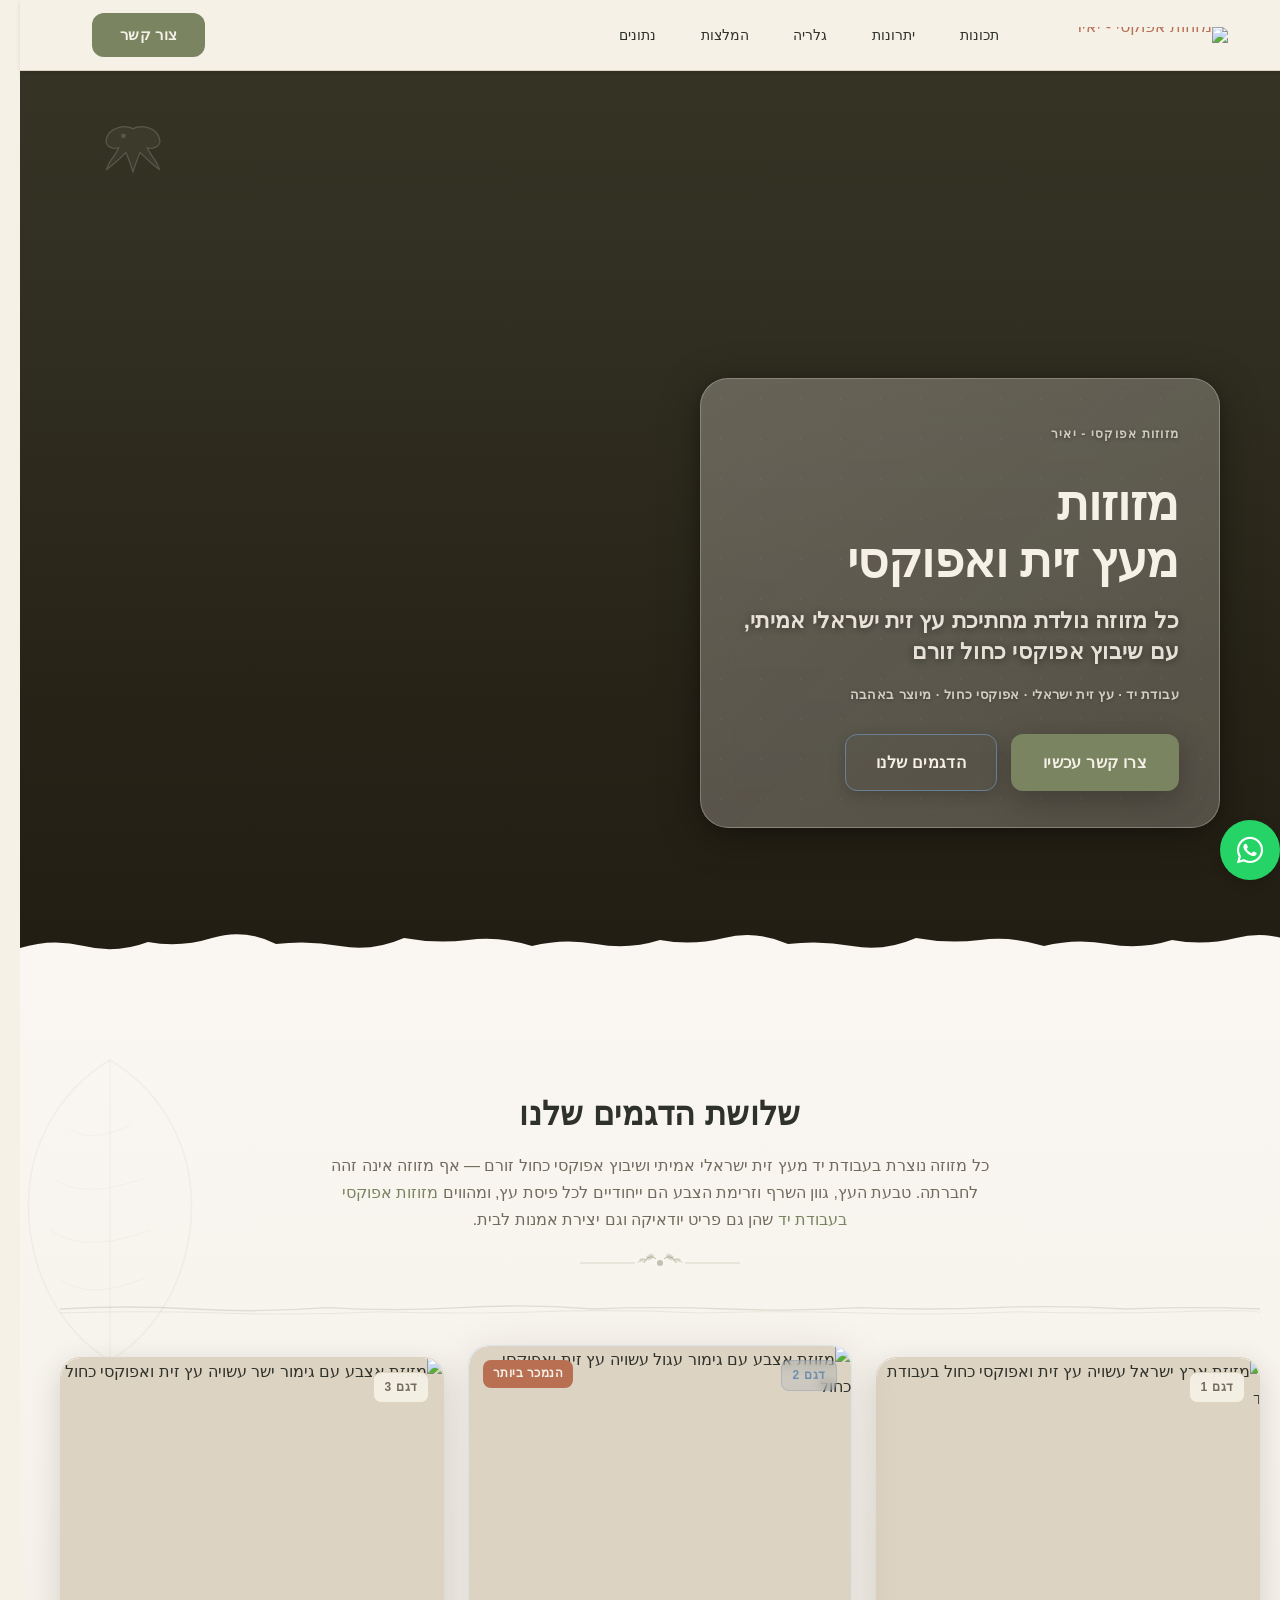
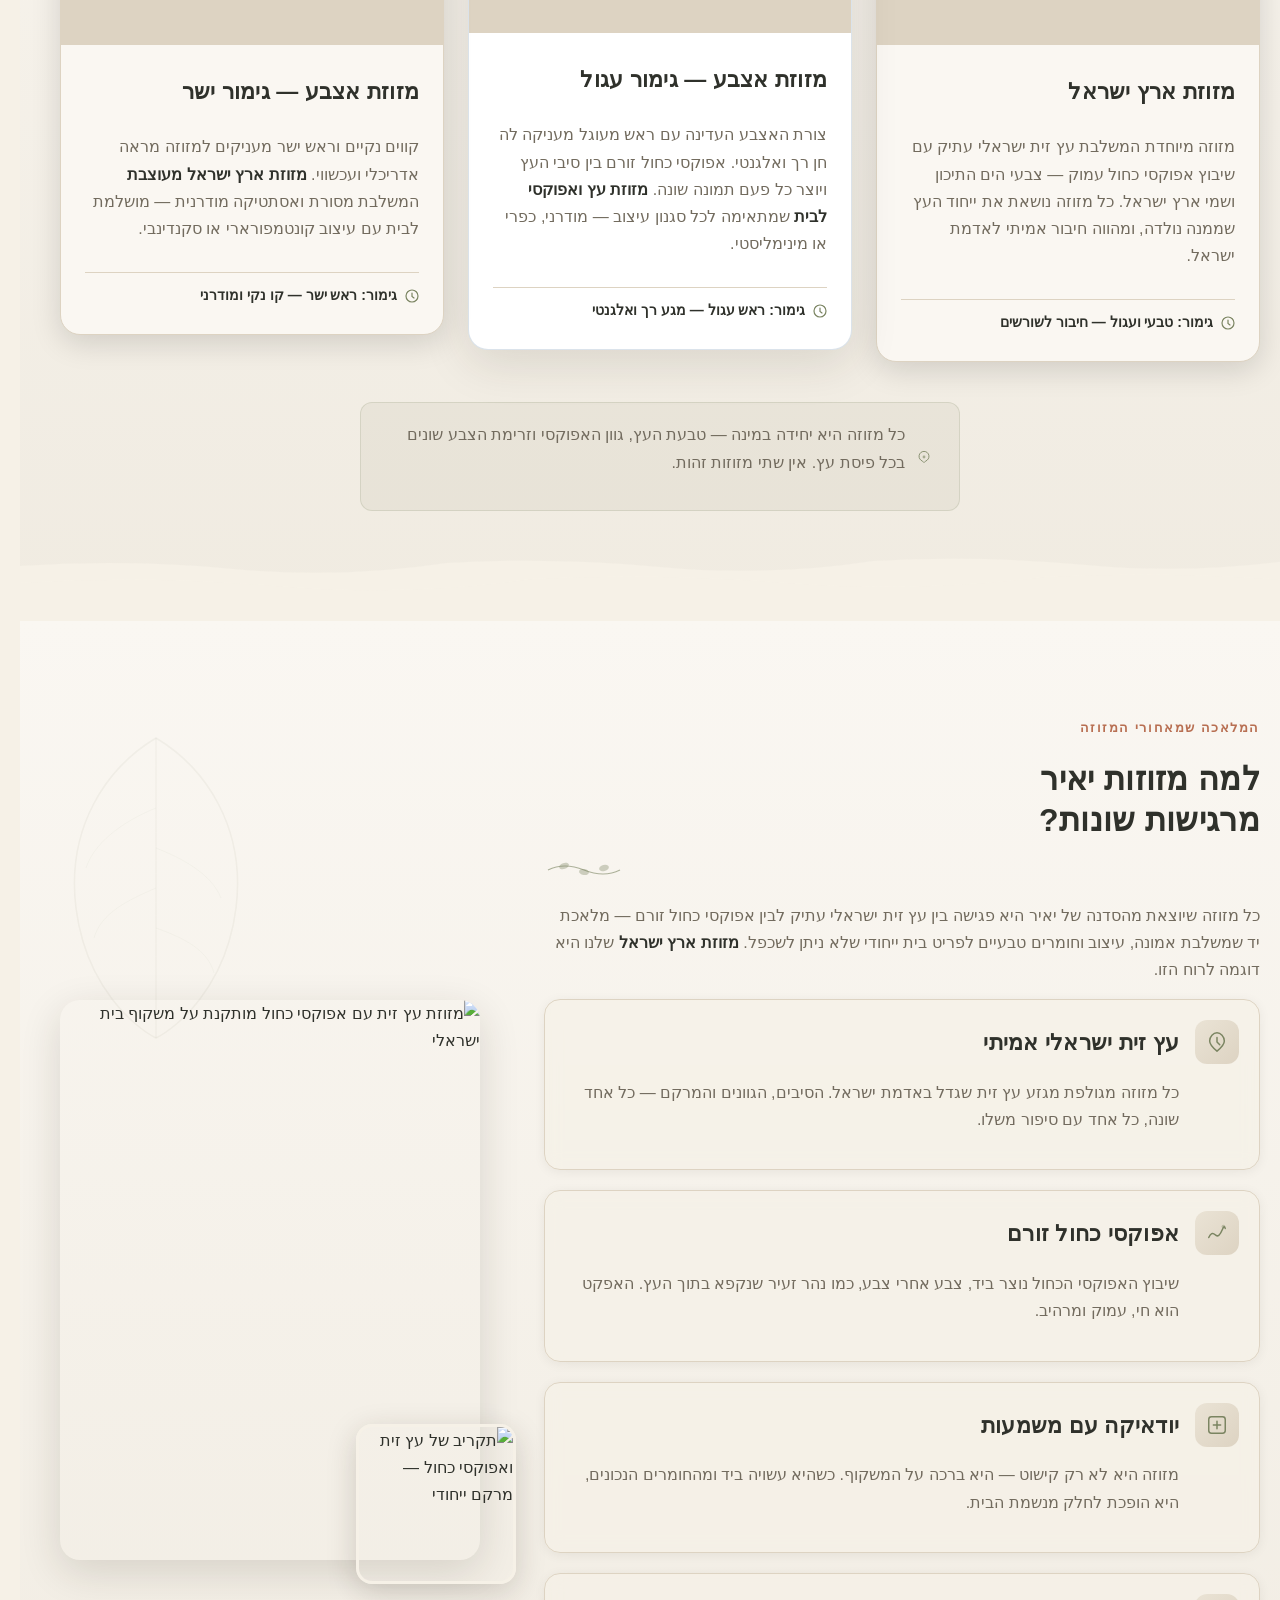
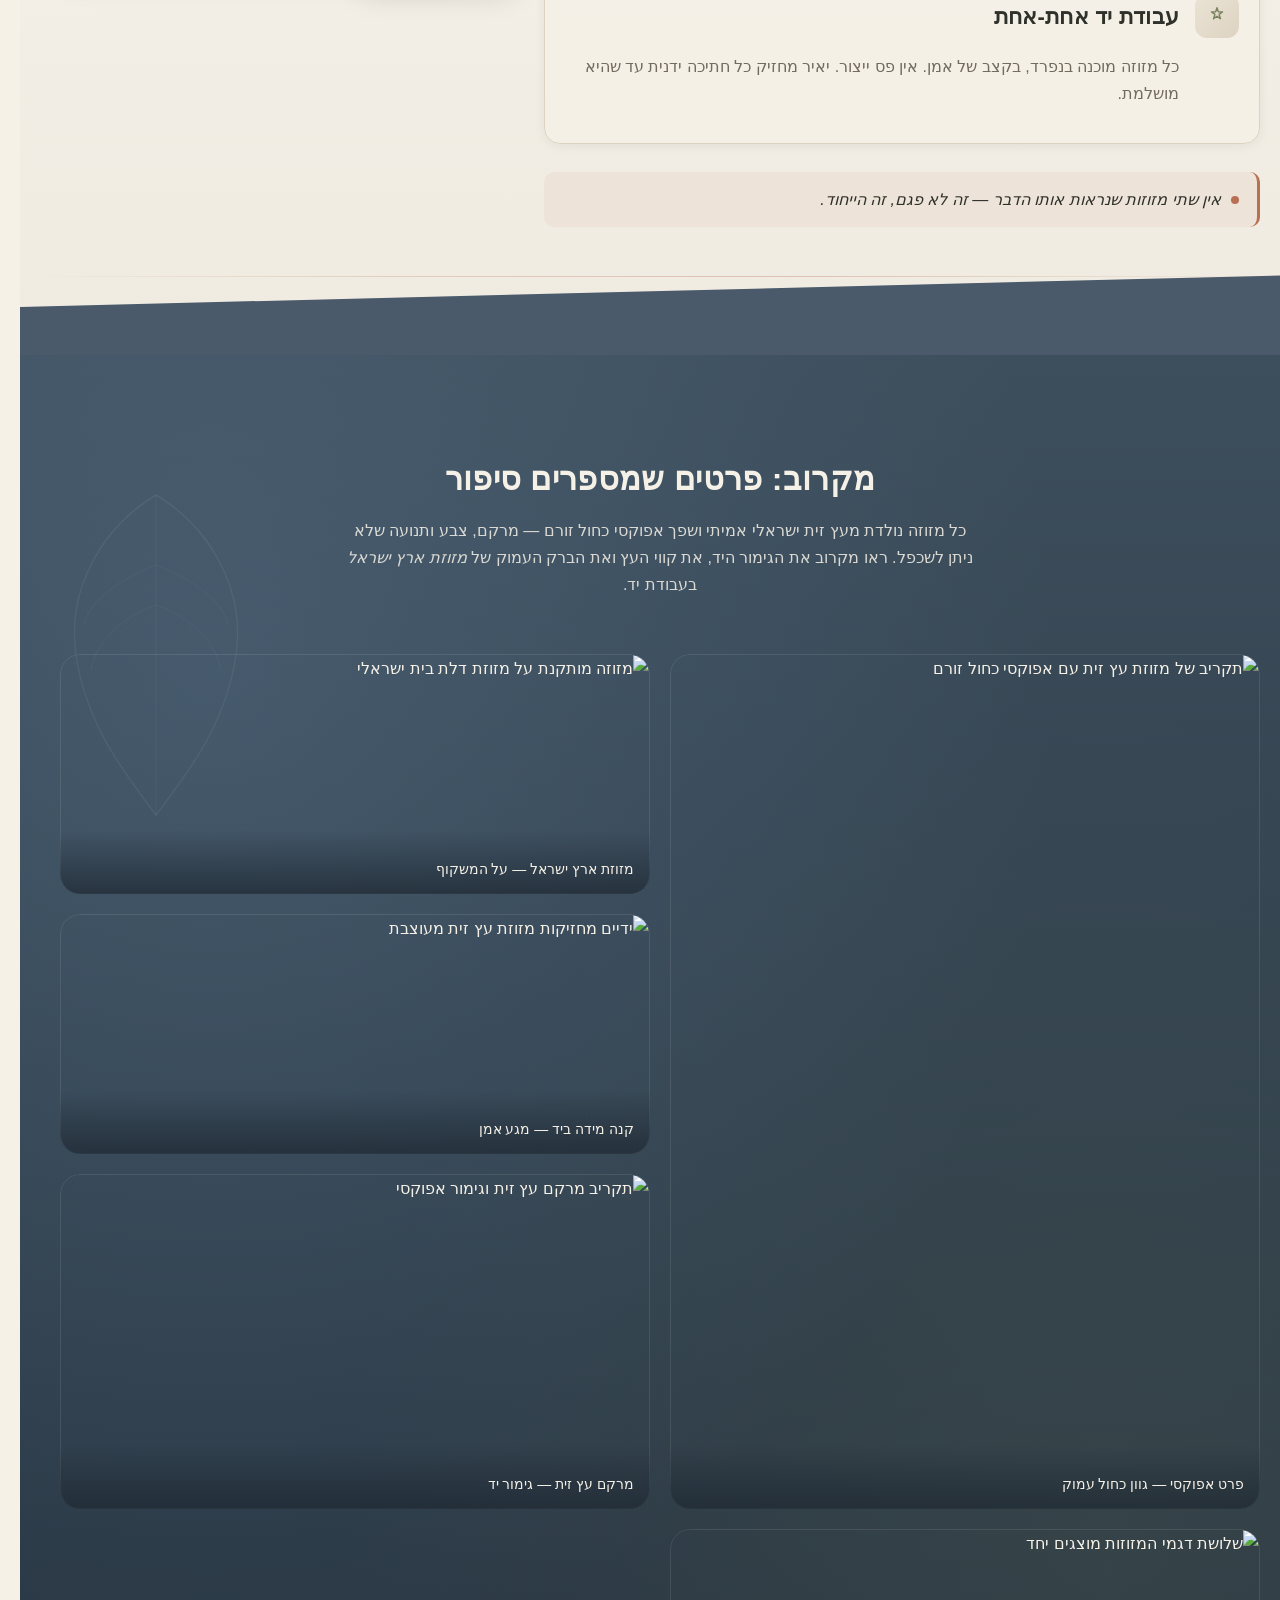
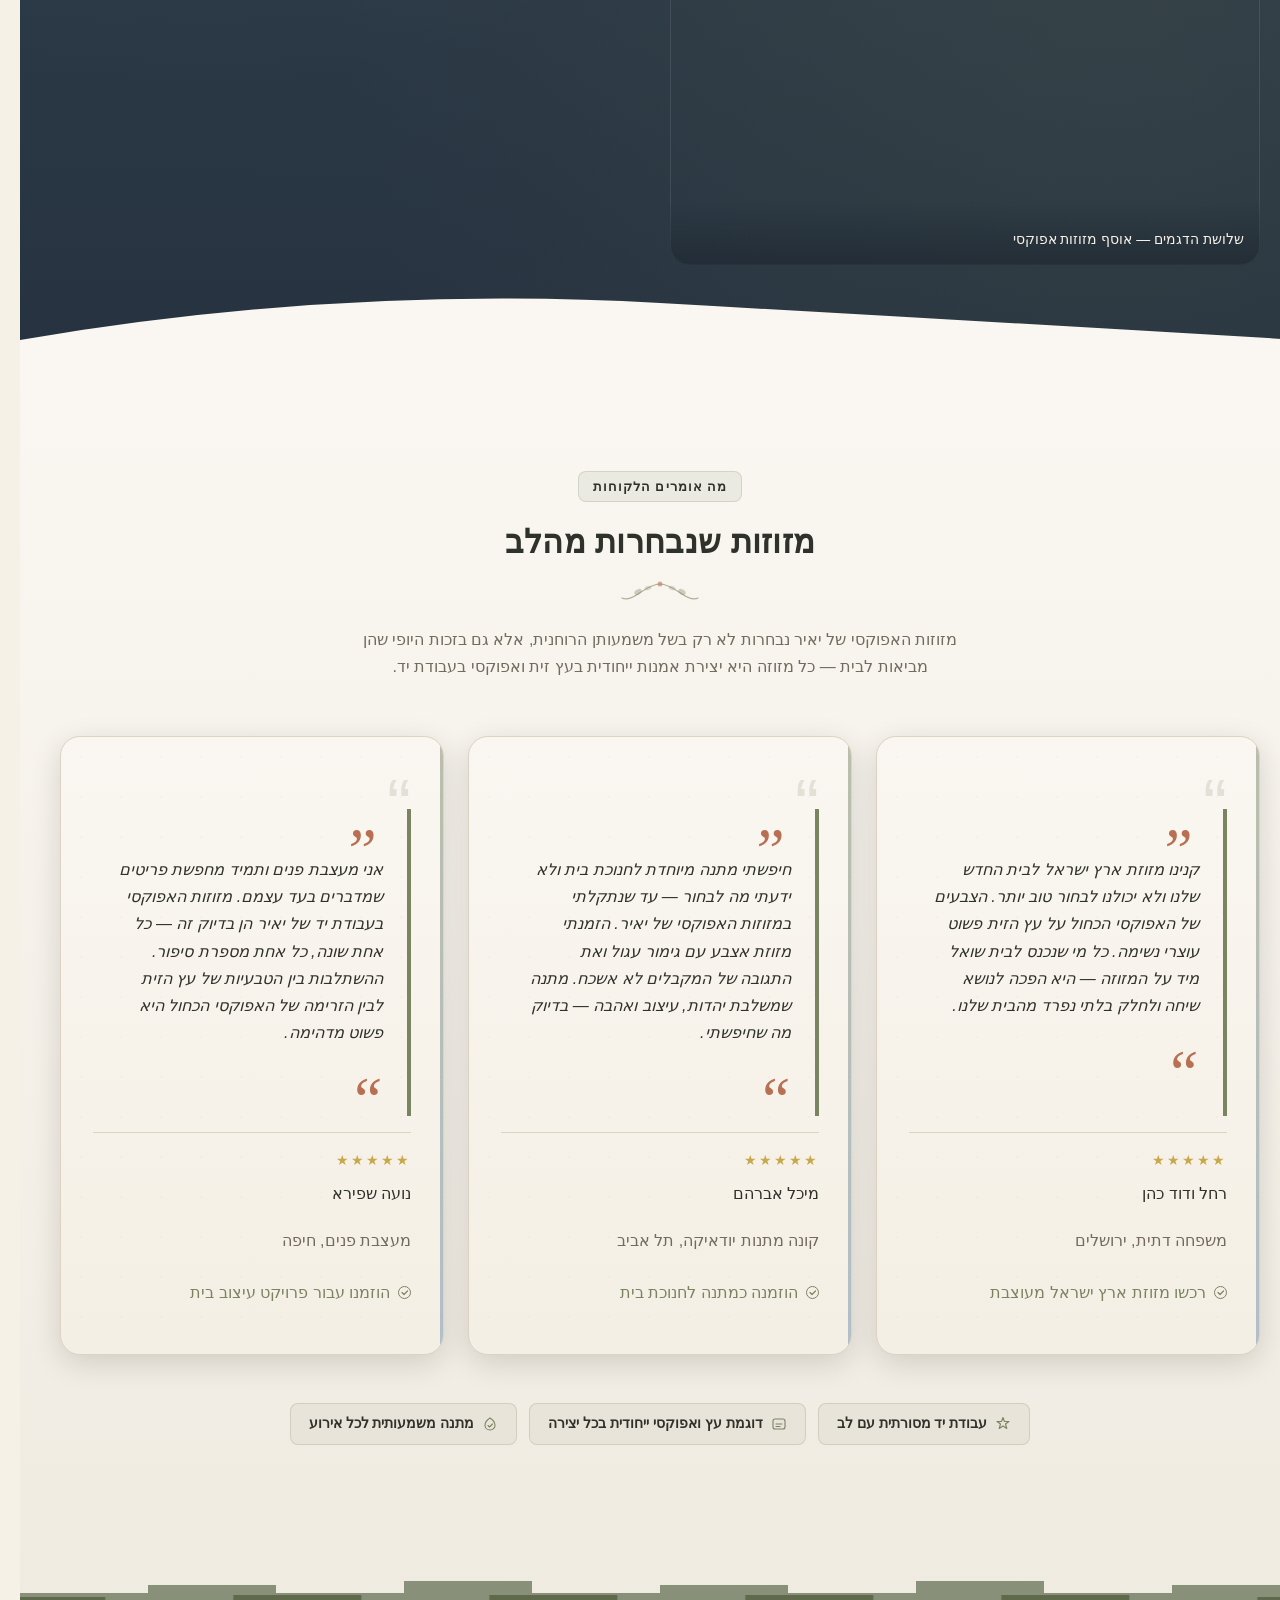
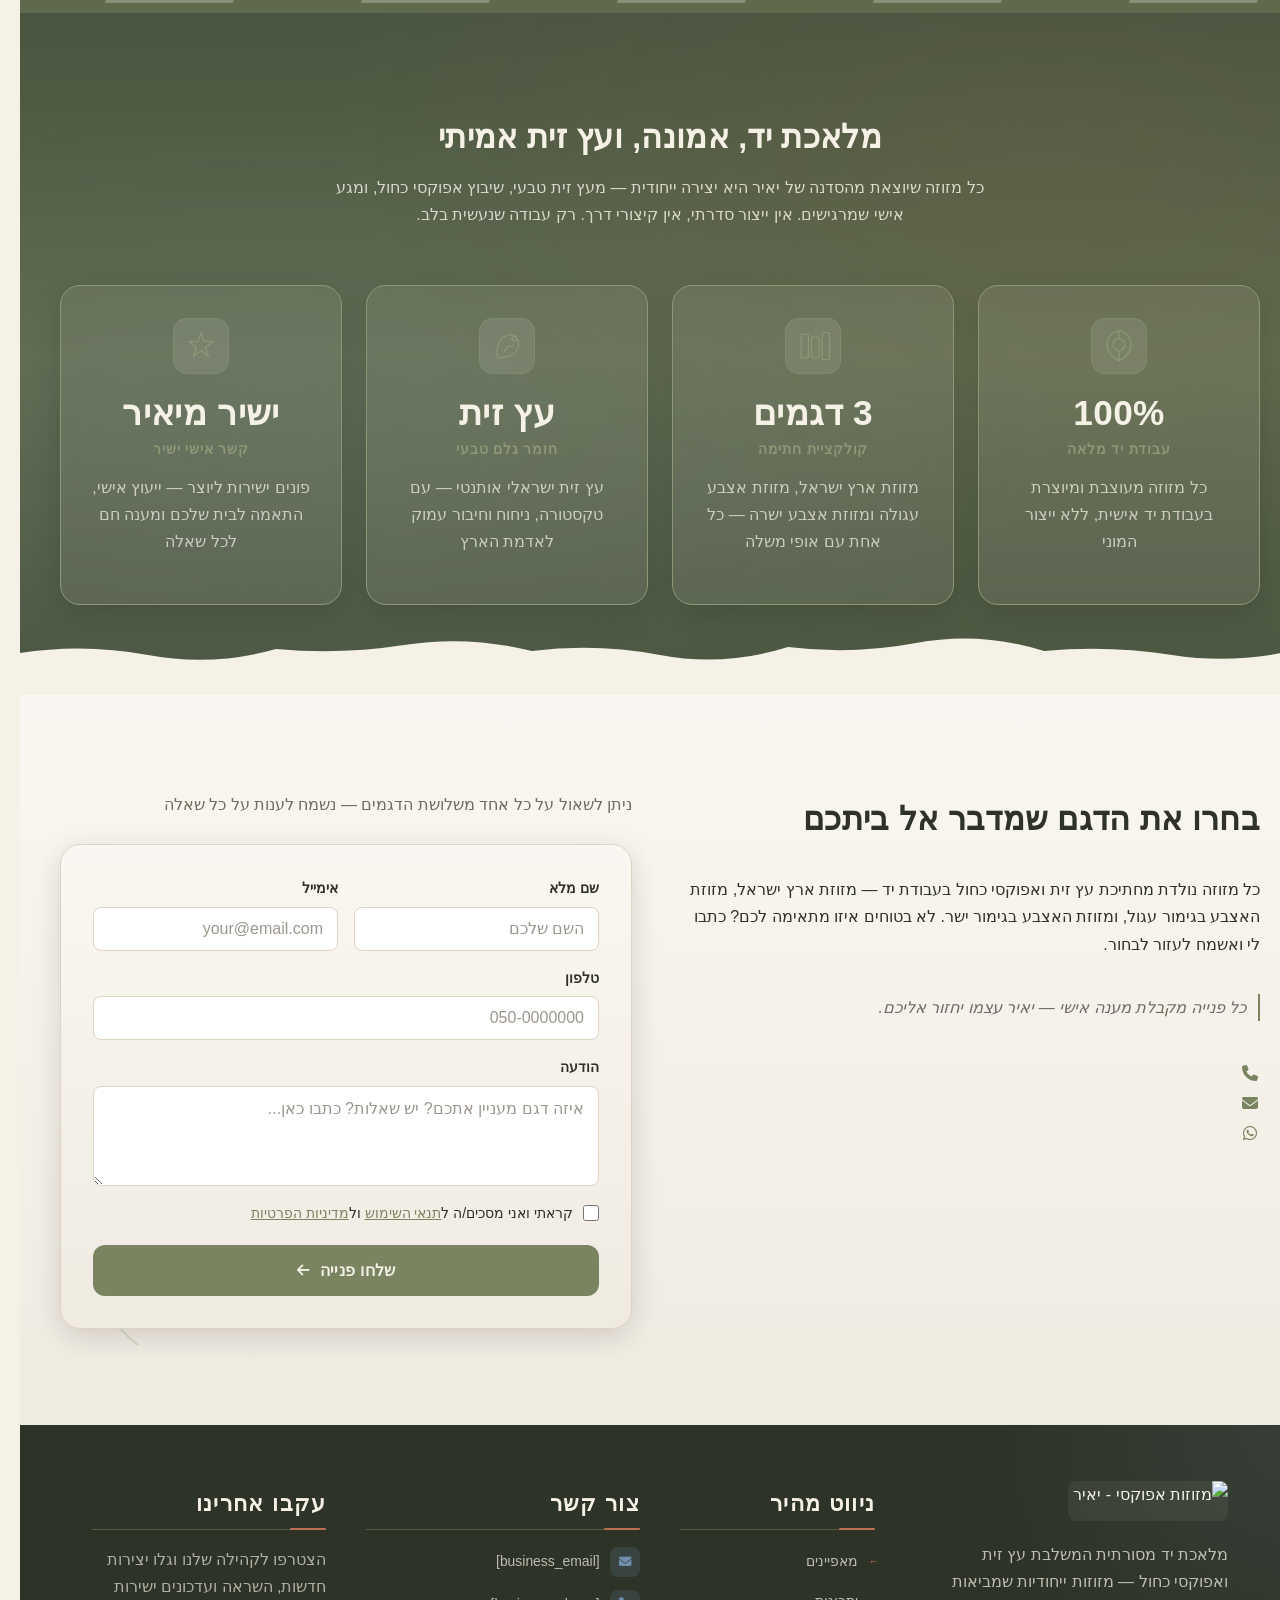
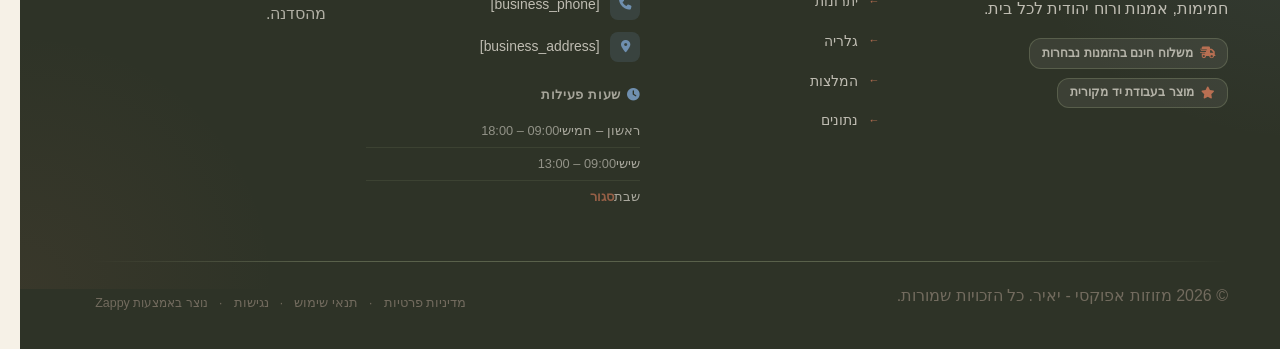
==== index.html @ d076f715 "Background sync: Progressive GitHub Sync" ====
<!DOCTYPE html>
<html lang="he" dir="rtl">
<head>
    <meta charset="UTF-8">
    <meta name="viewport" content="width=device-width, initial-scale=1.0">
    <meta name="robots" content="index, follow">
    <title>מזוזת ארץ ישראל — מזוזות אפוקסי - יאיר</title>
    <meta name="description" content="Yair With Epoxy is a handcrafted Judaica brand specializing in olive wood mezuzot with stunning blue epoxy resin inlays. The brand combines rustic, earthy Israe">
    <meta name="keywords" content="מזוזת ארץ ישראל, מזוזות אפוקסי בעבודת יד, מזוזת עץ ואפוקסי לבית, מזוזת ארץ ישראל מעוצבת">
    
    <!-- Favicons -->
    <link rel="icon" type="image/x-icon" href="/assets/favicon.ico">
    <link rel="icon" type="image/png" sizes="16x16" href="/assets/favicon-16x16.png">
    <link rel="icon" type="image/png" sizes="32x32" href="/assets/favicon-32x32.png">
    <link rel="icon" type="image/png" sizes="48x48" href="/assets/favicon-48x48.png">
    <link rel="icon" type="image/png" sizes="192x192" href="/assets/favicon-192x192.png">
    <link rel="icon" type="image/png" sizes="512x512" href="/assets/favicon-512x512.png">
    <link rel="apple-touch-icon" href="/assets/apple-touch-icon.png">
    <!-- Zappy Analytics -->
<script>
(function() {
  'use strict';
  
  // Configuration
  var config = {
    websiteId: 'cc06fa82-2587-4626-b65b-74b0fa6df982',
    apiUrl: 'https://api.zappy5.com/api/analytics/track',
    sessionDuration: 30 * 60 * 1000, // 30 minutes
    visitorDuration: 30 * 24 * 60 * 60 * 1000, // 30 days
    trackPageViews: true,
    trackClicks: true,
    trackFormSubmissions: true
  };
  
  // Generate or retrieve persistent visitor ID (30 days)
  function getVisitorId() {
    var visitorKey = 'zappy_visitor_' + config.websiteId;
    var visitor = null;
    
    try {
      visitor = localStorage.getItem(visitorKey);
      if (visitor) {
        var visitorData = JSON.parse(visitor);
        var now = Date.now();
        
        // Check if visitor ID is still valid (30 days)
        if (now - visitorData.created < config.visitorDuration) {
          // Update last seen timestamp
          visitorData.lastSeen = now;
          localStorage.setItem(visitorKey, JSON.stringify(visitorData));
          return visitorData.id;
        }
      }
    } catch (e) {
      console.warn('Zappy Analytics: LocalStorage not available');
    }
    
    // Generate new visitor ID
    var newVisitorId = 'zv_' + Date.now() + '_' + Math.random().toString(36).substr(2, 9);
    
    try {
      localStorage.setItem(visitorKey, JSON.stringify({
        id: newVisitorId,
        created: Date.now(),
        lastSeen: Date.now()
      }));
    } catch (e) {
      // Continue without local storage
    }
    
    return newVisitorId;
  }
  
  // Generate or retrieve session ID (30 minutes)
  function getSessionId() {
    var sessionKey = 'zappy_session_' + config.websiteId;
    var session = null;
    
    try {
      session = sessionStorage.getItem(sessionKey);
      if (session) {
        var sessionData = JSON.parse(session);
        var now = Date.now();
        
        // Check if session is still valid
        if (now - sessionData.timestamp < config.sessionDuration) {
          // Update timestamp
          sessionData.timestamp = now;
          sessionStorage.setItem(sessionKey, JSON.stringify(sessionData));
          return sessionData.id;
        }
      }
    } catch (e) {
      console.warn('Zappy Analytics: SessionStorage not available');
    }
    
    // Generate new session ID
    var newSessionId = 'zs_' + Date.now() + '_' + Math.random().toString(36).substr(2, 9);
    
    try {
      sessionStorage.setItem(sessionKey, JSON.stringify({
        id: newSessionId,
        timestamp: Date.now()
      }));
    } catch (e) {
      // Continue without session storage
    }
    
    return newSessionId;
  }
  
  var visitorId = getVisitorId();
  var sessionId = getSessionId();
  
  // Track an event
  function trackEvent(eventType, data) {
    data = data || {};
    
    var eventData = {
      website_id: config.websiteId,
      event_type: eventType,
      page_path: window.location.pathname,
      referrer: document.referrer || 'direct',
      visitor_id: visitorId,
      session_id: sessionId,
      metadata: data
    };
    
    // Use sendBeacon if available (better for page unload events)
    if (navigator.sendBeacon) {
      var blob = new Blob([JSON.stringify(eventData)], { type: 'application/json' });
      navigator.sendBeacon(config.apiUrl, blob);
    } else {
      // Fallback to fetch
      fetch(config.apiUrl, {
        method: 'POST',
        headers: {
          'Content-Type': 'application/json'
        },
        body: JSON.stringify(eventData),
        keepalive: true
      }).catch(function(error) {
        console.warn('Zappy Analytics: Failed to track event', error);
      });
    }
  }
  
  // Track page view
  if (config.trackPageViews) {
    trackEvent('pageview', {
      title: document.title,
      url: window.location.href
    });
  }
  
  // Track clicks on important elements
  if (config.trackClicks) {
    document.addEventListener('click', function(e) {
      var target = e.target;
      
      // Track button clicks (counted as actions)
      if (target.tagName === 'BUTTON' || target.closest('button')) {
        var button = target.tagName === 'BUTTON' ? target : target.closest('button');
        trackEvent('click', {
          element: 'button',
          text: button.textContent.trim().substring(0, 100),
          id: button.id || null,
          class: button.className || null
        });
      }
      
      // Track link clicks (navigation - not counted as actions)
      else if (target.tagName === 'A' || target.closest('a')) {
        var link = target.tagName === 'A' ? target : target.closest('a');
        trackEvent('navigation', {
          element: 'link',
          text: link.textContent.trim().substring(0, 100),
          href: link.href,
          external: link.hostname !== window.location.hostname
        });
      }
    }, true);
  }
  
  // Track form submissions
  if (config.trackFormSubmissions) {
    document.addEventListener('submit', function(e) {
      var form = e.target;
      
      trackEvent('form_submit', {
        form_id: form.id || null,
        form_name: form.name || null,
        form_action: form.action || null,
        form_method: form.method || 'GET'
      });
    }, true);
  }
  
  // Track time on page (send on page unload)
  var pageLoadTime = Date.now();
  
  window.addEventListener('beforeunload', function() {
    var timeOnPage = Math.floor((Date.now() - pageLoadTime) / 1000); // in seconds
    
    trackEvent('page_unload', {
      time_on_page: timeOnPage,
      page_path: window.location.pathname
    });
  });
  
  // Expose tracking function globally for custom events
  window.zappyAnalytics = {
    track: trackEvent,
    getVisitorId: function() { return visitorId; },
    getSessionId: function() { return sessionId; }
  };
  
})();
</script>
<!-- End Zappy Analytics -->
    <meta property="og:title" content="מזוזת ארץ ישראל — מזוזות אפוקסי - יאיר">
    <meta property="og:description" content="Yair With Epoxy is a handcrafted Judaica brand specializing in olive wood mezuzot with stunning blue epoxy resin inlays. The brand combines rustic, earthy Israe">
    <meta name="twitter:card" content="summary_large_image">
    <meta name="twitter:title" content="מזוזת ארץ ישראל — מזוזות אפוקסי - יאיר">
    <meta name="twitter:description" content="Yair With Epoxy is a handcrafted Judaica brand specializing in olive wood mezuzot with stunning blue epoxy resin inlays. The brand combines rustic, earthy Israe">
    <meta property="og:type" content="website">
  <meta property="og:locale" content="he_IL">
  
  
  
  
  
  <link rel="stylesheet" href="https://cdnjs.cloudflare.com/ajax/libs/font-awesome/6.4.0/css/all.min.css">
  <style>
    .skip-link { position: absolute; top: 0; left: 0; transform: translateY(-200%); padding: 12px 18px; background: var(--bg-dark, #1a1a1a); color: var(--text-light, #fff); font-weight: 600; border-radius: 0 0 8px 0; z-index: 10000; }
    .skip-link:focus { transform: none; outline: 2px solid var(--ring, #fff); outline-offset: 2px; }
    :focus-visible { outline: 2px solid var(--ring, currentColor); outline-offset: 3px; }
  </style>


  
    <!-- Favicons -->
    <link rel="icon" type="image/x-icon" href="/assets/favicon.ico">
    <link rel="icon" type="image/png" sizes="16x16" href="/assets/favicon-16x16.png">
    <link rel="icon" type="image/png" sizes="32x32" href="/assets/favicon-32x32.png">
    <link rel="icon" type="image/png" sizes="48x48" href="/assets/favicon-48x48.png">
    <link rel="icon" type="image/png" sizes="192x192" href="/assets/favicon-192x192.png">
    <link rel="icon" type="image/png" sizes="512x512" href="/assets/favicon-512x512.png">
    <link rel="apple-touch-icon" href="/assets/apple-touch-icon.png">
    <!-- Cookie Consent -->
    <link rel="stylesheet" href="https://cdn.jsdelivr.net/npm/vanilla-cookieconsent@3/dist/cookieconsent.css">
    <script src="https://cdn.jsdelivr.net/npm/vanilla-cookieconsent@3/dist/cookieconsent.umd.js"></script>
    <!-- Mickidum Accessibility Toolbar -->
    <script src="https://cdn.jsdelivr.net/gh/mickidum/acc_toolbar/acctoolbar/acctoolbar.min.js"></script>
    <link rel="stylesheet" href="/styles.css">
    <script>window.ZAPPY_WEBSITE_ID = "cc06fa82-2587-4626-b65b-74b0fa6df982"; window.ZAPPY_API_BASE = "https://api.zappy5.com";</script>

    <style id="zappy-dropdown-submenu-styles">
      /* ========== DESKTOP DROPDOWN SUBMENU STYLES ========== */
      /* Base styles for dropdown submenus - parent must be positioned */
      .nav-menu li:has(.sub-menu), nav li:has(.sub-menu), .navbar li:has(.sub-menu), #navMenu li:has(.sub-menu) { position: relative; }
      /* Submenu base - hidden by default */
      .nav-menu .sub-menu, nav .sub-menu, .navbar .sub-menu, #navMenu .sub-menu { display: block !important; position: absolute !important; top: 100%; left: 0; min-width: 220px; background: white; border-radius: 8px; box-shadow: 0 8px 25px rgba(0,0,0,0.15); padding: 8px 0; opacity: 0; visibility: hidden; transform: translateY(10px); transition: all 0.3s ease; z-index: 1000; list-style: none; pointer-events: none; }
      /* CRITICAL: Desktop hover styles to show dropdown */
      .nav-menu li:hover > .sub-menu, nav li:hover > .sub-menu, .navbar li:hover > .sub-menu, #navMenu li:hover > .sub-menu { opacity: 1 !important; visibility: visible !important; transform: translateY(0) !important; pointer-events: auto !important; }
      /* Submenu item styling */
      .sub-menu li { list-style: none; margin: 0; padding: 0; }
      .sub-menu a { display: block !important; padding: 10px 16px !important; color: var(--text-dark, #333) !important; font-weight: 500; text-decoration: none; white-space: nowrap; transition: background-color 0.2s; }
      .sub-menu .zappy-nav-child > a { padding-left: 28px !important; font-size: 0.9em !important; opacity: 0.85 !important; }
      [dir="rtl"] .sub-menu .zappy-nav-child > a, html[lang="he"] .sub-menu .zappy-nav-child > a, html[lang="ar"] .sub-menu .zappy-nav-child > a { padding-left: 10px !important; padding-right: 28px !important; }
      .sub-menu .zappy-nav-parent > a { font-weight: 600 !important; }
      .sub-menu a:hover { background-color: #f5f5f5; }
      /* RTL (Hebrew/Arabic) dropdown positioning */
      [dir="rtl"] .nav-menu .sub-menu, [dir="rtl"] nav .sub-menu, [dir="rtl"] .navbar .sub-menu, html[lang="he"] .nav-menu .sub-menu, html[lang="he"] nav .sub-menu, html[lang="he"] .navbar .sub-menu, html[lang="ar"] .nav-menu .sub-menu, html[lang="ar"] nav .sub-menu, html[lang="ar"] .navbar .sub-menu { left: auto !important; right: 0 !important; }
      /* Hide empty dropdown menus (exclude catalog sub-menus that use <a> children instead of <li>) */
      .sub-menu:empty, .sub-menu:not(:has(li:not(.zappy-hidden-menu-item))):not(:has(> a)), .sub-menu:not(:has(li)):not(:has(> a)) { display: none !important; opacity: 0 !important; visibility: hidden !important; pointer-events: none !important; }
      /* Desktop: show submenu on Menu Group hover */
      li:has(.menu-group-title):hover > .sub-menu { opacity: 1 !important; visibility: visible !important; transform: translateY(0) !important; pointer-events: auto !important; }
      /* Menu Group title styling */
      .nav-menu > li > .menu-group-title, #navMenu > li > .menu-group-title { display: inline-block; padding: 0.5rem 1rem; cursor: default; user-select: none; }
      
      /* ========== MOBILE SUBMENU STYLES ========== */
      @media (max-width: 768px) {
        .nav-menu .sub-menu, nav .sub-menu, .navbar .sub-menu, #navMenu .sub-menu { position: static !important; transform: none !important; box-shadow: none !important; background: transparent !important; max-height: 0; overflow: hidden; opacity: 0; visibility: hidden; transition: max-height 0.3s ease, opacity 0.3s ease; padding: 0 !important; border-radius: 0 !important; }
        .navbar .sub-menu.mobile-expanded, .nav-menu .sub-menu.mobile-expanded, #navMenu .sub-menu.mobile-expanded { max-height: none !important; overflow-y: visible !important; opacity: 1 !important; visibility: visible !important; padding: 8px 0 8px 16px !important; }
        [dir="rtl"] .sub-menu.mobile-expanded, html[lang="he"] .sub-menu.mobile-expanded { padding: 8px 16px 8px 0 !important; }
        /* Disable hover behavior on mobile */
        .nav-menu li:hover > .sub-menu, nav li:hover > .sub-menu, .navbar li:hover > .sub-menu, #navMenu li:hover > .sub-menu { opacity: 0; visibility: hidden; pointer-events: none; }
        .nav-menu li > .sub-menu.mobile-expanded, nav li > .sub-menu.mobile-expanded, .navbar li > .sub-menu.mobile-expanded, #navMenu li > .sub-menu.mobile-expanded { opacity: 1 !important; visibility: visible !important; pointer-events: auto !important; }
        .nav-menu li:has(.sub-menu), nav li:has(.sub-menu), .navbar li:has(.sub-menu), #navMenu li:has(.sub-menu) { display: flex !important; flex-wrap: wrap !important; align-items: center !important; position: relative !important; min-height: 44px !important; }
        .nav-menu li:has(.sub-menu) > a, nav li:has(.sub-menu) > a, .navbar li:has(.sub-menu) > a, #navMenu li:has(.sub-menu) > a { flex: 1 !important; min-width: 0 !important; }
        .nav-menu li:has(.sub-menu) > .menu-group-title, nav li:has(.sub-menu) > .menu-group-title, .navbar li:has(.sub-menu) > .menu-group-title, #navMenu li:has(.sub-menu) > .menu-group-title { flex: 1 !important; min-width: 0 !important; padding: 0 !important; line-height: inherit !important; }
        .nav-menu li:has(.sub-menu) > .sub-menu, nav li:has(.sub-menu) > .sub-menu, .navbar li:has(.sub-menu) > .sub-menu, #navMenu li:has(.sub-menu) > .sub-menu { flex-basis: 100% !important; width: 100% !important; }
        .nav-menu li:has(.sub-menu) > a [class*="chevron"], .nav-menu li:has(.sub-menu) > a [class*="arrow"], .nav-menu li:has(.sub-menu) > a .fa-chevron-down, .nav-menu li:has(.sub-menu) > a .fa-angle-down, nav li:has(.sub-menu) > a [class*="chevron"], nav li:has(.sub-menu) > a [class*="arrow"], #navMenu li:has(.sub-menu) > a [class*="chevron"], #navMenu li:has(.sub-menu) > a [class*="arrow"] { display: none !important; visibility: hidden !important; }
        .mobile-submenu-toggle { display: flex !important; align-items: center !important; justify-content: center !important; width: 44px !important; height: auto !important; background: transparent !important; border: none !important; cursor: pointer !important; color: var(--text-dark) !important; position: static !important; flex-shrink: 0 !important; align-self: stretch !important; z-index: 2 !important; padding: 0 !important; margin: 0 !important; }
        .mobile-submenu-toggle::after { content: '' !important; width: 0 !important; height: 0 !important; border-left: 6px solid transparent !important; border-right: 6px solid transparent !important; border-top: 7px solid currentColor !important; transition: transform 0.3s ease !important; }
        .mobile-submenu-toggle.expanded::after { transform: rotate(180deg) !important; }
        .sub-menu a { padding: 10px 0 !important; display: block !important; color: var(--text-dark) !important; white-space: normal !important; }
        .sub-menu .zappy-nav-child > a { padding-left: 28px !important; font-size: 0.9em !important; opacity: 0.85 !important; }
        [dir="rtl"] .sub-menu .zappy-nav-child > a, html[lang="he"] .sub-menu .zappy-nav-child > a, html[lang="ar"] .sub-menu .zappy-nav-child > a { padding-left: 0 !important; padding-right: 28px !important; }
        .sub-menu .zappy-nav-parent > a { font-weight: 600 !important; }
        .nav-menu.active, #navMenu.active { max-width: 100vw !important; overflow-x: hidden !important; box-sizing: border-box !important; }
        .navbar .sub-menu li a, nav.navbar .sub-menu li a, .zappy-products-dropdown .sub-menu a { color: var(--text-dark) !important; }
      }
      @media (min-width: 769px) { .mobile-submenu-toggle { display: none !important; } }
    </style>

    <style id="zappy-widget-visibility">
      html[dir="rtl"] .whatsapp-float { right: 20px !important; left: auto !important; }
      html[dir="ltr"] .whatsapp-float, html:not([dir]) .whatsapp-float { left: 20px !important; right: auto !important; }
      html[dir="rtl"] #mic-access-tool-general-button, html[dir="rtl"] .mic-access-tool-general-button,
      html[dir="rtl"] #mic-init-access-tool .mic-access-tool-general-button,
      html[dir="rtl"] #mic-init-access-tool #mic-access-tool-general-button,
      html[dir="rtl"] ._access-icon { left: 20px !important; right: auto !important; }
      html[dir="ltr"] #mic-access-tool-general-button, html[dir="ltr"] .mic-access-tool-general-button,
      html[dir="ltr"] #mic-init-access-tool .mic-access-tool-general-button,
      html[dir="ltr"] #mic-init-access-tool #mic-access-tool-general-button,
      html[dir="ltr"] ._access-icon,
      html:not([dir]) #mic-access-tool-general-button, html:not([dir]) .mic-access-tool-general-button,
      html:not([dir]) #mic-init-access-tool .mic-access-tool-general-button,
      html:not([dir]) #mic-init-access-tool #mic-access-tool-general-button,
      html:not([dir]) ._access-icon { right: 20px !important; left: auto !important; }
      @media (max-width: 768px) { .whatsapp-float { display: flex !important; } }
      @media (min-width: 769px) { .whatsapp-float { display: flex !important; } }
      @media (max-width: 768px) {
        #mic-access-tool-general-button, .mic-access-tool-general-button,
        #mic-init-access-tool .mic-access-tool-general-button, #mic-init-access-tool #mic-access-tool-general-button,
        ._access-icon { display: flex !important; visibility: visible !important; opacity: 1 !important; pointer-events: auto !important; }
        #mic-access-tool-box.opened-mic-access-tool, .mic-access-tool-box.opened-mic-access-tool,
        #mic-init-access-tool #mic-access-tool-box.opened-mic-access-tool {
          visibility: visible !important; opacity: 1 !important; pointer-events: auto !important;
        }
      }
      @media (min-width: 769px) {
        #mic-access-tool-general-button, .mic-access-tool-general-button,
        #mic-init-access-tool .mic-access-tool-general-button, #mic-init-access-tool #mic-access-tool-general-button,
        ._access-icon { display: flex !important; visibility: visible !important; opacity: 1 !important; pointer-events: auto !important; }
        #mic-access-tool-box.opened-mic-access-tool, .mic-access-tool-box.opened-mic-access-tool,
        #mic-init-access-tool #mic-access-tool-box.opened-mic-access-tool {
          visibility: visible !important; opacity: 1 !important; pointer-events: auto !important;
        }
      }
    </style>
</head>
<body>
<a class="skip-link" href="#main">דלג לתוכן הראשי</a>
  <nav class="navbar" dir="rtl">
  <button class="mobile-toggle" id="mobileToggle" aria-label="Menu">
    <svg class="hamburger-icon" width="24" height="24" viewBox="0 0 24 24" fill="none">
      <path d="M3 12h18M3 6h18M3 18h18" stroke="currentColor" stroke-width="2" stroke-linecap="round"></path>
    </svg>
    <svg class="close-icon" width="24" height="24" viewBox="0 0 24 24" fill="none" style="display: none;">
      <path d="M18 6L6 18M6 6l12 12" stroke="currentColor" stroke-width="2" stroke-linecap="round"></path>
    </svg>
  </button>

  <button class="phone-header-btn" data-phone="" aria-label="Call">
    <svg width="20" height="20" viewBox="0 0 24 24" fill="currentColor">
      <path d="M22 16.92v3a2 2 0 0 1-2.18 2 19.79 19.79 0 0 1-8.63-3.07 19.5 19.5 0 0 1-6-6 19.79 19.79 0 0 1-3.07-8.67A2 2 0 0 1 4.11 2h3a2 2 0 0 1 2 1.72 12.84 12.84 0 0 0 .7 2.81 2 2 0 0 1-.45 2.11L8.09 9.91a16 16 0 0 0 6 6l1.27-1.27a2 2 0 0 1 2.11-.45 12.84 12.84 0 0 0 2.81.7A2 2 0 0 1 22 16.92z"></path>
    </svg>
  </button>

  <div class="nav-container">
    <div class="nav-right-group"><div class="nav-brand">
      <a href="/" class="logo-link"><img class="logo" src="/assets/handcrafted-judaica-wood-art-logo-1780050934459-krdzu1.webp?v=1780050934841-1s3g7k" alt="מזוזות אפוקסי - יאיר"></a>
    </div><ul class="nav-menu" id="navMenu"><li><a href="#features">תכונות</a></li><li><a href="#benefits">יתרונות</a></li><li><a href="#gallery">גלריה</a></li><li><a href="#testimonials">המלצות</a></li><li><a href="#stats">נתונים</a></li></ul></div>

    

    <div class="nav-cta-container">
      <a href="#cta" class="nav-cta-btn">צור קשר</a>
    </div>
  </div>
</nav>
<script>

// Navbar Mobile Menu Toggle and Contrast Fix
(function() {
  // Use 'load' event instead of 'DOMContentLoaded' to ensure we run AFTER all other scripts
  window.addEventListener('load', function() {
    
    // FIX MOBILE BUTTON CONTRAST
    // Detect navbar background color and apply contrasting color to mobile buttons
    const navbar = document.querySelector('.navbar, nav, header');
    if (!navbar) {
      console.log('[Navbar] Navbar element not found');
      return;
    }
    
    // DECLARE VARIABLES EARLY to avoid Temporal Dead Zone errors
    // These are used in multiple places below
    let mobileToggle = document.getElementById('mobileToggle') ||
                       document.querySelector('.mobile-toggle') ||
                       document.querySelector('.hamburger') ||
                       document.querySelector('.hamburger-menu') ||
                       document.querySelector('.menu-toggle') ||
                       document.querySelector('.burger-menu') ||
                       document.querySelector('[aria-label="Menu"]') ||
                       document.querySelector('[aria-label="תפריט"]');
    
    const phoneBtn = document.querySelector('.phone-header-btn');
    
    const computedStyle = window.getComputedStyle(navbar);
    let bgColor = computedStyle.backgroundColor;
    
    console.log('[Navbar] Initial navbar background:', bgColor);
    
    // Check if background is transparent or rgba with 0 alpha
    const isTransparent = bgColor === 'transparent' || 
                         bgColor === 'rgba(0, 0, 0, 0)' ||
                         (bgColor.startsWith('rgba') && bgColor.includes(', 0)'));
    
    if (isTransparent) {
      // Check for background-image or gradient
      const bgImage = computedStyle.backgroundImage;
      if (bgImage && bgImage !== 'none') {
        console.log('[Navbar] Navbar has background image/gradient, using dark text');
        bgColor = 'rgb(240, 240, 240)'; // Assume light background
      } else {
        // Transparent navbar - check body background
        const bodyBg = window.getComputedStyle(document.body).backgroundColor;
        console.log('[Navbar] Navbar transparent, using body background:', bodyBg);
        bgColor = bodyBg;
      }
    }
    
    // Calculate luminance to determine if background is light or dark
    const rgb = bgColor.match(/\d+/g);
    if (rgb && rgb.length >= 3) {
      const r = parseInt(rgb[0]);
      const g = parseInt(rgb[1]);
      const b = parseInt(rgb[2]);
      const luminance = (0.299 * r + 0.587 * g + 0.114 * b) / 255;
      
      // Mobile button colors are set by Claude's AI-generated CSS (same as .nav-menu a)
      // No dynamic color overrides needed - colors come from the generated navbar CSS
      console.log('[Navbar] Mobile button colors preserved from Claude CSS (luminance:', luminance.toFixed(2) + ')');
      
      // FIX ICON SIZES - Ensure SVGs are properly sized and visible
      // INJECT CRITICAL CSS TO OVERRIDE ANY CONFLICTING RULES
      const criticalCSS = document.createElement('style');
      criticalCSS.id = 'zappy-mobile-nav-fix';
      const htmlLang = document.documentElement.lang || 'en';
      const htmlDir = document.documentElement.dir || 'ltr';
      // Check both dir attribute AND lang for RTL detection
      // dir="rtl" is the most reliable indicator
      const isRTL = htmlDir === 'rtl' || htmlLang === 'he' || htmlLang === 'ar';
      
      criticalCSS.textContent = `
        /* Hide mobile buttons on desktop, show only on mobile */
        @media (min-width: 769px) {
          .mobile-toggle,
          .phone-header-btn {
            display: none !important;
          }
        }
        
        /* Show and position mobile buttons correctly on mobile */
        @media (max-width: 768px) {
          .navbar,
          nav.navbar {
            min-height: 70px !important;
          }

          .mobile-toggle,
          .phone-header-btn {
            position: absolute !important;
            top: 0 !important;
            bottom: 0 !important;
            margin-top: auto !important;
            margin-bottom: auto !important;
            transform: none !important;
            z-index: 1001 !important;
            display: flex !important;
            align-items: center !important;
            justify-content: center !important;
            width: 36px !important;
            height: 36px !important;
            border-radius: 50% !important;
            border: none !important;
            cursor: pointer !important;
            padding: 6px !important;
            background: none !important;
            color: var(--nav-text, var(--text-dark)) !important;
            touch-action: manipulation !important;
            -webkit-tap-highlight-color: transparent !important;
          }

          html[data-zappy-site-type="ecommerce"] .phone-header-btn,
          body[data-zappy-site-type="ecommerce"] .phone-header-btn,
          html[data-zappy-site-type="ecommerce"] header .phone-header-btn,
          html[data-zappy-site-type="ecommerce"] nav .phone-header-btn {
            display: none !important;
            visibility: hidden !important;
            width: 0 !important;
            height: 0 !important;
            min-width: 0 !important;
            overflow: hidden !important;
          }
          
          /* LTR positioning (default): hamburger LEFT, phone RIGHT */
          html:not([dir="rtl"]):not([lang="he"]):not([lang="ar"]) .mobile-toggle,
          html[dir="ltr"] .mobile-toggle {
            left: 12px !important;
            right: auto !important;
          }
          html:not([dir="rtl"]):not([lang="he"]):not([lang="ar"]) .phone-header-btn,
          html[dir="ltr"] .phone-header-btn {
            right: 12px !important;
            left: auto !important;
          }
          
          /* RTL positioning: hamburger RIGHT, phone LEFT */
          html[dir="rtl"] .mobile-toggle,
          html[lang="he"] .mobile-toggle,
          html[lang="ar"] .mobile-toggle {
            right: 12px !important;
            left: auto !important;
          }
          html[dir="rtl"] .phone-header-btn,
          html[lang="he"] .phone-header-btn,
          html[lang="ar"] .phone-header-btn {
            left: 12px !important;
            right: auto !important;
          }
          
          /* CRITICAL: Ensure nav-container has min-height on mobile */
          /* All children are positioned absolutely/fixed on mobile, so height:auto collapses to 0 */
          .nav-container {
            min-height: 70px !important;
            position: relative !important;
          }
          
          /* Ensure SVG icons are properly sized and inherit color */
          .mobile-toggle svg,
          .phone-header-btn svg {
            width: 24px !important;
            height: 24px !important;
            /* Don't force display - let JavaScript control hamburger/close toggle */
          }
          
          /* Reset nav-cta-container on mobile - remove desktop box-shadow/padding */
          /* that creates a visible ghost box when CTA button is hidden */
          .nav-cta-container {
            box-shadow: none !important;
            padding: 0 !important;
          }
          
          /* Hide nav-cta-container entirely on mobile when there's no lang-switcher */
          /* (only the CTA button is inside, and it's hidden on mobile) */
          .nav-cta-container:not(:has(.lang-switcher)) {
            display: none !important;
          }
          
          /* CRITICAL: Prevent hero image fade gradient from bleeding over headline text */
          /* The .image-fade-gradient has bottom: -30px (extends below parent) */
          /* On mobile stacked layout, this overlaps the h1 text below the image */
          .hero-image-column {
            overflow: hidden !important;
          }
          .image-fade-gradient {
            bottom: 0 !important;
          }
          
          /* Hide desktop language switcher on mobile - hamburger menu handles it */
          /* High specificity to override stored CSS */
          .lang-switcher,
          .nav-cta-container .lang-switcher,
          .nav-container .lang-switcher,
          .navbar .lang-switcher,
          .navbar .nav-cta-container .lang-switcher {
            display: none !important;
          }
        }
      `;
      
      // Remove existing fix if present and inject new one
      const existing = document.getElementById('zappy-mobile-nav-fix');
      if (existing) existing.remove();
      document.head.appendChild(criticalCSS);
      
      console.log('[Navbar] Critical CSS injected for mobile nav positioning');
      
      // ONLY apply inline positioning styles on mobile viewport
      // On desktop, the CSS handles hiding these buttons with display: none
      // Inline styles were breaking desktop layout by overriding CSS
      const isMobileViewport = window.innerWidth <= 768;
      
      if (mobileToggle) {
        // Icon sizing applies to all viewports for consistency
        const hamburgerIcon = mobileToggle.querySelector('.hamburger-icon');
        const closeIcon = mobileToggle.querySelector('.close-icon');
        
        if (hamburgerIcon) {
          hamburgerIcon.style.setProperty('width', '24px', 'important');
          hamburgerIcon.style.setProperty('height', '24px', 'important');
          hamburgerIcon.style.setProperty('display', 'block', 'important'); // Show hamburger by default
        }
        if (closeIcon) {
          closeIcon.style.setProperty('width', '24px', 'important');
          closeIcon.style.setProperty('height', '24px', 'important');
          closeIcon.style.setProperty('display', 'none', 'important'); // Hide close icon by default
        }
        
        // ONLY set positioning inline styles on mobile
        if (isMobileViewport) {
          mobileToggle.style.setProperty('position', 'absolute', 'important');
          mobileToggle.style.setProperty('top', '0', 'important');
          mobileToggle.style.setProperty('bottom', '0', 'important');
          mobileToggle.style.setProperty('margin-top', 'auto', 'important');
          mobileToggle.style.setProperty('margin-bottom', 'auto', 'important');
          mobileToggle.style.setProperty('transform', 'none', 'important');
          mobileToggle.style.setProperty('z-index', '1001', 'important');
          
          // Clear any inline left/right so CSS can take over based on html[dir]
          mobileToggle.style.removeProperty('left');
          mobileToggle.style.removeProperty('right');
          
          console.log('[Navbar] Mobile toggle positioning applied (mobile viewport)');
        } else {
          // On desktop, clear any positioning styles to let CSS handle it
          mobileToggle.style.removeProperty('position');
          mobileToggle.style.removeProperty('top');
          mobileToggle.style.removeProperty('transform');
          mobileToggle.style.removeProperty('z-index');
          mobileToggle.style.removeProperty('left');
          mobileToggle.style.removeProperty('right');
          console.log('[Navbar] Desktop viewport - cleared mobile toggle inline positioning');
        }
      }
      
      if (phoneBtn) {
        // Icon sizing applies to all viewports
        const phoneIcon = phoneBtn.querySelector('svg');
        if (phoneIcon) {
          phoneIcon.style.width = '24px';
          phoneIcon.style.height = '24px';
          phoneIcon.setAttribute('width', '24');
          phoneIcon.setAttribute('height', '24');
        }
        
        // ONLY set positioning inline styles on mobile
        if (isMobileViewport) {
          phoneBtn.style.setProperty('position', 'absolute', 'important');
          phoneBtn.style.setProperty('top', '0', 'important');
          phoneBtn.style.setProperty('bottom', '0', 'important');
          phoneBtn.style.setProperty('margin-top', 'auto', 'important');
          phoneBtn.style.setProperty('margin-bottom', 'auto', 'important');
          phoneBtn.style.setProperty('transform', 'none', 'important');
          phoneBtn.style.setProperty('z-index', '1001', 'important');
          
          // Clear any inline left/right so CSS can take over based on html[dir]
          phoneBtn.style.removeProperty('left');
          phoneBtn.style.removeProperty('right');
          
          console.log('[Navbar] Phone button positioning applied (mobile viewport)');
        } else {
          // On desktop, clear any positioning styles to let CSS handle it
          phoneBtn.style.removeProperty('position');
          phoneBtn.style.removeProperty('top');
          phoneBtn.style.removeProperty('transform');
          phoneBtn.style.removeProperty('z-index');
          phoneBtn.style.removeProperty('left');
          phoneBtn.style.removeProperty('right');
          console.log('[Navbar] Desktop viewport - cleared phone button inline positioning');
        }
      }
    } else {
      console.log('[Navbar] Could not parse background color:', bgColor);
    }
    
    // MOBILE MENU TOGGLE
    // Re-query in case DOM changed (mobileToggle already declared at top of function)
    mobileToggle = document.getElementById('mobileToggle') ||
                   document.querySelector('.mobile-toggle') ||
                   document.querySelector('.hamburger') ||
                   document.querySelector('.hamburger-menu') ||
                   document.querySelector('.menu-toggle') ||
                   document.querySelector('.burger-menu') ||
                   document.querySelector('[aria-label="Menu"]') ||
                   document.querySelector('[aria-label="תפריט"]');
    
    // EXPANDED SEARCH: Find nav menu by ID or class
    const navMenu = document.getElementById('navMenu') ||
                  document.querySelector('.nav-menu') ||
                  document.querySelector('.nav-links') ||
                  document.querySelector('nav ul:not(.submenu)');
    
    if (!mobileToggle || !navMenu) {
      console.log('[Navbar] Mobile toggle or menu not found:', { toggle: !!mobileToggle, menu: !!navMenu });
      return;
    }
    
    // Ensure navMenu has ID for CSS targeting
    if (!navMenu.id) {
      navMenu.id = 'navMenu';
    }
    
    console.log('[Navbar] Initializing mobile menu...');
    
    // Remove any existing event listeners by cloning the button
    const newToggle = mobileToggle.cloneNode(true);
    mobileToggle.parentNode.replaceChild(newToggle, mobileToggle);
    
    // Toggle menu handler (shared by click and touchend)
    function handleToggle(e) {
      e.preventDefault();
      e.stopPropagation();
      
      const hamburgerIcon = newToggle.querySelector('.hamburger-icon');
      const closeIcon = newToggle.querySelector('.close-icon');
      const isActive = navMenu.classList.contains('active');
      
      if (isActive) {
        // Close menu
        navMenu.classList.remove('active');
        if (hamburgerIcon) hamburgerIcon.style.setProperty('display', 'block', 'important');
        if (closeIcon) closeIcon.style.setProperty('display', 'none', 'important');
        document.body.style.overflow = '';
        console.log('[Navbar] Menu closed');
      } else {
        // Open menu
        navMenu.classList.add('active');
        if (hamburgerIcon) hamburgerIcon.style.setProperty('display', 'none', 'important');
        if (closeIcon) closeIcon.style.setProperty('display', 'block', 'important');
        document.body.style.overflow = 'hidden';
        console.log('[Navbar] Menu opened');
      }
    }
    
    // Use click for desktop/emulation and touchend as iOS Safari fallback.
    // Prevent double-fire with a timestamp guard.
    var lastToggleTime = 0;
    function guardedToggle(e) {
      var now = Date.now();
      if (now - lastToggleTime < 300) return;
      lastToggleTime = now;
      handleToggle(e);
    }
    
    newToggle.addEventListener('click', guardedToggle);
    newToggle.addEventListener('touchend', guardedToggle);
    
    // Close menu when clicking nav links (but NOT dropdown toggles)
    const navLinks = navMenu.querySelectorAll('a');
    navLinks.forEach(function(link) {
      link.addEventListener('click', function() {
        // Don't close if it's a dropdown child (unless it's a real navigation link)
        if (this.getAttribute('href') === '#') return;
        
        const hamburgerIcon = newToggle.querySelector('.hamburger-icon');
        const closeIcon = newToggle.querySelector('.close-icon');
        
        navMenu.classList.remove('active');
        if (hamburgerIcon) hamburgerIcon.style.setProperty('display', 'block', 'important');
        if (closeIcon) closeIcon.style.setProperty('display', 'none', 'important');
        document.body.style.overflow = '';
        console.log('[Navbar] Menu closed (link clicked)');
      });
    });
    
    // DROPDOWN MENU TOGGLE (for mobile and touch devices)
    var dropdownToggles = navMenu.querySelectorAll('.dropdown-toggle');
    dropdownToggles.forEach(function(toggle) {
      toggle.addEventListener('click', function(e) {
        e.preventDefault();
        e.stopPropagation();
        var parent = this.closest('.nav-dropdown');
        if (!parent) return;
        
        // Close other open dropdowns at the same level
        var siblings = parent.parentNode.querySelectorAll('.nav-dropdown.open');
        siblings.forEach(function(sib) {
          if (sib !== parent) sib.classList.remove('open');
        });
        
        parent.classList.toggle('open');
        console.log('[Navbar] Dropdown toggled:', parent.classList.contains('open') ? 'open' : 'closed');
      });
    });
    
    // Close dropdowns when clicking outside
    document.addEventListener('click', function(e) {
      if (!e.target.closest('.nav-dropdown')) {
        var openDropdowns = document.querySelectorAll('.nav-dropdown.open');
        openDropdowns.forEach(function(dd) { dd.classList.remove('open'); });
      }
    });
    
    console.log('[Navbar] Dropdown handlers initialized for ' + dropdownToggles.length + ' dropdowns');
    
    // Phone button functionality (phoneBtn already declared at top of function)
    if (phoneBtn) {
      phoneBtn.addEventListener('click', function() {
        // Get phone number from placeholder in page or use default
        const phoneLinks = document.querySelectorAll('a[href^="tel:"]');
        const phoneNumber = phoneLinks.length > 0 
          ? phoneLinks[0].getAttribute('href').replace('tel:', '')
          : '[business_phone]';
        
        window.location.href = 'tel:' + phoneNumber;
        console.log('[Navbar] Phone button clicked');
      });
    }
    
    console.log('[Navbar] Mobile menu initialized successfully');
    
    // WhatsApp button visibility is now controlled via CSS (siteSettings).
    // No JS-based desktop hiding — the button is visible on both mobile and desktop by default.
  });
})();

</script>
  
  <main id="main">
    <section data-band-index="0" id="hero" class="index-hero-section" data-layout-spec="בית-hero" dir="rtl" data-hero-type="fullscreen-scrim">
  <!-- Background Image Layer -->
  <div class="index-hero-bg">
    <img loading="eager" fetchpriority="high" data-hero-bg="true" data-placeholder="index-hero-image-1" data-context="Cinematic close-up of handcrafted olive wood mezuzah with stunning flowing blue epoxy resin inlay, natural warm daylight, placed against a warm Jerusalem stone doorway. The wood grain is richly visible, the blue epoxy glows with depth and movement, subtle lifestyle context showing a traditional Israeli home entrance. Warm golden-hour light, earthy tones, artisan craftsmanship feel." width="1400" height="900" src="/assets/site-index-hero-image-1.webp" alt="מזוזת עץ זית עם אפוקסי כחול בעבודת יד על מזוזת דלת אבן ירושלמית" data-hero-background="true" data-element-type="image" data-element-id="img-1780050946213-e4utgu9fn">
  </div>

  <!-- Scrim Overlay -->
  <div class="index-hero-scrim" aria-hidden="true"></div>

  <!-- Dove Decorative Motif -->
  <svg class="index-hero-dove" data-no-icon-edit="true" aria-hidden="true" viewBox="0 0 60 50" fill="none" xmlns="http://www.w3.org/2000/svg">
    <path d="M30 8 C22 4, 10 8, 8 16 C6 22, 12 26, 18 24 C16 30, 10 34, 8 42 C14 38, 20 32, 24 28 C26 32, 28 38, 30 44 C32 38, 34 32, 36 28 C40 32, 46 38, 52 42 C50 34, 44 30, 42 24 C48 26, 54 22, 52 16 C50 8, 38 4, 30 8Z" stroke="rgba(246,241,231,0.35)" stroke-width="1" fill="rgba(246,241,231,0.08)"></path>
    <circle cx="22" cy="14" r="2" fill="rgba(246,241,231,0.3)"></circle>
  </svg>

  <!-- Content Container -->
  <div class="index-hero-container">
    <!-- Frosted Card -->
    <div class="index-hero-card">
      <!-- Brand Label -->
      <p><span class="index-hero-label" >מזוזות אפוקסי - יאיר&nbsp;</span>

      </p><h1 class="index-hero-h1" >מזוזות<br>מעץ זית ואפוקסי</h1>

      <h3 class="index-hero-subtitle" >כל מזוזה נולדת מחתיכת עץ זית ישראלי אמיתי, עם שיבוץ אפוקסי כחול זורם</h3>

      <!-- Micro-points row -->
      <div class="index-hero-micro">
        <span>עבודת יד</span>
        <span class="index-hero-dot" aria-hidden="true">·</span>
        <span>עץ זית ישראלי</span>
        <span class="index-hero-dot" aria-hidden="true">·</span>
        <span>אפוקסי כחול</span>
        <span class="index-hero-dot" aria-hidden="true">·</span>
        <span>מיוצר באהבה</span>
      </div>

      <!-- CTA Buttons -->
      <div class="index-hero-ctas">
        <a href="#contact" class="index-hero-btn-primary" data-element-type="button" data-element-id="btn-1780050946207-jtv8w6qqr" data-native-element="true">צרו קשר עכשיו</a>
        <a href="#models" class="index-hero-btn-secondary" data-element-type="button" data-element-id="btn-1780050946207-5g6mdak1n" data-native-element="true">הדגמים שלנו</a>
      </div>
    </div>
  </div>

  <!-- Bottom Torn-Paper Divider -->
  <div class="index-hero-divider-wrapper">
    <svg data-no-icon-edit="true" aria-hidden="true" viewBox="0 0 1440 90" preserveAspectRatio="none" xmlns="http://www.w3.org/2000/svg">
      <path d="M0,90 L0,48 Q36,38 72,46 T144,42 Q180,48 216,38 T288,44 Q324,40 360,46 T432,38 Q468,44 504,40 T576,46 Q612,38 648,44 T720,40 Q756,46 792,38 T864,44 Q900,40 936,46 T1008,38 Q1044,44 1080,40 T1152,46 Q1188,38 1224,44 T1296,40 Q1332,46 1368,38 T1440,44 L1440,90 Z" fill="#FAF7F2"></path>
    </svg>
  </div>
</section>

<section data-band-index="1" id="features" class="index-features-section" data-layout-spec="בית-features" dir="rtl">
  <!-- Decorative leaf watermark -->
  <div class="index-features-leaf-watermark" aria-hidden="true">
    <svg data-no-icon-edit="true" aria-hidden="true" viewBox="0 0 220 320" fill="none" xmlns="http://www.w3.org/2000/svg">
      <path d="M110 10 C60 40, 20 100, 30 180 C40 260, 90 300, 110 310 C130 300, 180 260, 190 180 C200 100, 160 40, 110 10Z" stroke="#7A8461" stroke-width="1.5" fill="none" opacity="0.07"></path>
      <path d="M110 10 C110 10, 110 310, 110 310" stroke="#7A8461" stroke-width="1" fill="none" opacity="0.07"></path>
      <path d="M70 80 C90 90, 110 85, 130 75" stroke="#7A8461" stroke-width="0.8" fill="none" opacity="0.07"></path>
      <path d="M55 130 C80 145, 110 140, 145 128" stroke="#7A8461" stroke-width="0.8" fill="none" opacity="0.07"></path>
      <path d="M50 180 C78 198, 110 195, 150 180" stroke="#7A8461" stroke-width="0.8" fill="none" opacity="0.07"></path>
      <path d="M60 230 C85 245, 110 242, 145 228" stroke="#7A8461" stroke-width="0.8" fill="none" opacity="0.07"></path>
    </svg>
  </div>

  <div class="index-features-container">
    <!-- Intro Block -->
    <div class="index-features-intro">
      <h2 class="index-features-title">שלושת הדגמים שלנו</h2>
      <p class="index-features-subtitle" >כל מזוזה נוצרת בעבודת יד מעץ זית ישראלי אמיתי ושיבוץ אפוקסי כחול זורם — אף מזוזה אינה זהה לחברתה. טבעת העץ, גוון השרף וזרימת הצבע הם ייחודיים לכל פיסת עץ, ומהווים <em>מזוזות אפוקסי בעבודת יד</em> שהן גם פריט יודאיקה וגם יצירת אמנות לבית.</p>

      <!-- Olive branch flourish divider -->
      <div class="index-features-flourish" aria-hidden="true">
        <svg data-no-icon-edit="true" aria-hidden="true" width="160" height="28" viewBox="0 0 160 28" fill="none" xmlns="http://www.w3.org/2000/svg">
          <line x1="0" y1="14" x2="55" y2="14" stroke="#7A8461" stroke-width="0.8" opacity="0.35"></line>
          <line x1="105" y1="14" x2="160" y2="14" stroke="#7A8461" stroke-width="0.8" opacity="0.35"></line>
          <ellipse cx="80" cy="14" rx="3" ry="3" fill="#7A8461" opacity="0.45"></ellipse>
          <path d="M64 14 C66 8, 72 6, 76 10" stroke="#7A8461" stroke-width="1" fill="none" opacity="0.5"></path>
          <ellipse cx="70" cy="8" rx="4" ry="2.5" transform="rotate(-30 70 8)" fill="#7A8461" opacity="0.25"></ellipse>
          <path d="M96 14 C94 8, 88 6, 84 10" stroke="#7A8461" stroke-width="1" fill="none" opacity="0.5"></path>
          <ellipse cx="90" cy="8" rx="4" ry="2.5" transform="rotate(30 90 8)" fill="#7A8461" opacity="0.25"></ellipse>
          <path d="M58 14 C60 10, 64 9, 67 12" stroke="#7A8461" stroke-width="0.8" fill="none" opacity="0.35"></path>
          <ellipse cx="62" cy="11" rx="3" ry="1.8" transform="rotate(-20 62 11)" fill="#7A8461" opacity="0.18"></ellipse>
          <path d="M102 14 C100 10, 96 9, 93 12" stroke="#7A8461" stroke-width="0.8" fill="none" opacity="0.35"></path>
          <ellipse cx="98" cy="11" rx="3" ry="1.8" transform="rotate(20 98 11)" fill="#7A8461" opacity="0.18"></ellipse>
        </svg>
      </div>
    </div>

    <!-- Wood grain separator -->
    <div class="index-features-grain-separator" aria-hidden="true">
      <svg data-no-icon-edit="true" aria-hidden="true" width="100%" height="12" viewBox="0 0 900 12" preserveAspectRatio="none" xmlns="http://www.w3.org/2000/svg">
        <path d="M0,6 Q50,3 100,6 T200,5 Q250,8 300,5 T400,6 Q450,4 500,6 T600,5 Q650,7 700,5 T800,6 Q850,4 900,6" stroke="rgba(122,132,97,0.2)" stroke-width="1" fill="none"></path>
        <path d="M0,9 Q60,7 120,9 T240,8 Q300,10 360,8 T480,9 Q540,7 600,9 T720,8 Q780,10 840,8 T900,9" stroke="rgba(122,132,97,0.12)" stroke-width="0.8" fill="none"></path>
      </svg>
    </div>

    <!-- Cards Grid -->
    <div class="index-features-grid" data-zappy-grid-align="start">

      <!-- Card 1: Land of Israel Mezuzah -->
      <article class="index-features-card index-features-card--outer" data-grid-item-index="0">
        <figure class="index-features-card-image-wrap">
          <div data-zappy-zoom-wrapper="true" data-element-id="img-1780050946213-kg9yrsnw5" data-element-type="image" data-zappy-zoom-wrapper-width="410px" data-zappy-zoom-wrapper-height="306px" data-zappy-zoom-wrapper-width-mode="px" data-zappy-zoom-wrapper-align="center" style="position: relative !important; overflow: hidden !important; width: 410px !important; max-width: 100% !important; margin-left: auto !important; margin-right: auto !important; height: 306px !important; display: block !important;" data-zappy-zoom-clip="true" data-zappy-wrapper-margins-applied="true"><img decoding="async" data-placeholder="index-features-image-1" data-context="Close-up photograph of a handcrafted mezuzah made from olive wood with stunning blue epoxy resin inlay. The mezuzah is labeled Land of Israel. The olive wood grain is clearly visible with natural knots and warm brown tones. The blue epoxy flows organically through the wood like a river or sea. The mezuzah sits on a natural linen cloth with soft warm lighting revealing the tactile texture and epoxy shine. Artisan Judaica product photography." width="600" height="400" src="/assets/site-index-features-image-1-1780053356319-v0cci9.webp?v=1780053358831" alt="מזוזת ארץ ישראל עשויה עץ זית ואפוקסי כחול בעבודת יד" data-element-type="image" data-element-id="img-1780050946213-kg9yrsnw5" style="object-position: 50% 50% !important; display: block; object-fit: cover; margin: 0px !important; left: -1.08% !important; top: -180.6% !important; width: 102% !important; height: 468.571429% !important; max-width: none !important; max-height: none !important;" data-zappy-zoom="1.02" data-zappy-original-width="410" data-zappy-original-height="306" data-zappy-object-position="50% 50%"></div>
          <div class="index-features-card-badge">דגם 1</div>
        </figure>
        <div class="index-features-card-body">
          <h3 class="index-features-card-title" >מזוזת ארץ ישראל</h3>
          <p class="index-features-card-desc">מזוזה מיוחדת המשלבת עץ זית ישראלי עתיק עם שיבוץ אפוקסי כחול עמוק — צבעי הים התיכון ושמי ארץ ישראל. כל מזוזה נושאת את ייחוד העץ שממנה נולדה, ומהווה חיבור אמיתי לאדמת ישראל.</p>
          <div class="index-features-card-detail">
            <svg data-element-type="icon" data-icon-type="svg" width="14" height="14" viewBox="0 0 14 14" fill="none" xmlns="http://www.w3.org/2000/svg" aria-hidden="true">
              <circle cx="7" cy="7" r="6" stroke="currentColor" stroke-width="1.2"></circle>
              <path d="M7 4v3.5l2 1.5" stroke="currentColor" stroke-width="1.2" stroke-linecap="round"></path>
            </svg>
            <span style="color: rgb(47, 49, 43) !important;">גימור: טבעי ועגול — חיבור לשורשים</span>
          </div>
        </div>
      </article>

      <!-- Card 2: Finger Mezuzah Round (center, elevated) -->
      <article class="index-features-card index-features-card--center" data-grid-item-index="1">
        <figure class="index-features-card-image-wrap">
          <img loading="lazy" decoding="async" data-placeholder="index-features-image-2" data-context="Handcrafted finger mezuzah with round finish made from olive wood and blue epoxy resin. The mezuzah is slender and finger-shaped with a smooth rounded top. Blue epoxy resin flows in beautiful organic patterns through the warm olive wood. The piece is photographed on a white marble surface with soft natural light highlighting the wood grain texture and glossy epoxy shine. Artisan Judaica mezuzah product photography." width="600" height="400" src="/assets/site-index-features-image-2.webp" alt="מזוזת אצבע עם גימור עגול עשויה עץ זית ואפוקסי כחול" data-element-type="image" data-element-id="img-1780050946213-0nm4qgvvj" >
          <div class="index-features-card-badge index-features-card-badge--accent">דגם 2</div>
          <div class="index-features-card-featured-tag">הנמכר ביותר</div>
        </figure>
        <div class="index-features-card-body">
          <h3 class="index-features-card-title">מזוזת אצבע — גימור עגול</h3>
          <p class="index-features-card-desc">צורת האצבע העדינה עם ראש מעוגל מעניקה לה חן רך ואלגנטי. אפוקסי כחול זורם בין סיבי העץ ויוצר כל פעם תמונה שונה. <strong>מזוזת עץ ואפוקסי לבית</strong> שמתאימה לכל סגנון עיצוב — מודרני, כפרי או מינימליסטי.</p>
          <div class="index-features-card-detail">
            <svg data-element-type="icon" data-icon-type="svg" width="14" height="14" viewBox="0 0 14 14" fill="none" xmlns="http://www.w3.org/2000/svg" aria-hidden="true">
              <circle cx="7" cy="7" r="6" stroke="currentColor" stroke-width="1.2"></circle>
              <path d="M7 4v3.5l2 1.5" stroke="currentColor" stroke-width="1.2" stroke-linecap="round"></path>
            </svg>
            <span style="color: rgb(47, 49, 43) !important;">גימור: ראש עגול — מגע רך ואלגנטי</span>
          </div>
        </div>
      </article>

      <!-- Card 3: Finger Mezuzah Straight -->
      <article class="index-features-card index-features-card--outer" data-grid-item-index="2">
        <figure class="index-features-card-image-wrap">
          <img loading="lazy" decoding="async" data-placeholder="index-features-image-3" data-context="Handcrafted finger mezuzah with straight finish made from olive wood and blue epoxy resin. The mezuzah has a clean straight top edge giving it a modern architectural look. Blue epoxy resin creates flowing abstract patterns through the natural olive wood grain. The piece is photographed on a wooden surface with warm side lighting showing the depth of the epoxy and the natural wood texture. Artisan Judaica product photography." width="600" height="400" src="/assets/site-index-features-image-3.webp" alt="מזוזת אצבע עם גימור ישר עשויה עץ זית ואפוקסי כחול" data-element-type="image" data-element-id="img-1780050946213-qkydyq0v4" >
          <div class="index-features-card-badge">דגם 3</div>
        </figure>
        <div class="index-features-card-body">
          <h3 class="index-features-card-title">מזוזת אצבע — גימור ישר</h3>
          <p class="index-features-card-desc">קווים נקיים וראש ישר מעניקים למזוזה מראה אדריכלי ועכשווי. <strong>מזוזת ארץ ישראל מעוצבת</strong> המשלבת מסורת ואסתטיקה מודרנית — מושלמת לבית עם עיצוב קונטמפורארי או סקנדינבי.</p>
          <div class="index-features-card-detail">
            <svg data-element-type="icon" data-icon-type="svg" width="14" height="14" viewBox="0 0 14 14" fill="none" xmlns="http://www.w3.org/2000/svg" aria-hidden="true">
              <circle cx="7" cy="7" r="6" stroke="currentColor" stroke-width="1.2"></circle>
              <path d="M7 4v3.5l2 1.5" stroke="currentColor" stroke-width="1.2" stroke-linecap="round"></path>
            </svg>
            <span style="color: rgb(47, 49, 43) !important;">גימור: ראש ישר — קו נקי ומודרני</span>
          </div>
        </div>
      </article>

    </div>
    <!-- End Cards Grid -->

    <!-- Uniqueness note -->
    <div class="index-features-uniqueness">
      <svg data-element-type="icon" data-icon-type="svg" width="20" height="20" viewBox="0 0 20 20" fill="none" xmlns="http://www.w3.org/2000/svg" aria-hidden="true">
        <path d="M10 2C6.5 2 3.5 4.5 3 8C2.5 11.5 4.5 14.5 8 16L10 18L12 16C15.5 14.5 17.5 11.5 17 8C16.5 4.5 13.5 2 10 2Z" stroke="#7A8461" stroke-width="1.2" fill="none"></path>
        <circle cx="10" cy="10" r="2" fill="#7A8461" opacity="0.6"></circle>
      </svg>
      <p>כל מזוזה היא יחידה במינה — טבעת העץ, גוון האפוקסי וזרימת הצבע שונים בכל פיסת עץ. אין שתי מזוזות זהות.</p>
    </div>

  </div>

  <!-- Bottom contour-wave divider -->
  <div class="index-features-divider-wrapper">
    <svg data-no-icon-edit="true" aria-hidden="true" viewBox="0 0 1200 90" preserveAspectRatio="none" xmlns="http://www.w3.org/2000/svg">
      <!-- Muted olive band -->
      <path d="M0,90 L0,35 Q100,28 200,38 T400,32 Q500,26 600,36 T800,30 Q900,24 1000,34 T1200,28 L1200,90 Z" fill="var(--bg-light)"></path>
      <!-- Cream band (next section bg) -->
      <path d="M0,90 L0,52 Q120,44 240,55 T480,48 Q600,42 720,52 T960,46 Q1080,40 1200,50 L1200,90 Z" fill="var(--bg-light)"></path>
    </svg>
  </div>

</section>

<section data-band-index="2" id="benefits" class="index-benefits-section" data-layout-spec="בית-benefits" dir="rtl">
  <!-- Decorative leaf watermark -->
  <div class="index-benefits-leaf-watermark" aria-hidden="true">
    <svg data-no-icon-edit="true" aria-hidden="true" viewBox="0 0 220 320" fill="none" xmlns="http://www.w3.org/2000/svg" width="220" height="320">
      <path d="M110 10 C60 40, 20 100, 30 180 C40 260, 90 300, 110 310 C130 300, 180 260, 190 180 C200 100, 160 40, 110 10Z" stroke="#7A8461" stroke-width="1.5" fill="none" opacity="0.07"></path>
      <path d="M110 10 C110 10, 110 310, 110 310" stroke="#7A8461" stroke-width="1" fill="none" opacity="0.07"></path>
      <path d="M110 80 C85 90, 50 110, 40 140" stroke="#7A8461" stroke-width="0.8" fill="none" opacity="0.06"></path>
      <path d="M110 120 C135 130, 165 145, 175 170" stroke="#7A8461" stroke-width="0.8" fill="none" opacity="0.06"></path>
      <path d="M110 160 C82 172, 55 185, 48 210" stroke="#7A8461" stroke-width="0.8" fill="none" opacity="0.06"></path>
      <path d="M110 200 C138 210, 162 222, 168 245" stroke="#7A8461" stroke-width="0.8" fill="none" opacity="0.06"></path>
    </svg>
  </div>

  <div class="index-benefits-container">
    <!-- Content Column (Right / Start in RTL) -->
    <div class="index-benefits-content">
      <div class="index-benefits-label">המלאכה שמאחורי המזוזה</div>
      <h2 class="index-benefits-heading">למה מזוזות יאיר<br>מרגישות שונות?</h2>

      <!-- Olive branch ornament -->
      <div class="index-benefits-ornament" aria-hidden="true">
        <svg data-no-icon-edit="true" aria-hidden="true" viewBox="0 0 80 24" fill="none" xmlns="http://www.w3.org/2000/svg" width="80" height="24">
          <path d="M4 12 Q20 4, 40 12 Q60 20, 76 12" stroke="#7A8461" stroke-width="1.2" fill="none" opacity="0.6"></path>
          <ellipse cx="20" cy="8" rx="5" ry="3" transform="rotate(-20 20 8)" fill="#7A8461" opacity="0.35"></ellipse>
          <ellipse cx="40" cy="14" rx="5" ry="3" transform="rotate(10 40 14)" fill="#7A8461" opacity="0.35"></ellipse>
          <ellipse cx="60" cy="10" rx="5" ry="3" transform="rotate(-15 60 10)" fill="#7A8461" opacity="0.35"></ellipse>
        </svg>
      </div>

      <p class="index-benefits-intro">כל מזוזה שיוצאת מהסדנה של יאיר היא פגישה בין עץ זית ישראלי עתיק לבין אפוקסי כחול זורם — מלאכת יד שמשלבת אמונה, עיצוב וחומרים טבעיים לפריט בית ייחודי שלא ניתן לשכפל. <strong>מזוזת ארץ ישראל</strong> שלנו היא דוגמה לרוח הזו.</p>

      <ul class="index-benefits-list">
        <li class="index-benefits-item">
          <div class="index-benefits-icon-wrap">
            <svg data-element-type="icon" data-icon-type="svg" viewBox="0 0 24 24" fill="none" xmlns="http://www.w3.org/2000/svg" width="22" height="22" stroke="currentColor" stroke-width="1.6" stroke-linecap="round" stroke-linejoin="round">
              <path d="M12 2C8 2 4 6 4 11c0 4 3 7 8 11 5-4 8-7 8-11 0-5-4-9-8-9z"></path>
              <path d="M12 7v5l3 3"></path>
            </svg>
          </div>
          <div class="index-benefits-item-content">
            <h3 class="index-benefits-item-title">עץ זית ישראלי אמיתי</h3>
            <p class="index-benefits-item-desc">כל מזוזה מגולפת מגזע עץ זית שגדל באדמת ישראל. הסיבים, הגוונים והמרקם — כל אחד שונה, כל אחד עם סיפור משלו.</p>
          </div>
        </li>

        <li class="index-benefits-item">
          <div class="index-benefits-icon-wrap">
            <svg data-element-type="icon" data-icon-type="svg" viewBox="0 0 24 24" fill="none" xmlns="http://www.w3.org/2000/svg" width="22" height="22" stroke="currentColor" stroke-width="1.6" stroke-linecap="round" stroke-linejoin="round">
              <path d="M3 17 Q6 10, 10 14 Q14 18, 18 8 Q20 3, 21 7"></path>
              <circle cx="19" cy="5" r="2" fill="currentColor" stroke="none" opacity="0.4"></circle>
            </svg>
          </div>
          <div class="index-benefits-item-content">
            <h3 class="index-benefits-item-title">אפוקסי כחול זורם</h3>
            <p class="index-benefits-item-desc">שיבוץ האפוקסי הכחול נוצר ביד, צבע אחרי צבע, כמו נהר זעיר שנקפא בתוך העץ. האפקט הוא חי, עמוק ומרהיב.</p>
          </div>
        </li>

        <li class="index-benefits-item">
          <div class="index-benefits-icon-wrap">
            <svg data-element-type="icon" data-icon-type="svg" viewBox="0 0 24 24" fill="none" xmlns="http://www.w3.org/2000/svg" width="22" height="22" stroke="currentColor" stroke-width="1.6" stroke-linecap="round" stroke-linejoin="round">
              <rect x="3" y="3" width="18" height="18" rx="3"></rect>
              <path d="M8 12h8M12 8v8"></path>
            </svg>
          </div>
          <div class="index-benefits-item-content">
            <h3 class="index-benefits-item-title">יודאיקה עם משמעות</h3>
            <p class="index-benefits-item-desc">מזוזה היא לא רק קישוט — היא ברכה על המשקוף. כשהיא עשויה ביד ומהחומרים הנכונים, היא הופכת לחלק מנשמת הבית.</p>
          </div>
        </li>

        <li class="index-benefits-item">
          <div class="index-benefits-icon-wrap">
            <svg data-element-type="icon" data-icon-type="svg" viewBox="0 0 24 24" fill="none" xmlns="http://www.w3.org/2000/svg" width="22" height="22" stroke="currentColor" stroke-width="1.6" stroke-linecap="round" stroke-linejoin="round">
              <path d="M12 3l1.5 4.5H18l-3.75 2.75L15.75 15 12 12.25 8.25 15l1.5-4.75L6 7.5h4.5L12 3z"></path>
            </svg>
          </div>
          <div class="index-benefits-item-content">
            <h3 class="index-benefits-item-title">עבודת יד אחת-אחת</h3>
            <p class="index-benefits-item-desc">כל מזוזה מוכנה בנפרד, בקצב של אמן. אין פס ייצור. יאיר מחזיק כל חתיכה ידנית עד שהיא מושלמת.</p>
          </div>
        </li>
      </ul>

      <p class="index-benefits-unique-note">
        <span class="index-benefits-unique-dot" aria-hidden="true"></span>
        אין שתי מזוזות שנראות אותו הדבר — זה לא פגם, זה הייחוד.
      </p>
    </div>

    <!-- Imagery Column (Left / End in RTL) -->
    <div class="index-benefits-imagery">
      <div class="index-benefits-main-img-wrap">
        <img loading="lazy" decoding="async" data-placeholder="index-benefits-image-1" data-context="A handcrafted olive wood mezuzah with vivid blue epoxy resin inlay, installed on a warm stone doorway in an Israeli home. Soft natural light, rustic and elegant atmosphere, close-up lifestyle photography showing the mezuzah mounted near a wooden door with warm cream walls. The epoxy flows like a river of blue through the olive wood grain. Vertical orientation, editorial style, warm earthy tones." width="480" height="640" src="/assets/site-index-benefits-image-1.webp" alt="מזוזת עץ זית עם אפוקסי כחול מותקנת על משקוף בית ישראלי" class="index-benefits-main-img">
        <!-- Secondary tile peeking -->
        <div class="index-benefits-secondary-tile">
          <img loading="lazy" decoding="async" data-placeholder="index-benefits-image-2" data-context="Extreme close-up macro photography of olive wood grain texture with blue epoxy resin flowing through it. Warm golden-brown wood tones contrasted with deep vivid blue epoxy. Artisan craftsmanship detail shot, shallow depth of field, editorial product photography style." width="180" height="180" src="/assets/site-index-benefits-image-2.webp" alt="תקריב של עץ זית ואפוקסי כחול — מרקם ייחודי" class="index-benefits-secondary-img">
        </div>
      </div>
    </div>
  </div>

  <!-- Bottom divider: diagonal soft fade with terracotta whisper line -->
  <div class="index-benefits-divider-wrapper">
    <div class="index-benefits-terracotta-line" aria-hidden="true"></div>
    <svg data-no-icon-edit="true" aria-hidden="true" viewBox="0 0 1200 80" preserveAspectRatio="none" xmlns="http://www.w3.org/2000/svg">
      <path d="M0,80 L0,32 L1200,0 L1200,80 Z" fill="#4A5A6B"></path>
    </svg>
  </div>
</section>

<section data-band-index="3" id="gallery" class="index-gallery-section" data-layout-spec="בית-gallery" dir="rtl">
  <!-- Leaf watermark decorative motif -->
  <svg class="gallery-leaf-watermark" data-no-icon-edit="true" aria-hidden="true" viewBox="0 0 220 340" fill="none" xmlns="http://www.w3.org/2000/svg">
    <path d="M110 10 C60 40, 20 100, 30 170 C40 240, 80 290, 110 330 C140 290, 180 240, 190 170 C200 100, 160 40, 110 10 Z" stroke="#F6F1E7" stroke-width="1.5" fill="none" opacity="0.06"></path>
    <path d="M110 10 C110 10, 110 330, 110 330" stroke="#F6F1E7" stroke-width="1" fill="none" opacity="0.05"></path>
    <path d="M110 80 C85 90, 45 110, 38 140" stroke="#F6F1E7" stroke-width="0.8" fill="none" opacity="0.05"></path>
    <path d="M110 120 C80 130, 50 155, 45 185" stroke="#F6F1E7" stroke-width="0.8" fill="none" opacity="0.05"></path>
    <path d="M110 80 C135 90, 175 110, 182 140" stroke="#F6F1E7" stroke-width="0.8" fill="none" opacity="0.05"></path>
    <path d="M110 120 C140 130, 170 155, 175 185" stroke="#F6F1E7" stroke-width="0.8" fill="none" opacity="0.05"></path>
  </svg>

  <div class="gallery-container">
    <!-- Section Header -->
    <div class="gallery-header">
      <h2 class="gallery-title">מקרוב: פרטים שמספרים סיפור</h2>
      <p class="gallery-subtitle">כל מזוזה נולדת מעץ זית ישראלי אמיתי ושפך אפוקסי כחול זורם — מרקם, צבע ותנועה שלא ניתן לשכפל. ראו מקרוב את הגימור היד, את קווי העץ ואת הברק העמוק של <span class="gallery-keyword">מזוזת ארץ ישראל</span> בעבודת יד.</p>
    </div>

    <!-- Asymmetrical Gallery Grid -->
    <div class="gallery-grid">
      <!-- Large anchor image - spans 2 rows, START side (right in RTL) -->
      <figure class="gallery-item gallery-item--anchor">
        <img loading="lazy" decoding="async" data-placeholder="index-gallery-image-1" data-context="Large close-up macro photograph of handcrafted olive wood mezuzah with vibrant deep blue epoxy resin inlay, showing the flowing resin river pattern against natural warm wood grain, natural window light, premium artisan Judaica craft, earthy tones, museum quality product photography" width="600" height="800" src="/assets/site-index-gallery-image-1.webp" alt="תקריב של מזוזת עץ זית עם אפוקסי כחול זורם">
        <figcaption class="gallery-caption">פרט אפוקסי — גוון כחול עמוק</figcaption>
      </figure>

      <!-- Two medium images stacked - END side (left in RTL) -->
      <div class="gallery-stack">
        <figure class="gallery-item gallery-item--medium">
          <img loading="lazy" decoding="async" data-placeholder="index-gallery-image-2" data-context="Handcrafted olive wood mezuzah installed on a warm stone doorframe in an Israeli home, natural daylight, rustic and elegant, showing the mezuzah in its proper placement context, blue epoxy resin catches the light, warm earthy atmosphere" width="600" height="380" src="/assets/site-index-gallery-image-2.webp" alt="מזוזה מותקנת על מזוזת דלת בית ישראלי">
          <figcaption class="gallery-caption">מזוזת ארץ ישראל — על המשקוף</figcaption>
        </figure>

        <figure class="gallery-item gallery-item--medium">
          <img loading="lazy" decoding="async" data-placeholder="index-gallery-image-3" data-context="Close-up of craftsman hands holding a finished olive wood mezuzah, showing the scale and handcrafted quality, warm skin tones against the dark wood and blue epoxy, natural light, artisan Judaica craftsmanship, intimate and personal feel" width="600" height="380" src="/assets/site-index-gallery-image-3.webp" alt="ידיים מחזיקות מזוזת עץ זית מעוצבת">
          <figcaption class="gallery-caption">קנה מידה ביד — מגע אמן</figcaption>
        </figure>
      </div>

      <!-- Two smaller landscape tiles at the bottom -->
      <figure class="gallery-item gallery-item--landscape">
        <img loading="lazy" decoding="async" data-placeholder="index-gallery-image-4" data-context="Extreme close-up macro of olive wood grain texture with blue epoxy resin inlay, showing the fine wood fiber detail, natural ring patterns, polished smooth surface catching warm light, artisan finish quality, luxury Judaica craft detail" width="600" height="340" src="/assets/site-index-gallery-image-4.webp" alt="תקריב מרקם עץ זית וגימור אפוקסי">
        <figcaption class="gallery-caption">מרקם עץ זית — גימור יד</figcaption>
      </figure>

      <figure class="gallery-item gallery-item--landscape">
        <img loading="lazy" decoding="async" data-placeholder="index-gallery-image-5" data-context="Three handcrafted olive wood mezuzot with blue epoxy resin displayed together on a warm linen cloth surface, soft natural light from the side, showing the three signature models side by side, premium artisan Judaica collection display" width="600" height="340" src="/assets/site-index-gallery-image-5.webp" alt="שלושת דגמי המזוזות מוצגים יחד">
        <figcaption class="gallery-caption">שלושת הדגמים — אוסף מזוזות אפוקסי</figcaption>
      </figure>
    </div>
  </div>

  <!-- Bottom arch divider transitioning to warm cream testimonial section -->
  <div class="gallery-divider-wrapper">
    <svg data-no-icon-edit="true" aria-hidden="true" viewBox="0 0 1200 90" preserveAspectRatio="none" xmlns="http://www.w3.org/2000/svg">
      <path d="M0,90 L0,55 Q300,0 600,18 Q900,36 1200,55 L1200,90 Z" fill="#FAF7F2"></path>
    </svg>
  </div>
</section>

<section data-band-index="4" id="testimonials" class="index-testimonials-section" data-layout-spec="בית-testimonials" dir="rtl">
  <div class="index-testimonials-container">

    <!-- Intro Block -->
    <div class="index-testimonials-intro">
      <span class="index-testimonials-eyebrow">מה אומרים הלקוחות</span>
      <h2 class="index-testimonials-title">מזוזות שנבחרות מהלב</h2>
      <div class="index-testimonials-divider-ornament" aria-hidden="true">
        <svg data-no-icon-edit="true" aria-hidden="true" width="80" height="28" viewBox="0 0 80 28" fill="none" xmlns="http://www.w3.org/2000/svg">
          <path d="M40 4 C32 4 24 10 18 14 C12 18 6 20 2 18" stroke="#7A8461" stroke-width="1.2" stroke-linecap="round" fill="none" opacity="0.6"></path>
          <path d="M40 4 C48 4 56 10 62 14 C68 18 74 20 78 18" stroke="#7A8461" stroke-width="1.2" stroke-linecap="round" fill="none" opacity="0.6"></path>
          <ellipse cx="18" cy="12" rx="4" ry="2.5" fill="#7A8461" opacity="0.35" transform="rotate(-30 18 12)"></ellipse>
          <ellipse cx="62" cy="12" rx="4" ry="2.5" fill="#7A8461" opacity="0.35" transform="rotate(30 62 12)"></ellipse>
          <ellipse cx="28" cy="8" rx="3.5" ry="2" fill="#7A8461" opacity="0.28" transform="rotate(-15 28 8)"></ellipse>
          <ellipse cx="52" cy="8" rx="3.5" ry="2" fill="#7A8461" opacity="0.28" transform="rotate(15 52 8)"></ellipse>
          <circle cx="40" cy="4" r="2.5" fill="#B86F52" opacity="0.55"></circle>
        </svg>
      </div>
      <p class="index-testimonials-subtitle">מזוזות האפוקסי של יאיר נבחרות לא רק בשל משמעותן הרוחנית, אלא גם בזכות היופי שהן מביאות לבית — כל מזוזה היא יצירת אמנות ייחודית בעץ זית ואפוקסי בעבודת יד.</p>
    </div>

    <!-- Testimonials Grid -->
    <div class="index-testimonials-grid">

      <!-- Card 1 -->
      <article class="index-testimonials-card">
        <div class="index-testimonials-quote-mark" aria-hidden="true">“</div>
        <blockquote class="index-testimonials-quote">
          <p>קנינו מזוזת ארץ ישראל לבית החדש שלנו ולא יכולנו לבחור טוב יותר. הצבעים של האפוקסי הכחול על עץ הזית פשוט עוצרי נשימה. כל מי שנכנס לבית שואל מיד על המזוזה — היא הפכה לנושא שיחה ולחלק בלתי נפרד מהבית שלנו.</p>
        </blockquote>
        <footer class="index-testimonials-card-footer">
          <div class="index-testimonials-stars" aria-label="חמישה כוכבים">★★★★★</div>
          <p class="index-testimonials-customer-name">רחל ודוד כהן</p>
          <p class="index-testimonials-customer-type">משפחה דתית, ירושלים</p>
          <p class="index-testimonials-trust-cue">
            <svg data-element-type="icon" data-icon-type="svg" width="13" height="13" viewBox="0 0 13 13" fill="none" xmlns="http://www.w3.org/2000/svg" style="display:inline-block;vertical-align:middle;margin-inline-end:4px"><circle cx="6.5" cy="6.5" r="6" stroke="#7A8461" stroke-width="1"></circle><path d="M4 6.5L6 8.5L9.5 5" stroke="#7A8461" stroke-width="1.2" stroke-linecap="round" stroke-linejoin="round"></path></svg>
            רכשו מזוזת ארץ ישראל מעוצבת
          </p>
        </footer>
      </article>

      <!-- Card 2 -->
      <article class="index-testimonials-card">
        <div class="index-testimonials-quote-mark" aria-hidden="true">“</div>
        <blockquote class="index-testimonials-quote">
          <p>חיפשתי מתנה מיוחדת לחנוכת בית ולא ידעתי מה לבחור — עד שנתקלתי במזוזות האפוקסי של יאיר. הזמנתי מזוזת אצבע עם גימור עגול ואת התגובה של המקבלים לא אשכח. מתנה שמשלבת יהדות, עיצוב ואהבה — בדיוק מה שחיפשתי.</p>
        </blockquote>
        <footer class="index-testimonials-card-footer">
          <div class="index-testimonials-stars" aria-label="חמישה כוכבים">★★★★★</div>
          <p class="index-testimonials-customer-name">מיכל אברהם</p>
          <p class="index-testimonials-customer-type">קונה מתנות יודאיקה, תל אביב</p>
          <p class="index-testimonials-trust-cue">
            <svg data-element-type="icon" data-icon-type="svg" width="13" height="13" viewBox="0 0 13 13" fill="none" xmlns="http://www.w3.org/2000/svg" style="display:inline-block;vertical-align:middle;margin-inline-end:4px"><circle cx="6.5" cy="6.5" r="6" stroke="#7A8461" stroke-width="1"></circle><path d="M4 6.5L6 8.5L9.5 5" stroke="#7A8461" stroke-width="1.2" stroke-linecap="round" stroke-linejoin="round"></path></svg>
            הוזמנה כמתנה לחנוכת בית
          </p>
        </footer>
      </article>

      <!-- Card 3 -->
      <article class="index-testimonials-card">
        <div class="index-testimonials-quote-mark" aria-hidden="true">“</div>
        <blockquote class="index-testimonials-quote">
          <p>אני מעצבת פנים ותמיד מחפשת פריטים שמדברים בעד עצמם. מזוזות האפוקסי בעבודת יד של יאיר הן בדיוק זה — כל אחת שונה, כל אחת מספרת סיפור. ההשתלבות בין הטבעיות של עץ הזית לבין הזרימה של האפוקסי הכחול היא פשוט מדהימה.</p>
        </blockquote>
        <footer class="index-testimonials-card-footer">
          <div class="index-testimonials-stars" aria-label="חמישה כוכבים">★★★★★</div>
          <p class="index-testimonials-customer-name">נועה שפירא</p>
          <p class="index-testimonials-customer-type">מעצבת פנים, חיפה</p>
          <p class="index-testimonials-trust-cue">
            <svg data-element-type="icon" data-icon-type="svg" width="13" height="13" viewBox="0 0 13 13" fill="none" xmlns="http://www.w3.org/2000/svg" style="display:inline-block;vertical-align:middle;margin-inline-end:4px"><circle cx="6.5" cy="6.5" r="6" stroke="#7A8461" stroke-width="1"></circle><path d="M4 6.5L6 8.5L9.5 5" stroke="#7A8461" stroke-width="1.2" stroke-linecap="round" stroke-linejoin="round"></path></svg>
            הוזמנו עבור פרויקט עיצוב בית
          </p>
        </footer>
      </article>

    </div>

    <!-- Trust Badge Strip -->
    <div class="index-testimonials-trust-strip">
      <div class="index-testimonials-trust-pill">
        <svg data-element-type="icon" data-icon-type="svg" width="16" height="16" viewBox="0 0 16 16" fill="none" xmlns="http://www.w3.org/2000/svg"><path d="M8 1.5L9.5 5.5H14L10.5 8L11.8 12.5L8 10L4.2 12.5L5.5 8L2 5.5H6.5L8 1.5Z" stroke="#7A8461" stroke-width="1.1" stroke-linejoin="round" fill="none"></path></svg>
        <span>עבודת יד מסורתית עם לב</span>
      </div>
      <div class="index-testimonials-trust-pill">
        <svg data-element-type="icon" data-icon-type="svg" width="16" height="16" viewBox="0 0 16 16" fill="none" xmlns="http://www.w3.org/2000/svg"><rect x="2" y="3" width="12" height="10" rx="2" stroke="#7A8461" stroke-width="1.1" fill="none"></rect><path d="M5 8h6M5 10.5h4" stroke="#7A8461" stroke-width="1" stroke-linecap="round"></path></svg>
        <span>דוגמת עץ ואפוקסי ייחודית בכל יצירה</span>
      </div>
      <div class="index-testimonials-trust-pill">
        <svg data-element-type="icon" data-icon-type="svg" width="16" height="16" viewBox="0 0 16 16" fill="none" xmlns="http://www.w3.org/2000/svg"><path d="M8 2C8 2 3 5 3 9.5C3 12 5.2 14 8 14C10.8 14 13 12 13 9.5C13 5 8 2 8 2Z" stroke="#7A8461" stroke-width="1.1" fill="none"></path><path d="M6 9.5L7.5 11L10.5 8" stroke="#7A8461" stroke-width="1.1" stroke-linecap="round" stroke-linejoin="round"></path></svg>
        <span>מתנה משמעותית לכל אירוע</span>
      </div>
    </div>

  </div>

  <!-- Bottom Divider: stepped paper-layer edge -->
  <div class="index-testimonials-divider-wrapper">
    <svg data-no-icon-edit="true" aria-hidden="true" viewBox="0 0 1200 72" preserveAspectRatio="none" xmlns="http://www.w3.org/2000/svg">
      <path d="M0,72 L0,48 L0,52 L120,52 L120,44 L240,44 L240,52 L360,52 L360,40 L480,40 L480,52 L600,52 L600,44 L720,44 L720,52 L840,52 L840,40 L960,40 L960,52 L1080,52 L1080,44 L1200,44 L1200,72 Z" fill="#5F6A4D" opacity="0.7"></path>
      <path d="M0,72 L0,56 L80,56 L80,62 L200,62 L200,54 L320,54 L320,62 L440,62 L440,54 L560,54 L560,62 L680,62 L680,54 L800,54 L800,62 L920,62 L920,54 L1040,54 L1040,62 L1160,62 L1160,56 L1200,56 L1200,72 Z" fill="#5F6A4D"></path>
    </svg>
  </div>

</section>

<section data-band-index="5" id="stats" class="index-stats-section" data-layout-spec="בית-stats" dir="rtl">
  <div class="index-stats-container">
    <div class="index-stats-header">
      <h2 class="index-stats-title">מלאכת יד, אמונה, ועץ זית אמיתי</h2>
      <p class="index-stats-subtitle">כל מזוזה שיוצאת מהסדנה של יאיר היא יצירה ייחודית — מעץ זית טבעי, שיבוץ אפוקסי כחול, ומגע אישי שמרגישים. אין ייצור סדרתי, אין קיצורי דרך. רק עבודה שנעשית בלב.</p>
    </div>
    <div class="index-stats-grid">
      <article class="index-stat-panel">
        <div class="index-stat-icon-wrap">
          <svg data-element-type="icon" data-icon-type="svg" xmlns="http://www.w3.org/2000/svg" viewBox="0 0 48 48" fill="none" stroke="currentColor" stroke-width="1.6" stroke-linecap="round" stroke-linejoin="round" width="36" height="36" aria-hidden="true"><path d="M24 4 C14 4 8 14 8 22 C8 32 16 40 24 44 C32 40 40 32 40 22 C40 14 34 4 24 4Z"></path><path d="M24 14 C20 14 16 18 16 22 C16 26 20 30 24 30 C28 30 32 26 32 22 C32 18 28 14 24 14Z"></path><line x1="24" y1="4" x2="24" y2="14"></line><line x1="24" y1="30" x2="24" y2="44"></line></svg>
        </div>
        <div class="index-stat-value">100%</div>
        <div class="index-stat-label">עבודת יד מלאה</div>
        <p class="index-stat-desc">כל מזוזה מעוצבת ומיוצרת בעבודת יד אישית, ללא ייצור המוני</p>
      </article>
      <article class="index-stat-panel">
        <div class="index-stat-icon-wrap">
          <svg data-element-type="icon" data-icon-type="svg" xmlns="http://www.w3.org/2000/svg" viewBox="0 0 48 48" fill="none" stroke="currentColor" stroke-width="1.6" stroke-linecap="round" stroke-linejoin="round" width="36" height="36" aria-hidden="true"><rect x="8" y="8" width="10" height="32" rx="3"></rect><rect x="22" y="12" width="10" height="28" rx="3"></rect><rect x="36" y="6" width="10" height="36" rx="3"></rect></svg>
        </div>
        <div class="index-stat-value">3 דגמים</div>
        <div class="index-stat-label">קולקציית חתימה</div>
        <p class="index-stat-desc">מזוזת ארץ ישראל, מזוזת אצבע עגולה ומזוזת אצבע ישרה — כל אחת עם אופי משלה</p>
      </article>
      <article class="index-stat-panel">
        <div class="index-stat-icon-wrap">
          <svg data-element-type="icon" data-icon-type="svg" xmlns="http://www.w3.org/2000/svg" viewBox="0 0 48 48" fill="none" stroke="currentColor" stroke-width="1.6" stroke-linecap="round" stroke-linejoin="round" width="36" height="36" aria-hidden="true"><path d="M12 40 C12 40 8 28 14 18 C18 11 26 8 32 10 C38 12 42 20 38 28 C34 36 24 40 12 40Z"></path><path d="M20 32 C22 26 28 22 34 24"></path><circle cx="34" cy="14" r="3"></circle></svg>
        </div>
        <div class="index-stat-value">עץ זית</div>
        <div class="index-stat-label">חומר גלם טבעי</div>
        <p class="index-stat-desc">עץ זית ישראלי אותנטי — עם טקסטורה, ניחוח וחיבור עמוק לאדמת הארץ</p>
      </article>
      <article class="index-stat-panel">
        <div class="index-stat-icon-wrap">
          <svg data-element-type="icon" data-icon-type="svg" xmlns="http://www.w3.org/2000/svg" viewBox="0 0 48 48" fill="none" stroke="currentColor" stroke-width="1.6" stroke-linecap="round" stroke-linejoin="round" width="36" height="36" aria-hidden="true"><path d="M24 6 L28 18 L40 18 L30 26 L34 38 L24 30 L14 38 L18 26 L8 18 L20 18 Z"></path></svg>
        </div>
        <div class="index-stat-value">ישיר מיאיר</div>
        <div class="index-stat-label">קשר אישי ישיר</div>
        <p class="index-stat-desc">פונים ישירות ליוצר — ייעוץ אישי, התאמה לבית שלכם ומענה חם לכל שאלה</p>
      </article>
    </div>
  </div>
  <div class="index-stats-divider-wrapper">
    <svg data-no-icon-edit="true" aria-hidden="true" viewBox="0 0 1200 90" preserveAspectRatio="none" xmlns="http://www.w3.org/2000/svg">
      <path d="M0,90 L0,48 Q60,38 120,50 T240,44 Q300,50 360,40 T480,46 Q540,38 600,50 T720,42 Q780,50 840,38 T960,46 Q1020,40 1080,50 T1200,44 L1200,90 Z" fill="#F6F1E7"></path>
    </svg>
  </div>
</section>

<section data-band-index="6" id="cta" class="index-cta-section" data-layout-spec="בית-cta" dir="rtl">
  <!-- Decorative olive branch SVG -->
  <div class="cta-olive-decoration" aria-hidden="true">
    <svg data-no-icon-edit="true" viewBox="0 0 160 200" fill="none" xmlns="http://www.w3.org/2000/svg" width="160" height="200">
      <path d="M80 180 C80 180 40 150 30 110 C20 70 50 40 80 20" stroke="#7A8461" stroke-width="1.5" fill="none" opacity="0.25"></path>
      <ellipse cx="55" cy="130" rx="14" ry="8" fill="#7A8461" opacity="0.18" transform="rotate(-30 55 130)"></ellipse>
      <ellipse cx="45" cy="105" rx="13" ry="7" fill="#7A8461" opacity="0.15" transform="rotate(-20 45 105)"></ellipse>
      <ellipse cx="60" cy="80" rx="12" ry="7" fill="#7A8461" opacity="0.18" transform="rotate(-40 60 80)"></ellipse>
      <ellipse cx="72" cy="58" rx="11" ry="6" fill="#7A8461" opacity="0.14" transform="rotate(-15 72 58)"></ellipse>
      <ellipse cx="75" cy="38" rx="10" ry="6" fill="#7A8461" opacity="0.12" transform="rotate(-25 75 38)"></ellipse>
      <circle cx="55" cy="132" r="2.5" fill="#7A8461" opacity="0.22"></circle>
      <circle cx="61" cy="82" r="2" fill="#7A8461" opacity="0.18"></circle>
      <circle cx="46" cy="107" r="2" fill="#7A8461" opacity="0.16"></circle>
    </svg>
  </div>

  <div class="cta-container">
    <!-- Left column: invitation & contact info -->
    <div class="cta-info-col">
      <h2 class="cta-heading">בחרו את הדגם שמדבר אל ביתכם</h2>
      <p class="cta-subtext">כל מזוזה נולדת מחתיכת עץ זית ואפוקסי כחול בעבודת יד — מזוזת ארץ ישראל, מזוזת האצבע בגימור עגול, ומזוזת האצבע בגימור ישר. לא בטוחים איזו מתאימה לכם? כתבו לי ואשמח לעזור לבחור.</p>
      <p class="cta-reassurance">כל פנייה מקבלת מענה אישי — יאיר עצמו יחזור אליכם.</p>

      <div class="cta-contact-stack">
        <div class="cta-contact-item">
          <i class="fa-solid fa-phone" aria-hidden="true"></i>
          
        </div>
        <div class="cta-contact-item">
          <i class="fa-solid fa-envelope" aria-hidden="true"></i>
          
        </div>
        <div class="cta-contact-item">
          <i class="fa-brands fa-whatsapp" aria-hidden="true"></i>
          
        </div>
      </div>
    </div>

    <!-- Right column: contact form -->
    <div class="cta-form-col">
      <p class="cta-form-note">ניתן לשאול על כל אחד משלושת הדגמים — נשמח לענות על כל שאלה</p>
      <div class="cta-form-card">
        <form class="contact-form" novalidate="">
          <div class="form-row">
            <div class="form-group">
              <label for="cta-name">שם מלא</label>
              <input type="text" id="cta-name" name="name" placeholder="השם שלכם" required="">
            </div>
            <div class="form-group">
              <label for="cta-email">אימייל</label>
              <input type="email" id="cta-email" name="email" placeholder="your@email.com" required="">
            </div>
          </div>
          <div class="form-group">
            <label for="cta-phone">טלפון</label>
            <input type="tel" id="cta-phone" name="phone" placeholder="050-0000000">
          </div>
          <div class="form-group">
            <label for="cta-message">הודעה</label>
            <textarea id="cta-message" name="message" rows="4" placeholder="איזה דגם מעניין אתכם? יש שאלות? כתבו כאן..." required=""></textarea>
          </div>
          <div class="privacy-consent">
            <label class="privacy-consent-label">
              <input type="checkbox" name="privacy_consent" class="privacy-consent-checkbox" required="">
              <span>קראתי ואני מסכים/ה ל<a href="/terms" target="_blank">תנאי השימוש</a> ול<a href="/privacy" target="_blank">מדיניות הפרטיות</a></span>
            </label>
          </div>
          <button type="submit" class="cta-submit-btn">שלחו פנייה <i class="fa-solid fa-arrow-left" aria-hidden="true"></i></button>
        </form>
      </div>
    </div>
  </div>
</section>
  </main>
  
  <footer class="site-footer" dir="rtl">
  <div class="footer-container">
    <div class="footer-top">

      <!-- Column 1: Company Info -->
      <div class="footer-col footer-brand">
        <img src="/assets/handcrafted-judaica-wood-art-logo.webp" alt="מזוזות אפוקסי - יאיר" class="logo">
        <p class="footer-tagline">מלאכת יד מסורתית המשלבת עץ זית ואפוקסי כחול — מזוזות ייחודיות שמביאות חמימות, אמנות ורוח יהודית לכל בית.</p>
        <div class="footer-badges">
          <span class="badge"><i class="fas fa-shipping-fast"></i> משלוח חינם בהזמנות נבחרות</span>
          <span class="badge"><i class="fas fa-star"></i> מוצר בעבודת יד מקורית</span>
        </div>
      </div>

      <!-- Column 2: Quick Links -->
      <div class="footer-col footer-links">
        <h3 class="footer-heading">ניווט מהיר</h3>
        <ul class="footer-nav">
          <li><a href="#features" aria-label="מאפיינים">מאפיינים</a></li>
          <li><a href="#benefits" aria-label="יתרונות">יתרונות</a></li>
          <li><a href="#gallery" aria-label="גלריה">גלריה</a></li>
          <li><a href="#testimonials" aria-label="המלצות">המלצות</a></li>
          <li><a href="#stats" aria-label="נתונים">נתונים</a></li>
        </ul>
      </div>

      <!-- Column 3: Contact Info -->
      <div class="footer-col footer-contact-col">
        <h3 class="footer-heading">צור קשר</h3>
        <ul class="footer-contact">
          <li>
            <span class="contact-icon"><i class="fas fa-envelope"></i></span>
            <span class="contact-text"><a href="mailto:[business_email]">[business_email]</a></span>
          </li>
          <li>
            <span class="contact-icon"><i class="fas fa-phone"></i></span>
            <span class="contact-text"><a href="tel:[business_phone]">[business_phone]</a></span>
          </li>
          <li><a href="/"><span class="contact-icon"><i class="fas fa-map-marker-alt"></i></span>
            <span class="contact-text">[business_address]</span></a></li>
        </ul>
        <div class="footer-hours">
          <h4 class="hours-heading"><i class="fas fa-clock"></i> שעות פעילות</h4>
          <ul class="hours-list">
            <li><a href="/"><span class="day">ראשון – חמישי</span><span class="time">09:00 – 18:00</span></a></li>
            <li><a href="/"><span class="day">שישי</span><span class="time">09:00 – 13:00</span></a></li>
            <li><a href="/"><span class="day">שבת</span><span class="time closed">סגור</span></a></li>
          </ul>
        </div>
      </div>

      <!-- Column 4: Social Media -->
      <div class="footer-col footer-social-col">
        <h3 class="footer-heading">עקבו אחרינו</h3>
        <p class="social-blurb">הצטרפו לקהילה שלנו וגלו יצירות חדשות, השראה ועדכונים ישירות מהסדנה.</p>
        <div class="footer-social">
          
          
          
        </div>
        <div class="footer-cta">
          
        </div>
      </div>

    </div>

    <div class="footer-divider"></div>

    <!-- Bottom Bar -->
    <div class="footer-bottom">
      <p class="footer-copyright">© 2026 מזוזות אפוקסי - יאיר. כל הזכויות שמורות.</p>
      <div class="footer-legal">
        <a href="/privacy">מדיניות פרטיות</a>
        <span class="legal-sep" aria-hidden="true">·</span>
        <a href="/terms">תנאי שימוש</a>
        <span class="legal-sep" aria-hidden="true">·</span>
        <a href="/accessibility">נגישות</a>
        <span class="legal-sep" aria-hidden="true">·</span>
        <a href="https://zappy5.com" target="_blank" class="zappy-attribution">נוצר באמצעות Zappy</a>
      </div>
    </div>
  </div>
</footer>
  
  <a href="https://wa.me/[whatsapp_handle]" class="whatsapp-float" aria-label="WhatsApp">
    <i class="fab fa-whatsapp"></i>
  </a>
  
  <div data-integration="accessibility:toolbar"></div>

    <script src="/script.js"></script>

    <script id="zappy-mobile-submenu-script">
    (function() {
      function initMobileSubmenuToggles() {
        if (window.innerWidth > 768) {
          document.querySelectorAll('.mobile-submenu-toggle').forEach(function(btn) { btn.remove(); });
          document.querySelectorAll('.sub-menu.mobile-expanded').forEach(function(menu) { menu.classList.remove('mobile-expanded'); });
          return;
        }
        var items = document.querySelectorAll('.nav-menu li:has(.sub-menu), nav li:has(.sub-menu), .navbar li:has(.sub-menu), #navMenu li:has(.sub-menu)');
        items.forEach(function(li) {
          if (li.querySelector('.mobile-submenu-toggle')) return;
          var submenu = li.querySelector('.sub-menu');
          var parentLink = li.querySelector(':scope > a');
          if (!submenu || !parentLink) return;
          var toggleBtn = document.createElement('button');
          toggleBtn.className = 'mobile-submenu-toggle';
          toggleBtn.setAttribute('aria-label', 'Toggle submenu');
          toggleBtn.setAttribute('type', 'button');
          parentLink.insertAdjacentElement('afterend', toggleBtn);
          toggleBtn.addEventListener('click', function(e) {
            e.preventDefault(); e.stopPropagation();
            document.querySelectorAll('.sub-menu.mobile-expanded').forEach(function(menu) {
              if (menu !== submenu) { menu.classList.remove('mobile-expanded'); var t = menu.parentElement.querySelector('.mobile-submenu-toggle'); if(t) t.classList.remove('expanded'); }
            });
            submenu.classList.toggle('mobile-expanded');
            toggleBtn.classList.toggle('expanded');
          });
        });
      }
      if (document.readyState === 'loading') { document.addEventListener('DOMContentLoaded', initMobileSubmenuToggles); }
      else { initMobileSubmenuToggles(); }
      var resizeTimer; window.addEventListener('resize', function() { clearTimeout(resizeTimer); resizeTimer = setTimeout(initMobileSubmenuToggles, 250); });
      // Re-initialize when mobile menu becomes visible (MutationObserver)
      var observer = new MutationObserver(function(mutations) {
        mutations.forEach(function(mutation) {
          if (mutation.type === 'attributes') {
            var target = mutation.target;
            if (target.classList && (target.classList.contains('active') || target.classList.contains('open'))) {
              setTimeout(initMobileSubmenuToggles, 100);
            }
          }
        });
      });
      setTimeout(function() {
        document.querySelectorAll('.mobile-menu, .nav-menu, #navMenu, nav').forEach(function(menu) {
          observer.observe(menu, { attributes: true, attributeFilter: ['class', 'style'] });
        });
      }, 500);
    })();
    </script>

    <script>
    (function(){
      var _applied=false;
      function _isHeroBg(w){var img=w.querySelector('img');if(img&&(img.getAttribute('data-hero-bg')==='true'||img.getAttribute('data-hero-background')==='true'))return true;var p=(w.style.position||'').replace(/\s*!important\s*/g,'').trim();var ww=(w.style.width||'').replace(/\s*!important\s*/g,'').trim();var hh=(w.style.height||'').replace(/\s*!important\s*/g,'').trim();return p==='absolute'&&ww==='100%'&&hh==='100%';}
      function fixDesktopWrappers(){
        // No-op: desktop wrapper restoration is handled by ZAPPY_PUBLISHED_ZOOM_WRAPPER_RUNTIME
        // in script.js (restoreWrapperDimensions). The old inflation logic here was expanding
        // small wrappers (e.g. 139px logo wrappers) to their parent width, conflicting with
        // the correct stored dimensions.
      }
      function _parsePos(s){var x=50,y=50;try{var m=(s||'').match(/(-?d+(?:.d+)?)%s+(-?d+(?:.d+)?)%/);if(m){x=parseFloat(m[1]);y=parseFloat(m[2]);}}catch(e){}if(!isFinite(x))x=50;if(!isFinite(y))y=50;return{x:Math.max(0,Math.min(100,x)),y:Math.max(0,Math.min(100,y))};}
      function _coverPct(iA,cA){if(!isFinite(iA)||iA<=0||!isFinite(cA)||cA<=0)return{w:100,h:100};if(iA>=cA)return{w:(iA/cA)*100,h:100};return{w:100,h:(cA/iA)*100};}
      function applyMobile(){
        if(_applied)return;_applied=true;
        document.querySelectorAll('[data-zappy-zoom-wrapper="true"]').forEach(function(w){
          if(_isHeroBg(w))return;
          var cw=w.style.getPropertyValue('width');
          var _sW=parseFloat(w.getAttribute('data-zappy-zoom-wrapper-width'))||0;
          var _sH=parseFloat(w.getAttribute('data-zappy-zoom-wrapper-height'))||0;
          if(!cw&&!(_sW>0&&_sH>0))return;
          if(!w._zappyDesktop)w._zappyDesktop={wStyle:w.getAttribute('style')};
          var img=w.querySelector('img');
          if(!img)return;
          if(!img._zappyDesktop)img._zappyDesktop={src:img.getAttribute('src'),style:img.getAttribute('style')};
          var mobileZoomStr=img.getAttribute('data-zappy-mobile-zoom');
          var mobileZoom=parseFloat(mobileZoomStr);
          var mobileSrc=img.getAttribute('data-zappy-mobile-src');
          var mobilePos=img.getAttribute('data-zappy-mobile-object-position');
          var parentOvf=w.parentElement?((w.parentElement.style.overflow||'')+(window.getComputedStyle(w.parentElement).overflow||'')).trim():'';
          var inConstrainedParent=parentOvf.indexOf('hidden')!==-1||parentOvf.indexOf('clip')!==-1;
          if(inConstrainedParent){
            w.style.setProperty('max-width','100%','important');
          }else{
            w.style.setProperty('width','100%','important');
            w.style.setProperty('max-width','100%','important');
          }
          if(mobileSrc)img.src=mobileSrc;
          function _applyZoomCrop(_img,_w,_ePos,_eZoom){
            var rect=_w.getBoundingClientRect();
            if(!rect||!rect.width||!rect.height)return;
            var nW=_img.naturalWidth||0,nH=_img.naturalHeight||0;
            if(!(nW>0&&nH>0))return;
            var iA=nW/nH,cA=rect.width/rect.height;
            var cv=_coverPct(iA,cA);
            var wP=100,hP=100;
            if(_eZoom>=1){wP=cv.w*_eZoom;hP=cv.h*_eZoom;}
            else{var t2=(_eZoom-0.5)/0.5;if(!isFinite(t2))t2=0;t2=Math.max(0,Math.min(1,t2));wP=100+t2*(cv.w-100);hP=100+t2*(cv.h-100);}
            var p2=_parsePos(_ePos);
            var lP=(100-wP)*(p2.x/100);
            var tP=(100-hP)*(p2.y/100);
            _img.style.setProperty('position','absolute','important');
            _img.style.setProperty('left',lP+'%','important');
            _img.style.setProperty('top',tP+'%','important');
            _img.style.setProperty('width',wP+'%','important');
            _img.style.setProperty('height',hP+'%','important');
            _img.style.setProperty('max-width','none','important');
            _img.style.setProperty('max-height','none','important');
            _img.style.setProperty('display','block','important');
            _img.style.setProperty('object-fit',_eZoom<1?'fill':'cover','important');
            _img.style.setProperty('transform','none','important');
            _img.style.setProperty('margin','0','important');
          }
          if(_sW>0&&_sH>0){
            var effZoom=(isFinite(mobileZoom)&&mobileZoom>0)?mobileZoom:(parseFloat(img.getAttribute('data-zappy-zoom'))||1);
            var effPos=mobilePos||img.getAttribute('data-zappy-object-position')||img.style.objectPosition||'50% 50%';
            w.style.setProperty('overflow','hidden','important');
            w.style.setProperty('position','relative','important');
            w.style.setProperty('width','100%','important');
            w.style.setProperty('max-width','100%','important');
            if(_sW>0&&_sH>0){w.style.setProperty('padding-bottom','0','important');w.style.setProperty('aspect-ratio',_sW+'/'+_sH,'important');w.style.setProperty('height','auto','important');}
            _applyZoomCrop(img,w,effPos,effZoom);
            if(!(img.complete&&img.naturalWidth>0)){
              (function(_i,_w2,_p,_z){_i.addEventListener('load',function _ol(){_i.removeEventListener('load',_ol);try{_applyZoomCrop(_i,_w2,_p,_z);}catch(e){}});
              })(img,w,effPos,effZoom);
            }
          }else{
            if(!inConstrainedParent)w.style.setProperty('height','auto','important');
            img.style.setProperty('position','relative','important');
            img.style.setProperty('width','100%','important');
            img.style.setProperty('height','auto','important');
            img.style.setProperty('max-width','100%','important');
            img.style.setProperty('max-height',inConstrainedParent?'none':'400px','important');
            img.style.setProperty('object-fit','cover','important');
            img.style.setProperty('left','0','important');
            img.style.setProperty('top','0','important');
            img.style.setProperty('transform','none','important');
          }
        });
        document.querySelectorAll('img[data-zappy-mobile-src],img[data-zappy-mobile-object-position],img[data-zappy-mobile-zoom]').forEach(function(img){
          var zw=img.closest('[data-zappy-zoom-wrapper="true"]');
          if(zw&&!_isHeroBg(zw))return;
          if(!img._zappyDesktop)img._zappyDesktop={src:img.getAttribute('src'),style:img.getAttribute('style')};
          var mobileSrc=img.getAttribute('data-zappy-mobile-src');
          var mobilePos=img.getAttribute('data-zappy-mobile-object-position');
          var mobileZoom=parseFloat(img.getAttribute('data-zappy-mobile-zoom'));
          if(mobileSrc)img.src=mobileSrc;
          if(mobilePos)img.style.setProperty('object-position',mobilePos,'important');
          if(mobileZoom>1){
            img.style.setProperty('transform','scale('+mobileZoom+')','important');
            img.style.setProperty('transform-origin',mobilePos||'50% 50%','important');
            var p=img.parentElement;
            if(p)p.style.setProperty('overflow','hidden','important');
          }
        });
      }
      function revertDesktop(){
        if(!_applied)return;_applied=false;
        document.querySelectorAll('[data-zappy-zoom-wrapper="true"]').forEach(function(w){
          if(w._zappyDesktop&&w._zappyDesktop.wStyle!=null){w.setAttribute('style',w._zappyDesktop.wStyle);}
          var img=w.querySelector('img');
          if(img&&img._zappyDesktop){
            if(img._zappyDesktop.src!=null)img.setAttribute('src',img._zappyDesktop.src);
            if(img._zappyDesktop.style!=null)img.setAttribute('style',img._zappyDesktop.style);
            else img.removeAttribute('style');
          }
        });
        document.querySelectorAll('img[data-zappy-mobile-src],img[data-zappy-mobile-object-position],img[data-zappy-mobile-zoom]').forEach(function(img){
          var zw=img.closest('[data-zappy-zoom-wrapper="true"]');
          if(zw&&!_isHeroBg(zw))return;
          if(img._zappyDesktop){
            if(img._zappyDesktop.src!=null)img.setAttribute('src',img._zappyDesktop.src);
            if(img._zappyDesktop.style!=null)img.setAttribute('style',img._zappyDesktop.style);
            else img.removeAttribute('style');
          }
        });
        _fixHeroBgWrappers();
        fixDesktopWrappers();
      }
      function _fixHeroBgWrappers(){var isMob=window.innerWidth<=768;document.querySelectorAll('[data-zappy-zoom-wrapper="true"]').forEach(function(w){if(!_isHeroBg(w))return;w.style.setProperty('position','absolute','important');w.style.setProperty('top','0','important');w.style.setProperty('left','0','important');w.style.setProperty('width','100%','important');w.style.setProperty('height','100%','important');w.style.setProperty('max-width','none','important');w.style.setProperty('overflow','hidden','important');w.setAttribute('data-zappy-zoom-wrapper-width-mode','full');var img=w.querySelector('img');if(img){img.style.setProperty('width','100%','important');img.style.setProperty('height','100%','important');img.style.setProperty('object-fit','cover','important');img.style.setProperty('position','relative','important');img.style.setProperty('top','0','important');img.style.setProperty('left','0','important');img.style.setProperty('max-width','none','important');img.style.setProperty('max-height','none','important');img.style.setProperty('display','block','important');if(isMob){var mSrc=img.getAttribute('data-zappy-mobile-src');var mPos=img.getAttribute('data-zappy-mobile-object-position');var mZoom=parseFloat(img.getAttribute('data-zappy-mobile-zoom'));if(mSrc){if(!img._zappyDesktop)img._zappyDesktop={src:img.getAttribute('src'),style:img.getAttribute('style')};img.src=mSrc;}if(mPos)img.style.setProperty('object-position',mPos,'important');if(mZoom>1){img.style.setProperty('transform','scale('+mZoom+')','important');img.style.setProperty('transform-origin',mPos||'50% 50%','important');}}}});}
      function init(){
        _fixHeroBgWrappers();
        var mq=window.matchMedia('(max-width:768px)');
        function onChange(e){if(e.matches)applyMobile();else revertDesktop();}
        if(mq.matches)applyMobile();
        else fixDesktopWrappers();
        try{mq.addEventListener('change',onChange);}catch(e){mq.addListener(onChange);}
      }
      if(document.readyState==='loading')document.addEventListener('DOMContentLoaded',init);
      else setTimeout(init,50);
    })();
    </script>
</body>
</html>
---- styles.css ----
/* Self-hosted fonts (Inter + Rubik for multi-language support) */

/* Inter font (English / LTR languages) */
@font-face {
  font-family: 'Inter';
  font-style: normal;
  font-weight: 400;
  font-display: swap;
  src: url('assets/fonts/Inter-Regular.woff2') format('woff2');
}

@font-face {
  font-family: 'Inter';
  font-style: normal;
  font-weight: 500;
  font-display: swap;
  src: url('assets/fonts/Inter-Medium.woff2') format('woff2');
}

@font-face {
  font-family: 'Inter';
  font-style: normal;
  font-weight: 600;
  font-display: swap;
  src: url('assets/fonts/Inter-SemiBold.woff2') format('woff2');
}

@font-face {
  font-family: 'Inter';
  font-style: normal;
  font-weight: 700;
  font-display: swap;
  src: url('assets/fonts/Inter-Bold.woff2') format('woff2');
}

/* Rubik font (Hebrew / RTL languages) */
@font-face {
  font-family: 'Rubik';
  font-style: normal;
  font-weight: 400;
  font-display: swap;
  src: url('assets/fonts/Rubik-Regular.woff2') format('woff2');
}

@font-face {
  font-family: 'Rubik';
  font-style: normal;
  font-weight: 500;
  font-display: swap;
  src: url('assets/fonts/Rubik-Medium.woff2') format('woff2');
}

@font-face {
  font-family: 'Rubik';
  font-style: normal;
  font-weight: 600;
  font-display: swap;
  src: url('assets/fonts/Rubik-SemiBold.woff2') format('woff2');
}

@font-face {
  font-family: 'Rubik';
  font-style: normal;
  font-weight: 700;
  font-display: swap;
  src: url('assets/fonts/Rubik-Bold.woff2') format('woff2');
}
:root {
  --primary: #7A8461;
  --secondary: #6F8FAF;
  --accent: #B86F52;
  --bg-light: #F6F1E7;
  --bg-dark: #5F6A4D;
  --text-dark: #2F312B;
  --text-light: #F6F1E7;
  --text-muted: #726B5E;
  --border-light: #DDD3C2;
  --border-dark: #8E9876;
  --nav-bg: #F6F1E7;
  --nav-text: #2F312B;
  --nav-text-hover: #6F8FAF;

  --radius-sm: 8px;
  --radius-card: 20px;
  --radius-btn: 12px;
  --radius-img: 20px;
  --radius-badge: 8px;
  --radius-input: 8px;
  --shadow-subtle: 0 2px 12px rgba(0,0,0,0.08);
  --shadow-card: 0 8px 30px rgba(0,0,0,0.14);
  --shadow-elevated: 0 8px 30px rgba(0,0,0,0.14);
  --shadow-btn-hover: 0 8px 30px rgba(0,0,0,0.14);
  --spacing-section: 96px;
  --spacing-section-mobile: 56px;
  --spacing-card-padding: 32px;
  --spacing-card-gap: 24px;
  --spacing-element-gap: 16px;
  --transition-default: all 0.25s ease;
  --transition-hover: all 0.2s ease;

  --gradient-primary: linear-gradient(135deg, #7A6535 0%, #B8962E 100%);
  --gradient-gold-shine: linear-gradient(90deg, #B8962E 0%, #E8C96A 50%, #B8962E 100%);
  --gradient-secondary: linear-gradient(135deg, #4A7C59 0%, #2E6EA6 100%);
  --gradient-gold-accent: linear-gradient(135deg, #D4A843 0%, #8B6914 100%);
  --gradient-dark-section: linear-gradient(180deg, #2C2416 0%, #1A1408 100%);
  --gradient-overlay-dark: linear-gradient(180deg, rgba(44,36,22,0.55) 0%, rgba(44,36,22,0.75) 100%);
  --gradient-light-section: linear-gradient(180deg, #FAF7F2 0%, #F0EBE1 100%);
  --gradient-overlay-light: linear-gradient(180deg, rgba(250,247,242,0.85) 0%, rgba(240,235,225,0.95) 100%);
}

*,
*::before,
*::after {
  box-sizing: border-box;
  margin: 0;
  padding: 0;
}

html {
  font-size: 16px !important;
  direction: rtl;
  scroll-behavior: smooth;
  -webkit-text-size-adjust: 100%;
  -moz-text-size-adjust: 100%;
  text-size-adjust: 100%;
}

body {
  font-size: 16px !important;
  line-height: 1.7 !important;
  font-family: 'Rubik', sans-serif;
  color: var(--text-dark);
  background-color: var(--bg-light);
  -webkit-font-smoothing: antialiased;
  -moz-osx-font-smoothing: grayscale;
  min-height: 100vh;
}

h1,
h2,
h3,
h4,
h5,
h6 {
  font-family: 'Rubik', sans-serif;
  color: var(--text-dark);
  font-weight: 600;
  letter-spacing: 0.01em;
}

h1 {
  font-size: 48px !important;
  font-weight: 700 !important;
  line-height: 1.2 !important;
  margin-bottom: 1rem !important;
  margin-top: 0.5rem !important;
}

h2 {
  font-size: 32px !important;
  font-weight: 600 !important;
  line-height: 1.3 !important;
  margin-bottom: 1rem !important;
  margin-top: 0.5rem !important;
}

h3 {
  font-size: 22px !important;
  font-weight: 600 !important;
  line-height: 1.4 !important;
  margin-bottom: 1rem !important;
  margin-top: 0.5rem !important;
}

h4 {
  font-size: 18px;
  font-weight: 600;
  line-height: 1.4;
  margin-bottom: 0.75rem;
  margin-top: 0.5rem;
}

h5 {
  font-size: 16px;
  font-weight: 600;
  line-height: 1.5;
  margin-bottom: 0.75rem;
  margin-top: 0.5rem;
}

h6 {
  font-size: 14px;
  font-weight: 600;
  line-height: 1.5;
  margin-bottom: 0.75rem;
  margin-top: 0.5rem;
}

p {
  font-size: 16px !important;
  font-weight: 400 !important;
  line-height: 1.7 !important;
  margin-bottom: 1rem !important;
  font-family: 'Rubik', sans-serif;
  color: var(--text-dark);
}

small,
.small-text {
  font-size: 14px !important;
  font-weight: 400 !important;
  line-height: 1.6 !important;
  font-family: 'Rubik', sans-serif;
}

span,
div,
li,
td,
th,
label,
input,
textarea,
select,
button {
  font-family: 'Rubik', sans-serif;
}

a {
  color: var(--accent, var(--primary));
  text-decoration: none;
  transition: var(--transition-hover);
}

a:hover {
  color: var(--primary);
  text-decoration: underline;
}

.site-footer a {
  color: inherit;
}

.site-footer a:hover {
  color: inherit;
  opacity: 0.85;
  text-decoration: underline;
}

ul,
ol {
  list-style: none;
  padding: 0;
  margin: 0;
}

img,
video,
svg {
  max-width: 100%;
  height: auto;
  display: block;
}

button {
  cursor: pointer;
  border: none;
  background: none;
  font-family: 'Rubik', sans-serif;
}

input,
textarea,
select{
  font-family: 'Rubik', sans-serif;
  font-size: 16px;
  border-radius: var(--radius-input);
  border: 1px solid var(--border-light);
  background-color: #fff;
  color: var(--text-dark);
  transition: var(--transition-default);
  
}

input:focus,
textarea:focus,
select:focus {
  border-color: var(--primary);
  box-shadow: 0 0 0 3px rgba(122, 132, 97, 0.15);
}

table {
  border-collapse: collapse;
  width: 100%;
}

hr {
  border: none;
  border-top: 1px solid var(--border-light);
  margin: 2rem 0;
}

blockquote {
  border-right: 4px solid var(--primary);
  padding: 1rem 1.5rem;
  margin: 1.5rem 0;
  color: var(--text-muted);
  font-style: italic;
  font-family: 'Rubik', sans-serif;
  font-size: 18px;
}

code,
pre {
  font-family: 'Rubik', sans-serif;
  font-size: 14px;
  background: rgba(0,0,0,0.05);
  border-radius: var(--radius-sm);
}

code {
  padding: 2px 6px;
}

pre {
  padding: 1rem;
  overflow-x: auto;
}

.container {
  max-width: 1200px;
  margin: 0 auto;
  padding: 0 20px;
  width: 100%;
}

.container-wide {
  max-width: 1400px;
  margin: 0 auto;
  padding: 0 20px;
  width: 100%;
}

.container-narrow {
  max-width: 800px;
  margin: 0 auto;
  padding: 0 20px;
  width: 100%;
}

.btn {
  display: inline-flex;
  align-items: center;
  justify-content: center;
  gap: 8px;
  border-radius: var(--radius-btn);
  padding: 16px 32px;
  font-weight: 600;
  text-transform: none;
  transition: var(--transition-hover);
  font-family: 'Rubik', sans-serif;
  font-size: 16px;
  line-height: 1;
  cursor: pointer;
  border: 2px solid transparent;
  text-decoration: none;
  white-space: nowrap;
}

.btn:hover {
  box-shadow: var(--shadow-btn-hover);
  text-decoration: none;
  transform: translateY(-1px);
}

.btn:active {
  transform: translateY(0);
}

.btn-primary {
  background-color: var(--primary);
  color: var(--text-light);
  border-color: var(--primary);
}

.btn-primary:hover {
  background-color: var(--bg-dark);
  border-color: var(--bg-dark);
  color: var(--text-light);
}

.btn-secondary {
  background-color: var(--secondary);
  color: var(--text-light);
  border-color: var(--secondary);
}

.btn-secondary:hover {
  background-color: #5a7a9e;
  border-color: #5a7a9e;
  color: var(--text-light);
}

.btn-accent {
  background-color: var(--accent);
  color: var(--text-light);
  border-color: var(--accent);
}

.btn-accent:hover {
  background-color: #a05d42;
  border-color: #a05d42;
  color: var(--text-light);
}

.btn-outline {
  background-color: transparent;
  color: var(--primary);
  border-color: var(--primary);
}

.btn-outline:hover {
  background-color: var(--primary);
  color: var(--text-light);
}

.btn-outline-accent {
  background-color: transparent;
  color: var(--accent);
  border-color: var(--accent);
}

.btn-outline-accent:hover {
  background-color: var(--accent);
  color: var(--text-light);
}

.btn-sm {
  padding: 10px 20px;
  font-size: 14px;
}

.btn-lg {
  padding: 20px 40px;
  font-size: 18px;
}

.section {
  padding: var(--spacing-section) 0;
}

.section-sm {
  padding: 48px 0;
}

.card {
  background: #fff;
  border-radius: var(--radius-card);
  padding: var(--spacing-card-padding);
  box-shadow: var(--shadow-card);
  transition: var(--transition-default);
}

.card:hover {
  box-shadow: var(--shadow-elevated);
  transform: translateY(-2px);
}

.badge {
  display: inline-flex;
  align-items: center;
  justify-content: center;
  border-radius: var(--radius-badge);
  padding: 4px 12px;
  font-size: 13px;
  font-weight: 600;
  line-height: 1.4;
  font-family: 'Rubik', sans-serif;
}

.badge-primary {
  background-color: var(--primary);
  color: var(--text-light);
}

.badge-secondary {
  background-color: var(--secondary);
  color: var(--text-light);
}

.badge-accent {
  background-color: var(--accent);
  color: var(--text-light);
}

.text-center { text-align: center; }
.text-right { text-align: right; }
.text-left { text-align: left; }
.text-primary { color: var(--primary); }
.text-secondary { color: var(--secondary); }
.text-accent { color: var(--accent); }
.text-muted { color: var(--text-muted); }
.text-light { color: var(--text-light); }
.text-dark { color: var(--text-dark); }

.bg-light { background-color: var(--bg-light); }
.bg-dark { background-color: var(--bg-dark); }
.bg-primary { background-color: var(--primary); }
.bg-secondary { background-color: var(--secondary); }
.bg-accent { background-color: var(--accent); }
.bg-white { background-color: #fff; }

.d-flex { display: flex; }
.d-grid { display: grid; }
.d-block { display: block; }
.d-inline { display: inline; }
.d-inline-flex { display: inline-flex; }
.d-none { display: none; }

.align-center { align-items: center; }
.align-start { align-items: flex-start; }
.align-end { align-items: flex-end; }
.justify-center { justify-content: center; }
.justify-between { justify-content: space-between; }
.justify-end { justify-content: flex-end; }
.justify-start { justify-content: flex-start; }
.flex-wrap { flex-wrap: wrap; }
.flex-col { flex-direction: column; }
.gap-sm { gap: var(--spacing-element-gap); }
.gap-md { gap: var(--spacing-card-gap); }

.w-full { width: 100%; }
.h-full { height: 100%; }

.rounded-sm { border-radius: var(--radius-sm); }
.rounded-card { border-radius: var(--radius-card); }
.rounded-img { border-radius: var(--radius-img); }
.rounded-full { border-radius: 9999px; }

.shadow-subtle { box-shadow: var(--shadow-subtle); }
.shadow-card { box-shadow: var(--shadow-card); }
.shadow-elevated { box-shadow: var(--shadow-elevated); }

.sr-only {
  position: absolute;
  width: 1px;
  height: 1px;
  padding: 0;
  margin: -1px;
  overflow: hidden;
  clip: rect(0,0,0,0);
  white-space: nowrap;
  border-width: 0;
}

.whatsapp-float {
  position: fixed;
  bottom: 20px;
  width: 60px;
  height: 60px;
  background: #25D366;
  color: white;
  border-radius: 50%;
  display: flex;
  align-items: center;
  justify-content: center;
  font-size: 30px;
  z-index: 999;
  box-shadow: 0 4px 12px rgba(0,0,0,0.15);
  text-decoration: none;
  transition: transform 0.3s, box-shadow 0.3s;
}

html[dir="rtl"] .whatsapp-float {
  right: 20px;
  left: auto;
}

html[dir="ltr"] .whatsapp-float,
html:not([dir]) .whatsapp-float {
  left: 20px;
  right: auto;
}

.whatsapp-float:hover {
  transform: scale(1.1);
  box-shadow: 0 6px 20px rgba(0,0,0,0.2);
  color: white;
  text-decoration: none;
}

@media (max-width: 1024px) {
  h1 { font-size: 36px !important; }
  h2 { font-size: 28px !important; }
  h3 { font-size: 20px !important; }
  p  { font-size: 15px !important; }

  .section {
    padding: 72px 0;
  }
}

@media (max-width: 768px) {
  h1 {
    font-size: 28px !important;
    margin-bottom: 1rem !important;
    margin-top: 0.5rem !important;
  }
  h2 {
    font-size: 22px !important;
    margin-bottom: 1rem !important;
    margin-top: 0.5rem !important;
  }
  h3 {
    font-size: 18px !important;
    margin-bottom: 1rem !important;
    margin-top: 0.5rem !important;
  }
  p { font-size: 14px !important; }

  .section {
    padding: var(--spacing-section-mobile) 0;
  }

  .container {
    padding: 0 16px;
  }

  .btn {
    padding: 14px 24px;
    font-size: 15px;
  }

  .btn-lg {
    padding: 16px 28px;
    font-size: 16px;
  }

  .card {
    padding: 20px;
  }
}

@media (max-width: 480px) {
  .container {
    padding: 0 12px;
  }

  .btn {
    padding: 12px 20px;
    font-size: 14px;
    width: 100%;
  }

  .btn + .btn {
    margin-top: 8px;
  }
}

/* Navbar Styles */
:root {
  --nav-bg: #F6F1E7;
  --nav-text: #2F312B;
  --nav-text-hover: #6F8FAF;
  --primary: #7A8461;
  --secondary: #6F8FAF;
  --accent: #B86F52;
  --bg-light: #F6F1E7;
  --bg-dark: #5F6A4D;
  --text-dark: #2F312B;
  --text-light: #F6F1E7;
  --text-muted: #726B5E;
  --border-light: #DDD3C2;
  --border-dark: #8E9876;
}

.navbar {
  position: fixed;
  top: 0;
  right: 0;
  left: 0;
  z-index: 1000;
  background-color: var(--nav-bg);
  border-bottom: 1px solid var(--border-light);
  box-shadow: 0 2px 16px rgba(47, 49, 43, 0.07);
  width: 100%;
  direction: rtl;
}

.nav-container {
  display: flex;
  align-items: center;
  max-width: 1200px;
  margin: 0 auto;
  padding: 0 24px;
  height: 68px;
  gap: 8px;
}

.nav-brand {
  display: flex;
  align-items: center;
  flex-shrink: 0;
}

.logo-link {
  display: flex;
  align-items: center;
  text-decoration: none;
}

.logo {
  max-height: 40px;
  height: auto;
  width: auto;
  display: block;
}

.nav-menu {
  display: flex;
  align-items: center;
  list-style: none;
  margin: 0 24px;
  padding: 0;
  gap: 4px;
  flex: 1;
  justify-content: center;
}

.nav-item {
  position: relative;
}

.nav-link {
  display: inline-block;
  color: var(--nav-text);
  text-decoration: none;
  font-size: 0.95rem;
  font-weight: 500;
  padding: 8px 14px;
  border-radius: 8px;
  letter-spacing: 0.01em;
  transition: all 0.2s ease;
  position: relative;
  white-space: nowrap;
}

.nav-link::after {
  content: "";
  position: absolute;
  bottom: 4px;
  right: 14px;
  left: 14px;
  height: 2px;
  background-color: var(--nav-text-hover);
  border-radius: 2px;
  transform: scaleX(0);
  transition: transform 0.2s ease;
  transform-origin: center;
}

.nav-link:hover {
  color: var(--nav-text-hover);
  background-color: rgba(111, 143, 175, 0.08);
}

.nav-link:hover::after {
  transform: scaleX(1);
}

.nav-cta-container {
  margin-left: auto;
  flex-shrink: 0;
}

.nav-cta-btn {
  display: inline-block;
  background-color: var(--primary);
  color: var(--text-light);
  text-decoration: none;
  font-size: 0.95rem;
  font-weight: 600;
  padding: 10px 26px;
  border-radius: 12px;
  letter-spacing: 0.02em;
  text-transform: none;
  transition: all 0.2s ease;
  border: 2px solid transparent;
  white-space: nowrap;
  cursor: pointer;
}

.nav-cta-btn:hover {
  background-color: var(--bg-dark);
  box-shadow: 0 8px 30px rgba(0, 0, 0, 0.14);
  transform: translateY(-1px);
}

.mobile-toggle {
  display: none;
  position: absolute;
  right: 16px;
  top: 50%;
  transform: translateY(-50%);
  background: none;
  border: none;
  cursor: pointer;
  color: var(--nav-text);
  padding: 8px;
  border-radius: 8px;
  align-items: center;
  justify-content: center;
  transition: all 0.2s ease;
  z-index: 1001;
}

.mobile-toggle:hover {
  background-color: rgba(47, 49, 43, 0.08);
}

.phone-header-btn {
  display: none;
  position: absolute;
  left: 16px;
  top: 50%;
  transform: translateY(-50%);
  background: none;
  border: none;
  cursor: pointer;
  color: var(--nav-text);
  padding: 8px;
  border-radius: 8px;
  align-items: center;
  justify-content: center;
  transition: all 0.2s ease;
  z-index: 1001;
}

.phone-header-btn:hover {
  background-color: rgba(47, 49, 43, 0.08);
  color: var(--secondary);
}

@media (max-width: 768px) {
  .navbar {
    position: fixed;
  }

  .mobile-toggle {
    display: flex;
  }

  .phone-header-btn {
    display: flex;
  }

  .nav-container {
    padding: 0 60px;
    height: 60px;
    justify-content: center;
  }

  .nav-menu {
    display: none;
    position: absolute;
    top: 60px;
    right: 0;
    left: 0;
    background-color: var(--nav-bg);
    flex-direction: column;
    align-items: stretch;
    margin: 0;
    padding: 12px 16px 20px;
    gap: 4px;
    border-bottom: 1px solid var(--border-light);
    box-shadow: 0 8px 24px rgba(47, 49, 43, 0.1);
  }

  .nav-menu.is-open {
    display: flex;
  }

  .nav-link {
    display: block;
    padding: 12px 16px;
    font-size: 1rem;
    border-radius: 10px;
    text-align: right;
  }

  .nav-link::after {
    display: none;
  }

  .nav-cta-container {
    display: none;
  }
}
:root {
  --nav-bg: #F6F1E7;
  --nav-text: #2F312B;
  --nav-text-hover: #6F8FAF;
  --primary: #7A8461;
  --secondary: #6F8FAF;
  --accent: #B86F52;
  --bg-light: #F6F1E7;
  --bg-dark: #5F6A4D;
  --text-dark: #2F312B;
  --text-light: #F6F1E7;
  --text-muted: #726B5E;
  --border-light: #DDD3C2;
  --border-dark: #8E9876;
}

.navbar {
  position: fixed;
  top: 0;
  right: 0;
  left: 0;
  z-index: 1000;
  background-color: var(--nav-bg);
  border-bottom: 1px solid var(--border-light);
  box-shadow: 0 2px 16px rgba(47, 49, 43, 0.07);
  width: 100%;
  direction: rtl;
}

.nav-container {
  display: flex;
  align-items: center;
  max-width: 1200px;
  margin: 0 auto;
  padding: 0 24px;
  height: 68px;
  gap: 8px;
}

.nav-brand {
  display: flex;
  align-items: center;
  flex-shrink: 0;
}

.logo-link {
  display: flex;
  align-items: center;
  text-decoration: none;
}

.logo {
  max-height: 40px;
  height: auto;
  width: auto;
  display: block;
}

.nav-menu {
  display: flex;
  align-items: center;
  list-style: none;
  margin: 0 24px;
  padding: 0;
  gap: 4px;
  flex: 1;
  justify-content: center;
}

.nav-item {
  position: relative;
}

.nav-link {
  display: inline-block;
  color: var(--nav-text);
  text-decoration: none;
  font-size: 0.95rem;
  font-weight: 500;
  padding: 8px 14px;
  border-radius: 8px;
  letter-spacing: 0.01em;
  transition: all 0.2s ease;
  position: relative;
  white-space: nowrap;
}

.nav-link::after {
  content: "";
  position: absolute;
  bottom: 4px;
  right: 14px;
  left: 14px;
  height: 2px;
  background-color: var(--nav-text-hover);
  border-radius: 2px;
  transform: scaleX(0);
  transition: transform 0.2s ease;
  transform-origin: center;
}

.nav-link:hover {
  color: var(--nav-text-hover);
  background-color: rgba(111, 143, 175, 0.08);
}

.nav-link:hover::after {
  transform: scaleX(1);
}

.nav-cta-container {
  margin-left: auto;
  flex-shrink: 0;
}

.nav-cta-btn {
  display: inline-block;
  background-color: var(--primary);
  color: var(--text-light);
  text-decoration: none;
  font-size: 0.95rem;
  font-weight: 600;
  padding: 10px 26px;
  border-radius: 12px;
  letter-spacing: 0.02em;
  text-transform: none;
  transition: all 0.2s ease;
  border: 2px solid transparent;
  white-space: nowrap;
  cursor: pointer;
}

.nav-cta-btn:hover {
  background-color: var(--bg-dark);
  box-shadow: 0 8px 30px rgba(0, 0, 0, 0.14);
  transform: translateY(-1px);
}

.mobile-toggle {
  display: none;
  position: absolute;
  right: 16px;
  top: 50%;
  transform: translateY(-50%);
  background: none;
  border: none;
  cursor: pointer;
  color: var(--nav-text);
  padding: 8px;
  border-radius: 8px;
  align-items: center;
  justify-content: center;
  transition: all 0.2s ease;
  z-index: 1001;
}

.mobile-toggle:hover {
  background-color: rgba(47, 49, 43, 0.08);
}

.phone-header-btn {
  display: none;
  position: absolute;
  left: 16px;
  top: 50%;
  transform: translateY(-50%);
  background: none;
  border: none;
  cursor: pointer;
  color: var(--nav-text);
  padding: 8px;
  border-radius: 8px;
  align-items: center;
  justify-content: center;
  transition: all 0.2s ease;
  z-index: 1001;
}

.phone-header-btn:hover {
  background-color: rgba(47, 49, 43, 0.08);
  color: var(--secondary);
}

@media (max-width: 768px) {
  .navbar {
    position: fixed;
  }

  .mobile-toggle {
    display: flex;
  }

  .phone-header-btn {
    display: flex;
  }

  .nav-container {
    padding: 0 60px;
    height: 60px;
    justify-content: center;
  }

  .nav-menu {
    display: none;
    position: absolute;
    top: 60px;
    right: 0;
    left: 0;
    background-color: var(--nav-bg);
    flex-direction: column;
    align-items: stretch;
    margin: 0;
    padding: 12px 16px 20px;
    gap: 4px;
    border-bottom: 1px solid var(--border-light);
    box-shadow: 0 8px 24px rgba(47, 49, 43, 0.1);
  }

  .nav-menu.is-open {
    display: flex;
  }

  .nav-link {
    display: block;
    padding: 12px 16px;
    font-size: 1rem;
    border-radius: 10px;
    text-align: right;
  }

  .nav-link::after {
    display: none;
  }

  .nav-cta-container {
    display: none;
  }
}


/* ============================================
   NAVBAR LAYOUT - POST-GENERATION FIXES
   Structural layout only - colors from Claude
   ============================================ */

/* Base navbar styles - structural only, colors from AI */
.navbar {
  position: sticky;
  top: 0;
  width: 100%;
  z-index: 1000;
  /* Background color is set by Claude's CSS - don't override */
  box-shadow: 0 2px 4px rgba(0,0,0,0.1);
}

/* ============================================
   DESKTOP LAYOUT (>768px)
   ============================================ */

/* Nav container - constrains max width and provides padding */
.nav-container {
  display: flex;
  align-items: center;
  gap: 1rem;
  position: relative;
  max-width: 1400px;
  margin: 0 auto;
  padding: 1rem 2rem;
  width: 100%;
  box-sizing: border-box;
  min-height: 70px;
}

/* Logo styling (desktop) — mobile logo stays at 110px/35px, do not adjust */
.logo {
  max-height: 40px;
  max-width: 160px !important;
  height: auto;
  width: auto;
  display: block;
  object-fit: contain;
  transition: opacity 0.3s ease;
}

.logo:hover {
  opacity: 0.8;
}

.logo-link {
  display: inline-flex;
  align-items: center;
  text-decoration: none;
  line-height: 0;
}

.logo-link:focus {
  outline: none;
}

/* Remove browser default dark focus box on mouse-click; preserve for keyboard (:focus-visible). */
.navbar a:focus:not(:focus-visible),
.navbar button:focus:not(:focus-visible),
.nav-menu a:focus:not(:focus-visible) {
  outline: none;
}
.navbar a:focus-visible,
.navbar button:focus-visible,
.nav-menu a:focus-visible {
  outline: 2px solid var(--primary-color, var(--primary, #7A8461));
  outline-offset: 2px;
}

/* Nav brand container */
.nav-brand {
  display: flex;
  align-items: center;
  flex-shrink: 0;
  margin: 0;
}

/* Navigation menu - positioned adjacent to logo */
.nav-menu {
  display: flex;
  list-style: none;
  gap: 0.2rem;
  margin: 0;
  padding: 0;
  align-items: center;
  flex-wrap: nowrap;
  flex: 1;
  min-width: 0;
}

.nav-menu li {
  margin: 0;
  padding: 0;
}

.nav-menu > li > a,
.nav-menu > .nav-item > a {
  text-decoration: none;
  transition: color 0.3s ease;
  font-weight: 500;
  font-size: 0.9rem;
  padding: 0.5rem 0.65rem;
  white-space: nowrap;
  color: var(--nav-text, var(--text-dark)) !important;
}

.nav-menu > li > a:hover,
.nav-menu > .nav-item > a:hover {
  color: var(--nav-text-hover, var(--secondary)) !important;
}

/* CTA Container - pushed to end of navbar */
.nav-cta-container {
  margin-left: auto;
  display: flex;
  align-items: center;
  align-self: center;
  height: auto;
  max-height: none;
  padding-top: 0;
  padding-bottom: 0;
}

.nav-cta-item {
  list-style: none;
  margin: 0;
  padding: 0;
}

/* Search container inside CTA area — vertically center to match CTA button */
.nav-cta-container .zappy-search-container {
  align-self: center;
}
.nav-cta-container p {
  margin: 0 !important;
}

/* CTA button - prevent stretching to fill navbar height.
   AI CSS provides colors/gradients/etc - we only constrain sizing.
   display: inline-flex + max-height: 44px keeps it as a compact pill. */
.nav-cta-btn {
  display: inline-flex;
  align-items: center;
  align-self: center;
  height: auto;
  max-height: 44px;
  padding-top: 0.5rem;
  padding-bottom: 0.5rem;
  white-space: nowrap;
  box-sizing: border-box;
  overflow: hidden;
}

/* ============================================
   LTR DESKTOP LAYOUT (English, Spanish, French)
   ============================================ */
html[dir="ltr"] .nav-container,
html[lang="en"] .nav-container,
html[lang="es"] .nav-container,
html[lang="fr"] .nav-container {
  justify-content: flex-start;
}

html[dir="ltr"] .nav-menu,
html[lang="en"] .nav-menu,
html[lang="es"] .nav-menu,
html[lang="fr"] .nav-menu {
  margin-left: 0;
  margin-right: 0;
}

html[dir="ltr"] .nav-cta-container,
html[lang="en"] .nav-cta-container,
html[lang="es"] .nav-cta-container,
html[lang="fr"] .nav-cta-container {
  margin-left: auto;
  margin-right: 0;
}

/* ============================================
   RTL DESKTOP LAYOUT (Hebrew, Arabic)
   ============================================ */
html[dir="rtl"] .nav-container,
html[lang="he"] .nav-container,
html[lang="ar"] .nav-container {
  flex-direction: row-reverse;
  justify-content: space-between;
}

/* CTA on the left in RTL */
html[dir="rtl"] .nav-cta-container,
html[lang="he"] .nav-cta-container,
html[lang="ar"] .nav-cta-container {
  order: -1;
  margin: 0;
}

/* Wrapper groups menu and logo together on the right */
html[dir="rtl"] .nav-right-group,
html[lang="he"] .nav-right-group,
html[lang="ar"] .nav-right-group {
  display: flex;
  align-items: center;
  gap: 1rem;
  order: 1;
  flex: 1;
  min-width: 0;
  flex-direction: row-reverse;
}

/* Within wrapper: Logo on far right, menu to its left */
html[dir="rtl"] .nav-right-group .nav-brand,
html[lang="he"] .nav-right-group .nav-brand,
html[lang="ar"] .nav-right-group .nav-brand {
  order: 2;
}

html[dir="rtl"] .nav-right-group .nav-menu,
html[lang="he"] .nav-right-group .nav-menu,
html[lang="ar"] .nav-right-group .nav-menu {
  order: 1;
}

/* ============================================
   DROPDOWN MENUS (Desktop)
   ============================================ */
.nav-dropdown {
  position: relative;
}

.dropdown-toggle {
  background: none;
  border: none;
  cursor: pointer;
  font-family: 'Rubik', sans-serif;
  font-size: 0.9rem;
  font-weight: 500;
  display: inline-flex;
  align-items: center;
  gap: 4px;
  padding: 0.5rem 0.65rem;
  color: var(--nav-text, var(--text-dark)) !important;
  transition: color 0.3s ease;
  white-space: nowrap;
}

.dropdown-toggle:hover {
  color: var(--nav-text-hover, var(--secondary)) !important;
}

.dropdown-arrow {
  width: 10px;
  height: 10px;
  flex-shrink: 0;
  transition: transform 0.2s ease;
}

.nav-dropdown:hover .dropdown-arrow,
.nav-dropdown.open .dropdown-arrow {
  transform: rotate(180deg);
}

.nav-dropdown {
  overflow: visible !important;
}

.dropdown-menu {
  display: none;
  position: absolute;
  top: calc(100% + 8px);
  min-width: 220px;
  background: var(--bg-light, #ffffff);
  box-shadow: 0 8px 24px rgba(0,0,0,0.15);
  border-radius: 8px;
  padding: 8px 0;
  z-index: 100001;
  list-style: none;
  margin: 0;
}

html[dir="rtl"] .dropdown-menu,
html[lang="he"] .dropdown-menu,
html[lang="ar"] .dropdown-menu {
  right: 0;
  left: auto;
}

html[dir="ltr"] .dropdown-menu,
html:not([dir="rtl"]):not([lang="he"]):not([lang="ar"]) .dropdown-menu {
  left: 0;
  right: auto;
}

@media (min-width: 769px) {
  .nav-dropdown:hover > .dropdown-menu {
    display: block;
  }
}

.dropdown-menu li {
  margin: 0;
  padding: 0;
}

.dropdown-menu li a {
  display: block;
  padding: 10px 20px;
  text-decoration: none;
  white-space: nowrap;
  font-weight: 400;
  font-size: 0.9em;
  color: var(--text-dark, #1a1a1a) !important;
  transition: background 0.2s ease, color 0.2s ease;
}

.dropdown-menu li a:hover {
  background: rgba(128,128,128,0.1);
  color: var(--nav-text-hover, var(--accent, var(--primary))) !important;
}

/* Desktop: Hide mobile-only elements */
@media (min-width: 769px) {
  .mobile-toggle,
  .phone-header-btn {
    display: none !important;
  }
  
  /* Hide Contact in nav-menu on desktop (it shows in CTA container instead) */
  .nav-menu .mobile-contact-link {
    display: none !important;
  }
  
  /* When .nav-right-group wrapper is absent, the nav-container has 3 direct
     children (brand, menu, CTA) with space-between. flex:1 makes the menu
     fill the gap, and justify-content:flex-start pushes items toward the
     logo side instead of centering them in the available space. */
  .nav-menu {
    flex: 1 !important;
    justify-content: flex-start !important;
  }
}

/* ============================================
   MOBILE RESPONSIVE (≤768px)
   ============================================ */
@media (max-width: 768px) {
  .navbar,
  nav.navbar {
    min-height: 70px !important;
  }

  /* Reset nav-container for mobile */
  /* CRITICAL: Reset position properties to prevent conflict with AI-generated mobile CSS */
  /* Some AI generations set .nav-container to position:fixed for slide-out menus, */
  /* position:relative is needed so .nav-brand (position:absolute) centers within it */
  .nav-container {
    padding: 0.75rem 1rem;
    gap: 0;
    justify-content: center !important;
    position: relative !important;
    top: auto !important;
    right: auto !important;
    left: auto !important;
    height: auto !important;
    min-height: 70px !important; /* Ensure height for absolutely positioned mobile buttons */
    width: 100% !important;
  }
  
  /* Show mobile elements - positioned as direct children of navbar */
  .mobile-toggle {
    position: absolute;
    top: 0;
    bottom: 0;
    height: 36px !important;
    margin-top: auto;
    margin-bottom: auto;
    transform: none !important;
    left: 12px; /* LTR default - hamburger on left */
    right: auto;
    display: flex !important;
    align-items: center;
    justify-content: center;
    background: none;
    border: none;
    cursor: pointer;
    padding: 6px;
    z-index: 1001;
    width: 36px !important;
    color: var(--nav-text, var(--text-dark)) !important;
    touch-action: manipulation;
    -webkit-tap-highlight-color: transparent;
  }
  
  .phone-header-btn {
    position: absolute;
    top: 0;
    bottom: 0;
    height: 36px !important;
    margin-top: auto;
    margin-bottom: auto;
    transform: none !important;
    right: 12px; /* LTR default - phone on right */
    left: auto;
    display: flex !important;
    align-items: center;
    justify-content: center;
    background: none;
    border: none;
    cursor: pointer;
    padding: 6px;
    z-index: 1001;
    width: 36px !important;
    color: var(--nav-text, var(--text-dark)) !important;
    touch-action: manipulation;
    -webkit-tap-highlight-color: transparent;
  }
  
  /* Ensure logo-link is centered */
  .logo-link, .nav-brand a {
    display: flex !important;
    justify-content: center !important;
    margin: 0 auto !important;
  }
  
  .mobile-toggle svg,
  .phone-header-btn svg {
    width: 24px !important;
    height: 24px !important;
    color: inherit !important;
    fill: none !important;
    stroke: currentColor !important;
    stroke-width: 2 !important;
    transition: opacity 0.3s ease;
  }
  
  .mobile-toggle svg path,
  .phone-header-btn svg path {
    stroke: currentColor !important;
  }
  
  .mobile-toggle img,
  .phone-header-btn img {
    width: 24px !important;
    height: 24px !important;
    /* Filter removed - preserve original image colors */
    /* ColorContrastService will handle contrast adjustments */
  }
  
  .mobile-toggle:hover svg,
  .phone-header-btn:hover svg {
    opacity: 0.8;
  }

  html[data-zappy-site-type="ecommerce"] .phone-header-btn,
  body[data-zappy-site-type="ecommerce"] .phone-header-btn,
  html[data-zappy-site-type="ecommerce"] header .phone-header-btn,
  html[data-zappy-site-type="ecommerce"] nav .phone-header-btn {
    display: none !important;
    visibility: hidden !important;
    width: 0 !important;
    height: 0 !important;
    min-width: 0 !important;
    overflow: hidden !important;
  }
  
  /* Remove default button styles */
  .mobile-toggle:focus,
  .mobile-toggle:active,
  .phone-header-btn:focus,
  .phone-header-btn:active {
    outline: none;
    border: none;
    box-shadow: none;
  }
  
  /* Center logo on mobile - applies to both LTR and RTL */
  /* RTL selectors added for higher specificity to override desktop RTL rules */
  /* IMPORTANT: Do NOT use margin shorthand (margin: 0 auto) — it resets margin-top
     which breaks AI centering hacks (top:50% + margin-top:-Npx).
     Use explicit left/right + transform for robust vertical centering. */
  .nav-brand,
  html[dir="rtl"] .nav-brand,
  html[lang="he"] .nav-brand,
  html[lang="ar"] .nav-brand,
  html[dir="rtl"] .nav-right-group .nav-brand,
  html[lang="he"] .nav-right-group .nav-brand,
  html[lang="ar"] .nav-right-group .nav-brand {
    position: absolute !important;
    left: 50% !important;
    top: 50% !important;
    transform: translate(-50%, -50%) !important;
    margin: 0 !important;
    text-align: center;
    order: 0 !important;
  }
  
  /* Mobile logo size: fixed at 35px/110px — do not adjust, especially for e-commerce/catalog sites */
  .logo {
    max-height: 35px !important;
    max-width: 110px !important;
  }
  
  /* Hide RTL wrapper on mobile */
  .nav-right-group {
    display: contents !important;
  }
  
  /* Hide CTA container on mobile - Contact will be in hamburger menu */
  .nav-cta-container {
    display: none !important;
  }
  
  /* Mobile menu - hidden by default */
  /* CRITICAL: flex-direction: column must have !important to override any desktop rules */
  .nav-menu {
    position: fixed;
    top: 70px;
    width: 50%;
    max-width: 300px;
    /* Mobile menu is position:fixed so it CANNOT inherit background from navbar.
       When --nav-bg is transparent (hero-overlay navbars), the menu would be invisible.
       Always use a solid background derived from the palette. */
    background-color: var(--bg-light, #ffffff) !important;
    flex-direction: column !important;
    gap: 0;
    padding: 20px 0;
    box-shadow: 0 4px 12px rgba(0,0,0,0.15);
    display: none;
    z-index: 999;
    margin: 0 !important;
    /* Align menu items to top, not center */
    align-items: stretch !important;
    justify-content: flex-start !important;
  }
  
  .nav-menu.active {
    display: flex !important;
    flex-direction: column !important;
  }
  
  .nav-menu li {
    width: 100%;
  }
  
  /* Show mobile-contact-link in hamburger menu */
  .nav-menu .mobile-contact-link {
    display: block !important;
  }
  
  /* LTR mobile menu text alignment - left aligned */
  html[dir="ltr"] .nav-menu a,
  html:not([dir="rtl"]):not([lang="he"]):not([lang="ar"]) .nav-menu a {
    text-align: left !important;
  }
  
  .nav-menu a {
    display: block;
    padding: 15px 30px;
    width: 100%;
    font-weight: 500;
  }
  
  /* Mobile dropdown menus */
  .nav-dropdown {
    position: static;
  }
  
  .dropdown-toggle {
    display: flex;
    width: 100%;
    padding: 15px 30px;
    font-weight: 500;
    justify-content: space-between;
  }
  
  .dropdown-menu {
    position: static !important;
    box-shadow: none !important;
    border-radius: 0 !important;
    padding: 0 !important;
    background: rgba(128,128,128,0.06) !important;
    min-width: auto !important;
    max-height: 0 !important;
    overflow: hidden !important;
    opacity: 1 !important;
    visibility: visible !important;
    transform: none !important;
    transition: max-height 0.3s ease !important;
  }
  
  .nav-dropdown .dropdown-menu {
    display: block;
    max-height: 0 !important;
    overflow: hidden !important;
  }
  
  .nav-dropdown.open > .dropdown-menu {
    display: block !important;
    max-height: none !important;
    overflow-y: visible !important;
    padding: 0.5rem 0 !important;
  }
  
  .dropdown-menu li a {
    padding: 12px 30px 12px 50px !important;
    font-size: 0.9em;
  }
  
  html[dir="rtl"] .dropdown-menu li a,
  html[lang="he"] .dropdown-menu li a,
  html[lang="ar"] .dropdown-menu li a {
    padding: 12px 50px 12px 30px !important;
  }

  /* Mobile submenu links: use nav panel text color instead of desktop submenu color.
     Desktop submenu uses light bg + dark text, but mobile submenu is inline (transparent)
     within the nav panel which may be dark. Cannot use 'inherit' because the container
     chain (.sub-menu, li) has dark color — only nav <a> tags get light color explicitly. */
  .navbar .sub-menu li a,
  nav.navbar .sub-menu li a,
  .nav-menu .sub-menu a,
  .zappy-products-dropdown .sub-menu a,
  .sub-menu a {
    color: var(--nav-text, var(--text-dark)) !important;
    white-space: normal !important;
  }
  .mobile-submenu-toggle {
    color: var(--nav-text, var(--text-dark)) !important;
  }

  /* Force sub-menu hidden by default on mobile */
  .navbar .zappy-products-dropdown .sub-menu,
  .navbar .zappy-products-dropdown > .sub-menu {
    display: none !important;
    position: static !important;
    max-height: 0 !important;
    overflow: hidden !important;
    
    visibility: hidden !important;
    pointer-events: none !important;
    box-shadow: none !important;
    border: none !important;
    padding: 0 !important;
    transform: none !important;
  }
  /* Disable hover-triggered dropdowns on mobile — only open via click (.open class) */
  .navbar .zappy-products-dropdown:hover .sub-menu,
  .navbar .zappy-products-dropdown:hover > .sub-menu,
  .navbar .zappy-products-dropdown:focus-within .sub-menu,
  .navbar .zappy-products-dropdown:focus-within > .sub-menu,
  .navbar .menu-item-has-children:hover > .sub-menu,
  .navbar .nav-dropdown:hover > .dropdown-menu {
    display: none !important;
    
    visibility: hidden !important;
    max-height: 0 !important;
    pointer-events: none !important;
  }
  .navbar .zappy-products-dropdown.open .sub-menu,
  .navbar .zappy-products-dropdown.open > .sub-menu,
  .navbar .zappy-products-dropdown .sub-menu.mobile-expanded,
  .navbar .zappy-products-dropdown > .sub-menu.mobile-expanded,
  .navbar .menu-item-has-children.open > .sub-menu,
  .navbar .menu-item-has-children > .sub-menu.mobile-expanded,
  .navbar .nav-dropdown.open > .dropdown-menu {
    display: block !important;
    opacity: 1 !important;
    visibility: visible !important;
    max-height: none !important;
    pointer-events: auto !important;
    position: static !important;
    overflow-y: visible !important;
    padding: 0.5rem 0 !important;
  }

  /* Prevent hero image fade gradient from bleeding over headline text below */
  /* The .image-fade-gradient has bottom: -30px which extends below parent; */
  /* on mobile stacked layout this overlaps the h1 text */
  .hero-image-column {
    overflow: hidden !important;
  }
  .image-fade-gradient {
    bottom: 0 !important;
  }
}

/* ============================================
   LTR POSITIONING (English, Spanish, French, etc.)
   For LTR mobile: hamburger on LEFT, phone on RIGHT
   Uses !important to override any inline styles
   ============================================ */
@media (max-width: 768px) {
  html[dir="ltr"] .mobile-toggle,
  html:not([dir="rtl"]):not([lang="he"]):not([lang="ar"]) .mobile-toggle {
    left: 12px !important;
    right: auto !important;
  }
  
  html[dir="ltr"] .phone-header-btn,
  html:not([dir="rtl"]):not([lang="he"]):not([lang="ar"]) .phone-header-btn {
    right: 12px !important;
    left: auto !important;
  }
  
  html[dir="ltr"] .nav-menu,
  html:not([dir="rtl"]):not([lang="he"]):not([lang="ar"]) .nav-menu {
    left: 0 !important;
    right: auto !important;
  }
}

/* ============================================
   RTL POSITIONING (Hebrew, Arabic)
   For RTL mobile: hamburger on RIGHT, phone on LEFT
   (natural mirror of LTR layout)
   Uses !important to override any inline styles
   ============================================ */
@media (max-width: 768px) {
  html[dir="rtl"] .mobile-toggle,
  html[lang="he"] .mobile-toggle,
  html[lang="ar"] .mobile-toggle {
    left: auto !important;
    right: 12px !important;
  }
  
  html[dir="rtl"] .phone-header-btn,
  html[lang="he"] .phone-header-btn,
  html[lang="ar"] .phone-header-btn {
    left: 12px !important;
    right: auto !important;
  }
  
  html[dir="rtl"] .nav-menu,
  html[lang="he"] .nav-menu,
  html[lang="ar"] .nav-menu {
    right: 0 !important;
    left: auto !important;
  }
  
  html[dir="rtl"] .nav-menu a,
  html[lang="he"] .nav-menu a,
  html[lang="ar"] .nav-menu a {
    text-align: right !important;
  }
  
  /* Hide desktop language switcher on mobile - hamburger menu handles it */
  /* High specificity to override stored CSS */
  .lang-switcher,
  .nav-cta-container .lang-switcher,
  .nav-container .lang-switcher,
  .navbar .lang-switcher,
  .navbar .nav-cta-container .lang-switcher {
    display: none !important;
  }
}

/* ============================================
   CLONED SITE NAVBAR FIXES
   For sites without nav-right-group wrapper
   ============================================ */

/* Force navbar to be truly full width */
header {
  width: 100% !important;
  max-width: 100% !important;
  margin: 0 !important;
  padding: 0 !important;
  box-sizing: border-box !important;
}

.navbar {
  width: 100% !important;
  max-width: 100% !important;
  margin: 0 !important;
  left: 0 !important;
  right: 0 !important;
}

nav.navbar {
  position: fixed;
  top: 0;
  left: 0;
  right: 0;
  width: 100% !important;
  max-width: none !important;
  overflow-x: clip !important;
  overflow-y: visible !important;
}

/* iOS Safari fix: When the page has hidden horizontal overflow (which iOS
   does not clip on the <html> element), width: 100% / 100vw on a fixed
   element resolves to the visual viewport width, which can exceed the
   actual layout viewport. This pushes children positioned with right:0
   off-screen to the right.

   Two-part fix:
   1. Navbar — left:0 + right:0 + width:auto + overflow-x:clip anchors
      the navbar to the real layout viewport on all mobile browsers.
      overflow-x:clip (instead of hidden) prevents Safari from creating
      a scroll container that intercepts touch events on child elements.
   2. Mobile dropdown menu — position:fixed + right:0 on the menu still
      anchors to the iOS visual viewport (regardless of its navbar parent).
      We use a CSS variable --ios-viewport-gap, set by a runtime JS snippet
      (see ensureIOSNavbarGapFix in githubService) to
      (window.innerWidth - document.documentElement.clientWidth). Shifting
      the menu's 'right' by that gap lands it on the real layout-viewport
      right edge on iOS, and is a no-op on every other browser (gap=0).  */
@media (max-width: 768px) {
  .navbar,
  nav.navbar {
    width: auto !important;
    max-width: none !important;
    left: 0 !important;
    right: 0 !important;
    overflow-x: clip !important;
    overflow-y: visible !important;
    box-sizing: border-box !important;
  }
  /* Selector list mirrors the RTL selectors used elsewhere in Zappy CSS so
     this rule wins the cascade via equal-or-higher specificity. */
  #navMenu,
  .nav-menu,
  html[dir="rtl"] .nav-menu,
  html[dir="rtl"] .navbar .nav-menu,
  html[dir="rtl"] nav .nav-menu,
  html[dir="rtl"] header .nav-menu,
  html[dir="rtl"] .nav-container .nav-menu,
  [dir="rtl"] .navbar .nav-menu,
  [dir="rtl"] nav .nav-menu,
  [dir="rtl"] header .nav-menu,
  [dir="rtl"] .nav-container .nav-menu,
  [dir="rtl"] .nav-menu,
  html[lang="he"] .nav-menu,
  html[lang="ar"] .nav-menu {
    position: fixed !important;
    top: var(--total-header-height, var(--zappy-navbar-bottom, 70px)) !important;
    right: var(--ios-viewport-gap, 0px) !important;
  }
}

/* Constrained nav-container - content limited to 1200px and centered */
.nav-container {
  width: 100% !important;
  max-width: 1200px !important;
  margin: 0 auto !important;
  padding: 0 2rem !important;
  box-sizing: border-box !important;
  display: flex !important;
  align-items: center !important;
  justify-content: space-between !important;
}

/* RTL layout for cloned sites (without nav-right-group) */
/* Base RTL styles - apply to all screens */
html[dir="rtl"] .nav-container,
html[lang="he"] .nav-container,
html[lang="ar"] .nav-container {
  justify-content: space-between !important;
}

/* Logo stays on right in RTL - DESKTOP ONLY */
/* On mobile, logo should be centered (handled by mobile media query) */
@media (min-width: 769px) {
  html[dir="rtl"] .nav-brand,
  html[dir="rtl"] .logo-link,
  html[lang="he"] .nav-brand,
  html[lang="he"] .logo-link,
  html[lang="ar"] .nav-brand,
  html[lang="ar"] .logo-link {
    order: 2 !important;
    margin-left: 1.5rem !important;
  }
}

/* Base RTL nav-menu styles - display:flex but NOT flex-direction (that's desktop-only) */
html[dir="rtl"] .nav-menu,
html[lang="he"] .nav-menu,
html[lang="ar"] .nav-menu {
  order: 1 !important;
  margin-right: 0 !important;
  margin-left: 0 !important;
}

/* CTA button pushed to far left in RTL */
html[dir="rtl"] .cta-button,
html[dir="rtl"] a.cta-button,
html[dir="rtl"] .nav-cta-btn,
html[lang="he"] .cta-button,
html[lang="he"] a.cta-button,
html[lang="he"] .nav-cta-btn,
html[lang="ar"] .cta-button,
html[lang="ar"] a.cta-button,
html[lang="ar"] .nav-cta-btn {
  order: 0 !important;
  margin-right: auto !important;
  margin-left: 0 !important;
}

/* DESKTOP ONLY: Horizontal flex layout for RTL navbar - prevents breaking mobile vertical menu */
@media (min-width: 769px) {
  html[dir="rtl"] .nav-container,
  html[lang="he"] .nav-container,
  html[lang="ar"] .nav-container {
    flex-direction: row-reverse !important;
  }
  
  html[dir="rtl"] .nav-menu,
  html[lang="he"] .nav-menu,
  html[lang="ar"] .nav-menu {
    display: flex !important;
    flex-direction: row !important;
    align-items: center !important;
    gap: 1.5rem !important;
    /* flex:1 ensures menu fills space between brand and CTA so items
       stay adjacent to the logo instead of centering when the
       .nav-right-group wrapper is absent (cloned sites, etc.).
       justify-content: flex-start pushes items toward the logo
       (in RTL, flex-start = right side, adjacent to the brand). */
    flex: 1 !important;
    justify-content: flex-start !important;
  }
}

/* ============================================
   END NAVBAR FIXES
   ============================================ */

/* Post-generation fix: Remove main element margin-top and padding-top */
main:not(.courses-page-main) { margin-top: 0 !important; padding-top: 0 !important; }


/* Footer Styles */
.site-footer {
  --primary: #7A8461;
  --secondary: #6F8FAF;
  --accent: #B86F52;
  --bg-light: #F6F1E7;
  --bg-dark: #5F6A4D;
  --text-dark: #2F312B;
  --text-light: #F6F1E7;
  --text-muted: #726B5E;
  --border-light: #DDD3C2;
  --border-dark: #8E9876;

  background-color: #2e3327;
  color: var(--text-light);
  font-family: 'Rubik', sans-serif;
  direction: rtl;
  padding: 3.5rem 0 0;
  position: relative;
  overflow: hidden;
}

.site-footer::before {
  content: '';
  position: absolute;
  top: 0;
  right: 0;
  width: 320px;
  height: 320px;
  background: radial-gradient(circle at top right, rgba(111,143,175,0.12) 0%, transparent 70%);
  pointer-events: none;
}

.site-footer::after {
  content: '';
  position: absolute;
  bottom: 60px;
  left: 0;
  width: 260px;
  height: 260px;
  background: radial-gradient(circle at bottom left, rgba(184,111,82,0.08) 0%, transparent 70%);
  pointer-events: none;
}

.footer-container {
  max-width: 1200px;
  margin: 0 auto;
  padding: 0 2rem;
  position: relative;
  z-index: 1;
}

.footer-top {
  display: grid;
  grid-template-columns: 1.6fr 1fr 1.4fr 1.2fr;
  gap: 2.5rem;
  padding-bottom: 3rem;
}

/* ── Brand Column ── */
.footer-brand .logo {
  display: block;
  margin-bottom: 1.25rem;
  border-radius: 8px;
  background: rgba(246,241,231,0.06);
  min-height: 40px;
  object-fit: contain;
}

.footer-tagline {
  font-size: 0.88rem;
  line-height: 1.75;
  color: rgba(246,241,231,0.72);
  margin: 0 0 1.25rem;
  max-width: 280px;
}

.footer-badges {
  display: flex;
  flex-direction: column;
  gap: 0.55rem;
}

.badge {
  display: inline-flex;
  align-items: center;
  gap: 0.45rem;
  font-size: 0.78rem;
  color: rgba(246,241,231,0.65);
  background: rgba(246,241,231,0.07);
  border: 1px solid rgba(142,152,118,0.35);
  border-radius: 12px;
  padding: 0.35rem 0.75rem;
  width: fit-content;
  transition: all 0.2s ease;
}

.badge i {
  color: var(--accent);
  font-size: 0.75rem;
}

.badge:hover {
  background: rgba(246,241,231,0.12);
  border-color: rgba(142,152,118,0.55);
}

/* ── Column Headings ── */
.footer-heading {
  font-size: 0.95rem;
  font-weight: 700;
  color: var(--text-light);
  text-transform: uppercase;
  letter-spacing: 0.06em;
  margin: 0 0 1.2rem;
  padding-bottom: 0.6rem;
  border-bottom: 1px solid rgba(142,152,118,0.4);
  position: relative;
}

.footer-heading::after {
  content: '';
  position: absolute;
  bottom: -1px;
  right: 0;
  width: 36px;
  height: 2px;
  background: var(--accent);
  border-radius: 2px;
}

/* ── Quick Links ── */
.footer-nav {
  list-style: none;
  margin: 0;
  padding: 0;
}

.footer-nav li {
  margin-bottom: 0.6rem;
}

.footer-nav a {
  color: rgba(246,241,231,0.72);
  text-decoration: none;
  font-size: 0.9rem;
  display: inline-flex;
  align-items: center;
  gap: 0.4rem;
  transition: all 0.2s ease;
  border-radius: 6px;
  padding: 0.15rem 0;
}

.footer-nav a::before {
  content: '←';
  font-size: 0.7rem;
  color: var(--accent);
  
  transform: translateX(4px);
  transition: all 0.2s ease;
}

.footer-nav a:hover {
  color: var(--text-light);
  padding-right: 0.3rem;
}

.footer-nav a:hover::before {
  opacity: 1;
  transform: translateX(0);
}

/* ── Contact ── */
.footer-contact {
  list-style: none;
  margin: 0 0 1.5rem;
  padding: 0;
}

.footer-contact li {
  display: flex;
  align-items: flex-start;
  gap: 0.65rem;
  margin-bottom: 0.75rem;
}

.contact-icon {
  display: flex;
  align-items: center;
  justify-content: center;
  width: 30px;
  height: 30px;
  background: rgba(111,143,175,0.18);
  border-radius: 8px;
  flex-shrink: 0;
  margin-top: 0.05rem;
}

.contact-icon i {
  color: var(--secondary);
  font-size: 0.78rem;
}

.contact-text {
  font-size: 0.87rem;
  color: rgba(246,241,231,0.72);
  line-height: 1.5;
  padding-top: 0.3rem;
}

.contact-text a {
  color: rgba(246,241,231,0.72);
  text-decoration: none;
  transition: all 0.2s ease;
}

.contact-text a:hover {
  color: var(--text-light);
  text-decoration: underline;
}

/* ── Hours ── */
.hours-heading {
  font-size: 0.82rem;
  font-weight: 600;
  color: rgba(246,241,231,0.6);
  text-transform: uppercase;
  letter-spacing: 0.05em;
  margin: 0 0 0.65rem;
  display: flex;
  align-items: center;
  gap: 0.4rem;
}

.hours-heading i {
  color: var(--secondary);
  font-size: 0.78rem;
}

.hours-list {
  list-style: none;
  margin: 0;
  padding: 0;
}

.hours-list li {
  display: flex;
  justify-content: space-between;
  align-items: center;
  font-size: 0.82rem;
  color: rgba(246,241,231,0.62);
  padding: 0.3rem 0;
  border-bottom: 1px solid rgba(142,152,118,0.15);
  gap: 1rem;
}

.hours-list li:last-child {
  border-bottom: none;
}

.hours-list .day {
  font-weight: 500;
}

.hours-list .time {
  color: rgba(246,241,231,0.5);
  font-size: 0.8rem;
}

.hours-list .time.closed {
  color: rgba(184,111,82,0.75);
  font-weight: 600;
}

/* ── Social Column ── */
.social-blurb {
  font-size: 0.85rem;
  line-height: 1.65;
  color: rgba(246,241,231,0.65);
  margin: 0 0 1.2rem;
}

.footer-social {
  display: flex;
  gap: 0.65rem;
  margin-bottom: 1.5rem;
  flex-wrap: wrap;
}

.social-link {
  display: flex;
  align-items: center;
  justify-content: center;
  width: 40px;
  height: 40px;
  border-radius: 12px;
  background: rgba(246,241,231,0.08);
  border: 1px solid rgba(142,152,118,0.3);
  color: rgba(246,241,231,0.75);
  font-size: 0.95rem;
  text-decoration: none;
  transition: all 0.2s ease;
  box-shadow: 0 2px 12px rgba(0,0,0,0.08);
}

.social-link:hover {
  background: var(--secondary);
  border-color: var(--secondary);
  color: var(--text-light);
  transform: translateY(-2px);
  box-shadow: 0 6px 18px rgba(111,143,175,0.3);
}

.footer-cta-btn {
  display: inline-flex;
  align-items: center;
  gap: 0.5rem;
  background: var(--accent);
  color: var(--text-light);
  text-decoration: none;
  font-size: 0.88rem;
  font-weight: 600;
  padding: 0.65rem 1.25rem;
  border-radius: 12px;
  transition: all 0.2s ease;
  box-shadow: 0 2px 12px rgba(184,111,82,0.3);
  border: 1px solid rgba(184,111,82,0.4);
}

.footer-cta-btn:hover {
  background: #c97d5f;
  transform: translateY(-1px);
  box-shadow: 0 6px 20px rgba(184,111,82,0.4);
}

.footer-cta-btn i {
  font-size: 1rem;
}

/* ── Divider ── */
.footer-divider {
  height: 1px;
  background: linear-gradient(to left, transparent, rgba(142,152,118,0.45) 20%, rgba(142,152,118,0.45) 80%, transparent);
  margin: 0;
}

/* ── Bottom Bar ── */
.footer-bottom {
  display: flex;
  align-items: center;
  justify-content: space-between;
  flex-wrap: wrap;
  gap: 1rem;
  padding: 1.25rem 0 1.5rem;
}

.footer-copyright {
  font-size: 0.82rem;
  color: rgba(246,241,231,0.5);
  margin: 0;
}

.footer-legal {
  display: flex;
  align-items: center;
  flex-wrap: wrap;
  gap: 0.5rem;
}

.footer-legal a {
  font-size: 0.82rem;
  color: rgba(246,241,231,0.55);
  text-decoration: none;
  transition: all 0.2s ease;
  border-radius: 6px;
  padding: 0.1rem 0.2rem;
}

.footer-legal a:hover {
  color: var(--text-light);
}

.legal-sep {
  color: rgba(142,152,118,0.5);
  font-size: 0.75rem;
}

.zappy-attribution {
  color: rgba(111,143,175,0.65) !important;
  font-size: 0.78rem !important;
  transition: all 0.2s ease !important;
}

.zappy-attribution:hover {
  color: var(--secondary) !important;
}

/* ── Responsive ── */
@media (max-width: 1024px) {
  .footer-top {
    grid-template-columns: 1fr 1fr;
    gap: 2rem;
  }
}

@media (max-width: 767px) {
  .site-footer {
    padding: 2.5rem 0 0;
  }

  .footer-top {
    grid-template-columns: 1fr;
    gap: 2rem;
  }

  .footer-tagline {
    max-width: 100%;
  }

  .footer-bottom {
    flex-direction: column;
    align-items: flex-start;
    gap: 0.75rem;
  }

  .footer-legal {
    gap: 0.4rem;
  }

  .footer-heading::after {
    right: 0;
  }
}


/* V2 Decorative Helpers — quote marks */
:root { --decorative-quote-color: var(--accent, #b48b59); --decorative-quote-font: var(--accent-font, var(--font-display, serif)); }
blockquote::before, .quote::before, [data-quote]::before {
  content: "\201C";
  font-family: var(--decorative-quote-font);
  color: var(--decorative-quote-color);
  font-size: 3.5em;
  line-height: 0;
  margin-right: 0.1em;
  vertical-align: -0.4em;
  display: inline-block;
}
blockquote::after, .quote::after, [data-quote]::after {
  content: "\201D";
  font-family: var(--decorative-quote-font);
  color: var(--decorative-quote-color);
  font-size: 3.5em;
  line-height: 0;
  margin-left: 0.1em;
  vertical-align: -0.6em;
  display: inline-block;
}
html[dir="rtl"] blockquote::before, html[dir="rtl"] .quote::before, html[dir="rtl"] [data-quote]::before { content: "\201D"; }
html[dir="rtl"] blockquote::after, html[dir="rtl"] .quote::after, html[dir="rtl"] [data-quote]::after { content: "\201C"; }

/* V2 Decorative Helpers — section divider flourish */
hr.section-flourish, .section-flourish, [data-section-divider] {
  display: block;
  width: clamp(80px, 12vw, 180px);
  height: 2px;
  margin: 1.25rem auto;
  border: 0;
  background: linear-gradient(90deg, transparent, var(--accent, var(--primary, #b48b59)) 30%, var(--accent, var(--primary, #b48b59)) 70%, transparent);
  border-radius: 999px;
  opacity: 0.85;
}

/* V2 Decorative Helpers — scroll cue (bottom-of-hero) */
.scroll-cue, [data-scroll-cue] {
  position: absolute;
  left: 50%;
  bottom: max(1.5rem, 4vh);
  transform: translateX(-50%);
  display: inline-flex;
  flex-direction: column;
  align-items: center;
  gap: 0.5rem;
  font-family: var(--accent-font, var(--font-display, sans-serif));
  font-size: 0.75rem;
  letter-spacing: 0.2em;
  text-transform: uppercase;
  color: var(--text-muted, currentColor);
  pointer-events: none;
  z-index: 2;
}
.scroll-cue svg, [data-scroll-cue] svg { width: 1rem; height: 1rem; opacity: 0.7; }
@media (prefers-reduced-motion: no-preference) {
  .scroll-cue svg, [data-scroll-cue] svg { animation: decorative-scroll-bounce 2s ease-in-out infinite; }
}
@keyframes decorative-scroll-bounce {
  0%, 100% { transform: translateY(0); }
  50% { transform: translateY(4px); }
}


/* Footer Contrast Guard — overrides dark-on-dark text */
.site-footer .contact-list a,
.site-footer .contact-list li,
.site-footer .contact-list span,
.site-footer .footer-legal a,
.site-footer .copyright p,
.site-footer .footer-description,
.site-footer .footer-bottom a,
.site-footer .footer-bottom p,
.site-footer .footer-bottom span:not(.separator) {
  color: #726B5E !important;
}
.site-footer .contact-list a:hover,
.site-footer .footer-legal a:hover,
.site-footer .footer-bottom a:hover {
  color: #F6F1E7 !important;
}
.site-footer .footer-legal .separator {
  color: #8E9876 !important;
}
/* Footer contact alignment fix */
.footer-contact li > a { display: flex; align-items: flex-start; gap: inherit; }
/* RTL footer contact: icon on the right (start) side, text on the left */
html[dir="rtl"] .footer-contact li,
html[dir="rtl"] .site-footer .footer-contact li,
html[dir="rtl"] .site-footer .footer-col:nth-child(3) .footer-contact li {
  flex-direction: row !important;
  justify-content: flex-start !important;
}
html[dir="rtl"] .footer-contact .contact-icon { order: 0 !important; }
html[dir="rtl"] .footer-contact .contact-text { order: 1 !important; }
html[dir="rtl"] .footer-contact li > a { flex-direction: row !important; }
/* hero */
.index-hero-section {
  position: relative;
  width: 100%;
  min-height: 100vh;
  overflow: visible;
  background-color: #3a3a2a;
  color: var(--text-light);
  direction: rtl;
  display: flex;
  align-items: flex-end;
  padding-bottom: 90px;
}

/* ── Background Image ── */
.index-hero-section .index-hero-bg {
  position: absolute;
  inset: 0;
  z-index: 0;
  overflow: hidden;
}

.index-hero-section .index-hero-bg img {
  width: 100%;
  height: 100%;
  object-fit: cover;
  object-position: center 40%;
  display: block;
}

/* ── Scrim Overlay ── */
.index-hero-section .index-hero-scrim {
  position: absolute;
  inset: 0;
  z-index: 1;
  pointer-events: none;
  background-image:
    linear-gradient(
      to top,
      rgba(30, 25, 15, 0.88) 0%,
      rgba(30, 25, 15, 0.70) 30%,
      rgba(30, 25, 15, 0.40) 60%,
      rgba(30, 25, 15, 0.15) 100%
    );
}

/* ── Dove Decoration ── */
.index-hero-section .index-hero-dove {
  position: absolute;
  inset-inline-end: 6%;
  top: 12%;
  width: 72px;
  height: auto;
  z-index: 2;
  pointer-events: none;
  opacity: 0.55;
}

/* ── Container ── */
.index-hero-section .index-hero-container {
  position: relative;
  z-index: 10;
  width: 100%;
  max-width: 1200px;
  margin: 0 auto;
  padding: 0 24px 0 24px;
  display: flex;
  justify-content: flex-start;
  align-items: flex-end;
  min-height: 100vh;
  padding-bottom: 48px;
  box-sizing: border-box;
}

/* ── Frosted Card ── */
.index-hero-section .index-hero-card {
  position: relative;
  z-index: 10;
  background: rgba(246, 241, 231, 0.14);
  backdrop-filter: blur(18px);
  -webkit-backdrop-filter: blur(18px);
  border: 1px solid rgba(246, 241, 231, 0.28);
  border-radius: 28px;
  padding: 40px 40px 36px 40px;
  max-width: 520px;
  width: 100%;
  box-shadow: 0 8px 40px rgba(0, 0, 0, 0.35), 0 2px 12px rgba(0, 0, 0, 0.18);
  /* Subtle linen texture */
  background-image:
    url("data:image/svg+xml,%3Csvg width='40' height='40' viewBox='0 0 40 40' xmlns='http://www.w3.org/2000/svg'%3E%3Cg fill='%23f6f1e7' fill-opacity='0.04'%3E%3Ccircle cx='20' cy='20' r='1'/%3E%3C/g%3E%3C/svg%3E"),
    linear-gradient(135deg, rgba(246,241,231,0.16) 0%, rgba(246,241,231,0.10) 100%);
}

/* ── Brand Label ── */
.index-hero-section .index-hero-label {
  display: inline-block;
  font-family: 'Rubik', sans-serif;
  font-size: 0.75rem;
  font-weight: 700;
  letter-spacing: 0.10em;
  text-transform: uppercase;
  color: var(--text-light);
  opacity: 0.75;
  margin-bottom: 14px;
  text-align: right;
  text-shadow: 0 1px 4px rgba(0,0,0,0.5);
}

/* ── H1 ── */
.index-hero-section .index-hero-h1 {font-family: 'Rubik', sans-serif;
  font-size: 3rem;
  font-weight: 700;
  line-height: 1.2;
  color: var(--text-light);
  text-align: right;
  margin: 0 0 16px 0;
  letter-spacing: -0.01em;}

/* ── Subtitle H3 ── */
.index-hero-section .index-hero-subtitle {
  font-family: 'Rubik', sans-serif;
  font-size: 1.05rem;
  font-weight: 400;
  line-height: 1.7;
  color: var(--text-light);
  opacity: 0.90;
  text-align: right;
  margin: 0 0 20px 0;
  text-shadow: 0 1px 8px rgba(0, 0, 0, 0.55);
}

/* ── Micro Points ── */
.index-hero-section .index-hero-micro {
  display: flex;
  flex-direction: row;
  align-items: center;
  justify-content: flex-start;
  flex-wrap: wrap;
  gap: 6px 4px;
  margin-bottom: 28px;
  direction: rtl;
}

.index-hero-section .index-hero-micro span {
  font-family: 'Rubik', sans-serif;
  font-size: 0.82rem;
  font-weight: 600;
  letter-spacing: 0.03em;
  color: var(--text-light);
  opacity: 0.78;
  text-shadow: 0 1px 4px rgba(0,0,0,0.4);
}

.index-hero-section .index-hero-dot {
  color: var(--text-light);
  opacity: 0.45;
  font-size: 0.9rem;
  line-height: 1;
}

/* ── CTA Buttons ── */
.index-hero-section .index-hero-ctas {
  display: flex;
  flex-direction: row;
  align-items: center;
  gap: 14px;
  flex-wrap: wrap;
  direction: rtl;
}

.index-hero-section .index-hero-btn-primary {
  display: inline-flex;
  align-items: center;
  justify-content: center;
  font-family: 'Rubik', sans-serif;
  font-size: 1rem;
  font-weight: 600;
  letter-spacing: 0.02em;
  text-decoration: none;
  padding: 15px 32px;
  border-radius: 12px;
  background-color: var(--primary);
  color: var(--text-light);
  border: none;
  box-shadow: 0 8px 30px rgba(0, 0, 0, 0.25);
  transition: all 0.25s ease;
  cursor: pointer;
  white-space: nowrap;
}

.index-hero-section .index-hero-btn-primary:hover {
  background-color: #6a7454;
  transform: translateY(-3px);
  box-shadow: 0 12px 36px rgba(0, 0, 0, 0.32);
}

.index-hero-section .index-hero-btn-secondary {
  display: inline-flex;
  align-items: center;
  justify-content: center;
  font-family: 'Rubik', sans-serif;
  font-size: 1rem;
  font-weight: 600;
  letter-spacing: 0.02em;
  text-decoration: none;
  padding: 14px 30px;
  border-radius: 12px;
  background: transparent;
  color: var(--text-light);
  border: 1.5px solid rgba(111, 143, 175, 0.75);
  box-shadow: 0 4px 16px rgba(0, 0, 0, 0.18);
  transition: all 0.25s ease;
  cursor: pointer;
  white-space: nowrap;
}

.index-hero-section .index-hero-btn-secondary:hover {
  background: rgba(111, 143, 175, 0.18);
  border-color: rgba(111, 143, 175, 1);
  transform: translateY(-3px);
  box-shadow: 0 8px 24px rgba(0, 0, 0, 0.22);
}

/* ── Bottom Divider ── */
.index-hero-section .index-hero-divider-wrapper {
  position: absolute;
  bottom: 0;
  left: 0;
  width: 100%;
  height: 90px;
  pointer-events: none;
  z-index: 5;
}

.index-hero-section .index-hero-divider-wrapper svg {
  display: block;
  width: 100%;
  height: 100%;
}

/* ═══════════════════════════════════════
   MOBILE STYLES
═══════════════════════════════════════ */
@media (max-width: 768px) {
  .index-hero-section {
    min-height: 100svh;
    padding-bottom: 90px;
    align-items: flex-end;
  }

  .index-hero-section .index-hero-container {
    padding: 0 16px 40px 16px;
    min-height: 100svh;
    padding-top: 100px;
  }

  .index-hero-section .index-hero-card {
    max-width: 100%;
    padding: 28px 22px 26px 22px;
    border-radius: 22px;
  }

  .index-hero-section .index-hero-h1 {
    font-size: 2.1rem;
    line-height: 1.22;
    margin-bottom: 12px;
  }

  .index-hero-section .index-hero-subtitle {
    font-size: 0.97rem;
    margin-bottom: 16px;
  }

  .index-hero-section .index-hero-micro {
    gap: 4px 3px;
    margin-bottom: 22px;
  }

  .index-hero-section .index-hero-micro span {
    font-size: 0.78rem;
  }

  .index-hero-section .index-hero-ctas {
    flex-direction: column;
    align-items: stretch;
    gap: 10px;
  }

  .index-hero-section .index-hero-btn-primary,
  .index-hero-section .index-hero-btn-secondary {
    width: 100%;
    text-align: center;
    justify-content: center;
    padding: 14px 20px;
  }

  .index-hero-section .index-hero-dove {
    width: 48px;
    top: 8%;
    inset-inline-end: 4%;
  }

  .index-hero-section .index-hero-divider-wrapper {
    height: 60px;
  }
}

/* ═══════════════════════════════════════
   DESKTOP STYLES
═══════════════════════════════════════ */
@media (min-width: 769px) {
  .index-hero-section .index-hero-container {
    padding-inline-start: 40px;
    padding-inline-end: 40px;
    padding-bottom: 72px;
  }

  .index-hero-section .index-hero-card {
    max-width: 500px;
  }

  .index-hero-section .index-hero-h1 {
    font-size: 3.2rem;
  }
}

@media (min-width: 1200px) {
  .index-hero-section .index-hero-card {
    max-width: 520px;
  }
}
/* ZAPPY_POSTGEN_GUARD_HERO_FONT_CAP:index-hero */
.hero h1, .hero-section h1, [class*="hero-"] h1, [class~="hero"] h1, .hero .hero-title, .hero-title { font-size: 48px !important; line-height: 1.2 !important; }
@media (max-width: 1024px) {
  .hero h1, .hero-section h1, [class*="hero-"] h1, [class~="hero"] h1, .hero .hero-title, .hero-title { font-size: 36px !important; }
}
@media (max-width: 768px) {
  .hero h1, .hero-section h1, [class*="hero-"] h1, [class~="hero"] h1, .hero .hero-title, .hero-title { font-size: 28px !important; }
}

/* ZAPPY_POSTGEN_GUARD_HERO_TYPO:בית-hero (index-hero) — stripped 1 jarring hero headline effect(s) */


/* features */
.index-features-section {
  position: relative;
  overflow: visible;
  background-color: #FAF7F2;
  background-image: linear-gradient(180deg, #FAF7F2 0%, #F0EBE1 100%);
  color: var(--text-dark);
  padding: 96px 24px 110px;
  direction: rtl;
}

/* Decorative leaf watermark */
.index-features-section .index-features-leaf-watermark {
  position: absolute;
  inset-inline-end: -20px;
  top: 60px;
  width: 220px;
  height: 320px;
  pointer-events: none;
  z-index: 0;
  opacity: 1;
}

.index-features-section .index-features-leaf-watermark svg {
  width: 100%;
  height: 100%;
}

/* Container */
.index-features-section .index-features-container {
  max-width: 1200px;
  margin: 0 auto;
  position: relative;
  z-index: 1;
}

/* Intro block */
.index-features-section .index-features-intro {
  text-align: center;
  max-width: 680px;
  margin: 0 auto 16px;
}

.index-features-section .index-features-title {
  font-family: 'Rubik', sans-serif;
  font-size: 2rem;
  font-weight: 600;
  line-height: 1.3;
  color: var(--text-dark);
  margin: 0 0 16px;
  letter-spacing: 0.01em;
}

.index-features-section .index-features-subtitle {
  font-family: 'Rubik', sans-serif;
  font-size: 1rem;
  line-height: 1.7;
  color: var(--text-muted);
  margin: 0 0 24px;
  text-align: center;
}

.index-features-section .index-features-subtitle em {
  font-style: normal;
  color: var(--primary);
}

/* Olive branch flourish */
.index-features-section .index-features-flourish {
  display: flex;
  justify-content: center;
  margin-bottom: 8px;
}

/* Wood grain separator */
.index-features-section .index-features-grain-separator {
  width: 100%;
  margin: 24px 0 40px;
  display: block;
  line-height: 0;
}

.index-features-section .index-features-grain-separator svg {
  width: 100%;
  display: block;
}

/* Cards Grid */
.index-features-section .index-features-grid {
  display: grid;
  grid-template-columns: 1fr 1fr 1fr;
  gap: 24px;
  align-items: start;
  direction: rtl;
}

/* Cards */
.index-features-section .index-features-card {
  background: #FAF7F2;
  border-radius: 20px;
  border: 1px solid var(--border-light);
  box-shadow: 0 8px 30px rgba(0,0,0,0.14);
  overflow: hidden;
  transition: transform 0.25s ease, box-shadow 0.25s ease;
  position: relative;
  display: flex;
  flex-direction: column;
}

.index-features-section .index-features-card:hover {
  transform: translateY(-3px);
  box-shadow: 0 16px 48px rgba(44,36,22,0.13);
}

/* Center card elevated */
.index-features-section .index-features-card--center {
  transform: translateY(-12px);
  box-shadow: 0 12px 48px rgba(44,36,22,0.13);
  background: #FFFFFF;
  border-color: rgba(111,143,175,0.25);
}

.index-features-section .index-features-card--center:hover {
  transform: translateY(-15px);
  box-shadow: 0 20px 56px rgba(44,36,22,0.16);
}

/* Card image wrap */
.index-features-section .index-features-card-image-wrap {
  position: relative;
  margin: 0;
  padding: 0;
  overflow: hidden;
  border-radius: 20px 20px 0 0;
  aspect-ratio: 4/3;
  background: var(--border-light);
}

.index-features-section .index-features-card-image-wrap img {
  width: 100%;
  height: 100%;
  object-fit: cover;
  display: block;
  border-radius: 0;
  transition: transform 0.3s ease;
}

.index-features-section .index-features-card:hover .index-features-card-image-wrap img {
  transform: scale(1.02);
}

/* Card badge */
.index-features-section .index-features-card-badge {
  position: absolute;
  top: 14px;
  inset-inline-start: 14px;
  background: rgba(246,241,231,0.92);
  backdrop-filter: blur(6px);
  color: var(--text-muted);
  font-family: 'Rubik', sans-serif;
  font-size: 0.75rem;
  font-weight: 700;
  letter-spacing: 0.06em;
  padding: 4px 10px;
  border-radius: 8px;
  border: 1px solid var(--border-light);
}

.index-features-section .index-features-card-badge--accent {
  background: rgba(111,143,175,0.15);
  color: var(--secondary);
  border-color: rgba(111,143,175,0.3);
}

/* Featured tag */
.index-features-section .index-features-card-featured-tag {
  position: absolute;
  top: 14px;
  inset-inline-end: 14px;
  background: var(--accent);
  color: #F6F1E7;
  font-family: 'Rubik', sans-serif;
  font-size: 0.72rem;
  font-weight: 700;
  letter-spacing: 0.04em;
  padding: 4px 10px;
  border-radius: 8px;
}

/* Card body */
.index-features-section .index-features-card-body {
  padding: 24px 24px 28px;
  display: flex;
  flex-direction: column;
  gap: 10px;
  flex: 1;
}

.index-features-section .index-features-card-title {
  font-family: 'Rubik', sans-serif;
  font-size: 1.375rem;
  font-weight: 600;
  line-height: 1.4;
  color: var(--text-dark);
  margin: 0;
  text-align: right;
}

.index-features-section .index-features-card-desc {
  font-family: 'Rubik', sans-serif;
  font-size: 1rem;
  line-height: 1.7;
  color: var(--text-muted);
  margin: 0;
  text-align: right;
}

.index-features-section .index-features-card-desc strong {
  color: var(--text-dark);
  font-weight: 600;
}

/* Card detail line */
.index-features-section .index-features-card-detail {
  display: flex;
  flex-direction: row;
  align-items: center;
  gap: 8px;
  margin-top: 4px;
  padding-top: 12px;
  border-top: 1px solid var(--border-light);
  color: var(--primary);
}

.index-features-section .index-features-card-detail svg {
  flex-shrink: 0;
  color: var(--primary);
}

.index-features-section .index-features-card-detail span {
  font-family: 'Rubik', sans-serif;
  font-size: 0.875rem;
  font-weight: 600;
  color: var(--primary);
  text-align: right;
  line-height: 1.5;
}

/* Uniqueness note */
.index-features-section .index-features-uniqueness {
  display: flex;
  flex-direction: row;
  align-items: center;
  justify-content: center;
  gap: 12px;
  margin-top: 40px;
  padding: 18px 28px;
  background: rgba(122,132,97,0.08);
  border: 1px solid rgba(122,132,97,0.18);
  border-radius: 12px;
  max-width: 600px;
  margin-inline: auto;
  margin-top: 40px;
}

.index-features-section .index-features-uniqueness p {
  font-family: 'Rubik', sans-serif;
  font-size: 0.875rem;
  line-height: 1.6;
  color: var(--text-muted);
  margin: 0;
  text-align: right;
}

/* Bottom wave divider */
.index-features-section .index-features-divider-wrapper {
  position: absolute;
  bottom: 0;
  left: 0;
  width: 100%;
  height: 90px;
  pointer-events: none;
  z-index: 5;
}

.index-features-section .index-features-divider-wrapper svg {
  display: block;
  width: 100%;
  height: 100%;
}

/* ── RESPONSIVE ────────────────────────────────────── */
@media (max-width: 960px) {
  .index-features-section .index-features-grid {
    grid-template-columns: 1fr 1fr;
    gap: 20px;
  }

  .index-features-section .index-features-card--center {
    transform: translateY(0);
    grid-column: span 2;
    max-width: 480px;
    margin: 0 auto;
    width: 100%;
  }

  .index-features-section .index-features-card--center:hover {
    transform: translateY(-3px);
  }
}

@media (max-width: 768px) {
  .index-features-section {
    padding: 56px 16px 100px;
  }

  .index-features-section .index-features-grid {
    grid-template-columns: 1fr !important;
    gap: 16px;
  }

  .index-features-section .index-features-card--center {
    transform: translateY(0) !important;
    grid-column: span 1 !important;
    max-width: 100%;
    margin: 0;
  }

  .index-features-section .index-features-card--center:hover {
    transform: translateY(-3px) !important;
  }

  .index-features-section .index-features-title {
    font-size: 1.6rem;
  }

  .index-features-section .index-features-intro {
    max-width: 100%;
  }

  .index-features-section .index-features-card-body {
    padding: 18px 18px 22px;
  }

  .index-features-section .index-features-uniqueness {
    flex-direction: column;
    text-align: center;
    padding: 14px 16px;
    gap: 8px;
  }

  .index-features-section .index-features-uniqueness p {
    text-align: center;
  }

  .index-features-section .index-features-leaf-watermark {
    display: none;
  }

  .index-features-section .index-features-grain-separator {
    margin: 16px 0 28px;
  }
}

/* benefits */
.index-benefits-section {
  position: relative;
  overflow: visible;
  background-color: var(--bg-light);
  background-image: linear-gradient(180deg, #FAF7F2 0%, #F0EBE1 100%);
  color: var(--text-dark);
  padding: 96px 24px 112px;
  direction: rtl;
}

/* Leaf watermark decoration */
.index-benefits-section .index-benefits-leaf-watermark {
  position: absolute;
  inset-inline-end: 2%;
  top: 8%;
  pointer-events: none;
  z-index: 0;
  opacity: 1;
}

/* Main container: two-column grid */
.index-benefits-section .index-benefits-container {
  position: relative;
  z-index: 1;
  max-width: 1200px;
  margin: 0 auto;
  display: grid;
  grid-template-columns: 1fr 420px;
  gap: 64px;
  align-items: center;
  direction: rtl;
}

/* ── CONTENT COLUMN ── */
.index-benefits-section .index-benefits-content {
  display: flex;
  flex-direction: column;
  gap: 0;
}

.index-benefits-section .index-benefits-label {
  font-family: 'Rubik', sans-serif;
  font-size: 0.8rem;
  font-weight: 600;
  letter-spacing: 0.12em;
  text-transform: uppercase;
  color: var(--accent);
  margin-bottom: 12px;
  text-align: right;
}

.index-benefits-section .index-benefits-heading {
  font-family: 'Rubik', sans-serif;
  font-size: 2rem;
  font-weight: 600;
  line-height: 1.3;
  color: var(--text-dark);
  margin: 0 0 16px 0;
  text-align: right;
}

.index-benefits-section .index-benefits-ornament {
  display: flex;
  justify-content: flex-end;
  margin-bottom: 20px;
}

.index-benefits-section .index-benefits-intro {
  font-family: 'Rubik', sans-serif;
  font-size: 1rem;
  line-height: 1.75;
  color: var(--text-muted);
  text-align: right;
  margin: 0 0 36px 0;
}

.index-benefits-section .index-benefits-intro strong {
  color: var(--text-dark);
  font-weight: 600;
}

/* Benefits list */
.index-benefits-section .index-benefits-list {
  list-style: none;
  padding: 0;
  margin: 0 0 28px 0;
  display: flex;
  flex-direction: column;
  gap: 20px;
}

.index-benefits-section .index-benefits-item {
  display: grid;
  grid-template-columns: 44px 1fr;
  gap: 16px;
  align-items: flex-start;
  direction: rtl;
  padding: 20px 20px 20px 16px;
  background: rgba(246, 241, 231, 0.7);
  backdrop-filter: blur(8px);
  border-radius: 16px;
  border: 1px solid var(--border-light);
  box-shadow: 0 2px 12px rgba(0,0,0,0.06);
  transition: transform 0.25s ease, box-shadow 0.25s ease;
}

.index-benefits-section .index-benefits-item:hover {
  transform: translateY(-3px);
  box-shadow: 0 8px 30px rgba(0,0,0,0.10);
}

.index-benefits-section .index-benefits-icon-wrap {
  width: 44px;
  height: 44px;
  border-radius: 12px;
  background: linear-gradient(135deg, #EAE3D5 0%, #DDD3C2 100%);
  display: flex;
  align-items: center;
  justify-content: center;
  color: var(--primary);
  flex-shrink: 0;
}

.index-benefits-section .index-benefits-item-content {
  display: flex;
  flex-direction: column;
  gap: 4px;
}

.index-benefits-section .index-benefits-item-title {
  font-family: 'Rubik', sans-serif;
  font-size: 1.1rem;
  font-weight: 600;
  line-height: 1.4;
  color: var(--text-dark);
  margin: 0;
  text-align: right;
}

.index-benefits-section .index-benefits-item-desc {
  font-family: 'Rubik', sans-serif;
  font-size: 0.9rem;
  line-height: 1.65;
  color: var(--text-muted);
  margin: 0;
  text-align: right;
}

/* Unique note */
.index-benefits-section .index-benefits-unique-note {
  display: flex;
  align-items: center;
  gap: 10px;
  font-family: 'Rubik', sans-serif;
  font-size: 1rem;
  font-style: italic;
  color: var(--accent);
  text-align: right;
  margin: 0;
  padding: 14px 18px;
  border-radius: 10px;
  background: rgba(184, 111, 82, 0.07);
  border-inline-start: 3px solid var(--accent);
}

.index-benefits-section .index-benefits-unique-dot {
  width: 8px;
  height: 8px;
  border-radius: 50%;
  background: var(--accent);
  flex-shrink: 0;
  display: inline-block;
}

/* ── IMAGERY COLUMN ── */
.index-benefits-section .index-benefits-imagery {
  position: relative;
  display: flex;
  justify-content: center;
  align-items: flex-start;
}

.index-benefits-section .index-benefits-main-img-wrap {
  position: relative;
  width: 100%;
  max-width: 420px;
}

.index-benefits-section .index-benefits-main-img {
  width: 100%;
  height: auto;
  aspect-ratio: 3/4;
  object-fit: cover;
  border-radius: 20px;
  box-shadow: 0 12px 40px rgba(44, 36, 22, 0.14);
  display: block;
  transition: transform 0.25s ease;
}

.index-benefits-section .index-benefits-main-img:hover {
  transform: scale(1.02);
}

/* Secondary tile peeking from bottom-end corner */
.index-benefits-section .index-benefits-secondary-tile {
  position: absolute;
  bottom: -24px;
  inset-inline-start: -36px;
  width: 160px;
  height: 160px;
  border-radius: 16px;
  overflow: hidden;
  box-shadow: 0 8px 30px rgba(44, 36, 22, 0.18);
  border: 3px solid var(--bg-light);
  z-index: 2;
}

.index-benefits-section .index-benefits-secondary-img {
  width: 100%;
  height: 100%;
  object-fit: cover;
  display: block;
  transition: transform 0.25s ease;
}

.index-benefits-section .index-benefits-secondary-tile:hover .index-benefits-secondary-img {
  transform: scale(1.04);
}

/* ── BOTTOM DIVIDER ── */
.index-benefits-section .index-benefits-divider-wrapper {
  position: absolute;
  bottom: 0;
  left: 0;
  width: 100%;
  height: 80px;
  pointer-events: none;
  z-index: 5;
}

.index-benefits-section .index-benefits-divider-wrapper svg {
  display: block;
  width: 100%;
  height: 100%;
}

/* Terracotta whisper line above the diagonal */
.index-benefits-section .index-benefits-terracotta-line {
  position: absolute;
  bottom: 78px;
  left: 0;
  width: 100%;
  height: 1px;
  background: linear-gradient(90deg, transparent 0%, rgba(184,111,82,0.25) 30%, rgba(184,111,82,0.35) 60%, transparent 100%);
  pointer-events: none;
}

/* ── RESPONSIVE ── */
@media (max-width: 900px) {
  .index-benefits-section .index-benefits-container {
    grid-template-columns: 1fr 340px;
    gap: 40px;
  }
}

@media (max-width: 768px) {
  .index-benefits-section {
    padding: 56px 16px 96px;
  }

  .index-benefits-section .index-benefits-container {
    grid-template-columns: 1fr;
    gap: 40px;
  }

  .index-benefits-section .index-benefits-content {
    
  }

  .index-benefits-section .index-benefits-imagery {
    
    justify-content: center;
  }

  .index-benefits-section .index-benefits-main-img-wrap {
    max-width: 100%;
  }

  .index-benefits-section .index-benefits-main-img {
    aspect-ratio: 4/3;
  }

  .index-benefits-section .index-benefits-secondary-tile {
    position: static;
    width: 100px;
    height: 100px;
    margin-top: 12px;
    margin-inline-start: auto;
    margin-inline-end: 12px;
    display: block;
  }

  .index-benefits-section .index-benefits-main-img-wrap {
    display: flex;
    flex-direction: column;
  }

  .index-benefits-section .index-benefits-heading {
    font-size: 1.65rem;
  }

  .index-benefits-section .index-benefits-item {
    padding: 16px 14px;
  }

  .index-benefits-section .index-benefits-leaf-watermark {
    display: none;
  }
}
/* ZAPPY_POSTGEN_GUARD_RTL_ORDER:בית-benefits — stripped 2 order declaration(s) conflicting with RTL grid */


/* gallery */
.index-gallery-section {
  position: relative;
  overflow: visible;
  background-color: #4A5A6B;
  background-image:
    radial-gradient(ellipse at 15% 20%, rgba(111,143,175,0.25) 0%, transparent 55%),
    radial-gradient(ellipse at 85% 75%, rgba(95,106,77,0.2) 0%, transparent 50%),
    linear-gradient(180deg, #3D4E5C 0%, #2E3D4A 60%, #263240 100%);
  color: var(--text-light);
  padding: 96px 24px 110px;
  direction: rtl;
}

/* Leaf watermark */
.index-gallery-section .gallery-leaf-watermark {
  position: absolute;
  inset-inline-end: 2%;
  top: 8%;
  width: 220px;
  height: 340px;
  pointer-events: none;
  z-index: 0;
  opacity: 1;
}

/* Container */
.index-gallery-section .gallery-container {
  max-width: 1200px;
  margin: 0 auto;
  position: relative;
  z-index: 2;
}

/* Section Header */
.index-gallery-section .gallery-header {
  text-align: center;
  max-width: 640px;
  margin: 0 auto 56px;
}

.index-gallery-section .gallery-title {
  font-family: 'Rubik', sans-serif;
  font-size: 2rem;
  font-weight: 600;
  line-height: 1.3;
  color: var(--text-light);
  margin: 0 0 16px;
  letter-spacing: 0.01em;
}

.index-gallery-section .gallery-subtitle {
  color: var(--text-light);
  opacity: 0.85;
  line-height: 1.7;
  margin: 0;
  font-family: 'Rubik', sans-serif;
}

.index-gallery-section .gallery-keyword {
  color: var(--text-light);
  font-style: italic;
  opacity: 1;
}

/* Gallery Grid */
.index-gallery-section .gallery-grid {
  display: grid;
  grid-template-columns: 1fr 1fr;
  grid-template-rows: auto auto;
  gap: 20px;
  direction: rtl;
}

/* Anchor image - column 1 (right in RTL), spans 2 rows */
.index-gallery-section .gallery-item--anchor {
  grid-column: 1;
  grid-row: 1 / 3;
}

/* Stacked pair - column 2 (left in RTL), row 1 */
.index-gallery-section .gallery-stack {
  grid-column: 2;
  grid-row: 1;
  display: flex;
  flex-direction: column;
  gap: 20px;
}

/* Two landscape tiles - span both columns, row 2 */
.index-gallery-section .gallery-item--landscape:nth-of-type(1) {
  grid-column: 2;
  grid-row: 2;
}

/* We need the two landscape tiles below the main grid */
/* Restructure: use 3 rows */
.index-gallery-section .gallery-grid {
  grid-template-rows: auto auto auto;
}

.index-gallery-section .gallery-item--anchor {
  grid-column: 1;
  grid-row: 1 / 3;
}

.index-gallery-section .gallery-stack {
  grid-column: 2;
  grid-row: 1;
}

.index-gallery-section .gallery-landscapes {
  grid-column: 1 / -1;
  grid-row: 3;
  display: grid;
  grid-template-columns: 1fr 1fr;
  gap: 20px;
}

/* Figure reset */
.index-gallery-section figure.gallery-item {
  margin: 0;
  padding: 0;
  position: relative;
  overflow: hidden;
  border-radius: 20px;
}

/* Images */
.index-gallery-section .gallery-item img {
  display: block;
  width: 100%;
  height: 100%;
  object-fit: cover;
  border-radius: 20px;
  box-shadow: 0 12px 40px rgba(44,36,22,0.28);
  transition: transform 0.35s cubic-bezier(0.4, 0, 0.2, 1), box-shadow 0.35s cubic-bezier(0.4, 0, 0.2, 1);
  border: 1px solid rgba(246,241,231,0.1);
}

.index-gallery-section .gallery-item:hover img {
  transform: scale(1.03);
  box-shadow: 0 20px 60px rgba(44,36,22,0.38);
}

/* Anchor image height */
.index-gallery-section .gallery-item--anchor {
  height: 100%;
  min-height: 520px;
}

.index-gallery-section .gallery-item--anchor img {
  height: 100%;
  min-height: 520px;
}

/* Medium images in stack */
.index-gallery-section .gallery-stack .gallery-item--medium {
  flex: 1;
}

.index-gallery-section .gallery-stack .gallery-item--medium img {
  height: 240px;
}

/* Landscape tiles */
.index-gallery-section .gallery-landscapes figure img {
  height: 220px;
}

/* Captions */
.index-gallery-section .gallery-caption {
  position: absolute;
  bottom: 0;
  inset-inline-start: 0;
  inset-inline-end: 0;
  padding: 28px 16px 14px;
  background: linear-gradient(to top, rgba(30,40,50,0.72) 0%, transparent 100%);
  color: var(--text-light);
  font-family: 'Rubik', sans-serif;
  font-size: 0.875rem;
  line-height: 1.6;
  text-align: start;
  border-radius: 0 0 20px 20px;
  pointer-events: none;
  
  transition: opacity 0.25s ease;
}

.index-gallery-section .gallery-item:hover .gallery-caption {
  opacity: 1;
}

/* Bottom arch divider */
.index-gallery-section .gallery-divider-wrapper {
  position: absolute;
  bottom: 0;
  left: 0;
  width: 100%;
  height: 90px;
  pointer-events: none;
  z-index: 5;
}

.index-gallery-section .gallery-divider-wrapper svg {
  display: block;
  width: 100%;
  height: 100%;
}

/* ─── TABLET ─────────────────────────────────────────── */
@media (max-width: 1024px) {
  .index-gallery-section .gallery-item--anchor {
    min-height: 420px;
  }
  .index-gallery-section .gallery-item--anchor img {
    min-height: 420px;
  }
  .index-gallery-section .gallery-stack .gallery-item--medium img {
    height: 196px;
  }
  .index-gallery-section .gallery-landscapes figure img {
    height: 180px;
  }
}

/* ─── MOBILE ─────────────────────────────────────────── */
@media (max-width: 768px) {
  .index-gallery-section {
    padding: 72px 16px 100px;
  }

  .index-gallery-section .gallery-leaf-watermark {
    display: none;
  }

  .index-gallery-section .gallery-header {
    margin-bottom: 36px;
  }

  .index-gallery-section .gallery-title {
    font-size: 1.625rem;
  }

  /* Stack all grid items vertically on mobile */
  .index-gallery-section .gallery-grid {
    grid-template-columns: 1fr !important;
    grid-template-rows: auto !important;
    gap: 16px;
  }

  .index-gallery-section .gallery-item--anchor {
    grid-column: 1 !important;
    grid-row: auto !important;
    min-height: unset;
  }

  .index-gallery-section .gallery-item--anchor img {
    min-height: unset;
    height: 320px;
  }

  .index-gallery-section .gallery-stack {
    grid-column: 1 !important;
    grid-row: auto !important;
    flex-direction: column;
    gap: 16px;
  }

  .index-gallery-section .gallery-stack .gallery-item--medium img {
    height: 220px;
  }

  .index-gallery-section .gallery-landscapes {
    grid-column: 1 !important;
    grid-row: auto !important;
    grid-template-columns: 1fr !important;
    gap: 16px;
  }

  .index-gallery-section .gallery-landscapes figure img {
    height: 200px;
  }

  /* Always show captions on mobile (no hover) */
  .index-gallery-section .gallery-caption {
    opacity: 1;
  }
}

/* testimonials */
.index-testimonials-section {
  direction: rtl;
  position: relative;
  overflow: visible;
  background-color: #FAF7F2;
  background-image: linear-gradient(180deg, #FAF7F2 0%, #F0EBE1 100%);
  color: var(--text-dark);
  padding: var(--spacing-section, 96px) 24px calc(var(--spacing-section, 96px) + 72px);
  font-family: 'Rubik', sans-serif;
}

.index-testimonials-section .index-testimonials-container {
  max-width: 1200px;
  margin: 0 auto;
  width: 100%;
}

/* ── Intro Block ── */
.index-testimonials-section .index-testimonials-intro {
  text-align: center;
  max-width: 640px;
  margin: 0 auto 56px;
}

.index-testimonials-section .index-testimonials-eyebrow {
  display: inline-block;
  font-family: 'Rubik', sans-serif;
  font-size: 0.8rem;
  font-weight: 600;
  letter-spacing: 0.08em;
  color: var(--primary);
  text-transform: uppercase;
  margin-bottom: 12px;
  background: rgba(122, 132, 97, 0.1);
  padding: 4px 14px;
  border-radius: var(--radius-badge, 8px);
  border: 1px solid rgba(122, 132, 97, 0.22);
}

.index-testimonials-section .index-testimonials-title {
  font-family: 'Rubik', sans-serif;
  font-size: 2rem;
  font-weight: 600;
  line-height: 1.3;
  color: var(--text-dark);
  margin: 0 0 12px;
  text-align: center;
  max-width: none !important;
}

.index-testimonials-section .index-testimonials-divider-ornament {
  display: flex;
  justify-content: center;
  margin: 10px 0 18px;
}

.index-testimonials-section .index-testimonials-subtitle {
  font-family: 'Rubik', sans-serif;
  font-size: 1rem;
  line-height: 1.7;
  color: var(--text-muted);
  text-align: center;
  max-width: none !important;
  margin: 0;
}

/* ── Testimonials Grid ── */
.index-testimonials-section .index-testimonials-grid {
  display: grid;
  grid-template-columns: repeat(3, 1fr);
  gap: var(--spacing-card-gap, 24px);
  direction: rtl;
  margin-bottom: 48px;
}

/* ── Individual Card ── */
.index-testimonials-section .index-testimonials-card {
  position: relative;
  background: #FAF7F2;
  background-image:
    url("data:image/svg+xml,%3Csvg width='40' height='40' viewBox='0 0 40 40' xmlns='http://www.w3.org/2000/svg'%3E%3Cg fill='%237a6535' fill-opacity='0.04'%3E%3Ccircle cx='20' cy='20' r='1'/%3E%3C/g%3E%3C/svg%3E"),
    linear-gradient(180deg, #FAF7F2 0%, #F4EFE4 100%);
  border-radius: var(--radius-card, 20px);
  border: 1px solid var(--border-light);
  padding: var(--spacing-card-padding, 32px);
  box-shadow: var(--shadow-card, 0 8px 30px rgba(0,0,0,0.14));
  transition: transform 0.25s ease, box-shadow 0.25s ease;
  display: flex;
  flex-direction: column;
  gap: var(--spacing-element-gap, 16px);
  overflow: hidden;
}

.index-testimonials-section .index-testimonials-card::before {
  content: '';
  position: absolute;
  inset-inline-start: 0;
  top: 0;
  bottom: 0;
  width: 3px;
  background: linear-gradient(180deg, var(--primary) 0%, var(--secondary) 100%);
  border-radius: 0 0 0 var(--radius-card, 20px);
  opacity: 0.5;
}

.index-testimonials-section .index-testimonials-card:hover {
  transform: translateY(-3px);
  box-shadow: 0 16px 48px rgba(44, 36, 22, 0.13);
}

/* ── Decorative Quote Mark ── */
.index-testimonials-section .index-testimonials-quote-mark {
  font-family: 'Rubik', sans-serif;
  font-size: 4.5rem;
  line-height: 1;
  color: var(--primary);
  opacity: 0.18;
  height: 32px;
  margin-bottom: -8px;
  user-select: none;
  pointer-events: none;
  text-align: start;
}

/* ── Quote Text ── */
.index-testimonials-section .index-testimonials-quote {
  margin: 0;
  flex: 1;
}

.index-testimonials-section .index-testimonials-quote p {
  font-family: 'Rubik', sans-serif;
  font-size: 1rem;
  line-height: 1.7;
  color: var(--text-dark);
  text-align: start;
  margin: 0;
  font-style: italic;
}

/* ── Card Footer ── */
.index-testimonials-section .index-testimonials-card-footer {
  border-top: 1px solid var(--border-light);
  padding-top: 16px;
  display: flex;
  flex-direction: column;
  gap: 4px;
}

.index-testimonials-section .index-testimonials-stars {
  color: #C9A84C;
  font-size: 0.85rem;
  letter-spacing: 2px;
  margin-bottom: 4px;
}

.index-testimonials-section .index-testimonials-customer-name {
  font-family: 'Rubik', sans-serif;
  font-size: 1.05rem;
  font-weight: 600;
  color: var(--text-dark);
  text-align: start;
  margin: 0;
  line-height: 1.4;
}

.index-testimonials-section .index-testimonials-customer-type {
  font-family: 'Rubik', sans-serif;
  font-size: 0.875rem;
  color: var(--text-muted);
  text-align: start;
  margin: 0;
  line-height: 1.5;
}

.index-testimonials-section .index-testimonials-trust-cue {
  font-family: 'Rubik', sans-serif;
  font-size: 0.8rem;
  color: var(--primary);
  text-align: start;
  margin: 4px 0 0;
  display: flex;
  align-items: center;
  flex-direction: row;
  gap: 4px;
  line-height: 1.5;
}

/* ── Trust Badge Strip ── */
.index-testimonials-section .index-testimonials-trust-strip {
  display: flex;
  flex-direction: row;
  flex-wrap: wrap;
  justify-content: center;
  gap: 12px;
  direction: rtl;
}

.index-testimonials-section .index-testimonials-trust-pill {
  display: inline-flex;
  flex-direction: row;
  align-items: center;
  gap: 8px;
  background: rgba(122, 132, 97, 0.08);
  border: 1px solid rgba(122, 132, 97, 0.22);
  border-radius: var(--radius-badge, 8px);
  padding: 8px 18px;
  font-family: 'Rubik', sans-serif;
  font-size: 0.875rem;
  font-weight: 600;
  color: var(--text-dark);
  white-space: nowrap;
  transition: background 0.2s ease, box-shadow 0.2s ease;
}

.index-testimonials-section .index-testimonials-trust-pill:hover {
  background: rgba(122, 132, 97, 0.15);
  box-shadow: 0 2px 12px rgba(0,0,0,0.08);
}

.index-testimonials-section .index-testimonials-trust-pill svg {
  flex-shrink: 0;
  color: var(--primary);
}

/* ── Bottom Divider ── */
.index-testimonials-section .index-testimonials-divider-wrapper {
  position: absolute;
  bottom: 0;
  left: 0;
  width: 100%;
  height: 72px;
  pointer-events: none;
  z-index: 5;
}

.index-testimonials-section .index-testimonials-divider-wrapper svg {
  display: block;
  width: 100%;
  height: 100%;
}

/* ── Responsive: Tablet ── */
@media (max-width: 1024px) {
  .index-testimonials-section .index-testimonials-grid {
    grid-template-columns: repeat(2, 1fr);
  }

  .index-testimonials-section .index-testimonials-grid .index-testimonials-card:last-child {
    grid-column: span 2;
    max-width: 520px;
    margin-inline: auto;
    width: 100%;
  }
}

/* ── Responsive: Mobile ── */
@media (max-width: 768px) {
  .index-testimonials-section {
    padding: var(--spacing-section-mobile, 56px) 16px calc(var(--spacing-section-mobile, 56px) + 72px);
  }

  .index-testimonials-section .index-testimonials-intro {
    margin-bottom: 36px;
  }

  .index-testimonials-section .index-testimonials-title {
    font-size: 1.6rem;
  }

  .index-testimonials-section .index-testimonials-grid {
    grid-template-columns: 1fr !important;
    gap: 16px;
  }

  .index-testimonials-section .index-testimonials-grid .index-testimonials-card:last-child {
    grid-column: span 1 !important;
    max-width: none;
    margin-inline: 0;
  }

  .index-testimonials-section .index-testimonials-card {
    padding: 24px 20px;
  }

  .index-testimonials-section .index-testimonials-trust-strip {
    flex-direction: column;
    align-items: center;
    gap: 10px;
  }

  .index-testimonials-section .index-testimonials-trust-pill {
    width: 100%;
    max-width: 320px;
    justify-content: center;
    white-space: normal;
    text-align: center;
  }
}

/* stats */
.index-stats-section {
  position: relative;
  overflow: visible;
  direction: rtl;
  background-color: #5F6A4D;
  background-image:
    radial-gradient(ellipse at 20% 60%, rgba(111,143,175,0.10) 0%, transparent 55%),
    radial-gradient(ellipse at 80% 20%, rgba(184,111,82,0.08) 0%, transparent 50%),
    linear-gradient(180deg, #4A5540 0%, #5F6A4D 50%, #4A5540 100%);
  color: var(--text-light);
  padding: 96px 24px 90px;
}

.index-stats-section .index-stats-container {
  max-width: 1200px;
  margin: 0 auto;
  position: relative;
  z-index: 1;
}

.index-stats-section .index-stats-header {
  text-align: center;
  margin-bottom: 56px;
  max-width: 680px;
  margin-inline: auto;
  margin-bottom: 56px;
}

.index-stats-section .index-stats-title {
  font-family: 'Rubik', sans-serif;
  font-size: 2rem;
  font-weight: 600;
  line-height: 1.3;
  color: var(--text-light);
  margin: 0 0 16px 0;
  letter-spacing: 0.01em;
}

.index-stats-section .index-stats-subtitle {
  font-family: 'Rubik', sans-serif;
  font-size: 1rem;
  line-height: 1.7;
  color: rgba(246,241,231,0.82);
  margin: 0;
  text-align: center;
}

.index-stats-section .index-stats-grid {
  display: grid;
  grid-template-columns: repeat(4, 1fr);
  gap: 24px;
  direction: rtl;
}

.index-stats-section .index-stat-panel {
  background: rgba(246,241,231,0.07);
  border: 1px solid var(--border-dark);
  border-radius: 20px;
  padding: 32px 28px;
  text-align: center;
  box-shadow: 0 8px 30px rgba(0,0,0,0.14);
  transition: transform 0.25s ease, box-shadow 0.25s ease, background 0.25s ease;
  position: relative;
  overflow: hidden;
}

.index-stats-section .index-stat-panel::before {
  content: '';
  position: absolute;
  inset: 0;
  background-image: url("data:image/svg+xml,%3Csvg width='40' height='40' viewBox='0 0 40 40' xmlns='http://www.w3.org/2000/svg'%3E%3Cg fill='%23f6f1e7' fill-opacity='0.025'%3E%3Ccircle cx='20' cy='20' r='1'/%3E%3C/g%3E%3C/svg%3E");
  border-radius: 20px;
  pointer-events: none;
  z-index: 0;
}

.index-stats-section .index-stat-panel > * {
  position: relative;
  z-index: 1;
}

.index-stats-section .index-stat-panel:hover {
  transform: translateY(-3px);
  box-shadow: 0 16px 48px rgba(44,36,22,0.22);
  background: rgba(246,241,231,0.11);
}

.index-stats-section .index-stat-icon-wrap {
  display: flex;
  align-items: center;
  justify-content: center;
  width: 56px;
  height: 56px;
  background: rgba(246,241,231,0.10);
  border: 1px solid rgba(142,152,118,0.40);
  border-radius: 14px;
  margin: 0 auto 20px auto;
  color: var(--border-dark);
}

.index-stats-section .index-stat-icon-wrap svg {
  flex-shrink: 0;
}

.index-stats-section .index-stat-value {
  font-family: 'Rubik', sans-serif;
  font-size: 2.2rem;
  font-weight: 700;
  line-height: 1.1;
  color: var(--text-light);
  margin-bottom: 6px;
  letter-spacing: 0.01em;
}

.index-stats-section .index-stat-label {
  font-family: 'Rubik', sans-serif;
  font-size: 0.875rem;
  font-weight: 600;
  color: var(--border-dark);
  letter-spacing: 0.06em;
  text-transform: uppercase;
  margin-bottom: 12px;
}

.index-stats-section .index-stat-desc {
  font-family: 'Rubik', sans-serif;
  font-size: 0.875rem;
  line-height: 1.6;
  color: rgba(246,241,231,0.72);
  margin: 0;
}

/* Divider */
.index-stats-section .index-stats-divider-wrapper {
  position: absolute;
  bottom: 0;
  left: 0;
  width: 100%;
  height: 90px;
  pointer-events: none;
  z-index: 5;
}

.index-stats-section .index-stats-divider-wrapper svg {
  display: block;
  width: 100%;
  height: 100%;
}

/* Tablet */
@media (max-width: 1024px) {
  .index-stats-section .index-stats-grid {
    grid-template-columns: repeat(2, 1fr);
  }
}

/* Mobile */
@media (max-width: 768px) {
  .index-stats-section {
    padding: 56px 16px 90px;
  }

  .index-stats-section .index-stats-header {
    margin-bottom: 36px;
  }

  .index-stats-section .index-stats-title {
    font-size: 1.6rem;
  }

  .index-stats-section .index-stats-grid {
    grid-template-columns: 1fr !important;
    gap: 16px;
  }

  .index-stats-section .index-stat-panel {
    padding: 24px 20px;
  }

  .index-stats-section .index-stat-value {
    font-size: 1.8rem;
  }
}

/* cta */
.index-cta-section {
  position: relative;
  background-color: #F6F1E7;
  background-image: linear-gradient(180deg, #FAF7F2 0%, #F0EBE1 100%);
  color: var(--text-dark);
  padding: 96px 24px 96px;
  overflow: visible;
  direction: rtl;
}

.index-cta-section .cta-olive-decoration {
  position: absolute;
  inset-inline-end: 3%;
  bottom: 60px;
  pointer-events: none;
  z-index: 0;
  opacity: 1;
}

.index-cta-section .cta-container {
  position: relative;
  z-index: 1;
  max-width: 1200px;
  margin: 0 auto;
  display: grid;
  grid-template-columns: 1fr 1fr;
  gap: 56px;
  align-items: start;
  direction: rtl;
}

/* ── Info column ── */
.index-cta-section .cta-info-col {
  display: flex;
  flex-direction: column;
  gap: 20px;
}

.index-cta-section .cta-heading {
  font-family: 'Rubik', sans-serif;
  font-size: 2rem;
  font-weight: 600;
  line-height: 1.3;
  color: var(--text-dark);
  text-align: right;
  margin: 0;
}

.index-cta-section .cta-subtext {
  font-family: 'Rubik', sans-serif;
  font-size: 1rem;
  line-height: 1.7;
  color: var(--text-dark);
  text-align: right;
  margin: 0;
}

.index-cta-section .cta-reassurance {
  font-family: 'Rubik', sans-serif;
  font-size: 0.875rem;
  line-height: 1.6;
  color: var(--text-muted);
  text-align: right;
  margin: 0;
  padding-inline-start: 12px;
  border-inline-start: 2px solid var(--primary);
  font-style: italic;
}

/* Contact stack */
.index-cta-section .cta-contact-stack {
  display: flex;
  flex-direction: column;
  gap: 14px;
  margin-top: 8px;
}

.index-cta-section .cta-contact-item {
  display: flex;
  flex-direction: row;
  align-items: center;
  gap: 12px;
  text-align: right;
}

.index-cta-section .cta-contact-item i {
  color: var(--primary);
  font-size: 1rem;
  flex-shrink: 0;
  width: 20px;
  text-align: center;
}

.index-cta-section .cta-contact-link {
  font-family: 'Rubik', sans-serif;
  font-size: 1rem;
  color: var(--text-dark);
  text-decoration: none;
  transition: color 0.25s ease;
}

.index-cta-section .cta-contact-link:hover {
  color: var(--primary);
}

/* ── Form column ── */
.index-cta-section .cta-form-col {
  display: flex;
  flex-direction: column;
  gap: 10px;
}

.index-cta-section .cta-form-note {
  font-family: 'Rubik', sans-serif;
  font-size: 0.875rem;
  line-height: 1.6;
  color: var(--text-muted);
  text-align: right;
  margin: 0 0 2px;
}

.index-cta-section .cta-form-card {
  background-color: #FAF7F2;
  background-image:
    url("data:image/svg+xml,%3Csvg width='40' height='40' viewBox='0 0 40 40' xmlns='http://www.w3.org/2000/svg'%3E%3Cg fill='%237a6535' fill-opacity='0.03'%3E%3Ccircle cx='20' cy='20' r='1'/%3E%3C/g%3E%3C/svg%3E"),
    linear-gradient(180deg, #FAF7F2 0%, #F0EBE1 100%);
  border: 1px solid var(--border-light);
  border-radius: 20px;
  padding: 32px;
  box-shadow: 0 8px 30px rgba(0,0,0,0.14);
}

.index-cta-section .contact-form {
  display: flex;
  flex-direction: column;
  gap: 16px;
}

.index-cta-section .form-row {
  display: grid;
  grid-template-columns: 1fr 1fr;
  gap: 16px;
}

.index-cta-section .form-group {
  display: flex;
  flex-direction: column;
  gap: 6px;
}

.index-cta-section .form-group label {
  font-family: 'Rubik', sans-serif;
  font-size: 0.875rem;
  font-weight: 600;
  color: var(--text-dark);
  text-align: right;
}

.index-cta-section .form-group input,
.index-cta-section .form-group textarea {
  font-family: 'Rubik', sans-serif;
  font-size: 1rem;
  color: var(--text-dark);
  background: #FFFFFF;
  border: 1px solid var(--border-light);
  border-radius: 8px;
  padding: 12px 14px;
  text-align: right;
  direction: rtl;
  outline: none;
  transition: border-color 0.25s ease, box-shadow 0.25s ease;
  width: 100%;
  box-sizing: border-box;
}

.index-cta-section .form-group input::placeholder,
.index-cta-section .form-group textarea::placeholder {
  color: var(--text-muted);
  opacity: 0.7;
}

.index-cta-section .form-group input:focus,
.index-cta-section .form-group textarea:focus {
  border-color: var(--secondary);
  box-shadow: 0 0 0 3px rgba(111,143,175,0.15);
}

.index-cta-section .form-group textarea {
  resize: vertical;
  min-height: 100px;
}

/* Privacy consent */
.index-cta-section .privacy-consent {
  color: var(--text-dark);
}

.index-cta-section .privacy-consent-label {
  display: flex;
  flex-direction: row;
  align-items: flex-start;
  gap: 10px;
  cursor: pointer;
  font-family: 'Rubik', sans-serif;
  font-size: 0.875rem;
  line-height: 1.6;
  color: var(--text-dark);
  text-align: right;
}

.index-cta-section .privacy-consent-checkbox {
  flex-shrink: 0;
  margin-top: 3px;
  accent-color: var(--primary);
  width: 16px;
  height: 16px;
  cursor: pointer;
}

.index-cta-section .privacy-consent-label a {
  color: var(--primary);
  text-decoration: underline;
}

.index-cta-section .privacy-consent-label a:hover {
  color: var(--accent);
}

/* Submit button */
.index-cta-section .cta-submit-btn {
  display: flex;
  flex-direction: row;
  align-items: center;
  justify-content: center;
  gap: 10px;
  background-color: var(--primary);
  color: var(--text-light);
  font-family: 'Rubik', sans-serif;
  font-size: 1rem;
  font-weight: 600;
  letter-spacing: 0.02em;
  border: none;
  border-radius: 12px;
  padding: 16px 32px;
  cursor: pointer;
  transition: all 0.25s ease;
  width: 100%;
  margin-top: 4px;
}

.index-cta-section .cta-submit-btn:hover {
  background-color: var(--bg-dark);
  box-shadow: 0 8px 30px rgba(0,0,0,0.14);
  transform: translateY(-2px);
}

.index-cta-section .cta-submit-btn i {
  font-size: 0.9rem;
}

/* ── Responsive ── */
@media (max-width: 900px) {
  .index-cta-section .cta-container {
    grid-template-columns: 1fr;
    gap: 40px;
  }

  .index-cta-section .cta-olive-decoration {
    display: none;
  }
}

@media (max-width: 768px) {
  .index-cta-section {
    padding: 56px 16px 56px;
  }

  .index-cta-section .cta-container {
    grid-template-columns: 1fr !important;
    gap: 32px;
  }

  .index-cta-section .cta-heading {
    font-size: 1.6rem;
  }

  .index-cta-section .form-row {
    grid-template-columns: 1fr !important;
  }

  .index-cta-section .cta-form-card {
    padding: 20px 16px;
  }
}



/* Global font override - exclude icon fonts and special elements */
*:not(.fas):not(.far):not(.fab):not(.fa):not([class*="fa-"]):not(.iconify):not([class*="icon"]):not(code):not(pre):not(i[class*="fa"]) {
  font-family: 'Rubik', sans-serif !important;
}


/* Logo size constraint - enforce max-height only */
.logo, img.logo, .logo img, .logo-link img, .nav-brand img {
  max-height: 40px !important;
  height: auto !important;
  width: auto !important;
  object-fit: contain !important;
}


/* Footer contact alignment fix */
.footer-contact li > a { display: flex; align-items: flex-start; gap: inherit; }

/* RTL footer contact: icon on the right (start) side, text on the left */
html[dir="rtl"] .footer-contact li, html[dir="rtl"] .site-footer .footer-contact li, html[dir="rtl"] .site-footer .footer-col:nth-child(3) .footer-contact li { flex-direction: row !important; justify-content: flex-start !important; }
html[dir="rtl"] .footer-contact .contact-icon { order: 0 !important; }
html[dir="rtl"] .footer-contact .contact-text { order: 1 !important; }
html[dir="rtl"] .footer-contact li > a { flex-direction: row !important; }


/* ============================================
   MOBILE RESPONSIVE FIXES (Auto-generated)
   Safe, minimal fixes for common overflow issues
   ============================================ */

@media (max-width: 768px) {
  
  /* 1. GLOBAL FIXES - Essential for preventing horizontal scroll */
  html, body {
    width: 100% !important;
    max-width: 100vw !important;
    overflow-x: clip !important;
    box-sizing: border-box !important;
  }
  
  *, *::before, *::after {
    box-sizing: border-box !important;
  }

  /* 2. FORM FIXES - Forms often have fixed widths */
  input[type="text"],
  input[type="email"],
  input[type="tel"],
  input[type="number"],
  input[type="url"],
  input[type="search"],
  select,
  textarea {
    width: 100% !important;
    max-width: 100% !important;
    min-width: 0 !important;
    box-sizing: border-box !important;
  }

  .form-field,
  .form-group,
  .input-group {
    width: 100% !important;
    max-width: 100% !important;
    box-sizing: border-box !important;
  }

  /* 3. GRID TO COLUMN CONVERSION */
  /* Only convert grids that don't have proper mobile handling */
  [style*="display: grid"]:not([data-zappy-auto-grid="true"]):not(.zappy-preserve-css-grid),
  [style*="display:grid"]:not([data-zappy-auto-grid="true"]):not(.zappy-preserve-css-grid),
  .grid:not([data-zappy-auto-grid="true"]):not(.zappy-preserve-css-grid) {
    display: flex !important;
    flex-direction: column !important;
    gap: 1rem !important;
  }
  
  /* Ensure auto-grids use single column on mobile */
  [data-zappy-auto-grid="true"] {
    display: grid !important;
    grid-template-columns: 1fr !important;
    gap: 1.5rem !important;
  }
  
  /* Force single-column for AI-generated grids with class names like gallery-grid, features-grid, etc. */
  /* These often have fixed column counts (repeat(3, 1fr) or repeat(4, 1fr)) that don't fit mobile */
  [class*="-grid"]:not([data-zappy-auto-grid="true"]):not([data-zappy-explicit-columns="true"]) {
    grid-template-columns: 1fr !important;
  }
  
  /* Reset any column/row spanning items on mobile - they cause overflow */
  [class*="-grid"] > [class*="-large"],
  [class*="-grid"] > [class*="-item-large"],
  [class*="-grid"] > [style*="grid-column: span"],
  [class*="-grid"] > [style*="grid-row: span"] {
    grid-column: span 1 !important;
    grid-row: span 1 !important;
  }
  
  /* Fix zoom wrapper images to be responsive on mobile */
  [data-zappy-zoom-wrapper="true"] {
    width: 100% !important;
    max-width: 100% !important;
    height: auto !important;
  }
  
  [data-zappy-zoom-wrapper="true"] img {
    position: relative !important;
    width: 100% !important;
    height: auto !important;
    max-height: 300px !important;
    object-fit: cover !important;
    top: 0 !important;
    left: 0 !important;
  }

  /* Hero sections need extra padding-top to clear the sticky navbar */
  /* The navbar is ~70px tall, so hero needs at least 100px padding-top */
  /* IMPORTANT: Use section tag to avoid matching child elements like buttons that contain "-hero-section" in their BEM class */
  section[class*="-hero-section"]:first-of-type,
  main > section:first-child {
    padding-top: 100px !important;
  }

  main > section:first-child:has(.hero-sbs-wrap),
  section[class*="-hero-section"]:first-of-type:has(.hero-sbs-wrap) {
    padding-top: 0 !important;
  }

  .hero-sbs-image-frame [data-zappy-zoom-wrapper="true"] img {
    inset: 0 !important;
    width: 100% !important;
    height: 100% !important;
    max-height: none !important;
    object-fit: cover !important;
    object-position: center center !important;
  }

  /* 4. TYPOGRAPHY SCALING - Only headings, NOT spans (breaks icons) */
  h1 {
    font-size: clamp(28px, 8vw, 48px) !important;
  }
  
  h2 {
    font-size: clamp(24px, 6vw, 36px) !important;
  }
  
  h3 {
    font-size: clamp(20px, 5vw, 28px) !important;
  }
  
  h4 {
    font-size: clamp(18px, 4vw, 24px) !important;
  }

  /* Body text scaling - exclude spans to avoid breaking icons */
  p, li {
    font-size: clamp(14px, 4vw, 18px) !important;
  }

  /* 5. IMAGE RESPONSIVENESS */
  img {
    max-width: 100% !important;
    height: auto !important;
  }

  /* 5b. HERO BG IMAGE EXCEPTION - fullscreen hero backgrounds must fill their
     absolute-positioned wrapper, not shrink to natural aspect-ratio height.
     data-hero-bg is added deterministically by sectionGenerationService. */
  img[data-hero-bg] {
    height: 100% !important;
    width: 100% !important;
    object-fit: cover !important;
  }

  /* 6. MULTI-COLUMN LAYOUTS */
  .columns,
  [style*="column-count"],
  [style*="columns:"] {
    column-count: 1 !important;
    columns: 1 !important;
  }

  /* 7. TABLES */
  table {
    width: 100% !important;
    display: block !important;
    overflow-x: auto !important;
  }

  /* 8. CARDS/BLOCKS */
  .card,
  .block,
  .box {
    width: 100% !important;
    max-width: 100% !important;
  }

  /* 9. HERO SECTIONS - Targeted selectors only */
  section.hero,
  section.hero-section,
  section[class*="hero-section"] {
    min-height: auto !important;
    height: auto !important;
    padding: 2rem 1rem !important;
  }

  /* 9b. HERO SECTION CHILDREN - prevent 100vh min-height on inner wrappers
     AI often sets content-wrappers / scrim divs to min-height:100vh which
     creates huge empty space on mobile. Reset direct children so the section
     sizes to its content. Absolute-positioned backgrounds are unaffected. */
  section.hero > *,
  section.hero-section > *,
  section[class*="hero-section"] > * {
    min-height: auto !important;
  }

  /* 9c. FULLSCREEN HERO EXCEPTION — from sharedMobileCss.js */

  section[data-hero-type*="fullscreen"] {
    height: auto !important;
    min-height: 100svh !important;
    padding: 0 0 90px 0 !important;
  }
  section[data-hero-type*="fullscreen"] > [class*="-container"]:not([class*="bg"]):not([class*="scrim"]):not([class*="divider"]),
  section[data-hero-type*="fullscreen"] > .container {
    padding-bottom: 100px !important;
    min-height: auto !important;
  }

  /* 10. HERO TITLE ACCENTS - ensure inline display for proper text flow */
  h1 span[class*="accent"],
  h2 span[class*="accent"],
  .hero-title span,
  .hero-heading span {
    display: inline !important;
  }

  /* 11. PACKAGES/CARDS GRIDS - Specific class targeting */
  .packages-grid,
  .cards-grid,
  .pricing-grid {
    display: flex !important;
    flex-direction: column !important;
    width: 100% !important;
  }

  /* 12. PREVENT HORIZONTAL SCROLL - Safety net */
  body > * {
    max-width: 100vw !important;
  }
}

/* END MOBILE RESPONSIVE FIXES */


/* Legal Pages Content Styles */

/* Legal Pages Content Styles */
.legal-page-content {
  padding: 120px 0 60px;
  min-height: 60vh;
  color: inherit;
}

.legal-page-content .container {
  max-width: 800px;
  margin: 0 auto;
  padding: 0 20px;
}

.legal-page-content h1 {
  font-size: 2.5rem;
  margin-bottom: 1rem;
  color: inherit;
}

.legal-page-content .last-updated {
  color: #666;
  margin-bottom: 2rem;
  font-style: italic;
}

.legal-page-content h2 {
  font-size: 1.5rem;
  margin-top: 2rem;
  margin-bottom: 1rem;
  color: inherit;
}

.legal-page-content p {
  margin-bottom: 1rem;
  line-height: 1.7;
}

.legal-page-content ul {
  margin-bottom: 1.5rem;
  padding-left: 1.5rem;
}

[dir="rtl"] .legal-page-content ul {
  padding-left: 0;
  padding-right: 1.5rem;
}

.legal-page-content li {
  margin-bottom: 0.5rem;
  line-height: 1.6;
}

.legal-page-content .contact-box,
.legal-page-content .contact-info {
  background: rgba(0, 0, 0, 0.03);
  padding: 1.5rem;
  border-radius: 8px;
  margin-top: 1.5rem;
  border: 1px solid rgba(0, 0, 0, 0.08);
}

.legal-page-content .contact-box a,
.legal-page-content .contact-info a {
  color: inherit;
  text-decoration: underline;
}

.legal-page-content .contact-box a:hover,
.legal-page-content .contact-info a:hover {
  opacity: 0.8;
}

.legal-page-content .important-notice,
.legal-page-content .legal-reference {
  background: rgba(0, 0, 0, 0.03);
  padding: 1rem 1.5rem;
  border-radius: 8px;
  margin: 1.5rem 0;
  border-left: 4px solid currentColor;
}

[dir="rtl"] .legal-page-content .important-notice,
[dir="rtl"] .legal-page-content .legal-reference {
  border-left: none;
  border-right: 4px solid currentColor;
}

/* Cookie Consent Styles */

/* Cookie Consent Customizations ccCssV13 */
:root {
  /* --cc-bg has to STAY translucent (with the matching backdrop-filter on
   * the bar below) so the slim bar reads as a frosted overlay rather than
   * a solid horizontal stripe slapped on top of the page. The preferences
   * modal — which doesn't use backdrop-filter — overrides this to a solid
   * white below so it doesn't render see-through against the page. */
  --cc-bg: rgba(255, 255, 255, 0.96);
  --cc-modal-bg: #ffffff;
  --cc-primary-color: #1f2937;
  --cc-secondary-color: #4b5563;
  --cc-btn-primary-bg: #7a8461;
  --cc-btn-primary-color: #ffffff;
  --cc-btn-primary-border: #7a8461;
  --cc-btn-primary-hover-bg: #616b48;
  --cc-btn-primary-hover-border: #616b48;
  --cc-btn-primary-hover-color: #ffffff;
  /* --cc-btn-secondary-* are used by BOTH the bar's "Customize" link and
   * the preferences modal's "Accept Necessary" / "Save Preferences" pills.
   * We keep the token defaults sensible (light grey fill, dark text) so
   * the preferences-modal buttons stay visible, then override only
   * .zappy-cookie-banner__button--customize directly to render the
   * Customize link as a transparent underlined text. */
  --cc-btn-secondary-bg: #f3f4f6;
  --cc-btn-secondary-color: #1f2937;
  --cc-btn-secondary-border: #e5e7eb;
  --cc-btn-secondary-hover-bg: #e5e7eb;
  --cc-btn-secondary-hover-color: #111827;
  --cc-btn-secondary-hover-border: #d1d5db;
  --cc-toggle-on-bg: #7a8461;
}

#cc-main,
#cc--main {
  font-family: inherit !important;
  color: var(--cc-primary-color);
}

/* === Zappy-owned slim bottom bar ===
 * Single-row inline layout: [description text] ......... [Customize] [Accept]
 * The banner is our DOM (#zappy-cookie-banner), not the library's #cm
 * consent modal. That avoids vanilla-cookieconsent's internal
 * <button><span>Label</span></button> structure entirely.
 */
#zappy-cookie-banner {
  position: fixed !important;
  inset: auto 0 0 0 !important;
  width: 100% !important;
  max-width: 100% !important;
  margin: 0 !important;
  padding: 10px 56px 10px 20px !important;
  background: var(--cc-bg) !important;
  -webkit-backdrop-filter: saturate(180%) blur(12px);
  backdrop-filter: saturate(180%) blur(12px);
  border: none !important;
  border-top: 1px solid rgba(122, 132, 97, 0.18) !important;
  border-radius: 0 !important;
  box-shadow: 0 -1px 12px rgba(0, 0, 0, 0.04) !important;
  display: flex !important;
  align-items: center !important;
  min-height: 52px !important;
  font-size: 13px !important;
  line-height: 1.4 !important;
  z-index: 2147483646;
}

#zappy-cookie-banner .zappy-cookie-banner__inner {
  display: flex !important;
  flex-direction: row !important;
  align-items: center !important;
  flex-wrap: nowrap !important;
  gap: 16px !important;
  max-width: 1200px;
  width: 100% !important;
  margin: 0 auto;
  padding: 0 !important;
  min-height: 32px !important;
}

#zappy-cookie-banner .zappy-cookie-banner__text {
  flex: 1 1 auto;
  min-width: 0;
  padding: 0 !important;
  margin: 0 !important;
  display: block !important;
  font-size: 13px !important;
  font-weight: 400 !important;
  color: var(--cc-primary-color) !important;
  height: 32px !important;
  min-height: 32px !important;
  line-height: 32px !important;
  white-space: nowrap;
  overflow: hidden;
  text-overflow: ellipsis;
}

#zappy-cookie-banner .zappy-cookie-banner__actions {
  display: flex !important;
  flex-direction: row !important;
  align-items: center !important;
  gap: 8px !important;
  flex: 0 0 auto;
  border: none !important;
  padding: 0 !important;
  background: transparent !important;
}

#zappy-cookie-banner .zappy-cookie-banner__button {
  display: inline-flex !important;
  align-items: center !important;
  justify-content: center !important;
  font-size: 13px !important;
  font-weight: 500 !important;
  padding: 0 16px !important;
  height: 32px !important;
  min-height: 0 !important;
  line-height: 1 !important;
  border-radius: 999px !important;
  transition: background-color 0.15s ease, color 0.15s ease;
  cursor: pointer;
}

/* Primary "Accept" — filled pill in site primary color */
#zappy-cookie-banner .zappy-cookie-banner__button--accept {
  background-color: var(--cc-btn-primary-bg) !important;
  color: var(--cc-btn-primary-color) !important;
  border: 1px solid var(--cc-btn-primary-border) !important;
}

#zappy-cookie-banner .zappy-cookie-banner__button--accept:hover {
  background-color: var(--cc-btn-primary-hover-bg) !important;
  border-color: var(--cc-btn-primary-hover-border) !important;
}

/* Secondary "Customize" — borderless underlined text link.
 * Same height as the Accept pill so the row stays perfectly aligned, but
 * with no fill, no border, and an underline that sits 3px below the
 * baseline (text-underline-offset). Hard-coded brand color so this rule
 * doesn't depend on --cc-btn-secondary-* (which have to stay sensible
 * defaults for the preferences modal's two secondary pills). */
#zappy-cookie-banner .zappy-cookie-banner__button--customize {
  background-color: transparent !important;
  color: #7a8461 !important;
  border: none !important;
  padding: 0 8px !important;
  height: 32px !important;
  text-decoration: underline;
  text-underline-offset: 3px;
  border-radius: 6px !important;
}

#zappy-cookie-banner .zappy-cookie-banner__button--customize:hover {
  color: #616b48 !important;
  background-color: transparent !important;
}

#zappy-cookie-banner .zappy-cookie-banner__close {
  position: absolute !important;
  top: 8px !important;
  right: 12px !important;
  width: 28px !important;
  height: 28px !important;
  padding: 0 !important;
  margin: 0 !important;
  display: inline-flex !important;
  align-items: center !important;
  justify-content: center !important;
  background: transparent !important;
  border: none !important;
  border-radius: 999px !important;
  color: var(--cc-secondary-color) !important;
  font-size: 20px !important;
  font-weight: 400 !important;
  line-height: 1 !important;
  cursor: pointer;
  transition: background-color 0.15s ease, color 0.15s ease;
}
#zappy-cookie-banner .zappy-cookie-banner__close:hover {
  background-color: rgba(0, 0, 0, 0.06) !important;
  color: var(--cc-primary-color) !important;
}
#zappy-cookie-banner .zappy-cookie-banner__button:focus-visible,
#zappy-cookie-banner .zappy-cookie-banner__close:focus-visible {
  outline: 2px solid var(--cc-btn-primary-bg) !important;
  outline-offset: 2px;
}
/* RTL: anchor the X to the top-LEFT and shift body padding accordingly. */
[dir="rtl"] #zappy-cookie-banner {
  padding: 10px 20px 10px 56px !important;
}
[dir="rtl"] #zappy-cookie-banner .zappy-cookie-banner__close {
  right: auto !important;
  left: 12px !important;
}

/* === Preferences modal — minimalist restyle ===
 * The modal opens when "Customize" is clicked. It MUST render as a solid
 * card — pre-fix it inherited the bar's translucent --cc-bg without the
 * matching backdrop-filter, leaving the page footer visibly bleeding
 * through the modal box, the title, the toggle rows, and the bottom
 * button row. Solid white box + clean shadow + an explicit slightly
 * darker scrim on the overlay restores proper modal hierarchy. */
/* The scrim belongs on wrapper layers only. In vanilla-cookieconsent v3,
 * .pm / #pm is the preferences card itself, so styling .pm as the dark
 * overlay makes the card look transparent. */
#cc-main .pm-wrapper,
#cc--main .pm-wrapper,
#cc-main .pm-wrapper.pm--box,
#cc--main .pm-wrapper.pm--box {
  background: rgba(0, 0, 0, 0.32) !important;
}

#cc-main #pm,
#cc--main #pm,
#cc-main .pm,
#cc--main .pm,
#cc-main .pm .pm__box,
#cc--main .pm .pm__box,
#cc-main .pm__box,
#cc--main .pm__box {
  background: var(--cc-modal-bg) !important;
  -webkit-backdrop-filter: none !important;
  backdrop-filter: none !important;
  border-radius: 14px !important;
  border: 1px solid rgba(0, 0, 0, 0.06) !important;
  box-shadow: 0 12px 48px rgba(0, 0, 0, 0.18) !important;
}

#cc-main .pm__header,
#cc--main .pm__header,
#cc-main .pm__body,
#cc--main .pm__body,
#cc-main .pm__footer,
#cc--main .pm__footer,
#cc-main .pm__section,
#cc--main .pm__section {
  background: var(--cc-modal-bg) !important;
}

#cc-main .pm__title,
#cc--main .pm__title {
  font-weight: 600 !important;
  color: var(--cc-primary-color) !important;
}

#cc-main .pm__btn[data-role="accept-all"],
#cc--main .pm__btn[data-role="accept-all"] {
  background-color: var(--cc-btn-primary-bg) !important;
  border-color: var(--cc-btn-primary-border) !important;
  color: var(--cc-btn-primary-color) !important;
  border-radius: 999px !important;
}

#cc-main .pm__btn[data-role="accept-all"]:hover,
#cc--main .pm__btn[data-role="accept-all"]:hover {
  background-color: var(--cc-btn-primary-hover-bg) !important;
  border-color: var(--cc-btn-primary-hover-border) !important;
}

/* Secondary modal pills — "Accept Necessary" + "Save Preferences".
 * Must be a visible solid fill (light grey on white card) so users can
 * actually find them. Pre-fix these inherited --cc-btn-secondary-bg:
 * transparent (used by the bar's Customize text link), making them
 * invisible against the modal background. */
#cc-main .pm__btn,
#cc--main .pm__btn {
  border-radius: 999px !important;
}
#cc-main .pm__btn[data-role="necessary"],
#cc--main .pm__btn[data-role="necessary"],
#cc-main .pm__btn[data-role="save"],
#cc--main .pm__btn[data-role="save"] {
  background-color: var(--cc-btn-secondary-bg) !important;
  color: var(--cc-btn-secondary-color) !important;
  border: 1px solid var(--cc-btn-secondary-border) !important;
}
#cc-main .pm__btn[data-role="necessary"]:hover,
#cc--main .pm__btn[data-role="necessary"]:hover,
#cc-main .pm__btn[data-role="save"]:hover,
#cc--main .pm__btn[data-role="save"]:hover {
  background-color: var(--cc-btn-secondary-hover-bg) !important;
  color: var(--cc-btn-secondary-hover-color) !important;
  border-color: var(--cc-btn-secondary-hover-border) !important;
}

/* Toggle thumbs in brand color when on */
#cc-main .section__toggle:checked + .toggle__icon,
#cc--main .section__toggle:checked + .toggle__icon,
#cc-main .section__toggle:checked ~ .toggle__icon,
#cc--main .section__toggle:checked ~ .toggle__icon {
  background-color: var(--cc-toggle-on-bg) !important;
}

/* Mobile fallback: two rows (description on top, buttons below) */
@media (max-width: 640px) {
  #zappy-cookie-banner {
    padding: 10px 14px !important;
  }
  #zappy-cookie-banner .zappy-cookie-banner__inner {
    flex-direction: column !important;
    align-items: stretch !important;
    gap: 8px !important;
  }
  #zappy-cookie-banner .zappy-cookie-banner__text {
    white-space: normal;
    overflow: visible;
    text-overflow: clip;
    height: auto !important;
    min-height: 0 !important;
    line-height: 1.4 !important;
  }
  #zappy-cookie-banner .zappy-cookie-banner__actions {
    width: 100%;
    justify-content: space-between;
  }
  #zappy-cookie-banner .zappy-cookie-banner__button--accept {
    flex: 1 1 auto;
    text-align: center;
  }
}

/* Cookie preferences button in legal footer keeps default behavior */
.cookie-preferences-btn:hover {
  text-decoration: none !important;
}

/* Accessibility Styles */

/* Basic Accessibility Enhancements */
:root {
  --accessibility-focus: #2e3327;
}

/* Skip link styles */
.skip-link:focus {
  position: absolute !important;
  top: 6px !important;
  left: 6px !important;
  background: #000 !important;
  color: white !important;
  padding: 8px !important;
  text-decoration: none !important;
  z-index: 10000 !important;
  border-radius: 4px !important; transform: none; }

/* Enhanced focus indicators */
*:focus {
  outline: 2px solid var(--accessibility-focus) !important;
  outline-offset: 2px !important;
}

/* High contrast mode support */
@media (prefers-contrast: high) {
  * {
    border-color: currentColor !important;
  }
}

/* Reduced motion support */
@media (prefers-reduced-motion: reduce) {
  *,
  *::before,
  *::after {
    animation-duration: 0.01ms !important;
    animation-iteration-count: 1 !important;
    transition-duration: 0.01ms !important;
    scroll-behavior: auto !important;
  }
}

/* Screen reader only content */
.sr-only {
  position: absolute !important;
  width: 1px !important;
  height: 1px !important;
  padding: 0 !important;
  margin: -1px !important;
  overflow: hidden !important;
  clip: rect(0, 0, 0, 0) !important;
  white-space: nowrap !important;
  border: 0 !important;
}


/* Custom Accessibility Toolbar Styling - Zappy Style */

/* Main button icon - ONLY target the floating button, not menu elements */
#mic-access-tool-general-button {
  background-color: transparent !important;
  background: transparent !important;
  border: none !important;
  width: 32px !important;
  height: 32px !important;
  min-width: 32px !important;
  min-height: 32px !important;
  display: flex !important;
  align-items: center !important;
  justify-content: center !important;
  padding: 0 !important;
  line-height: 0 !important;
  position: relative !important;
  overflow: hidden !important;
}

/* AGGRESSIVELY hide all text in the button */
#mic-access-tool-general-button,
#mic-access-tool-general-button *:not(svg):not(path):not(circle):not(rect):not(polygon):not(ellipse):not(line):not(polyline):not(g) {
  font-size: 0 !important;
  color: transparent !important;
  text-indent: -9999px !important;
  line-height: 0 !important;
  letter-spacing: -999em !important;
  white-space: nowrap !important;
}

/* Hide text nodes specifically */

/* Hover state - keep text hidden */
#mic-access-tool-general-button:hover {
  background-color: rgba(46, 51, 39, 0.1) !important;
  background: rgba(46, 51, 39, 0.1) !important;
  box-shadow: 0 2px 8px rgba(46, 51, 39, 0.2) !important;
  font-size: 0 !important;
  color: transparent !important;
  text-indent: -9999px !important;
}

/* Target the SVG and make it the selected color */
#mic-access-tool-general-button svg {
  width: 18px !important;
  height: 18px !important;
  max-width: 18px !important;
  max-height: 18px !important;
  position: absolute !important;
  top: 50% !important;
  left: 50% !important;
  transform: translate(-50%, -50%) !important;
  margin: 0 !important;
  /* Convert green to selected color using dynamic CSS filter */
  filter: invert(50%) sepia(100%) saturate(500%) hue-rotate(0deg) brightness(100%) contrast(100%) !important;
}

/* Also directly target all SVG elements to be the selected color */
#mic-access-tool-general-button svg,
#mic-access-tool-general-button svg *,
#mic-access-tool-general-button svg path,
#mic-access-tool-general-button svg circle,
#mic-access-tool-general-button svg rect,
#mic-access-tool-general-button svg polygon,
#mic-access-tool-general-button svg ellipse,
#mic-access-tool-general-button svg line,
#mic-access-tool-general-button svg polyline,
#mic-access-tool-general-button svg g {
  fill: #2e3327 !important;
  stroke: #2e3327 !important;
  color: #2e3327 !important;
}

/* Target images if the icon is an img instead of SVG */
#mic-access-tool-general-button img,
#mic-access-tool-general-button i {
  width: 18px !important;
  height: 18px !important;
  position: absolute !important;
  top: 50% !important;
  left: 50% !important;
  transform: translate(-50%, -50%) !important;
  /* Convert green to selected color using dynamic filter */
  filter: invert(50%) sepia(100%) saturate(500%) hue-rotate(0deg) brightness(100%) contrast(100%) !important;
}

/* Menu header with selected color */
#mic-access-tool-box .mic-access-tool-box-header,
.mic-access-tool-box-header,
div[id*="mic-access-tool-box"] header,
div[id*="mic-access-tool-box"] .header {
  background: #2e3327 !important;
  color: white !important;
}

/* Make header text white - title and close button */
#mic-access-tool-box .mic-access-tool-box-header *,
.mic-access-tool-box-header *,
div[id*="mic-access-tool-box"] header *,
div[id*="mic-access-tool-box"] .header * {
  color: white !important;
}

/* Close button text */
#mic-access-tool-box .mic-access-tool-box-header button,
#mic-access-tool-box .mic-access-tool-box-header a,
#mic-access-tool-box [class*="close"],
#mic-access-tool-box button[title*="close"],
#mic-access-tool-box button[title*="Close"] {
  color: white !important;
  background: transparent !important;
}

/* Active buttons and highlights in menu */
#mic-access-tool-box button.active,
#mic-access-tool-box button:hover,
div[id*="mic-access-tool-box"] button.active,
div[id*="mic-access-tool-box"] button:hover {
  border-color: #2e3327 !important;
  color: #2e3327 !important;
  background-color: rgba(46, 51, 39, 0.1) !important;
}

/* Reset button */
#mic-access-tool-box button[title*="reset"],
#mic-access-tool-box button[title*="Reset"],
#mic-access-tool-box [class*="reset"],
div[id*="mic-access-tool-box"] button[class*="reset"] {
  background: #2e3327 !important;
  color: white !important;
}

/* Reset button text and icon */
#mic-access-tool-box button[title*="reset"] *,
#mic-access-tool-box button[title*="Reset"] *,
#mic-access-tool-box [class*="reset"] *,
div[id*="mic-access-tool-box"] button[class*="reset"] * {
  color: white !important;
}

/* Accessibility widget - displayed by default on both mobile and desktop */
/* Position: opposite side from WhatsApp button (RTL sites → left, LTR sites → right) */
#mic-access-tool-general-button,
.mic-access-tool-general-button,
#mic-init-access-tool .mic-access-tool-general-button,
#mic-init-access-tool #mic-access-tool-general-button,
._access-icon {
  display: flex !important;
}
/* mobile-submenu-overflow-fix */
@media (max-width: 768px) {
  .navbar .sub-menu.mobile-expanded,
  .nav-menu .sub-menu.mobile-expanded,
  #navMenu .sub-menu.mobile-expanded,
  .zappy-products-dropdown .sub-menu.mobile-expanded,
  .zappy-products-dropdown > .sub-menu.mobile-expanded,
  .menu-item-has-children > .sub-menu.mobile-expanded {
    max-height: none !important;
    overflow-y: visible !important;
  }
  .menu-item-has-children,
  .zappy-products-dropdown,
  .nav-menu > li.menu-item-has-children {
    flex-shrink: 0 !important;
  }
  .sub-menu a,
  .navbar .sub-menu a,
  .navbar .sub-menu li a,
  nav.navbar .sub-menu li a,
  .zappy-products-dropdown .sub-menu a {
    white-space: normal !important;
  }
}


/* zappy-nav-child-indent */
.zappy-products-dropdown .zappy-nav-child > a,
.sub-menu .zappy-nav-child > a {
  padding-left: 28px !important;
  font-size: 0.9em !important;
  opacity: 0.85 !important;
}
[dir="rtl"] .zappy-products-dropdown .zappy-nav-child > a,
[dir="rtl"] .sub-menu .zappy-nav-child > a,
html[lang="he"] .zappy-products-dropdown .zappy-nav-child > a,
html[lang="he"] .sub-menu .zappy-nav-child > a,
html[lang="ar"] .zappy-products-dropdown .zappy-nav-child > a,
html[lang="ar"] .sub-menu .zappy-nav-child > a {
  padding-left: 0 !important;
  padding-right: 28px !important;
}
.zappy-products-dropdown .zappy-nav-parent > a,
.sub-menu .zappy-nav-parent > a {
  font-weight: 600 !important;
}
@media (max-width: 768px) {
  .nav-menu.active,
  #navMenu.active {
    max-width: 100vw !important;
    overflow-x: hidden !important;
    box-sizing: border-box !important;
  }
}


/* ========== EMPTY SUBMENU HIDING (Auto-added by Zappy) ========== */
.sub-menu:empty,
.dropdown-menu:empty,
.sub-menu.zappy-empty-submenu,
.dropdown-menu.zappy-empty-submenu,
.nav-menu .sub-menu.zappy-empty-submenu,
nav .sub-menu.zappy-empty-submenu,
.navbar .sub-menu.zappy-empty-submenu,
#navMenu .sub-menu.zappy-empty-submenu,
#navMenu .dropdown-menu.zappy-empty-submenu {
  display: none !important;
}


/* ========== RTL MOBILE NAVBAR FIX (zappy-rtl-mobile-fix) ========== */
/* High-specificity rules to ensure RTL positioning wins over any [lang="en"] conflicts */
/* For RTL sites: hamburger on RIGHT, phone on LEFT (mirror of LTR layout) */
/* NOTE: Includes both html[dir="rtl"] AND [dir="rtl"] selectors as fallback */
/* because some pages may be wrapped with <html lang="en"> (missing dir="rtl" on html) */
/* but still have dir="rtl" on <body> or other ancestor elements */

@media (max-width: 768px) {
  /* RTL Mobile Toggle (hamburger) - positioned on RIGHT */
  /* Using multiple parent selectors for higher specificity */
  html[dir="rtl"] .navbar .mobile-toggle,
  html[dir="rtl"] nav .mobile-toggle,
  html[dir="rtl"] header .mobile-toggle,
  html[dir="rtl"] .nav-container .mobile-toggle,
  html[dir="rtl"] .mobile-toggle,
  [dir="rtl"] .navbar .mobile-toggle,
  [dir="rtl"] nav .mobile-toggle,
  [dir="rtl"] header .mobile-toggle,
  [dir="rtl"] .nav-container .mobile-toggle,
  [dir="rtl"] .mobile-toggle,
  html[lang="he"] .mobile-toggle,
  html[lang="ar"] .mobile-toggle {
    left: auto !important;
    right: 15px !important;
  }
  
  /* RTL Phone Button - positioned on LEFT */
  html[dir="rtl"] .navbar .phone-header-btn,
  html[dir="rtl"] nav .phone-header-btn,
  html[dir="rtl"] header .phone-header-btn,
  html[dir="rtl"] .nav-container .phone-header-btn,
  html[dir="rtl"] .phone-header-btn,
  [dir="rtl"] .navbar .phone-header-btn,
  [dir="rtl"] nav .phone-header-btn,
  [dir="rtl"] header .phone-header-btn,
  [dir="rtl"] .nav-container .phone-header-btn,
  [dir="rtl"] .phone-header-btn,
  html[lang="he"] .phone-header-btn,
  html[lang="ar"] .phone-header-btn {
    left: 15px !important;
    right: auto !important;
  }
  
  /* RTL Mobile Menu - slides from RIGHT */
  html[dir="rtl"] .navbar .nav-menu,
  html[dir="rtl"] nav .nav-menu,
  html[dir="rtl"] header .nav-menu,
  html[dir="rtl"] .nav-container .nav-menu,
  html[dir="rtl"] .nav-menu,
  [dir="rtl"] .navbar .nav-menu,
  [dir="rtl"] nav .nav-menu,
  [dir="rtl"] header .nav-menu,
  [dir="rtl"] .nav-container .nav-menu,
  [dir="rtl"] .nav-menu,
  html[lang="he"] .nav-menu,
  html[lang="ar"] .nav-menu {
    left: auto !important;
    right: 0 !important;
  }
  
  /* RTL Mobile Menu Links - text align right */
  html[dir="rtl"] .nav-menu a,
  html[dir="rtl"] .nav-menu li,
  [dir="rtl"] .nav-menu a,
  [dir="rtl"] .nav-menu li,
  html[lang="he"] .nav-menu a,
  html[lang="he"] .nav-menu li,
  html[lang="ar"] .nav-menu a,
  html[lang="ar"] .nav-menu li {
    text-align: right !important;
  }
}

/* ========== END RTL MOBILE NAVBAR FIX ========== */


/* ========== NAV CONTAINER MIN-HEIGHT FIX (nav-container-min-height-fix) ========== */
/* On mobile, all nav children are position:absolute/fixed (out of flow), */
/* so height:auto collapses to 0px. min-height ensures the navbar is visible. */

/* DEFENSIVE: Ensure CTA container is visible on desktop */
/* This guards against CSS minifiers (CleanCSS level 2) that may pull */
/* the mobile display:none rule out of its @media query */
@media (min-width: 769px) {
  .nav-cta-container,
  .nav-cta-container:not(:has(.lang-switcher)) {
    display: flex !important;
    align-items: center !important;
  }
}

@media (max-width: 768px) {
  .nav-container {
    min-height: 70px !important;
    position: relative !important;
  }
  /* Reset nav-cta-container desktop styling (box-shadow/padding) on mobile */
  .nav-cta-container {
    box-shadow: none !important;
    padding: 0 !important;
  }
  /* Hide nav-cta-container when no lang-switcher (only CTA btn, which is hidden on mobile) */
  .nav-cta-container:not(:has(.lang-switcher)) {
    display: none !important;
  }
}

/* ========== END NAV CONTAINER MIN-HEIGHT FIX ========== */


/* ========== HERO IMAGE GRADIENT FIX (hero-image-gradient-fix) ========== */
/* Prevent hero image fade gradient from bleeding over headline text below. */
/* The .image-fade-gradient has bottom: -30px which extends below its parent; */
/* on mobile stacked layout this overlaps the h1 text. */

@media (max-width: 768px) {
  .hero-image-column {
    overflow: hidden !important;
  }
  .image-fade-gradient {
    bottom: 0 !important;
  }
}

/* ========== END HERO IMAGE GRADIENT FIX ========== */


/* ========== FULLSCREEN HERO OVERFLOW FIX (fullscreen-hero-overflow-fix) ========== */
@media (max-width: 768px) {

  section[data-hero-type*="fullscreen"] {
    height: auto !important;
    min-height: 100svh !important;
    padding: 0 0 90px 0 !important;
  }
  section[data-hero-type*="fullscreen"] > [class*="-container"]:not([class*="bg"]):not([class*="scrim"]):not([class*="divider"]),
  section[data-hero-type*="fullscreen"] > .container {
    padding-bottom: 100px !important;
    min-height: auto !important;
  }
}
/* ========== END FULLSCREEN HERO OVERFLOW FIX ========== */


/* ========== PRODUCT ICON STYLES (product-icon-styles) ========== */
.product-title-row { display: flex; align-items: flex-start; justify-content: space-between; gap: 16px; width: 100%; }
.product-title-row h1 { flex: 1; min-width: 0; }
.product-icon-actions { display: flex; gap: 8px; flex-shrink: 0; padding-top: 6px; }
.icon-btn { width: 36px; height: 36px; border: none; background: transparent; cursor: pointer; display: flex; align-items: center; justify-content: center; transition: color 0.2s; color: currentColor; padding: 0; }
.icon-btn:hover { color: var(--primary-color, #ff0083); }
.icon-btn.active { color: #e74c3c; }
.icon-btn.active .heart-outline { display: none !important; }
.icon-btn.active .heart-filled { display: block !important; }
.profile-section, .addresses-section, .favorites-section, .orders-section { border: 1px solid var(--border-color, rgba(128,128,128,0.2)); border-radius: 12px; padding: 24px; margin-bottom: 24px; background: transparent; }
.favorites-section h2 { font-size: 1.25rem; color: var(--text-color, #1f2937); margin-bottom: 20px; }
.favorites-loading { text-align: center; padding: 20px; color: var(--text-secondary, #6b7280); }
.favorites-empty { text-align: center; padding: 32px; color: var(--text-secondary, #6b7280); }
.favorites-empty p { margin-bottom: 16px; }
.favorites-grid { display: grid; grid-template-columns: repeat(auto-fill, minmax(180px, 1fr)); gap: 16px; }
.favorite-card { background: transparent; border: 1px solid var(--border-color, rgba(128,128,128,0.2)); border-radius: 10px; overflow: hidden; transition: box-shadow 0.2s; position: relative; }
.favorite-card:hover { box-shadow: 0 2px 12px rgba(0,0,0,0.08); }
.favorite-card-img { width: 100%; aspect-ratio: 1; object-fit: cover; }
.favorite-card-body { padding: 12px; }
.favorite-card-body h4 { font-size: 0.875rem; font-weight: 500; color: var(--text-color, #1f2937); margin: 0 0 6px 0; overflow: hidden; text-overflow: ellipsis; white-space: nowrap; }
.favorite-price { font-weight: 600; color: var(--primary-color, #ff0083); font-size: 0.9rem; }
.favorite-remove-btn { position: absolute; top: 8px; right: 8px; width: 28px; height: 28px; border-radius: 50%; border: none; background: rgba(255,255,255,0.9); color: #dc2626; cursor: pointer; display: flex; align-items: center; justify-content: center; font-size: 16px; transition: all 0.2s; box-shadow: 0 1px 4px rgba(0,0,0,0.1); }
.favorite-remove-btn:hover { background: #dc2626; color: white; }
@media (max-width: 480px) { .favorites-grid { grid-template-columns: repeat(2, 1fr); gap: 10px; } }
/* ========== END PRODUCT ICON STYLES ========== */

/* ========== ORPHANED_ZOOM_IMG_FIX ========== */
@media (max-width: 768px) {
  .zappy-preserve-css-grid > img[data-zappy-zoom],
  [class*="-grid"] > img[data-zappy-zoom] {
    position: relative !important;
    width: 100% !important;
    height: auto !important;
    max-width: 100% !important;
    max-height: 300px !important;
    object-fit: cover !important;
    left: auto !important;
    top: auto !important;
  }
}
/* ========== END ORPHANED_ZOOM_IMG_FIX ========== */


/* ========== GRID RESPONSIVE FIX (zappy-grid-mobile-fix) ========== */
/* Ensures grids with explicit columns use CSS variable and are responsive on mobile */

/* DESKTOP: Explicit column grids use CSS variable for grid-template-columns */
/* The deployment process ensures --zappy-grid-cols is always set in inline styles */
[data-zappy-explicit-columns="true"] {
  display: grid !important;
  grid-template-columns: var(--zappy-grid-cols, repeat(2, minmax(0, 1fr))) !important;
}
/* Carousel mode overrides grid display to allow flex-based track layout */
.zappy-carousel-mode,
[data-zappy-display-mode="carousel"] {
  display: block !important;
}

/* ZOOM WRAPPER: Ensure overflow:hidden and position:relative for crop zoom effect */
/* The wrapper clips the oversized image to create the zoom/crop effect */
/* position:relative is needed so absolutely positioned images stay within the wrapper */
[data-zappy-zoom-wrapper="true"] {
  overflow: hidden !important;
  position: relative !important;
}

/* Prevent inserted elements from exceeding their container width.
   max-width uses no !important so inline styles can set a specific constraint. */
.zappy-inserted-element {
  max-width: 100%;
  box-sizing: border-box !important;
}

@media (max-width: 768px) {
  /* Auto-grid (AI-generated) grids - force single column on mobile */
  .zappy-preserve-css-grid[data-zappy-auto-grid="true"],
  [data-zappy-auto-grid="true"] {
    grid-template-columns: 1fr !important;
    gap: 1.5rem !important;
  }
  
  /* Grid children: override min-width:auto so children with fixed-width
     content (e.g. zoom wrappers with width:448px!important) can shrink
     to fit the 1fr column instead of overflowing the grid container. */
  .zappy-preserve-css-grid[data-zappy-auto-grid="true"] > *,
  [data-zappy-auto-grid="true"] > *,
  [data-zappy-explicit-columns="true"] > * {
    min-width: 0 !important;
    max-width: 100% !important;
  }
  
  /* Featured grids - force single column on mobile */
  .featured-grid {
    grid-template-columns: 1fr !important;
  }
  
  /* Neutralize centering transforms on mobile */
  [data-zappy-center-transform] {
    transform: none !important;
  }
  
  /* Media-only grid items - constrain height on mobile */
  .zappy-preserve-css-grid[data-zappy-auto-grid="true"] > .zappy-grid-item-media-only,
  [data-zappy-auto-grid="true"] > .zappy-grid-item-media-only {
    height: auto !important;
    max-height: 300px !important;
  }
  
  .zappy-preserve-css-grid[data-zappy-auto-grid="true"] > .zappy-grid-item-media-only img,
  [data-zappy-auto-grid="true"] > .zappy-grid-item-media-only img {
    height: auto !important;
    max-height: 300px !important;
  }
  
  /* Full-width mode zoom wrappers - ensure image is visible (not collapsed) */
  [data-zappy-zoom-wrapper-width-mode="full"] img {
    position: relative !important;
    width: 100% !important;
    height: auto !important;
    max-width: 100% !important;
    max-height: 300px !important;
    left: auto !important;
    top: auto !important;
    object-fit: cover !important;
  }
  
  /* MOBILE: Explicit column grids - force single column on mobile */
  [data-zappy-explicit-columns="true"] {
    grid-template-columns: 1fr !important;
  }
  
  /* Inline grid with fixed pixel columns - make responsive */
  .zappy-inline-grid-active.zappy-preserve-css-grid {
    grid-template-columns: 1fr !important;
  }
  
  /* AI-generated section grids with common naming patterns */
  /* These often have fixed pixel column widths that don't adapt to mobile */
  [class*="-grid"]:not([data-zappy-auto-grid]):not(.zappy-preserve-css-grid):not([data-zappy-explicit-columns="true"]) {
    grid-template-columns: 1fr !important;
  }
  
  /* Reset any column/row spanning items on mobile - they cause overflow */
  /* Gallery grids often have -large items that span multiple columns */
  [class*="-grid"] > [class*="-large"],
  [class*="-grid"] > [class*="-item-large"],
  [class*="-grid"] > [style*="grid-column: span"],
  [class*="-grid"] > [style*="grid-row: span"] {
    grid-column: span 1 !important;
    grid-row: span 1 !important;
  }
  
  /* Common AI-generated visual/frame containers that may overflow */
  [class*="-visual"],
  [class*="-frame"] {
    width: 100% !important;
    max-width: 100% !important;
    min-width: 0 !important;
  }
  
  /* CRITICAL: Constrain zoom wrappers on mobile without breaking saved crop geometry */
  [data-zappy-zoom-wrapper="true"] {
    width: 100% !important;
    max-width: 100% !important;
    min-width: 0 !important;
    overflow: hidden !important;
    position: relative !important;
  }

  /* The zoom wrapper's image is position:absolute (so it contributes 0 to the
     wrapper's intrinsic content width). Inserted-element parents that carry a
     desktop pixel height can either collapse to 0px wide or preserve a stale
     desktop height after their child wrapper shrinks on mobile. Force them
     to fill the parent container and let the wrapper's aspect-ratio determine
     the real height, eliminating empty space before following text. */
  .zappy-inserted-element:has(> [data-zappy-zoom-wrapper="true"]) {
    width: 100% !important;
    max-width: 100% !important;
    height: auto !important;
    min-height: 0 !important;
    max-height: none !important;
  }

  .zappy-inserted-element:has(> [data-zappy-zoom-wrapper="true"]) > [data-zappy-zoom-wrapper="true"] {
    width: 100% !important;
    max-width: 100% !important;
    height: auto !important;
  }

  /* Reset zoom wrapper images on mobile to responsive display.
     Images with explicit mobile crop overrides are excluded - the JS runtime
     applies their crop/zoom after page load. */
  [data-zappy-zoom-wrapper="true"]:not([data-zappy-zoom-wrapper-width-mode="full"]) img:not([data-zappy-mobile-object-position]):not([data-zappy-mobile-zoom]) {
    position: relative !important;
    width: 100% !important;
    height: auto !important;
    max-height: 300px !important;
    max-width: 100% !important;
    object-fit: cover !important;
    top: auto !important;
    left: auto !important;
    right: auto !important;
    bottom: auto !important;
  }
  
  /* Carousel: ensure block display on mobile */
  .zappy-carousel-mode,
  [data-zappy-display-mode="carousel"] {
    display: block !important;
  }
  /* JS-initialized carousel: constrain wrapper on mobile */
  .zappy-carousel-js-init .zappy-carousel-container-wrapper {
    max-width: calc(100% - 20px) !important;
  }
  .zappy-carousel-js-init .zappy-carousel-item {
    min-width: 0 !important;
    max-width: 100% !important;
  }
  /* CSS-only fallback: if JS didn't initialize, stack items vertically */
  .zappy-carousel-mode:not(.zappy-carousel-js-init) .zappy-carousel-container-wrapper {
    width: 100% !important;
    max-width: 100% !important;
    overflow: visible !important;
  }
  .zappy-carousel-mode:not(.zappy-carousel-js-init) .zappy-carousel-track {
    flex-direction: column !important;
    transform: none !important;
    gap: 1.5rem !important;
  }
  .zappy-carousel-mode:not(.zappy-carousel-js-init) .zappy-carousel-item {
    width: 100% !important;
    min-width: 0 !important;
    max-width: 100% !important;
    flex: 0 0 auto !important;
  }
  .zappy-carousel-mode:not(.zappy-carousel-js-init) > :not(style):not(script):not(.zappy-carousel-btn):not(.zappy-carousel-dots):not(.zappy-carousel-container-wrapper) {
    width: 100% !important;
    min-width: 0 !important;
    max-width: 100% !important;
    flex: none !important;
  }
  .zappy-carousel-mode:not(.zappy-carousel-js-init) .zappy-carousel-btn,
  .zappy-carousel-mode:not(.zappy-carousel-js-init) .zappy-carousel-dots {
    display: none !important;
  }
  /* Carousel items: fix zoom wrapper padding creating excess spacing */
  .zappy-carousel-item [data-zappy-zoom-wrapper="true"],
  .zappy-carousel-mode > div [data-zappy-zoom-wrapper="true"] {
    padding-bottom: 0 !important;
    min-height: 0 !important;
    height: auto !important;
  }
  /* Carousel buttons: position inside the card area on mobile */
  .zappy-carousel-js-init > .zappy-carousel-btn {
    left: 4px !important;
    right: auto !important;
    width: 36px !important;
    height: 36px !important;
    font-size: 16px !important;
    background: rgba(255,255,255,0.9) !important;
  }
  .zappy-carousel-js-init > .zappy-carousel-btn.zappy-carousel-right {
    left: auto !important;
    right: 4px !important;
  }
  
  /* ========== MAIN PADDING FIX ========== */
  /* Fix double-padding from old V2 mobile CSS that applied padding to both main and sections */
  /* Exclude ecommerce-page which needs its own horizontal padding for proper mobile layout */
  main:not(.ecommerce-page) {
    padding-left: 0 !important;
    padding-right: 0 !important;
  }
  
  /* Hero sections need flex-column on mobile for proper stacking */
  section[class*="hero"],
  .home-Hero-section {
    flex-direction: column !important;
  }
  
  /* Hero sections need extra padding-top to clear the sticky navbar */
  /* The navbar is ~70px tall, so hero needs at least 100px padding-top */
  /* IMPORTANT: Use section tag to avoid matching child elements like buttons that contain "-hero-section" in their BEM class */
  section[class*="-hero-section"]:first-of-type,
  main > section:first-child {
    padding-top: 100px !important;
  }

  /* Split hero (.hero-sbs-wrap) already applies ~100px top padding for the navbar.
     Without this override, the global rule above stacks and mobile shows ~200px
     of dead air above the hero image. */
  main > section:first-child:has(.hero-sbs-wrap),
  section[class*="-hero-section"]:first-of-type:has(.hero-sbs-wrap) {
    padding-top: 0 !important;
  }

  /* Zoom-crop hero portraits: anchor with inset:0 so RTL/LTR matches and cover
     cropping stays centered (physical left:0 absolute imgs can mis-read in RTL). */
  .hero-sbs-image-frame [data-zappy-zoom-wrapper="true"] img {
    inset: 0 !important;
    width: 100% !important;
    height: 100% !important;
    max-height: none !important;
    object-fit: cover !important;
    object-position: center center !important;
  }
  
  /* ========== HERO CONTAINER FULL-WIDTH (FULLSCREEN HEROES ONLY) ========== */
  /* Only strip container padding/width for heroes with actual background images.
     Text-only and side-by-side hero sections on inner pages need normal padding. */
  .hero-container,
  /* V2 generation-time fullscreen heroes */
  section[data-hero-type="fullscreen-scrim"] > .container,
  section[data-hero-type="fullscreen-card"] > .container,
  /* Editor-applied background images on hero sections */
  section[class*="hero"][data-zappy-bg-type="image"] > .container,
  section[class*="hero"][data-zappy-bg-type="video"] > .container,
  /* V1 fallback: hero sections with known bg structures */
  section[class*="hero"]:has(.hero-bg-container) > .container,
  section[class*="hero"]:has([data-hero-bg]) > .container {
    width: 100% !important;
    max-width: 100% !important;
  }
  
  /* ========== HERO WIDTH FIX ========== */
  /* Remove nested horizontal padding for fullscreen-type heroes only */
  .home-Hero-section .hero-container,
  .home-Hero-section .hero-content,
  .home-Hero-section .hero-metrics,
  .home-Hero-section .hero-image-column,
  .home-Hero-section .hero-image-frame,
  .home-Hero-section .container,
  .home-Hero-section .wrapper,
  /* V2 fullscreen heroes */
  section[data-hero-type="fullscreen-scrim"] .hero-container,
  section[data-hero-type="fullscreen-scrim"] .hero-content,
  section[data-hero-type="fullscreen-scrim"] .container,
  section[data-hero-type="fullscreen-card"] .hero-container,
  section[data-hero-type="fullscreen-card"] .hero-content,
  section[data-hero-type="fullscreen-card"] .container,
  /* Editor-applied background images on hero sections */
  section[class*="hero"][data-zappy-bg-type="image"] .hero-container,
  section[class*="hero"][data-zappy-bg-type="image"] .hero-content,
  section[class*="hero"][data-zappy-bg-type="image"] .container,
  section[class*="hero"][data-zappy-bg-type="video"] .hero-container,
  section[class*="hero"][data-zappy-bg-type="video"] .hero-content,
  section[class*="hero"][data-zappy-bg-type="video"] .container,
  /* V1 fallback: hero sections with known bg structures */
  section[class*="hero"]:has(.hero-bg-container) .hero-container,
  section[class*="hero"]:has(.hero-bg-container) .hero-content,
  section[class*="hero"]:has(.hero-bg-container) .container,
  section[class*="hero"]:has([data-hero-bg]) .hero-container,
  section[class*="hero"]:has([data-hero-bg]) .hero-content,
  section[class*="hero"]:has([data-hero-bg]) .container {
    padding-left: 0 !important;
    padding-right: 0 !important;
    padding-inline-start: 0 !important;
    padding-inline-end: 0 !important;
  }
  
  /* ========== HERO VERTICAL SPACING FIX ========== */
  .home-Hero-section .hero-content,
  .home-Hero-section .hero-container,
  .home-Hero-section .hero-image-column {
    padding-top: 8px !important;
    padding-bottom: 8px !important;
  }
  
  .hero-cta-row {
    padding: 8px 0 !important;
    margin: 8px 0 12px !important;
  }
  
  .hero-content {
    gap: 12px !important;
  }
  
  .hero-metrics {
    gap: 10px !important;
  }
  
  .metric-card {
    padding: 12px !important;
  }
  
  .hero-container {
    gap: 16px !important;
  }

  /* ========== GRID OVERFLOW FIX ========== */
  /* CSS Grid items default to min-width:auto, preventing them from shrinking
     below their content's intrinsic size. Fixed-width zoom wrappers or large
     images inside grid items can force the column wider than the viewport. */
  .hero-container > * {
    min-width: 0 !important;
    overflow: hidden !important;
  }

  /* Zappy-inserted image elements with fixed-width zoom wrappers must
     respect the parent container width on mobile */
  .zappy-inserted-element,
  [data-zappy-zoom-wrapper] {
    max-width: 100% !important;
  }

  /* ========== FULLSCREEN HERO OVERFLOW FIX ========== */

  section[data-hero-type*="fullscreen"] {
    height: auto !important;
    min-height: 100svh !important;
    padding: 0 0 90px 0 !important;
  }
  section[data-hero-type*="fullscreen"] > [class*="-container"]:not([class*="bg"]):not([class*="scrim"]):not([class*="divider"]),
  section[data-hero-type*="fullscreen"] > .container {
    padding-bottom: 100px !important;
    min-height: auto !important;
  }
}

/* ========== HERO SECTION WIDTH CONSTRAINT (ALL VIEWPORTS) ========== */
/* Prevent hero sections from exceeding viewport width.                */
/* Root cause: AI-generated CSS may use width:100vw or add horizontal  */
/* padding to the section, causing it to overflow the viewport.        */
/* NOTE: Do NOT add overflow:hidden here — it clips SVG bottom dividers */
/* that need overflow:visible to extend into the next section.          */
section[class*="hero" i],
section[class*="Hero"],
section[data-hero-type] {
  max-width: 100% !important;
  box-sizing: border-box !important;
}

/* ========== SVG DIVIDER OVERLAY FIX ========== */
/* Many AI sections place .section-divider absolutely at the bottom of a section,
   which can overlap/cut off the last row of content. The safest CSS-only fix
   is to prevent overlay by forcing the divider into normal flow. */
.section-divider {
  position: relative !important;
  bottom: auto !important;
  top: auto !important;
  left: auto !important;
  right: auto !important;
  z-index: auto !important;
  margin-top: 16px !important;
}

.section-divider svg {
  display: block !important;
  width: 100% !important;
  height: auto !important;
}

/* Exclude small icon SVGs from full-width sizing - these are decorative icons, not wave dividers */
.section-divider svg.divider-icon,
.section-divider svg[width="32"],
.section-divider svg[width="24"],
.section-divider svg[width="48"],
.section-divider svg[viewBox="0 0 32 32"],
.section-divider svg[viewBox="0 0 24 24"],
.section-divider svg[viewBox="0 0 48 48"] {
  width: auto !important;
  height: auto !important;
  max-width: 64px !important;
  max-height: 64px !important;
}

/* ========== END SVG DIVIDER OVERLAY FIX ========== */

/* ========== HORIZONTAL-PAIR GRID MEDIA FIX ========== */
/* Ensures media in horizontal-pair grids fills columns correctly */

/* Image/video media cells: stretch to fill the grid cell */
.zappy-horizontal-grid[data-zappy-grid-kind="horizontal-pair"] [data-zappy-media-cell="true"]:not([data-element-type="icon"]) {
  position: relative !important;
  display: flex !important;
  flex-direction: column !important;
  align-items: stretch !important;
  justify-content: stretch !important;
  min-height: 0 !important;
}

/* Icon media cells: use flex for centering but allow alignment to be controlled by the editor */
.zappy-horizontal-grid[data-zappy-grid-kind="horizontal-pair"] [data-zappy-media-cell="true"][data-element-type="icon"] {
  position: relative !important;
  display: flex !important;
  min-height: 0 !important;
}

/* Images/videos: preserve aspect ratio while filling column width */
.zappy-horizontal-grid[data-zappy-grid-kind="horizontal-pair"] [data-zappy-media-cell="true"] > img,
.zappy-horizontal-grid[data-zappy-grid-kind="horizontal-pair"] [data-zappy-media-cell="true"] > video {
  width: 100% !important;
  max-width: 100% !important;
  height: auto !important;
  max-height: none !important;
  flex: 0 0 auto !important;
  min-height: 0 !important;
  display: block !important;
  object-fit: contain !important;
  object-position: center !important;
}

/* Icons/SVG: respect their explicit pixel size from the editor */
/* Do NOT force width/height: 100% - icons should use their inline size */
.zappy-horizontal-grid[data-zappy-grid-kind="horizontal-pair"] [data-zappy-media-cell="true"] > svg,
.zappy-horizontal-grid[data-zappy-grid-kind="horizontal-pair"] [data-zappy-media-cell="true"] > .iconify,
.zappy-horizontal-grid[data-zappy-grid-kind="horizontal-pair"] [data-zappy-media-cell="true"] > .iconify svg {
  flex: 0 0 auto !important;
  min-height: 0 !important;
  display: inline-block !important;
}

/* Non-media grid items (buttons, text, etc.) should NOT stretch */
.zappy-horizontal-grid[data-zappy-grid-kind="horizontal-pair"] > .zappy-inserted-element:not([data-zappy-media-cell]) {
  align-self: start !important;
  height: auto !important;
  width: auto !important;
  max-width: 100% !important;
}

/* Buttons inside non-media grid items should NOT stretch horizontally */
.zappy-horizontal-grid[data-zappy-grid-kind="horizontal-pair"] > .zappy-inserted-element:not([data-zappy-media-cell]) .btn,
.zappy-horizontal-grid[data-zappy-grid-kind="horizontal-pair"] > .zappy-inserted-element:not([data-zappy-media-cell]) [data-element-type="button"] {
  width: auto !important;
  flex: 0 0 auto !important;
}

/* ========== END HORIZONTAL-PAIR GRID MEDIA FIX ========== */

/* ========== END GRID RESPONSIVE FIX ========== */


/* ZAPPY_CONTACT_FORM_LAYOUT_FIX */
form.contact-form, .contact-form { flex-direction: column !important; align-items: stretch !important; }
form.contact-form > .contact-form-field, .contact-form > .contact-form-field { width: 100% !important; align-self: stretch !important; }
form.contact-form .contact-input, form.contact-form .contact-textarea { width: 100% !important; box-sizing: border-box !important; }


/* ZAPPY_NAVBAR_CTA_ALIGNMENT_FIX */
.nav-cta-container .zappy-search-container,
.zappy-search-container { align-self: center; }
.nav-cta-container p { margin: 0 !important; }


/* ZAPPY_SECTION_BG_TYPE_FIX */
[data-zappy-bg-type="color"] { background-image: none !important; background-color: var(--zappy-bg-color, transparent) !important; }
[data-zappy-bg-type="image"] { background-image: linear-gradient(var(--zappy-bg-overlay, rgba(0,0,0,0)), var(--zappy-bg-overlay, rgba(0,0,0,0))), var(--zappy-bg-image, none) !important; background-size: cover !important; background-position: center !important; background-repeat: no-repeat !important; }
[data-zappy-bg-type="video"] { background-image: none !important; }


/* ZAPPY_IOS_NAVBAR_GAP_FIX */
/* iOS Safari does not clip overflow-x:hidden on <html>, so a page with any
   horizontal overflow ends up with visual viewport > layout viewport.
   position:fixed children anchored with right:0 (the mobile dropdown menu)
   then pin to the visual viewport right edge — off-screen past the navbar.
   Companion JS (ZAPPY_IOS_VIEWPORT_GAP_FIX in script.js) measures the gap
   and exposes it as --ios-viewport-gap; this rule uses it to shift the
   menu inward so it lands on the real layout-viewport right edge. On every
   other browser the gap is 0 and the rule is a no-op.

   The selector list below intentionally mirrors the RTL selectors used
   elsewhere in the stylesheet — we need equal-or-higher specificity to
   win the cascade (!important alone can't beat higher specificity). */
@media (max-width: 768px) {
  .navbar,
  nav.navbar {
    width: auto !important;
    max-width: none !important;
    left: 0 !important;
    right: 0 !important;
    overflow-x: clip !important;
    box-sizing: border-box !important;
  }
  #navMenu,
  .nav-menu,
  html[dir="rtl"] .nav-menu,
  html[dir="rtl"] .navbar .nav-menu,
  html[dir="rtl"] nav .nav-menu,
  html[dir="rtl"] header .nav-menu,
  html[dir="rtl"] .nav-container .nav-menu,
  [dir="rtl"] .navbar .nav-menu,
  [dir="rtl"] nav .nav-menu,
  [dir="rtl"] header .nav-menu,
  [dir="rtl"] .nav-container .nav-menu,
  [dir="rtl"] .nav-menu,
  html[lang="he"] .nav-menu,
  html[lang="ar"] .nav-menu {
    /* Force position:fixed so the --ios-viewport-gap shift is measured
       against the (visual) viewport, not whatever container the menu may
       have been reparented into by earlier v1/v2 patches.
       --zappy-navbar-bottom is set by the runtime JS companion and
       defaults to 70px — this lets us override the v2 `top: 100%` (which
       with position:fixed would resolve to the full viewport height and
       push the menu off-screen). */
    position: fixed !important;
    top: var(--zappy-navbar-bottom, 70px) !important;
    right: var(--ios-viewport-gap, 0px) !important;
  }
}


/* ZAPPY_PRODUCTS_DROPDOWN_LTR_INDENT */
/* LTR mirror of the [dir="rtl"] indentation block. Equal-or-higher
   specificity than the shorthand .navbar .sub-menu li a override so the
   nested sub-category items keep their visual indent on every LTR page —
   English, Spanish, French, Russian, German, etc. The selectors target
   dir="ltr" (the source of truth set on <html> by per-language page
   generation), NOT a specific language code, so the rule stays generic
   across every site / language combination. */
[dir="ltr"] .sub-menu .zappy-nav-child > a,
[dir="ltr"] .zappy-products-dropdown .zappy-nav-child > a,
html[dir="ltr"] .sub-menu .zappy-nav-child > a,
html[dir="ltr"] .zappy-products-dropdown .zappy-nav-child > a {
  padding-left: 28px !important;
  padding-right: 16px !important;
  font-size: 0.9em !important;
  opacity: 0.85 !important;
}
@media (max-width: 768px) {
  [dir="ltr"] .navbar .zappy-products-dropdown > .sub-menu .zappy-nav-child > a,
  [dir="ltr"] nav.navbar .zappy-products-dropdown > .sub-menu .zappy-nav-child > a,
  html[dir="ltr"] .navbar .zappy-products-dropdown > .sub-menu .zappy-nav-child > a,
  html[dir="ltr"] nav.navbar .zappy-products-dropdown > .sub-menu .zappy-nav-child > a {
    padding-left: 36px !important;
    padding-right: 16px !important;
  }
}


/* ZAPPY_MOBILE_NAV_MENU_ITEM_PADDING */
@media (max-width: 768px) {
  .navbar .nav-menu.active > li > a,
  nav.navbar .nav-menu.active > li > a,
  #navMenu.active > li > a,
  .nav-menu.open > li > a {
    display: flex !important;
    align-items: center !important;
    width: 100% !important;
    box-sizing: border-box !important;
    padding: 12px 16px !important;
    height: auto !important;
    min-height: 44px !important;
    line-height: 1.4 !important;
  }
  .navbar .nav-menu.active > li,
  nav.navbar .nav-menu.active > li,
  #navMenu.active > li,
  .nav-menu.open > li {
    margin: 4px 0 !important;
  }
  .navbar .nav-menu.active > li.zappy-products-dropdown > a,
  nav.navbar .nav-menu.active > li.zappy-products-dropdown > a,
  #navMenu.active > li.zappy-products-dropdown > a,
  .nav-menu.open > li.zappy-products-dropdown > a {
    padding-right: 56px !important;
  }
  html[dir="rtl"] .navbar .nav-menu.active > li.zappy-products-dropdown > a,
  html[dir="rtl"] nav.navbar .nav-menu.active > li.zappy-products-dropdown > a,
  html[dir="rtl"] #navMenu.active > li.zappy-products-dropdown > a,
  html[dir="rtl"] .nav-menu.open > li.zappy-products-dropdown > a {
    padding-right: 16px !important;
    padding-left: 56px !important;
  }
}

html[dir="rtl"] #mic-access-tool-general-button, html[dir="rtl"] .mic-access-tool-general-button,
html[dir="rtl"] #mic-init-access-tool .mic-access-tool-general-button,
html[dir="rtl"] #mic-init-access-tool #mic-access-tool-general-button,
html[dir="rtl"] ._access-icon { left: 20px !important; right: auto !important; }
html[dir="ltr"] #mic-access-tool-general-button, html[dir="ltr"] .mic-access-tool-general-button,
html[dir="ltr"] #mic-init-access-tool .mic-access-tool-general-button,
html[dir="ltr"] #mic-init-access-tool #mic-access-tool-general-button,
html[dir="ltr"] ._access-icon,
html:not([dir]) #mic-access-tool-general-button, html:not([dir]) .mic-access-tool-general-button,
html:not([dir]) #mic-init-access-tool .mic-access-tool-general-button,
html:not([dir]) #mic-init-access-tool #mic-access-tool-general-button,
html:not([dir]) ._access-icon { right: 20px !important; left: auto !important; }

/* LTR: keep image on left for solution-reverse sections */
html[dir="ltr"] .solution-item.solution-reverse .solution-image { order: -1 !important; }
html[dir="ltr"] .solution-item.solution-reverse .solution-content { order: 1 !important; }
html[dir="ltr"] .service-detail.service-reverse .service-detail-image { order: -1 !important; }
html[dir="ltr"] .service-detail.service-reverse .service-detail-content { order: 1 !important; }


/* ZAPPY_MOBILE_NAV_ICON_ALIGNMENT_FIX */
/* ZAPPY_MOBILE_NAV_ICON_ALIGNMENT_FIX_V3 */
/* The mobile hamburger / phone buttons are absolutely positioned. Keep the
   navbar itself as a non-collapsing containing block so auto-margin centering
   stays aligned even when generated mobile CSS moves every nav child out of flow. */
@media (max-width: 768px) {
  .navbar,
  nav.navbar {
    min-height: 70px !important;
  }

  /* Some generated RTL nav CSS sets both left:50% and right:50% on the
     absolute .nav-brand. That collapses it to 0px wide, so the logo flows
     left from the center instead of being centered on it. */
  .navbar .nav-brand,
  nav.navbar .nav-brand,
  html[dir="rtl"] .navbar .nav-brand,
  html[dir="rtl"] nav.navbar .nav-brand,
  html[lang="he"] .navbar .nav-brand,
  html[lang="he"] nav.navbar .nav-brand,
  html[lang="ar"] .navbar .nav-brand,
  html[lang="ar"] nav.navbar .nav-brand {
    position: absolute !important;
    left: 50% !important;
    right: auto !important;
    top: 50% !important;
    width: auto !important;
    min-width: max-content !important;
    max-width: calc(100% - 168px) !important;
    transform: translate(-50%, -50%) !important;
    margin: 0 !important;
    text-align: center !important;
    justify-content: center !important;
  }

  .navbar .nav-brand .logo-link,
  nav.navbar .nav-brand .logo-link,
  .navbar .nav-brand a,
  nav.navbar .nav-brand a {
    display: inline-flex !important;
    justify-content: center !important;
    align-items: center !important;
    margin-left: auto !important;
    margin-right: auto !important;
  }

  .navbar > .mobile-toggle,
  nav.navbar > .mobile-toggle,
  .navbar .mobile-toggle,
  nav.navbar .mobile-toggle,
  #mobileToggle,
  .navbar > .phone-header-btn,
  nav.navbar > .phone-header-btn,
  .navbar .phone-header-btn,
  nav.navbar .phone-header-btn {
    position: absolute !important;
    top: 0 !important;
    bottom: 0 !important;
    transform: none !important;
    margin-top: auto !important;
    margin-bottom: auto !important;
    align-self: center !important;
    align-items: center !important;
    justify-content: center !important;
    line-height: 0 !important;
  }

  .navbar > .mobile-toggle,
  nav.navbar > .mobile-toggle,
  .navbar .mobile-toggle,
  nav.navbar .mobile-toggle,
  #mobileToggle {
    display: flex !important;
  }

  html:not([data-zappy-site-type="ecommerce"]) .navbar > .phone-header-btn,
  html:not([data-zappy-site-type="ecommerce"]) nav.navbar > .phone-header-btn,
  html:not([data-zappy-site-type="ecommerce"]) .navbar .phone-header-btn,
  html:not([data-zappy-site-type="ecommerce"]) nav.navbar .phone-header-btn {
    display: flex !important;
  }

  html[data-zappy-site-type="ecommerce"] .phone-header-btn,
  body[data-zappy-site-type="ecommerce"] .phone-header-btn,
  html[data-zappy-site-type="ecommerce"] header .phone-header-btn,
  html[data-zappy-site-type="ecommerce"] nav .phone-header-btn {
    display: none !important;
    visibility: hidden !important;
    width: 0 !important;
    height: 0 !important;
    min-width: 0 !important;
    overflow: hidden !important;
  }
}


/* ZAPPY_PUBLISHED_MOBILE_MEDIA_FIT_FIX */
@media (max-width: 768px) {
  /* Published sites can carry stale editor-generated transform:scale(...) rules.
     Fullscreen hero backgrounds must keep filling their absolute wrapper; mobile
     crop runtime can still override this with inline styles when needed. */
  html body main section[class*="hero"] [data-hero-bg],
  html body main section[class*="hero"] [data-hero-background="true"],
  html body main section[data-hero-type*="fullscreen"] img[data-hero-bg],
  html body main section[data-hero-type*="fullscreen"] img[data-hero-background="true"] {
    transform: none !important;
    transform-origin: center center !important;
    max-width: none !important;
    width: 100% !important;
    height: 100% !important;
    object-fit: cover !important;
  }

  /* Filter chip rows should wrap on narrow RTL screens instead of hiding most
     options off-canvas behind a horizontal scroller. */
  html body main #showcaseAdvancedFilter .adv-filter-group > .adv-filter-scroll-row,
  html body main .index-showcase-section #showcaseAdvancedFilter .adv-filter-group > .adv-filter-scroll-row,
  html body main .index-showcase-section .adv-filter-group > .adv-filter-scroll-row {
    display: flex !important;
    flex-wrap: wrap !important;
    overflow-x: visible !important;
    overflow-y: visible !important;
    justify-content: flex-start !important;
    align-items: center !important;
    padding-inline: 0 !important;
    margin-inline: 0 !important;
    height: auto !important;
    cursor: default !important;
  }
}

/* Spec table BiDi fix: isolate cells so mixed LTR/RTL content renders correctly */
.specs-table th, .specs-table td { unicode-bidi: plaintext !important; }
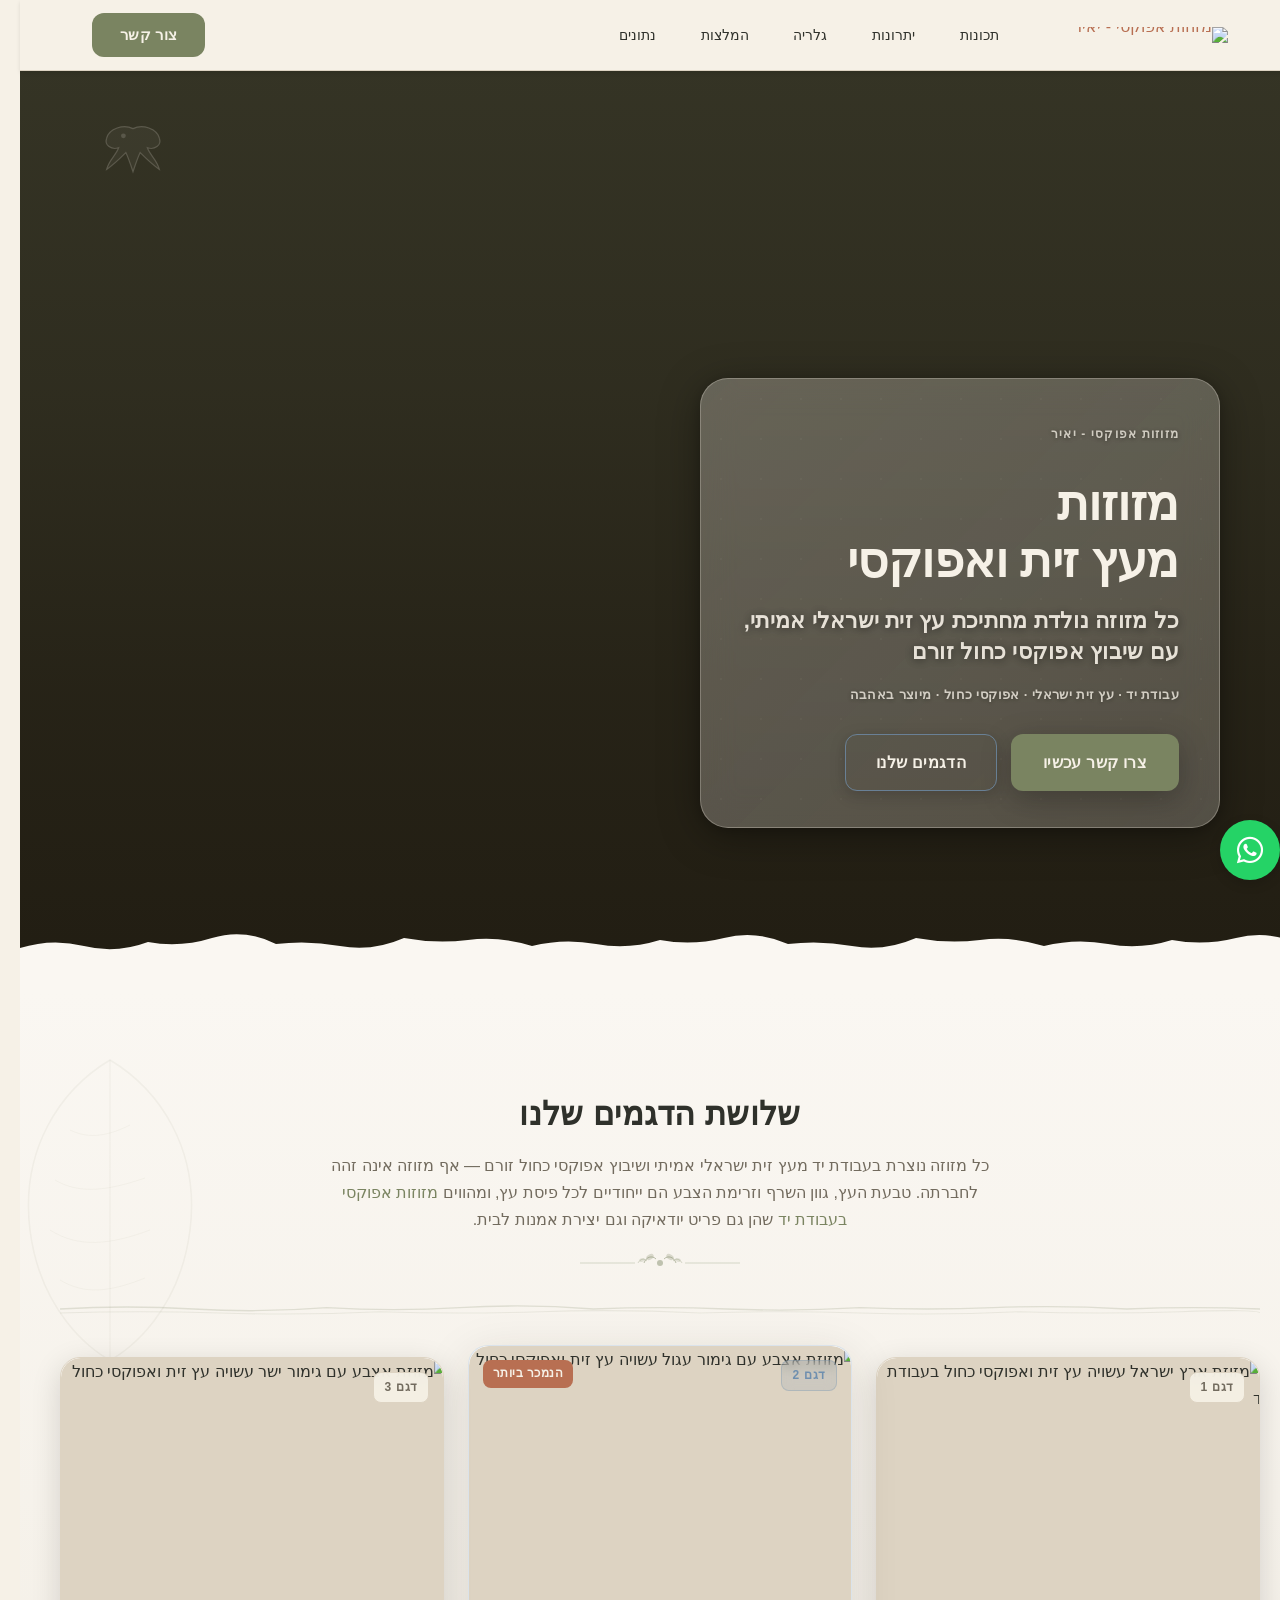
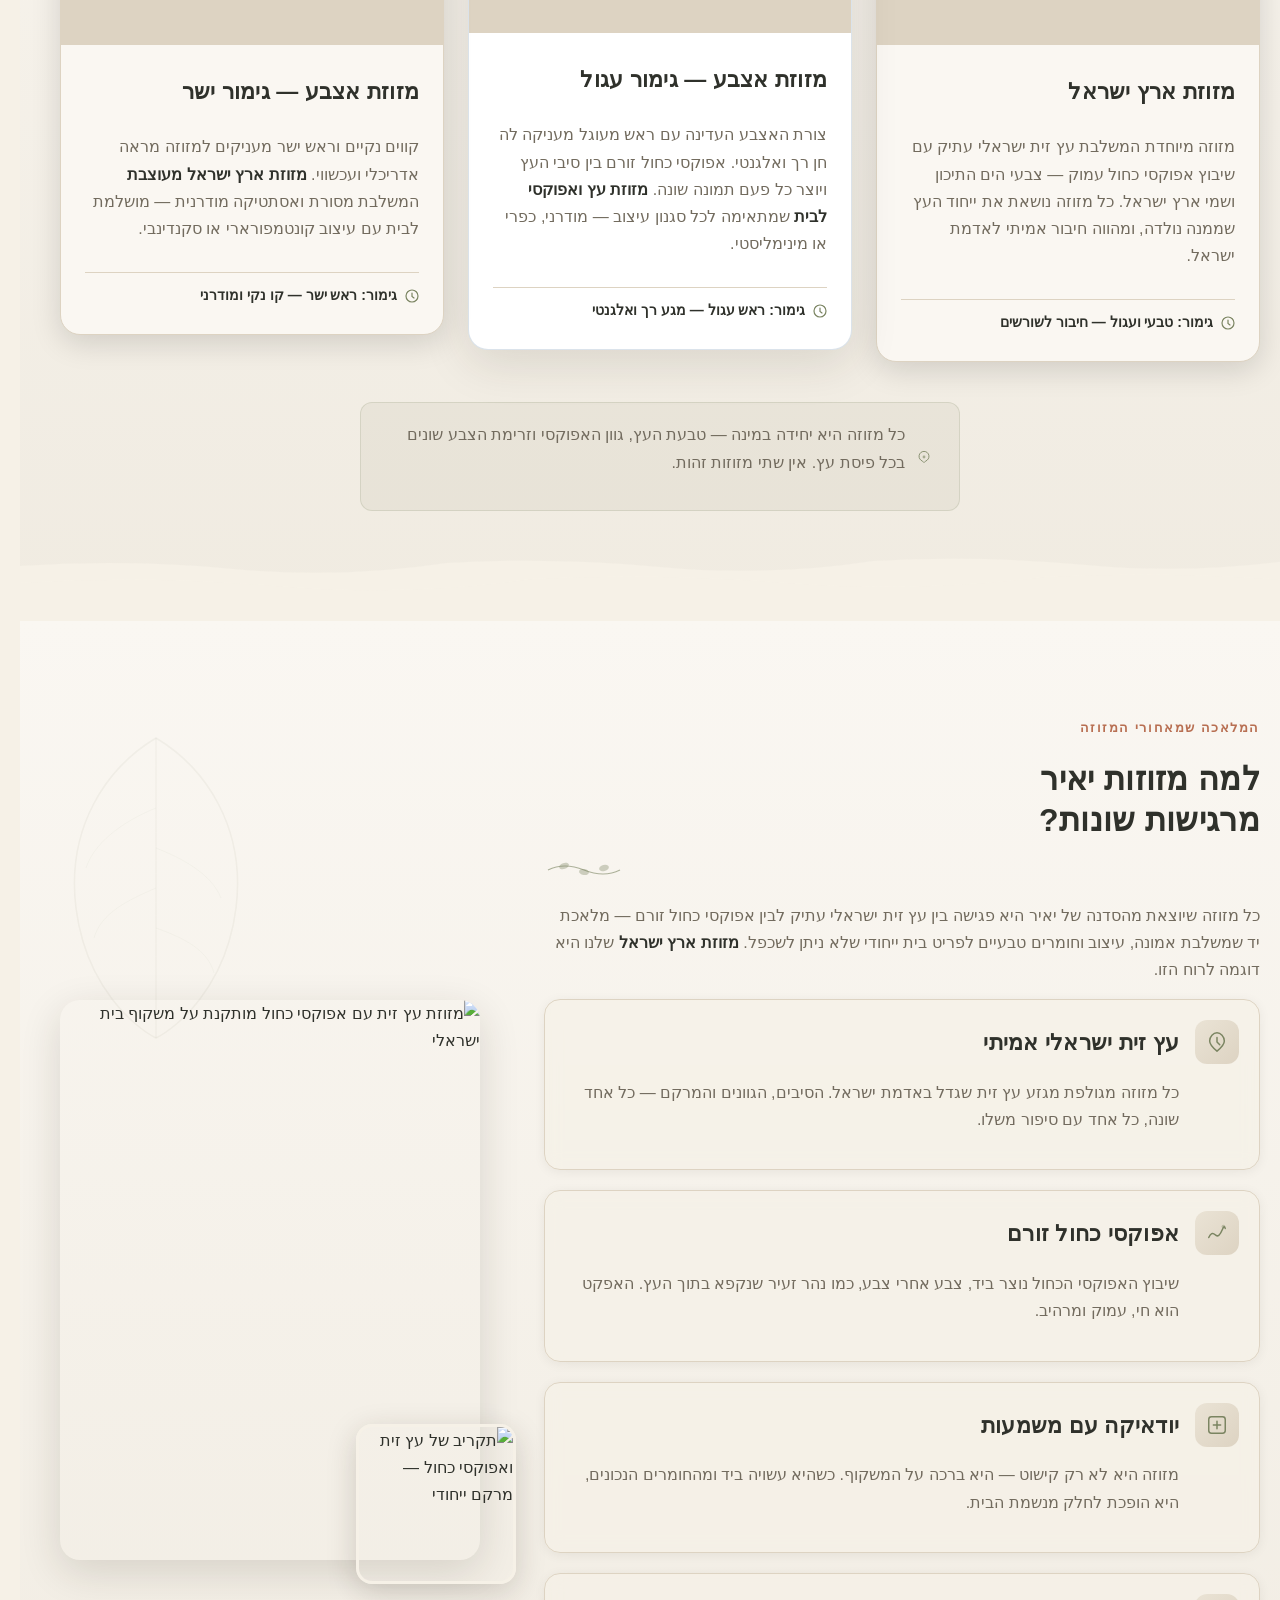
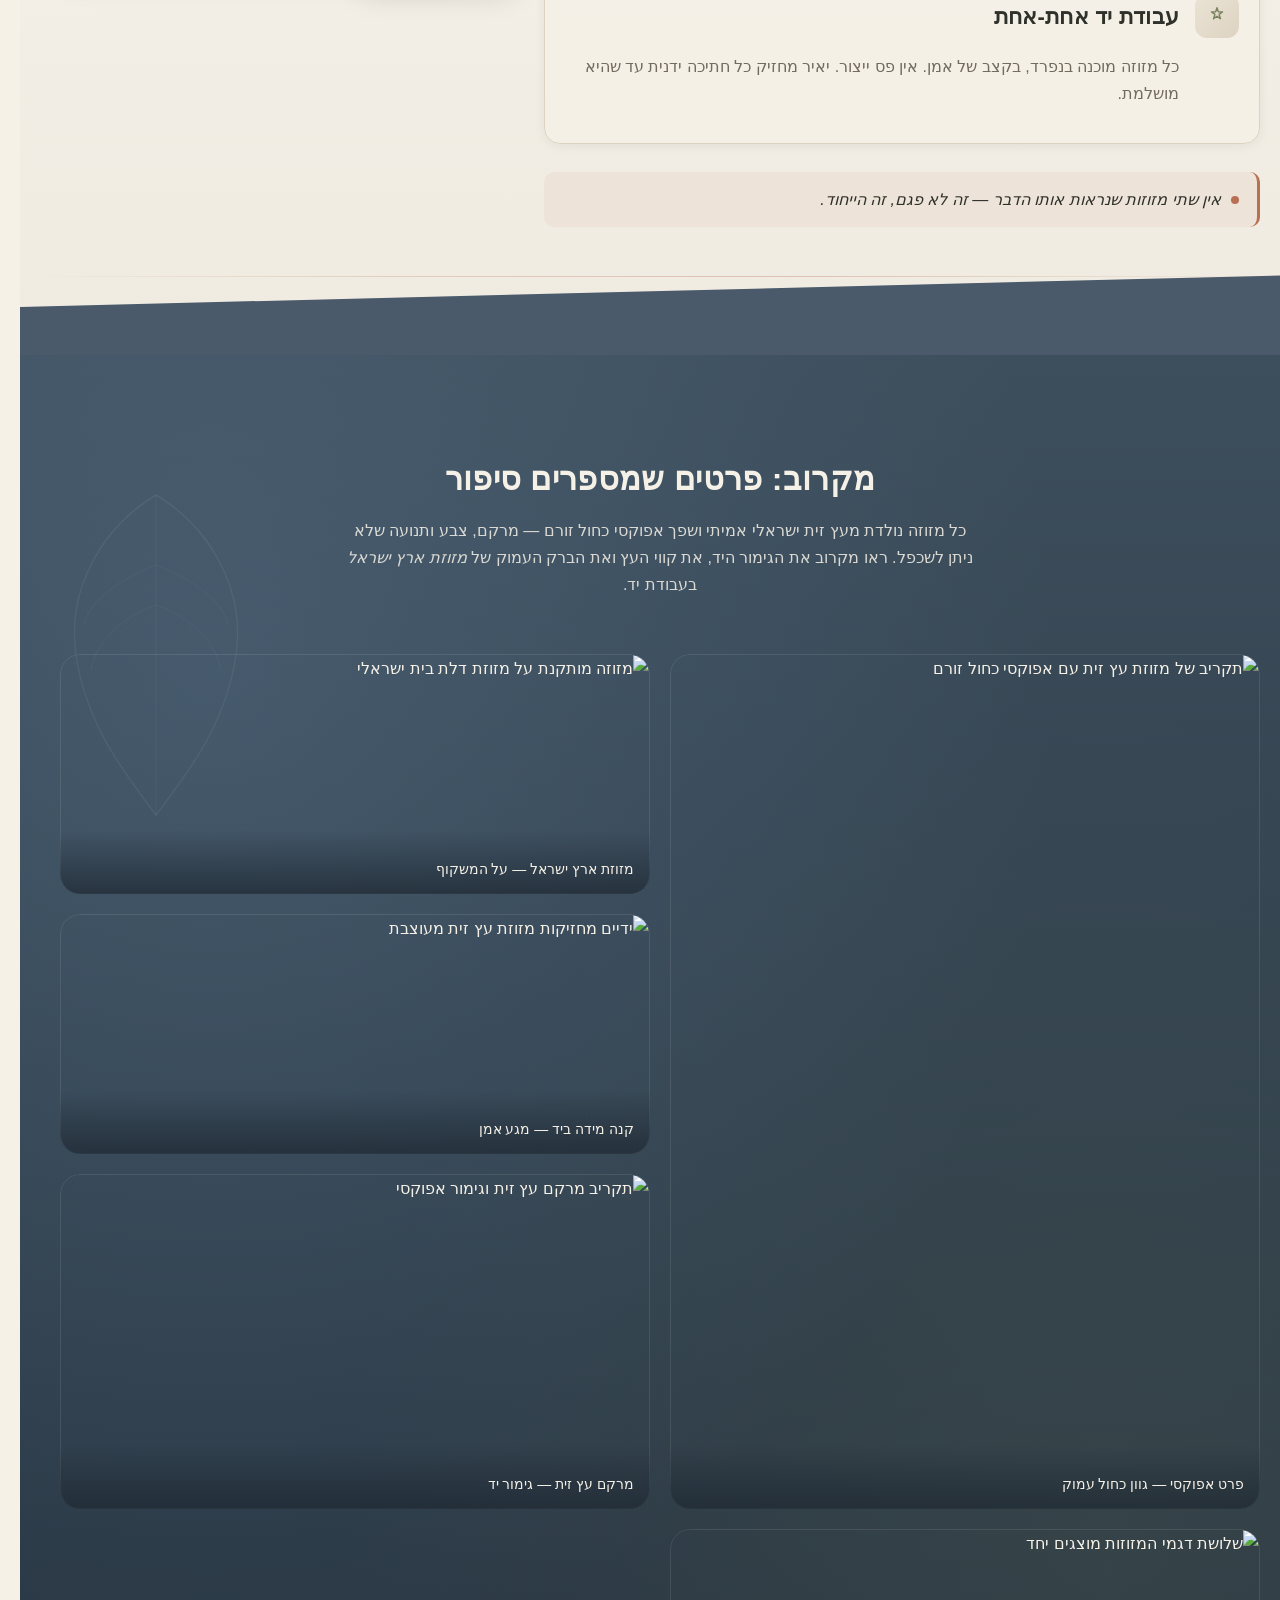
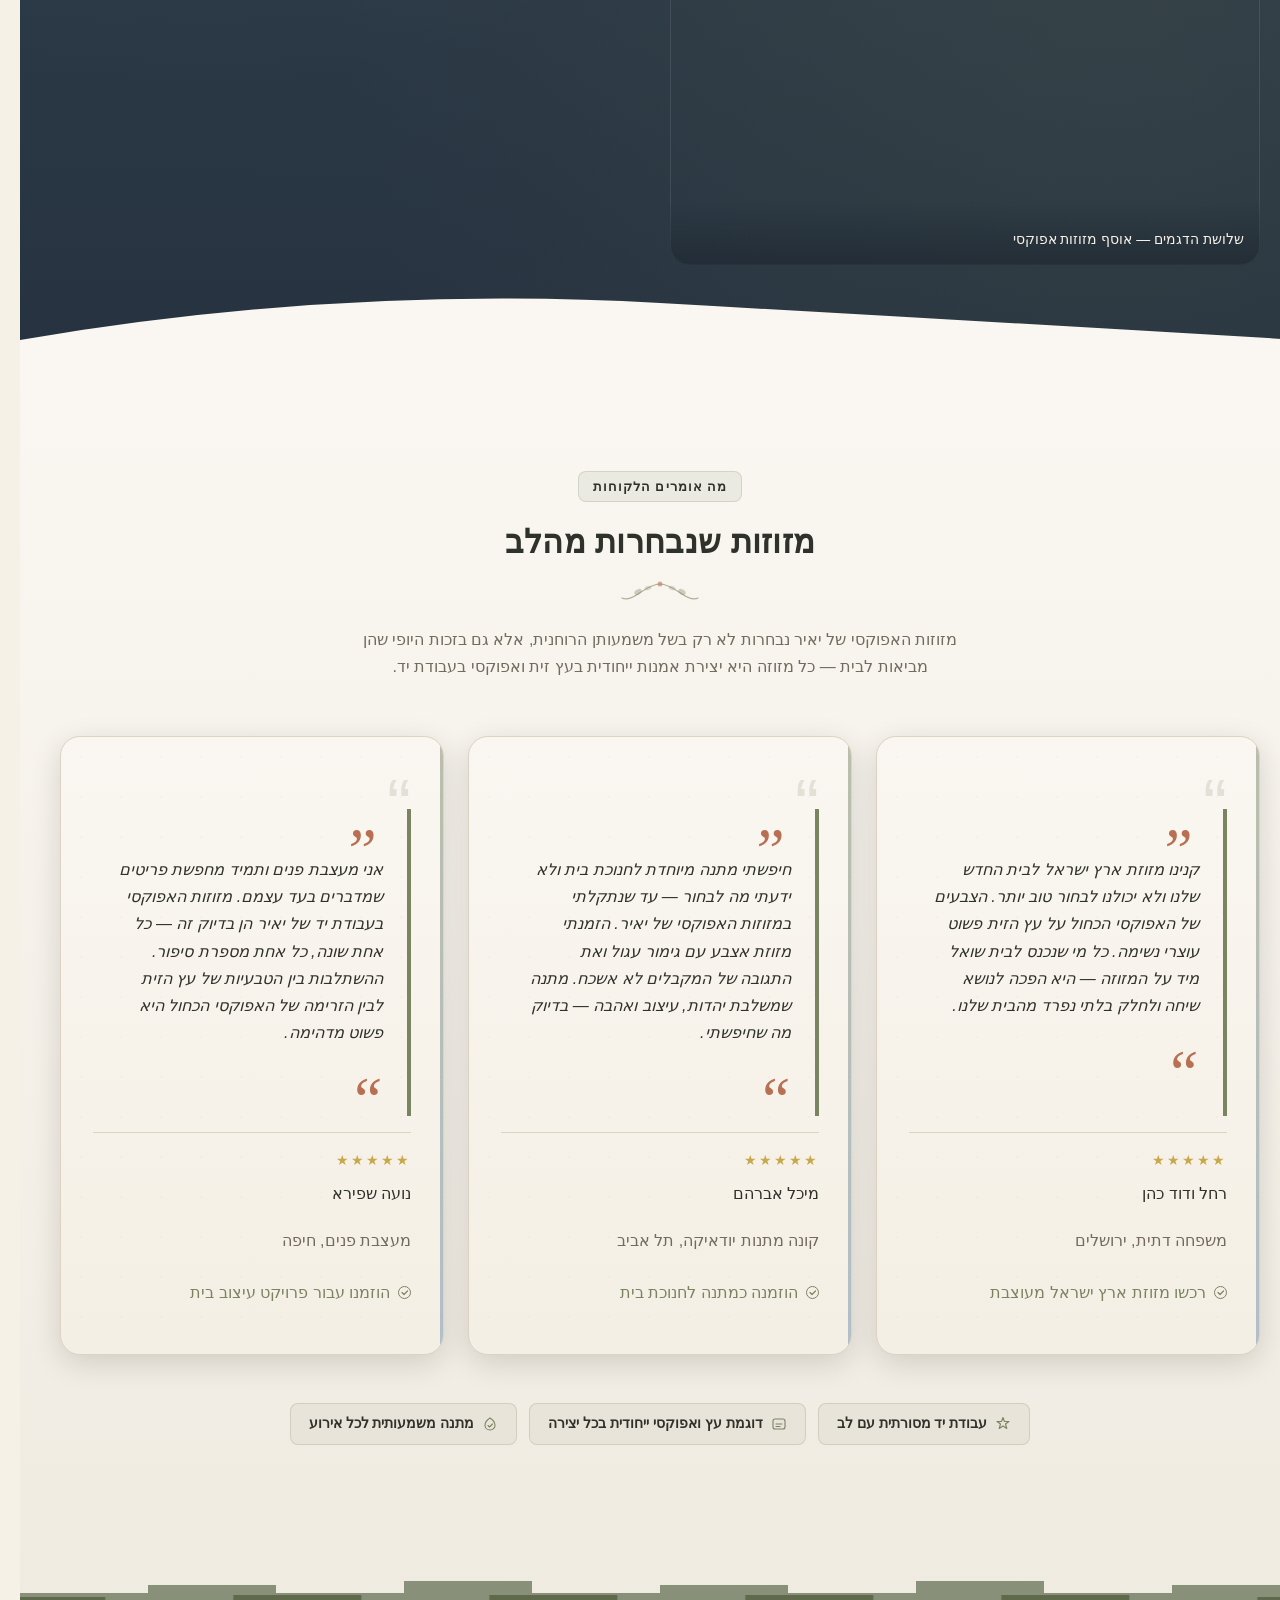
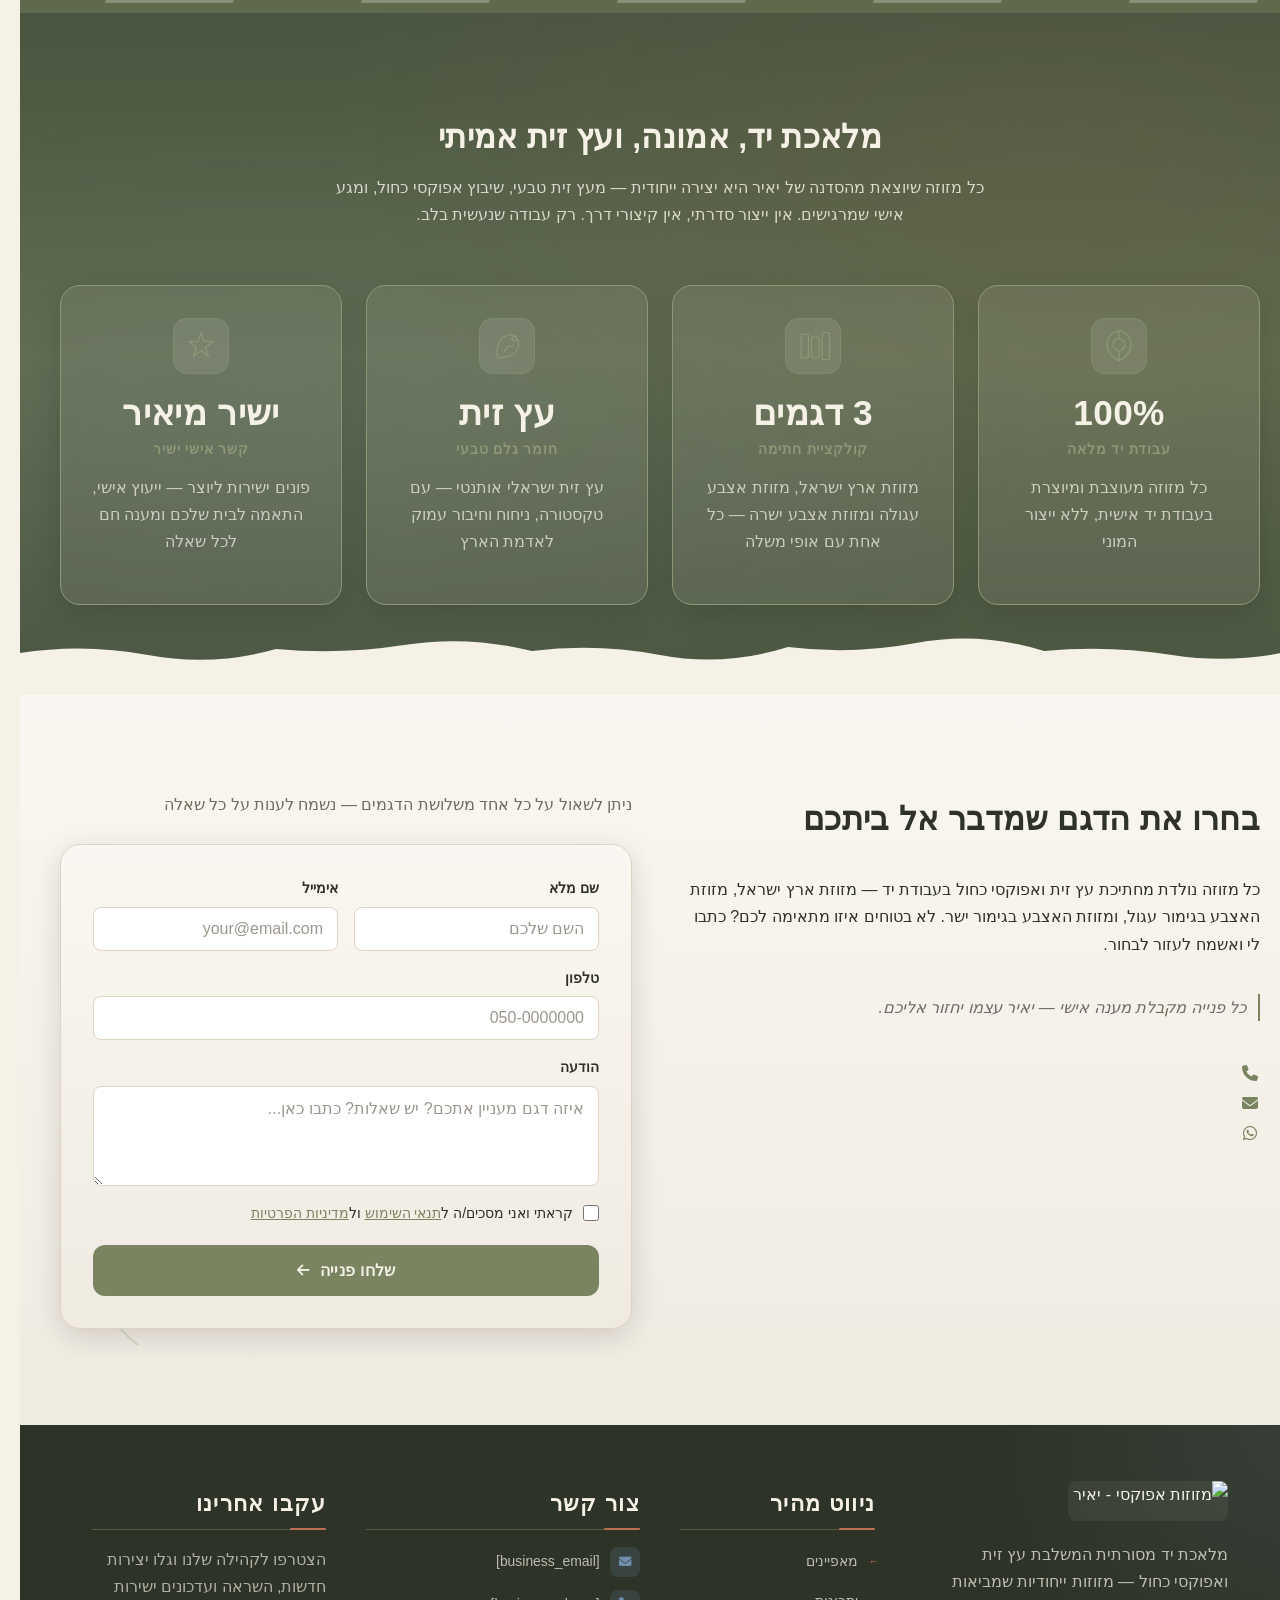
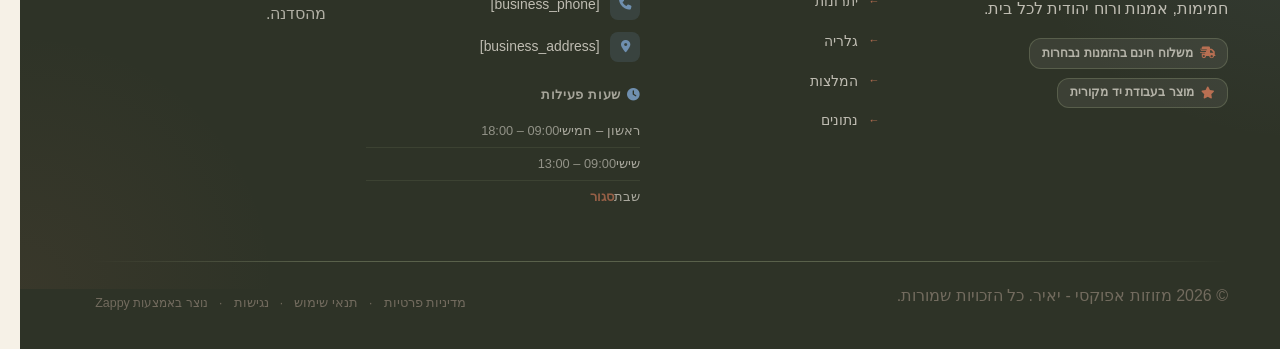
==== commit cf8e2fee: "Background sync: Progressive GitHub Sync" ====
--- a/index.html
+++ b/index.html
@@ -917,7 +917,7 @@
       <!-- Card 1: Land of Israel Mezuzah -->
       <article class="index-features-card index-features-card--outer" data-grid-item-index="0">
         <figure class="index-features-card-image-wrap">
-          <div data-zappy-zoom-wrapper="true" data-element-id="img-1780050946213-kg9yrsnw5" data-element-type="image" data-zappy-zoom-wrapper-width="410px" data-zappy-zoom-wrapper-height="306px" data-zappy-zoom-wrapper-width-mode="px" data-zappy-zoom-wrapper-align="center" style="position: relative !important; overflow: hidden !important; width: 410px !important; max-width: 100% !important; margin-left: auto !important; margin-right: auto !important; height: 306px !important; display: block !important;" data-zappy-zoom-clip="true" data-zappy-wrapper-margins-applied="true"><img decoding="async" data-placeholder="index-features-image-1" data-context="Close-up photograph of a handcrafted mezuzah made from olive wood with stunning blue epoxy resin inlay. The mezuzah is labeled Land of Israel. The olive wood grain is clearly visible with natural knots and warm brown tones. The blue epoxy flows organically through the wood like a river or sea. The mezuzah sits on a natural linen cloth with soft warm lighting revealing the tactile texture and epoxy shine. Artisan Judaica product photography." width="600" height="400" src="/assets/site-index-features-image-1-1780053356319-v0cci9.webp?v=1780053358831" alt="מזוזת ארץ ישראל עשויה עץ זית ואפוקסי כחול בעבודת יד" data-element-type="image" data-element-id="img-1780050946213-kg9yrsnw5" style="object-position: 50% 50% !important; display: block; object-fit: cover; margin: 0px !important; left: -1.08% !important; top: -180.6% !important; width: 102% !important; height: 468.571429% !important; max-width: none !important; max-height: none !important;" data-zappy-zoom="1.02" data-zappy-original-width="410" data-zappy-original-height="306" data-zappy-object-position="50% 50%"></div>
+          <div data-zappy-zoom-wrapper="true" data-element-id="img-1780050946213-kg9yrsnw5" data-element-type="image" data-zappy-zoom-wrapper-width="410px" data-zappy-zoom-wrapper-height="306px" data-zappy-zoom-wrapper-width-mode="px" data-zappy-zoom-wrapper-align="center" style="position: relative !important; overflow: hidden !important; width: 410px !important; max-width: 100% !important; margin-left: auto !important; margin-right: auto !important; height: 306px !important; display: block !important;" data-zappy-zoom-clip="true" data-zappy-wrapper-margins-applied="true"><img decoding="async" data-placeholder="index-features-image-1" data-context="Close-up photograph of a handcrafted mezuzah made from olive wood with stunning blue epoxy resin inlay. The mezuzah is labeled Land of Israel. The olive wood grain is clearly visible with natural knots and warm brown tones. The blue epoxy flows organically through the wood like a river or sea. The mezuzah sits on a natural linen cloth with soft warm lighting revealing the tactile texture and epoxy shine. Artisan Judaica product photography." width="600" height="400" src="/assets/site-index-features-image-1-1780053356319-v0cci9.webp?v=1780053358831" alt="מזוזת ארץ ישראל עשויה עץ זית ואפוקסי כחול בעבודת יד" data-element-type="image" data-element-id="img-1780050946213-kg9yrsnw5" style="object-position: 50% 50% !important; margin: 0px !important; left: -1% !important; top: -1.25% !important; width: 102% !important; height: 102.5% !important; max-width: none !important; max-height: none !important; display: block !important; object-fit: cover !important;" data-zappy-zoom="1.02" data-zappy-original-width="410" data-zappy-original-height="306" data-zappy-object-position="50% 50%"></div>
           <div class="index-features-card-badge">דגם 1</div>
         </figure>
         <div class="index-features-card-body">
@@ -936,7 +936,7 @@
       <!-- Card 2: Finger Mezuzah Round (center, elevated) -->
       <article class="index-features-card index-features-card--center" data-grid-item-index="1">
         <figure class="index-features-card-image-wrap">
-          <img loading="lazy" decoding="async" data-placeholder="index-features-image-2" data-context="Handcrafted finger mezuzah with round finish made from olive wood and blue epoxy resin. The mezuzah is slender and finger-shaped with a smooth rounded top. Blue epoxy resin flows in beautiful organic patterns through the warm olive wood. The piece is photographed on a white marble surface with soft natural light highlighting the wood grain texture and glossy epoxy shine. Artisan Judaica mezuzah product photography." width="600" height="400" src="/assets/site-index-features-image-2.webp" alt="מזוזת אצבע עם גימור עגול עשויה עץ זית ואפוקסי כחול" data-element-type="image" data-element-id="img-1780050946213-0nm4qgvvj" >
+          <div data-zappy-zoom-wrapper="true" data-element-id="img-1780050946213-0nm4qgvvj" data-element-type="image" data-zappy-zoom-wrapper-width="406px" data-zappy-zoom-wrapper-height="306px" data-zappy-zoom-wrapper-width-mode="px" data-zappy-zoom-wrapper-align="center" style="position: relative !important; overflow: hidden !important; width: 406px !important; max-width: 100% !important; margin-left: auto !important; margin-right: auto !important; height: 306px !important; display: block !important;" data-zappy-zoom-clip="true" data-zappy-wrapper-margins-applied="true"><img decoding="async" data-placeholder="index-features-image-2" data-context="Handcrafted finger mezuzah with round finish made from olive wood and blue epoxy resin. The mezuzah is slender and finger-shaped with a smooth rounded top. Blue epoxy resin flows in beautiful organic patterns through the warm olive wood. The piece is photographed on a white marble surface with soft natural light highlighting the wood grain texture and glossy epoxy shine. Artisan Judaica mezuzah product photography." width="600" height="400" src="/assets/site-index-features-image-2-1780053403165-29dlop.webp?v=1780053405558" alt="מזוזת אצבע עם גימור עגול עשויה עץ זית ואפוקסי כחול" data-element-type="image" data-element-id="img-1780050946213-0nm4qgvvj" style="object-position: 50% 50% !important; margin: 0px !important; left: -1.251232% !important; top: -1% !important; width: 102.502463% !important; height: 102% !important; max-width: none !important; max-height: none !important; display: block !important; object-fit: cover !important;" data-zappy-zoom="1.02" data-zappy-original-width="406" data-zappy-original-height="306" data-zappy-object-position="50% 50%"></div>
           <div class="index-features-card-badge index-features-card-badge--accent">דגם 2</div>
           <div class="index-features-card-featured-tag">הנמכר ביותר</div>
         </figure>
@@ -956,7 +956,7 @@
       <!-- Card 3: Finger Mezuzah Straight -->
       <article class="index-features-card index-features-card--outer" data-grid-item-index="2">
         <figure class="index-features-card-image-wrap">
-          <img loading="lazy" decoding="async" data-placeholder="index-features-image-3" data-context="Handcrafted finger mezuzah with straight finish made from olive wood and blue epoxy resin. The mezuzah has a clean straight top edge giving it a modern architectural look. Blue epoxy resin creates flowing abstract patterns through the natural olive wood grain. The piece is photographed on a wooden surface with warm side lighting showing the depth of the epoxy and the natural wood texture. Artisan Judaica product photography." width="600" height="400" src="/assets/site-index-features-image-3.webp" alt="מזוזת אצבע עם גימור ישר עשויה עץ זית ואפוקסי כחול" data-element-type="image" data-element-id="img-1780050946213-qkydyq0v4" >
+          <div data-zappy-zoom-wrapper="true" data-element-id="img-1780050946213-qkydyq0v4" data-element-type="image" data-zappy-zoom-wrapper-width="410px" data-zappy-zoom-wrapper-height="306px" data-zappy-zoom-wrapper-width-mode="px" data-zappy-zoom-wrapper-align="center" style="position: relative !important; overflow: hidden !important; width: 410px !important; max-width: 100% !important; margin-left: auto !important; margin-right: auto !important; height: 306px !important; display: block !important;" data-zappy-zoom-clip="true" data-zappy-wrapper-margins-applied="true"><img decoding="async" data-placeholder="index-features-image-3" data-context="Handcrafted finger mezuzah with straight finish made from olive wood and blue epoxy resin. The mezuzah has a clean straight top edge giving it a modern architectural look. Blue epoxy resin creates flowing abstract patterns through the natural olive wood grain. The piece is photographed on a wooden surface with warm side lighting showing the depth of the epoxy and the natural wood texture. Artisan Judaica product photography." width="600" height="400" src="/assets/site-index-features-image-3-1780053416571-m3wo1x.webp?v=1780053418867" alt="מזוזת אצבע עם גימור ישר עשויה עץ זית ואפוקסי כחול" data-element-type="image" data-element-id="img-1780050946213-qkydyq0v4" style="object-position: 50% 50% !important; display: block; object-fit: cover; margin: 0px !important; left: -1.006251% !important; top: -1% !important; width: 102.012502% !important; height: 102% !important; max-width: none !important; max-height: none !important;" data-zappy-zoom="1.02" data-zappy-original-width="410" data-zappy-original-height="306" data-zappy-object-position="50% 50%"></div>
           <div class="index-features-card-badge">דגם 3</div>
         </figure>
         <div class="index-features-card-body">
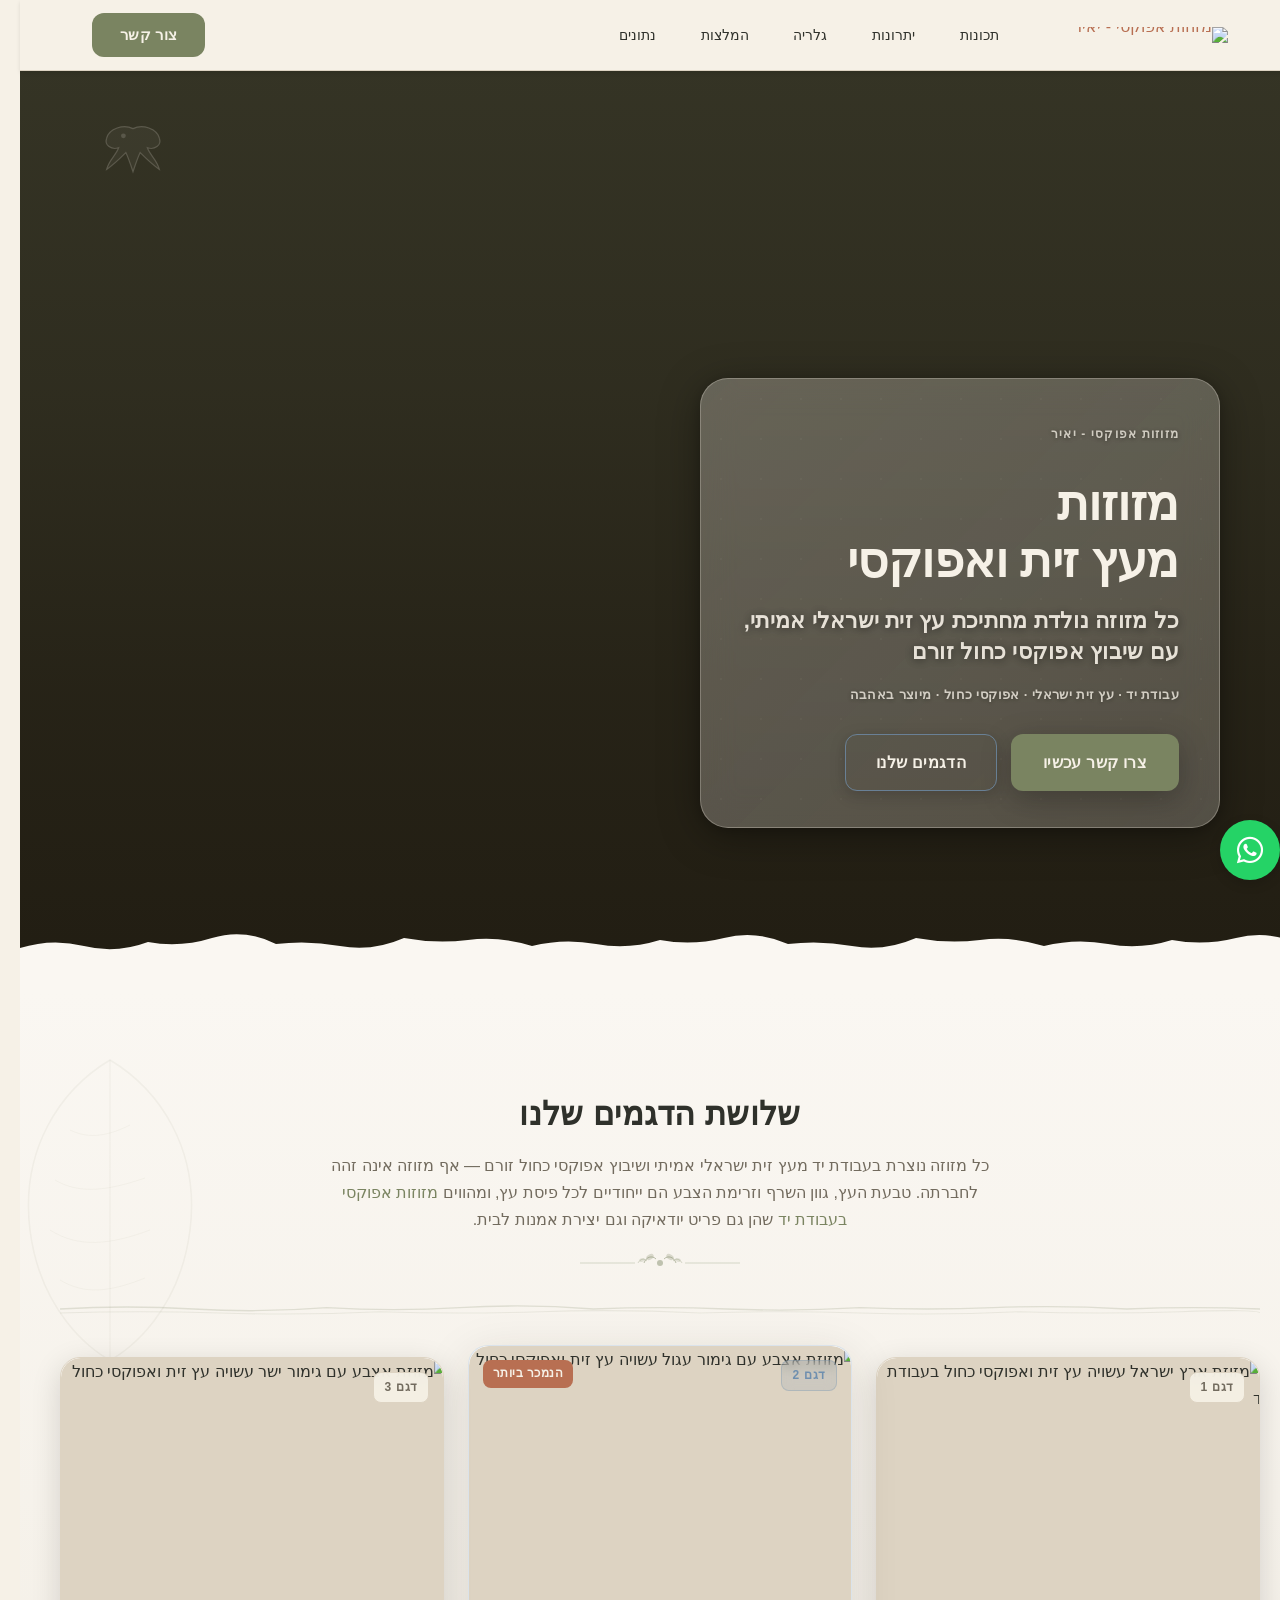
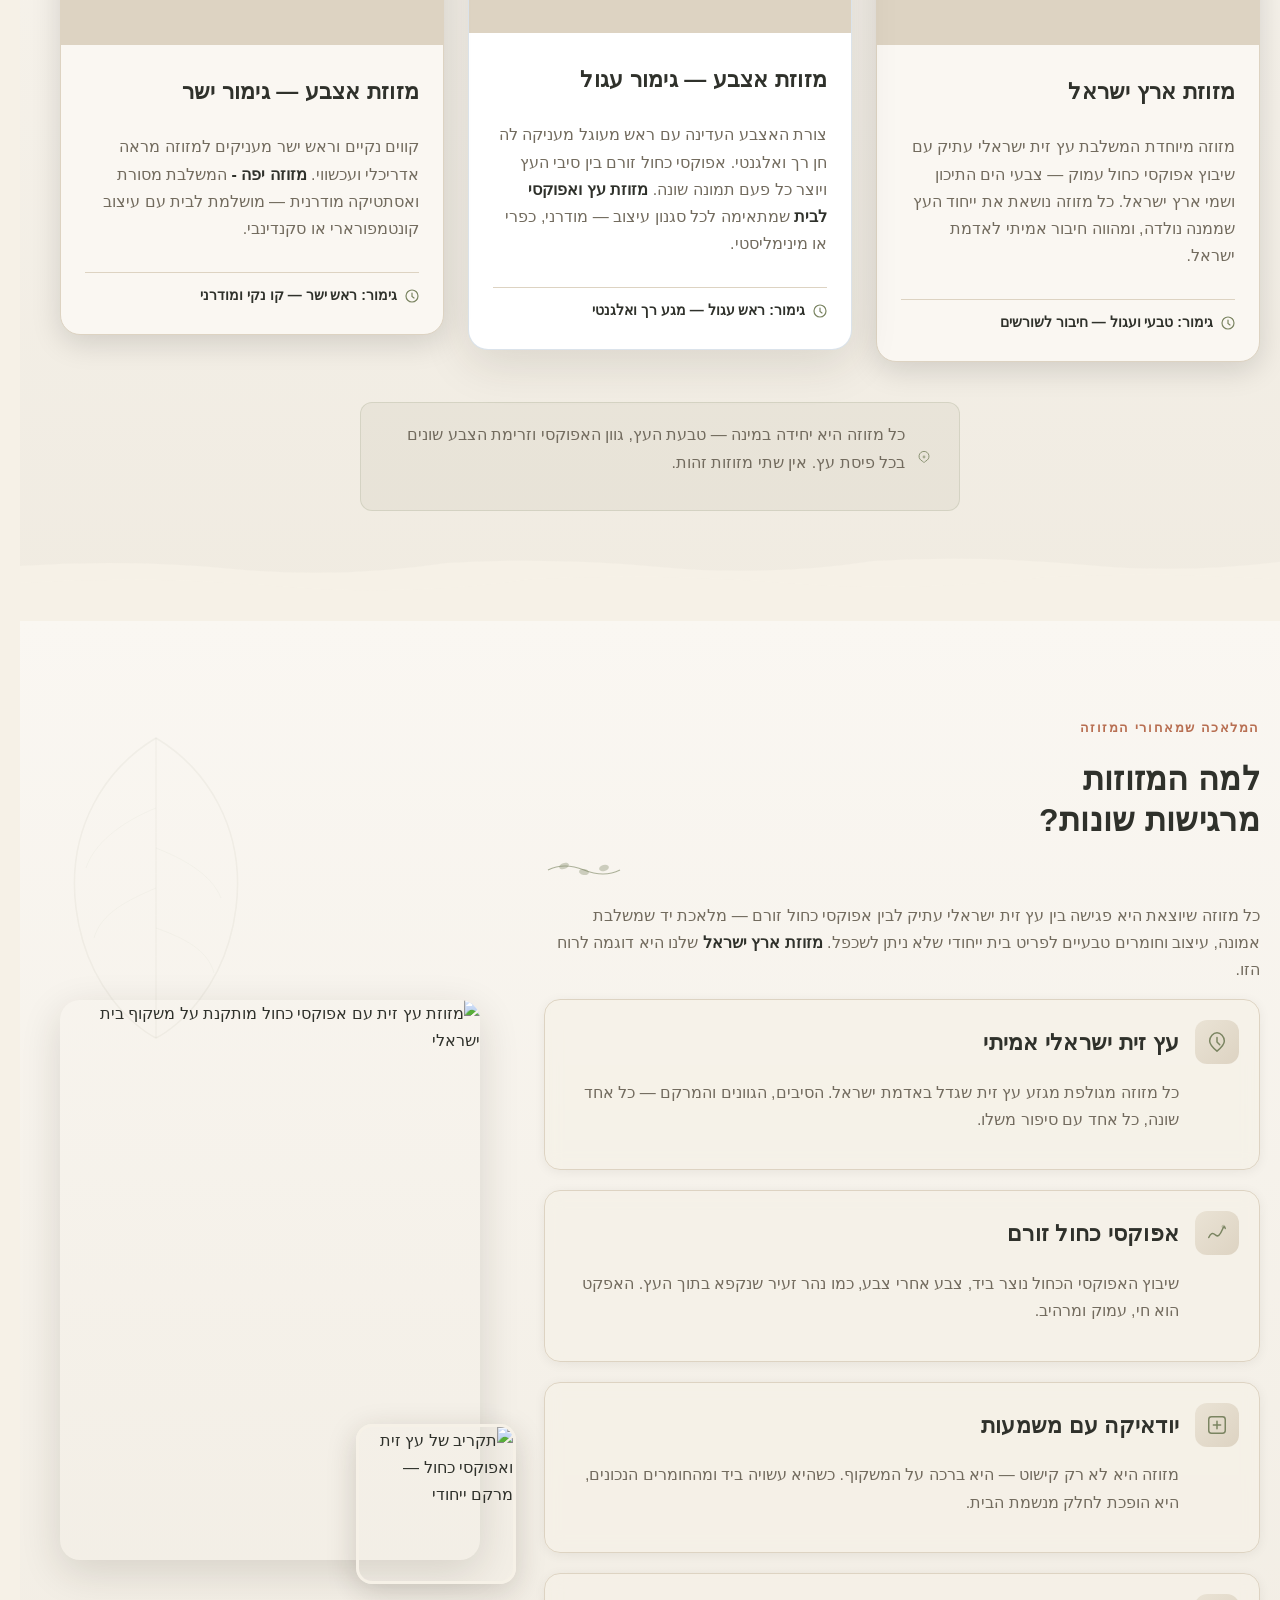
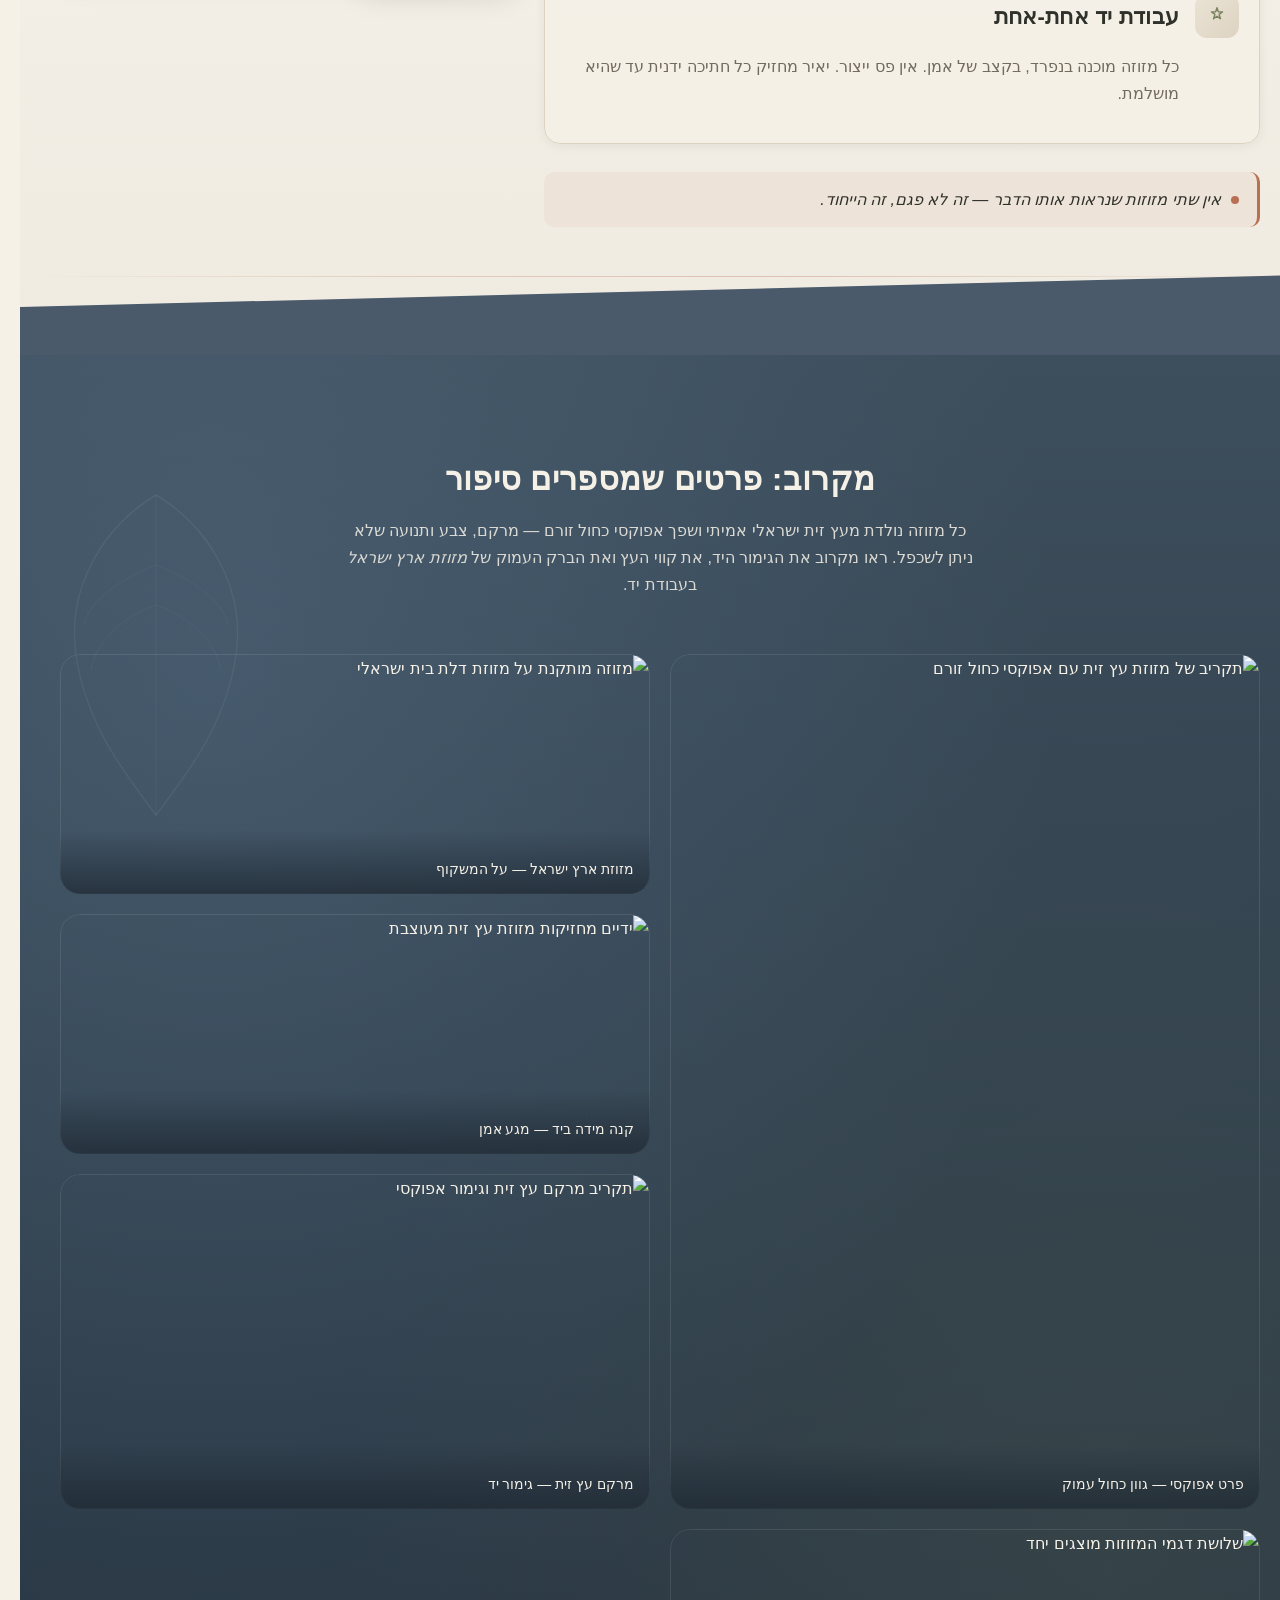
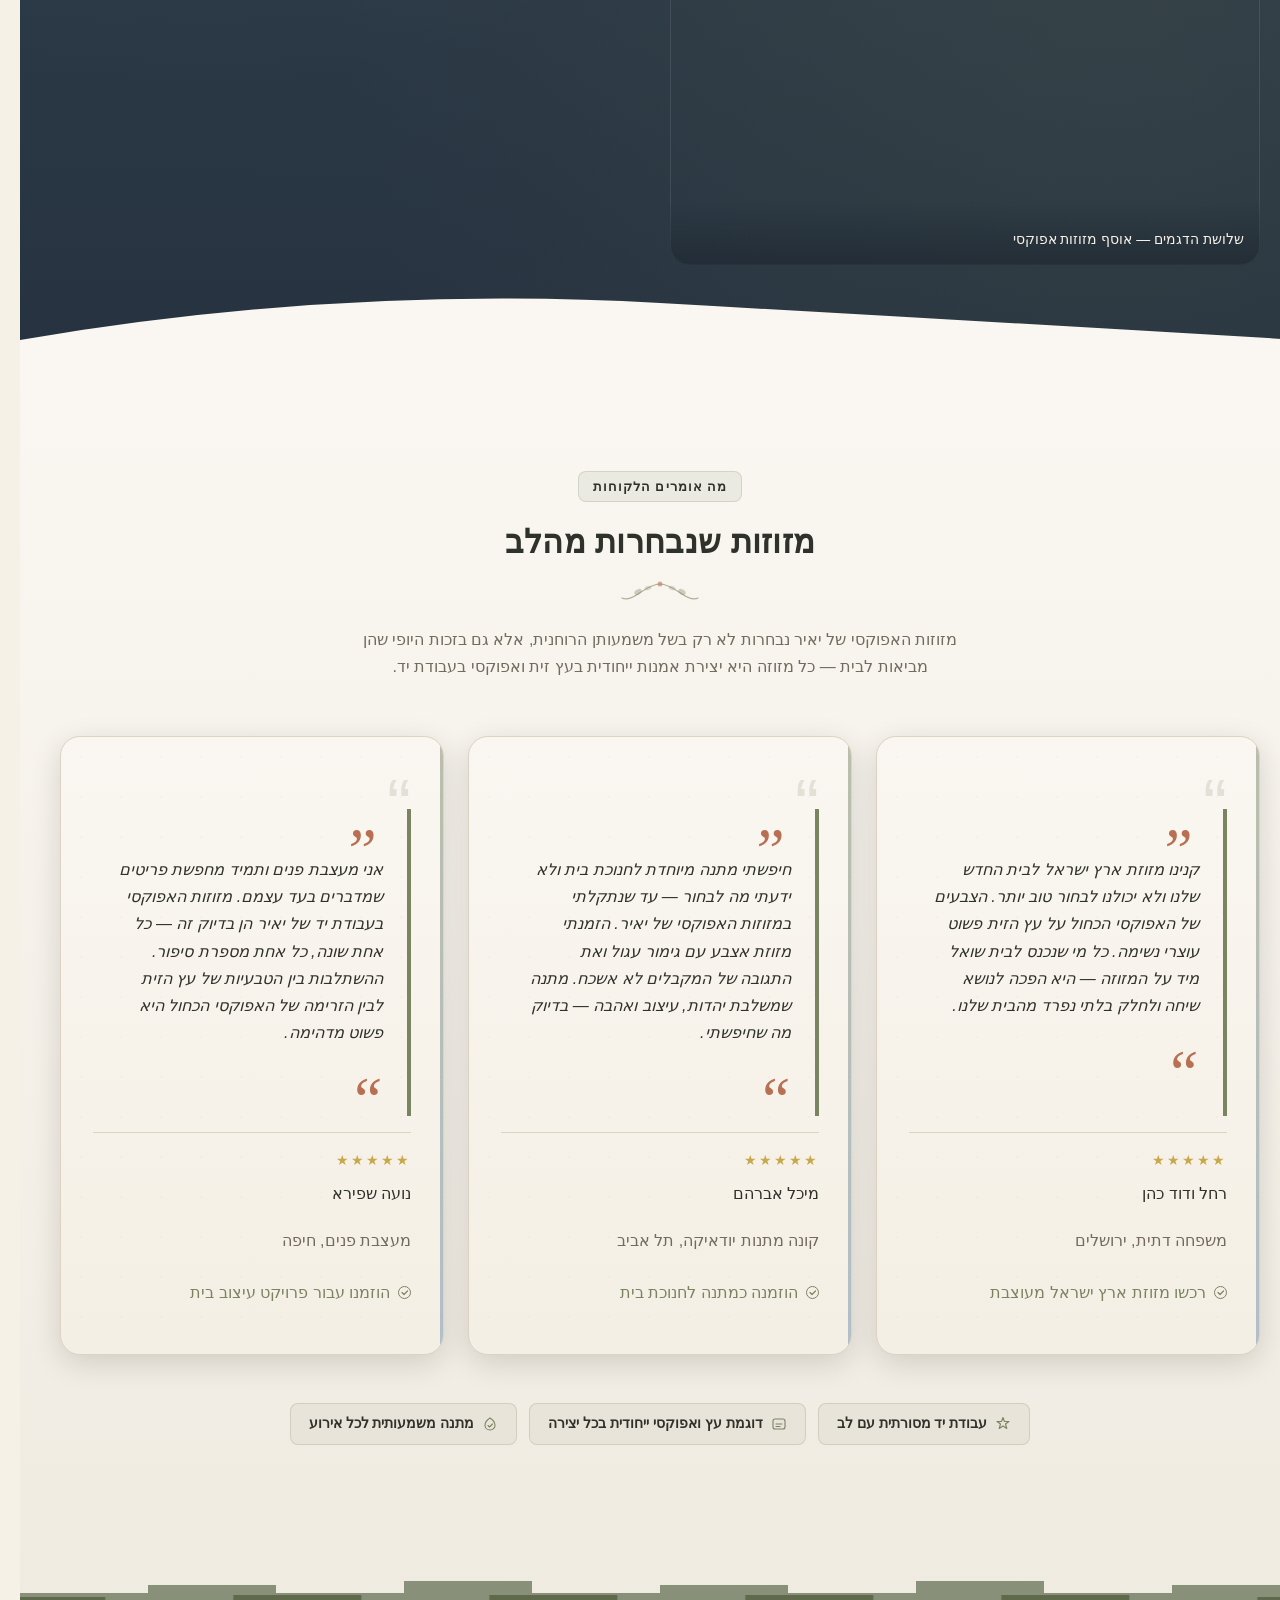
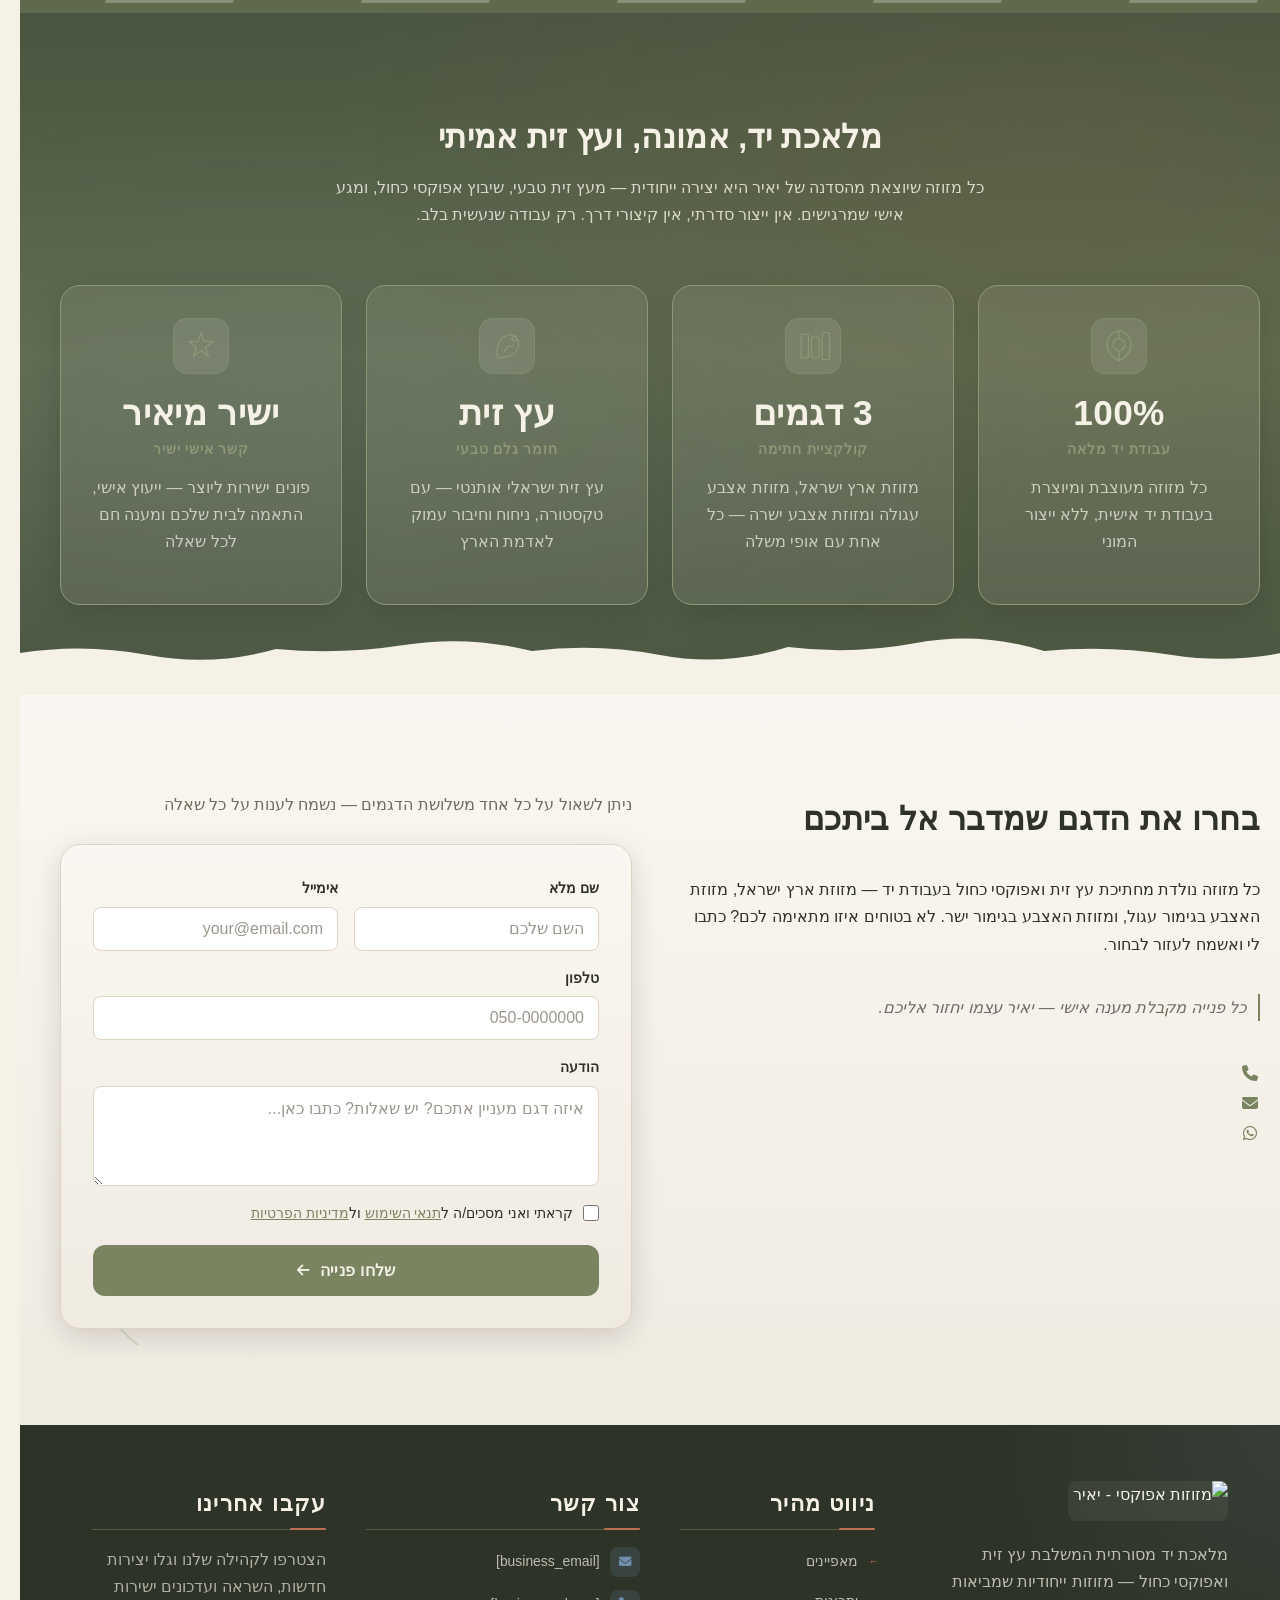
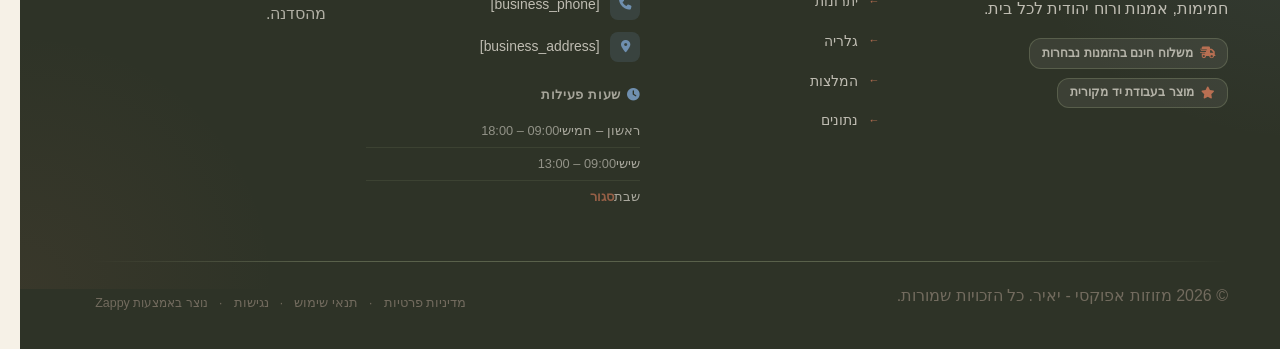
==== commit 5fe387da: "Incremental sync: 1 page(s) — text_edit, update_text" ====
--- a/index.html
+++ b/index.html
@@ -833,11 +833,11 @@
     <!-- Frosted Card -->
     <div class="index-hero-card">
       <!-- Brand Label -->
-      <p><span class="index-hero-label" >מזוזות אפוקסי - יאיר&nbsp;</span>
-
-      </p><h1 class="index-hero-h1" >מזוזות<br>מעץ זית ואפוקסי</h1>
-
-      <h3 class="index-hero-subtitle" >כל מזוזה נולדת מחתיכת עץ זית ישראלי אמיתי, עם שיבוץ אפוקסי כחול זורם</h3>
+      <p><span class="index-hero-label" style="">מזוזות אפוקסי - יאיר&nbsp;</span>
+
+      </p><h1 class="index-hero-h1" style="">מזוזות<br>מעץ זית ואפוקסי</h1>
+
+      <h3 class="index-hero-subtitle" style="">כל מזוזה נולדת מחתיכת עץ זית ישראלי אמיתי, עם שיבוץ אפוקסי כחול זורם</h3>
 
       <!-- Micro-points row -->
       <div class="index-hero-micro">
@@ -883,7 +883,7 @@
     <!-- Intro Block -->
     <div class="index-features-intro">
       <h2 class="index-features-title">שלושת הדגמים שלנו</h2>
-      <p class="index-features-subtitle" >כל מזוזה נוצרת בעבודת יד מעץ זית ישראלי אמיתי ושיבוץ אפוקסי כחול זורם — אף מזוזה אינה זהה לחברתה. טבעת העץ, גוון השרף וזרימת הצבע הם ייחודיים לכל פיסת עץ, ומהווים <em>מזוזות אפוקסי בעבודת יד</em> שהן גם פריט יודאיקה וגם יצירת אמנות לבית.</p>
+      <p class="index-features-subtitle" style="">כל מזוזה נוצרת בעבודת יד מעץ זית ישראלי אמיתי ושיבוץ אפוקסי כחול זורם — אף מזוזה אינה זהה לחברתה. טבעת העץ, גוון השרף וזרימת הצבע הם ייחודיים לכל פיסת עץ, ומהווים <em>מזוזות אפוקסי בעבודת יד</em> שהן גם פריט יודאיקה וגם יצירת אמנות לבית.</p>
 
       <!-- Olive branch flourish divider -->
       <div class="index-features-flourish" aria-hidden="true">
@@ -921,7 +921,7 @@
           <div class="index-features-card-badge">דגם 1</div>
         </figure>
         <div class="index-features-card-body">
-          <h3 class="index-features-card-title" >מזוזת ארץ ישראל</h3>
+          <h3 class="index-features-card-title" style="">מזוזת ארץ ישראל</h3>
           <p class="index-features-card-desc">מזוזה מיוחדת המשלבת עץ זית ישראלי עתיק עם שיבוץ אפוקסי כחול עמוק — צבעי הים התיכון ושמי ארץ ישראל. כל מזוזה נושאת את ייחוד העץ שממנה נולדה, ומהווה חיבור אמיתי לאדמת ישראל.</p>
           <div class="index-features-card-detail">
             <svg data-element-type="icon" data-icon-type="svg" width="14" height="14" viewBox="0 0 14 14" fill="none" xmlns="http://www.w3.org/2000/svg" aria-hidden="true">
@@ -956,12 +956,12 @@
       <!-- Card 3: Finger Mezuzah Straight -->
       <article class="index-features-card index-features-card--outer" data-grid-item-index="2">
         <figure class="index-features-card-image-wrap">
-          <div data-zappy-zoom-wrapper="true" data-element-id="img-1780050946213-qkydyq0v4" data-element-type="image" data-zappy-zoom-wrapper-width="410px" data-zappy-zoom-wrapper-height="306px" data-zappy-zoom-wrapper-width-mode="px" data-zappy-zoom-wrapper-align="center" style="position: relative !important; overflow: hidden !important; width: 410px !important; max-width: 100% !important; margin-left: auto !important; margin-right: auto !important; height: 306px !important; display: block !important;" data-zappy-zoom-clip="true" data-zappy-wrapper-margins-applied="true"><img decoding="async" data-placeholder="index-features-image-3" data-context="Handcrafted finger mezuzah with straight finish made from olive wood and blue epoxy resin. The mezuzah has a clean straight top edge giving it a modern architectural look. Blue epoxy resin creates flowing abstract patterns through the natural olive wood grain. The piece is photographed on a wooden surface with warm side lighting showing the depth of the epoxy and the natural wood texture. Artisan Judaica product photography." width="600" height="400" src="/assets/site-index-features-image-3-1780053416571-m3wo1x.webp?v=1780053418867" alt="מזוזת אצבע עם גימור ישר עשויה עץ זית ואפוקסי כחול" data-element-type="image" data-element-id="img-1780050946213-qkydyq0v4" style="object-position: 50% 50% !important; display: block; object-fit: cover; margin: 0px !important; left: -1.006251% !important; top: -1% !important; width: 102.012502% !important; height: 102% !important; max-width: none !important; max-height: none !important;" data-zappy-zoom="1.02" data-zappy-original-width="410" data-zappy-original-height="306" data-zappy-object-position="50% 50%"></div>
+          <div data-zappy-zoom-wrapper="true" data-element-id="img-1780050946213-qkydyq0v4" data-element-type="image" data-zappy-zoom-wrapper-width="410px" data-zappy-zoom-wrapper-height="306px" data-zappy-zoom-wrapper-width-mode="px" data-zappy-zoom-wrapper-align="center" style="position: relative !important; overflow: hidden !important; width: 410px !important; max-width: 100% !important; margin-left: auto !important; margin-right: auto !important; height: 306px !important; display: block !important;" data-zappy-zoom-clip="true" data-zappy-wrapper-margins-applied="true"><img decoding="async" data-placeholder="index-features-image-3" data-context="Handcrafted finger mezuzah with straight finish made from olive wood and blue epoxy resin. The mezuzah has a clean straight top edge giving it a modern architectural look. Blue epoxy resin creates flowing abstract patterns through the natural olive wood grain. The piece is photographed on a wooden surface with warm side lighting showing the depth of the epoxy and the natural wood texture. Artisan Judaica product photography." width="600" height="400" src="/assets/site-index-features-image-3-1780053416571-m3wo1x.webp?v=1780053418867" alt="מזוזת אצבע עם גימור ישר עשויה עץ זית ואפוקסי כחול" data-element-type="image" data-element-id="img-1780050946213-qkydyq0v4" style="object-position: 50% 50% !important; margin: 0px !important; left: -1% !important; top: -1.25% !important; width: 102% !important; height: 102.5% !important; max-width: none !important; max-height: none !important; display: block !important; object-fit: cover !important;" data-zappy-zoom="1.02" data-zappy-original-width="410" data-zappy-original-height="306" data-zappy-object-position="50% 50%"></div>
           <div class="index-features-card-badge">דגם 3</div>
         </figure>
         <div class="index-features-card-body">
           <h3 class="index-features-card-title">מזוזת אצבע — גימור ישר</h3>
-          <p class="index-features-card-desc">קווים נקיים וראש ישר מעניקים למזוזה מראה אדריכלי ועכשווי. <strong>מזוזת ארץ ישראל מעוצבת</strong> המשלבת מסורת ואסתטיקה מודרנית — מושלמת לבית עם עיצוב קונטמפורארי או סקנדינבי.</p>
+          <p class="index-features-card-desc" style="">קווים נקיים וראש ישר מעניקים למזוזה מראה אדריכלי ועכשווי. <strong>מזוזה יפה -</strong> המשלבת מסורת ואסתטיקה מודרנית — מושלמת לבית עם עיצוב קונטמפורארי או סקנדינבי.</p>
           <div class="index-features-card-detail">
             <svg data-element-type="icon" data-icon-type="svg" width="14" height="14" viewBox="0 0 14 14" fill="none" xmlns="http://www.w3.org/2000/svg" aria-hidden="true">
               <circle cx="7" cy="7" r="6" stroke="currentColor" stroke-width="1.2"></circle>
@@ -1015,7 +1015,7 @@
     <!-- Content Column (Right / Start in RTL) -->
     <div class="index-benefits-content">
       <div class="index-benefits-label">המלאכה שמאחורי המזוזה</div>
-      <h2 class="index-benefits-heading">למה מזוזות יאיר<br>מרגישות שונות?</h2>
+      <h2 class="index-benefits-heading" style="">למה המזוזות<br>מרגישות שונות?</h2>
 
       <!-- Olive branch ornament -->
       <div class="index-benefits-ornament" aria-hidden="true">
@@ -1027,10 +1027,10 @@
         </svg>
       </div>
 
-      <p class="index-benefits-intro">כל מזוזה שיוצאת מהסדנה של יאיר היא פגישה בין עץ זית ישראלי עתיק לבין אפוקסי כחול זורם — מלאכת יד שמשלבת אמונה, עיצוב וחומרים טבעיים לפריט בית ייחודי שלא ניתן לשכפל. <strong>מזוזת ארץ ישראל</strong> שלנו היא דוגמה לרוח הזו.</p>
+      <p class="index-benefits-intro" style="">כל מזוזה שיוצאת היא פגישה בין עץ זית ישראלי עתיק לבין אפוקסי כחול זורם — מלאכת יד שמשלבת אמונה, עיצוב וחומרים טבעיים לפריט בית ייחודי שלא ניתן לשכפל. <strong>מזוזת ארץ ישראל</strong> שלנו היא דוגמה לרוח הזו.</p>
 
       <ul class="index-benefits-list">
-        <li class="index-benefits-item">
+        <li class="index-benefits-item" data-grid-item-index="0">
           <div class="index-benefits-icon-wrap">
             <svg data-element-type="icon" data-icon-type="svg" viewBox="0 0 24 24" fill="none" xmlns="http://www.w3.org/2000/svg" width="22" height="22" stroke="currentColor" stroke-width="1.6" stroke-linecap="round" stroke-linejoin="round">
               <path d="M12 2C8 2 4 6 4 11c0 4 3 7 8 11 5-4 8-7 8-11 0-5-4-9-8-9z"></path>
@@ -1043,7 +1043,7 @@
           </div>
         </li>
 
-        <li class="index-benefits-item">
+        <li class="index-benefits-item" data-grid-item-index="1">
           <div class="index-benefits-icon-wrap">
             <svg data-element-type="icon" data-icon-type="svg" viewBox="0 0 24 24" fill="none" xmlns="http://www.w3.org/2000/svg" width="22" height="22" stroke="currentColor" stroke-width="1.6" stroke-linecap="round" stroke-linejoin="round">
               <path d="M3 17 Q6 10, 10 14 Q14 18, 18 8 Q20 3, 21 7"></path>
@@ -1056,7 +1056,7 @@
           </div>
         </li>
 
-        <li class="index-benefits-item">
+        <li class="index-benefits-item" data-grid-item-index="2">
           <div class="index-benefits-icon-wrap">
             <svg data-element-type="icon" data-icon-type="svg" viewBox="0 0 24 24" fill="none" xmlns="http://www.w3.org/2000/svg" width="22" height="22" stroke="currentColor" stroke-width="1.6" stroke-linecap="round" stroke-linejoin="round">
               <rect x="3" y="3" width="18" height="18" rx="3"></rect>
@@ -1069,7 +1069,7 @@
           </div>
         </li>
 
-        <li class="index-benefits-item">
+        <li class="index-benefits-item" data-grid-item-index="3">
           <div class="index-benefits-icon-wrap">
             <svg data-element-type="icon" data-icon-type="svg" viewBox="0 0 24 24" fill="none" xmlns="http://www.w3.org/2000/svg" width="22" height="22" stroke="currentColor" stroke-width="1.6" stroke-linecap="round" stroke-linejoin="round">
               <path d="M12 3l1.5 4.5H18l-3.75 2.75L15.75 15 12 12.25 8.25 15l1.5-4.75L6 7.5h4.5L12 3z"></path>
@@ -1082,7 +1082,7 @@
         </li>
       </ul>
 
-      <p class="index-benefits-unique-note">
+      <p class="index-benefits-unique-note" style="color: rgb(47, 49, 43) !important;">
         <span class="index-benefits-unique-dot" aria-hidden="true"></span>
         אין שתי מזוזות שנראות אותו הדבר — זה לא פגם, זה הייחוד.
       </p>
@@ -1091,10 +1091,10 @@
     <!-- Imagery Column (Left / End in RTL) -->
     <div class="index-benefits-imagery">
       <div class="index-benefits-main-img-wrap">
-        <img loading="lazy" decoding="async" data-placeholder="index-benefits-image-1" data-context="A handcrafted olive wood mezuzah with vivid blue epoxy resin inlay, installed on a warm stone doorway in an Israeli home. Soft natural light, rustic and elegant atmosphere, close-up lifestyle photography showing the mezuzah mounted near a wooden door with warm cream walls. The epoxy flows like a river of blue through the olive wood grain. Vertical orientation, editorial style, warm earthy tones." width="480" height="640" src="/assets/site-index-benefits-image-1.webp" alt="מזוזת עץ זית עם אפוקסי כחול מותקנת על משקוף בית ישראלי" class="index-benefits-main-img">
+        <img loading="lazy" decoding="async" data-placeholder="index-benefits-image-1" data-context="A handcrafted olive wood mezuzah with vivid blue epoxy resin inlay, installed on a warm stone doorway in an Israeli home. Soft natural light, rustic and elegant atmosphere, close-up lifestyle photography showing the mezuzah mounted near a wooden door with warm cream walls. The epoxy flows like a river of blue through the olive wood grain. Vertical orientation, editorial style, warm earthy tones." width="480" height="640" src="/assets/site-index-benefits-image-1.webp" alt="מזוזת עץ זית עם אפוקסי כחול מותקנת על משקוף בית ישראלי" class="index-benefits-main-img" data-element-type="image" data-element-id="img-1780050946213-nffyyr06n" style="">
         <!-- Secondary tile peeking -->
         <div class="index-benefits-secondary-tile">
-          <img loading="lazy" decoding="async" data-placeholder="index-benefits-image-2" data-context="Extreme close-up macro photography of olive wood grain texture with blue epoxy resin flowing through it. Warm golden-brown wood tones contrasted with deep vivid blue epoxy. Artisan craftsmanship detail shot, shallow depth of field, editorial product photography style." width="180" height="180" src="/assets/site-index-benefits-image-2.webp" alt="תקריב של עץ זית ואפוקסי כחול — מרקם ייחודי" class="index-benefits-secondary-img">
+          <img loading="lazy" decoding="async" data-placeholder="index-benefits-image-2" data-context="Extreme close-up macro photography of olive wood grain texture with blue epoxy resin flowing through it. Warm golden-brown wood tones contrasted with deep vivid blue epoxy. Artisan craftsmanship detail shot, shallow depth of field, editorial product photography style." width="180" height="180" src="/assets/site-index-benefits-image-2.webp" alt="תקריב של עץ זית ואפוקסי כחול — מרקם ייחודי" class="index-benefits-secondary-img" data-element-type="image" data-element-id="img-1780050946213-owyel4vmy" style="">
         </div>
       </div>
     </div>
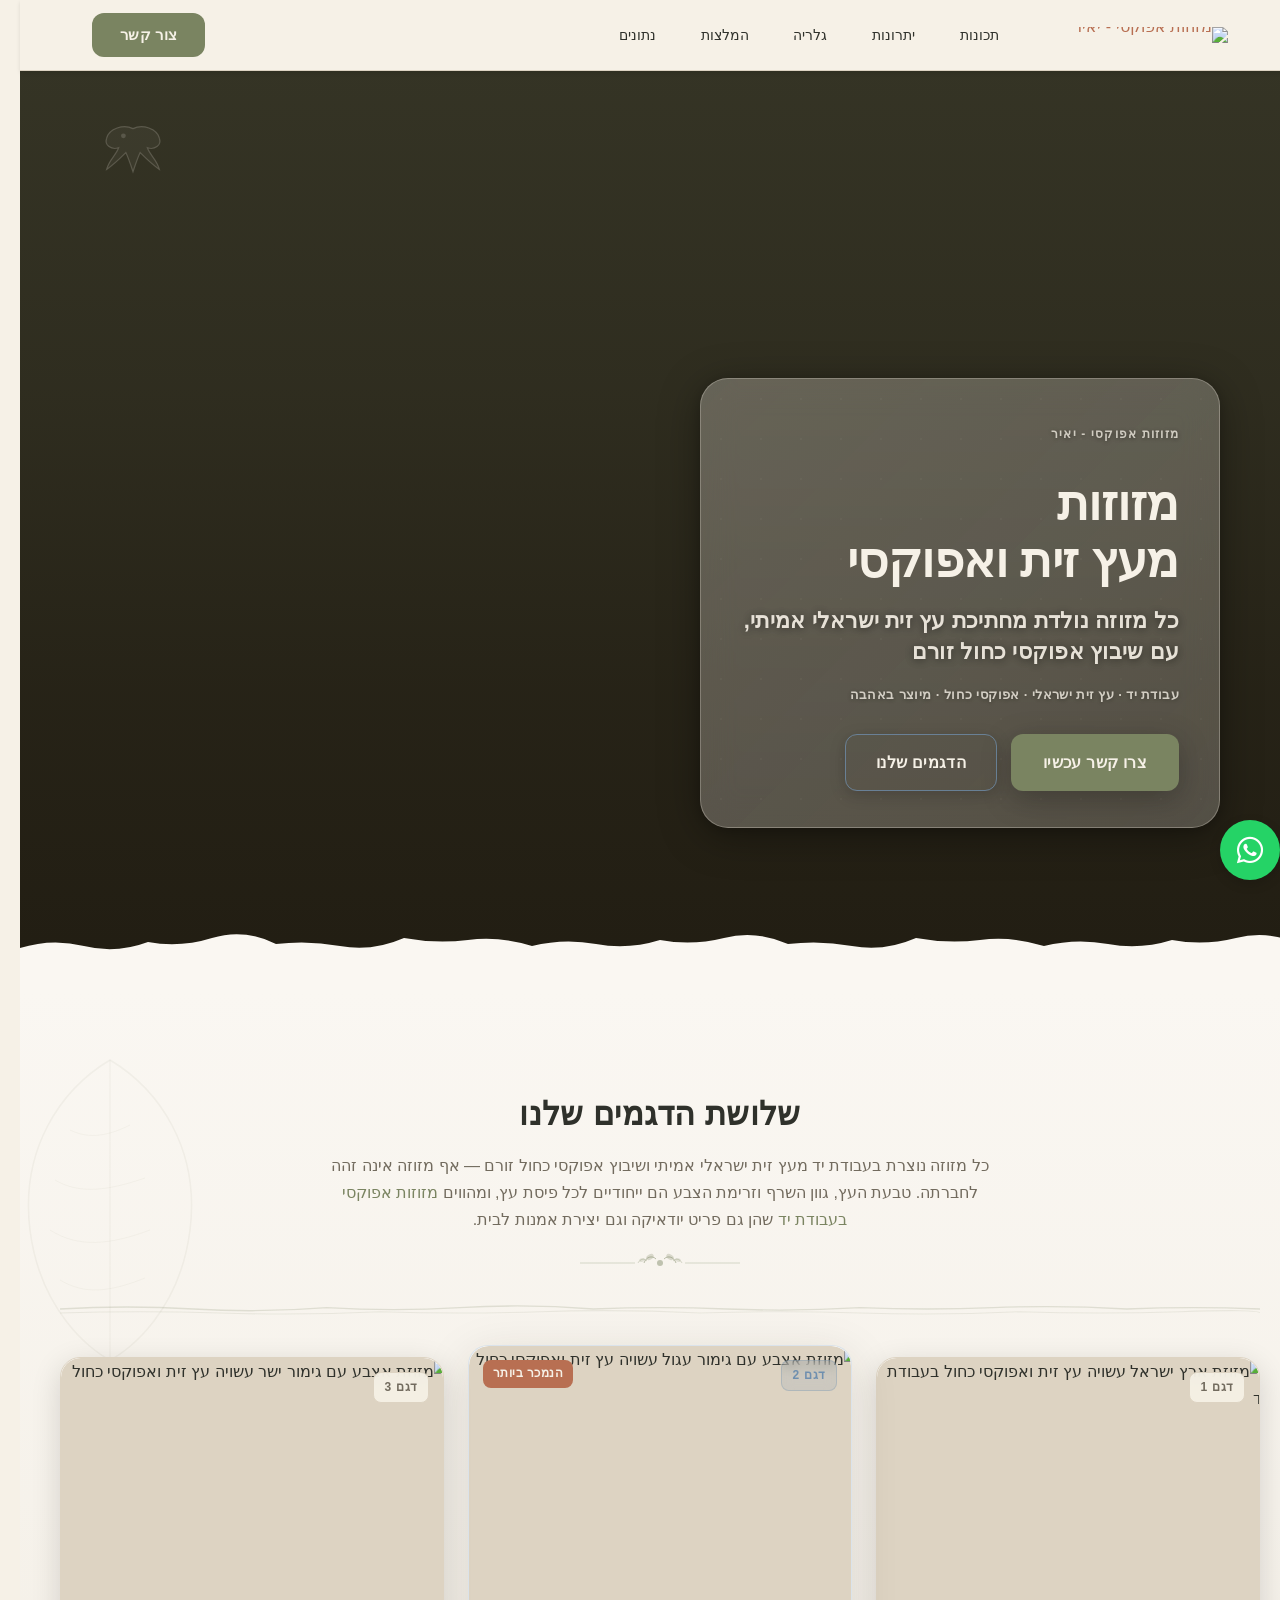
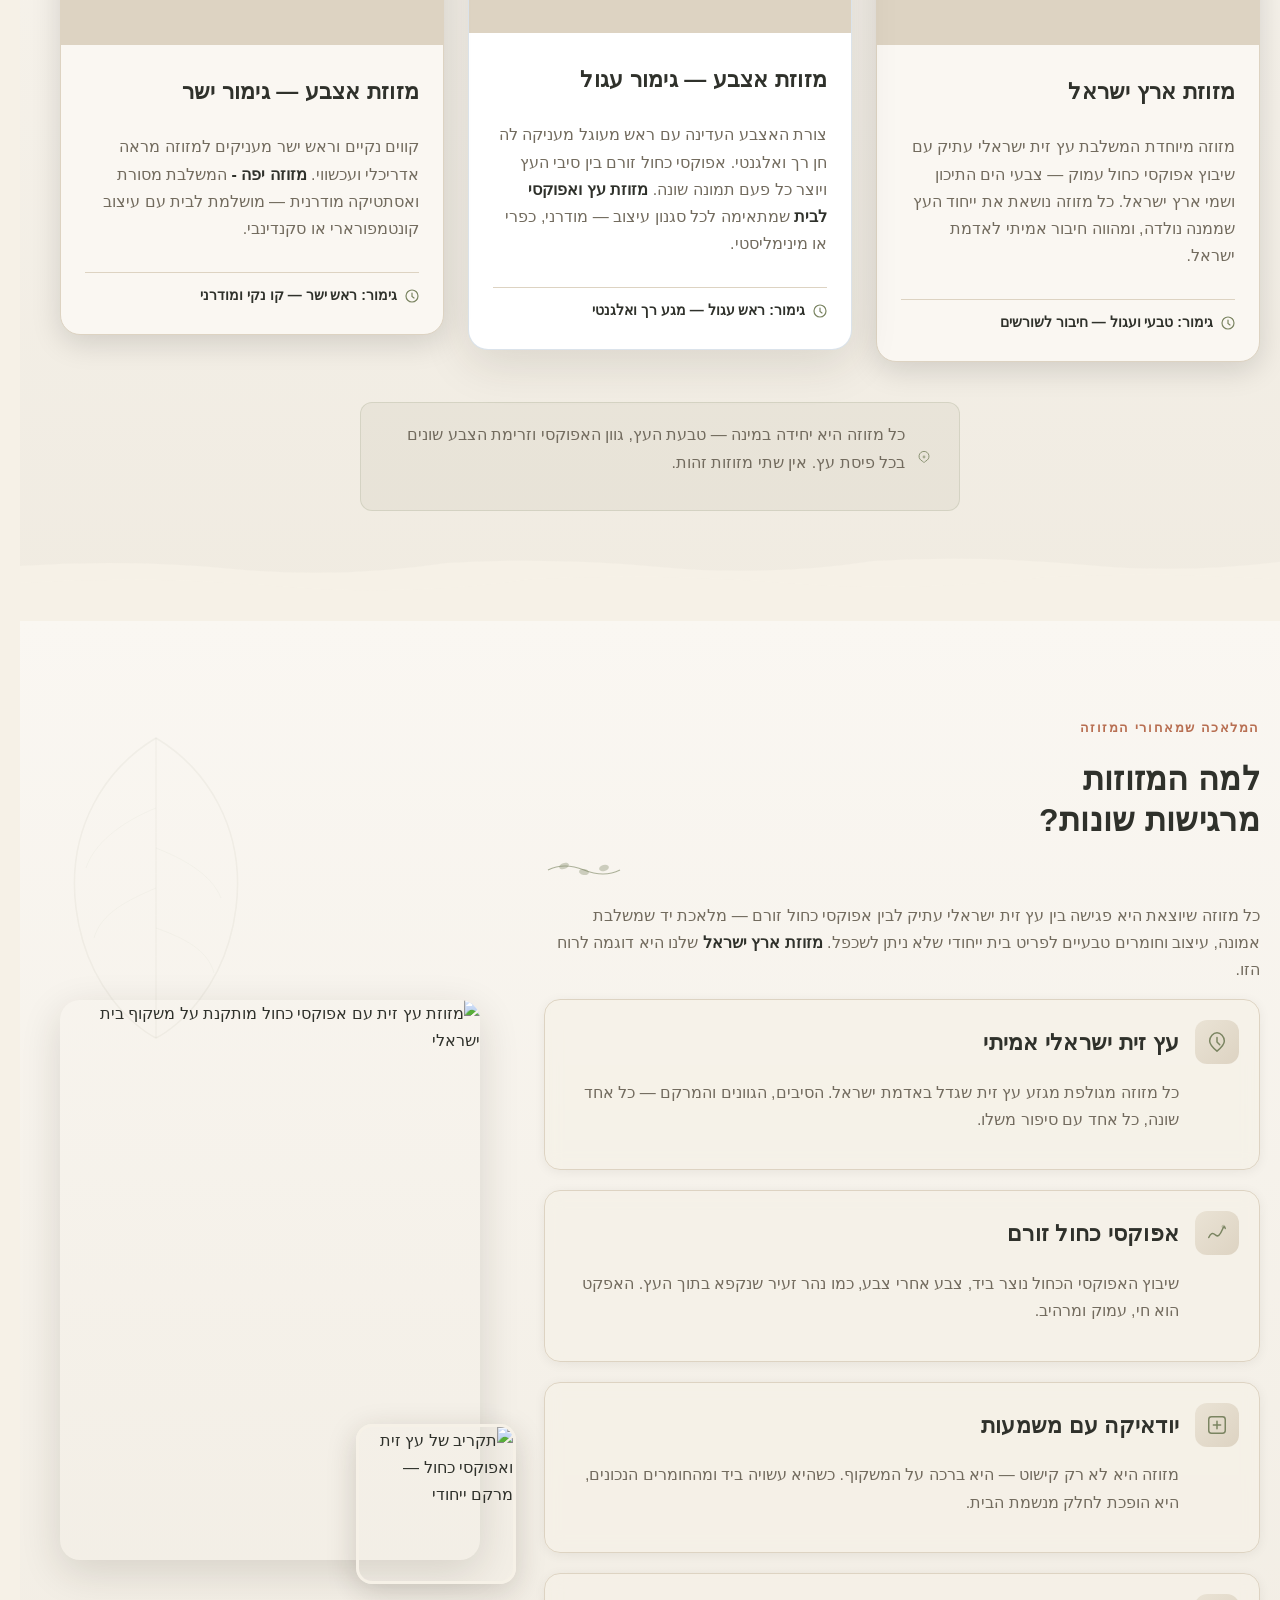
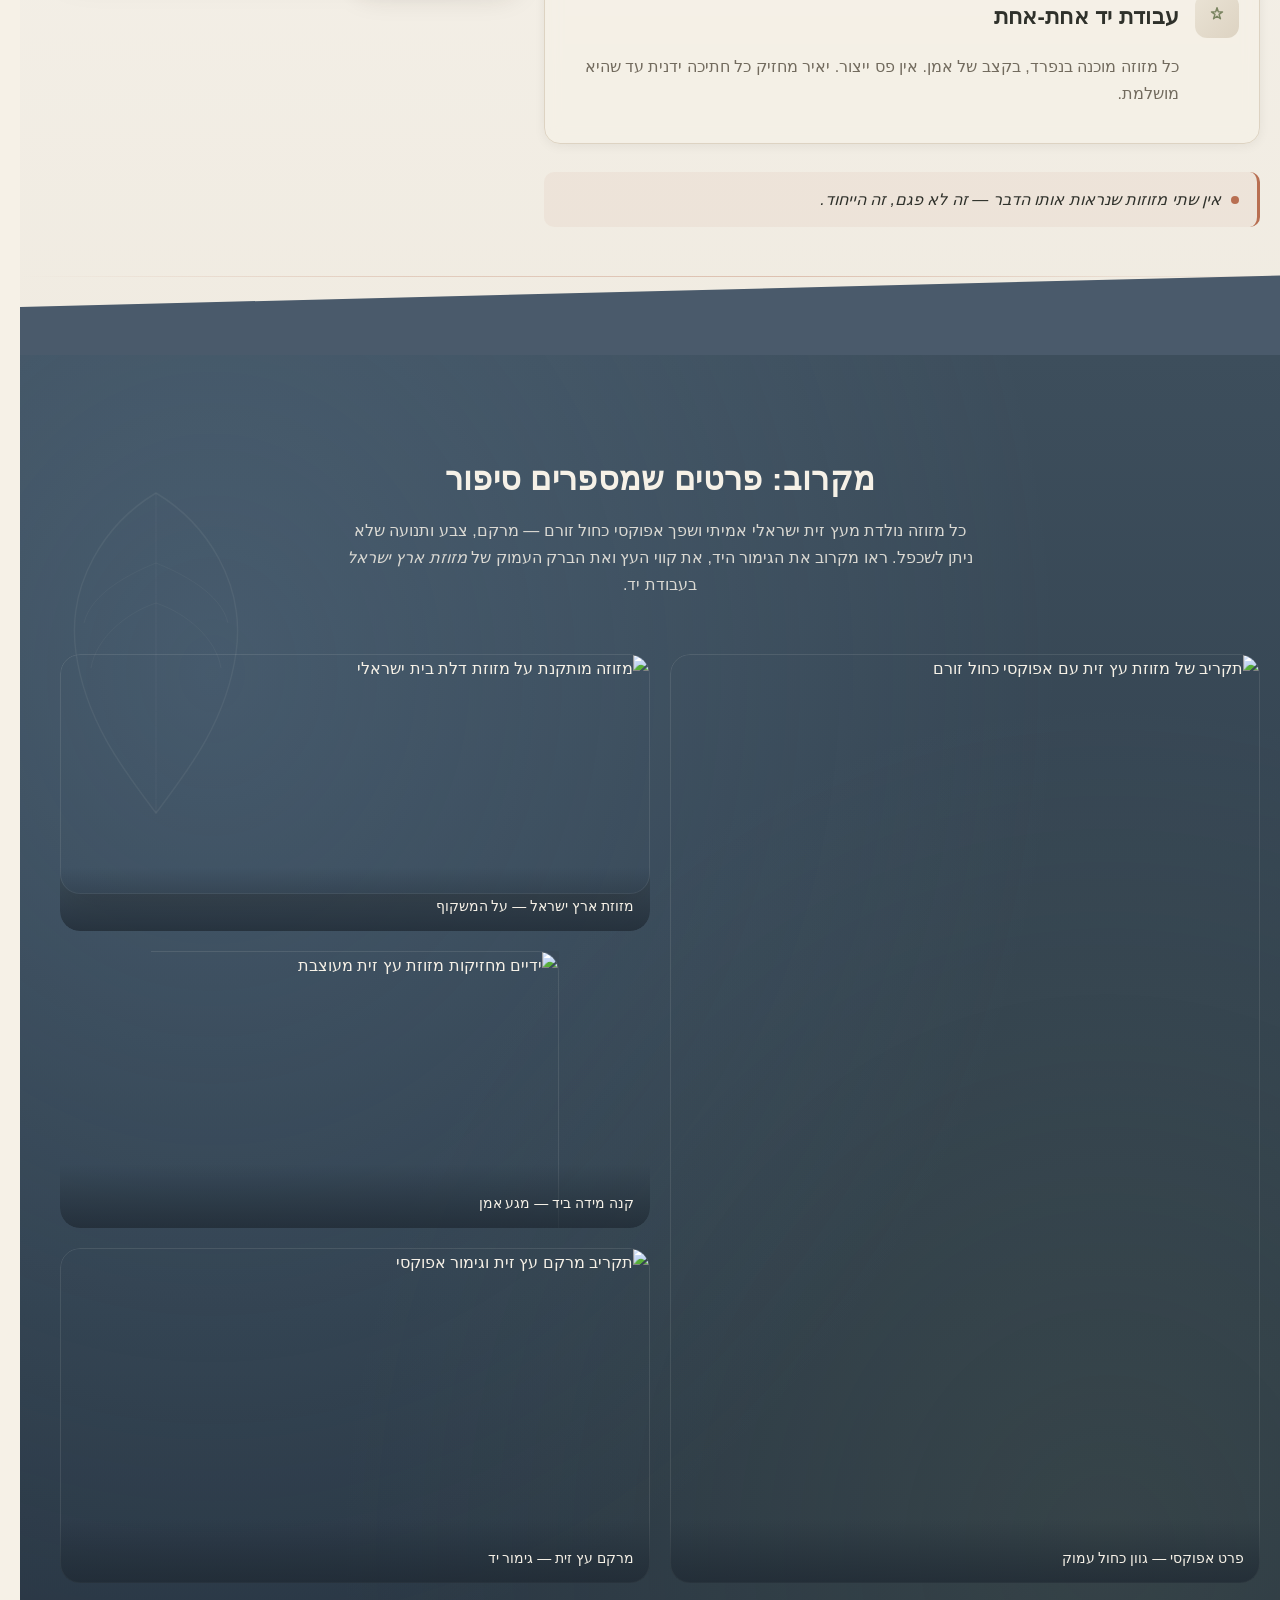
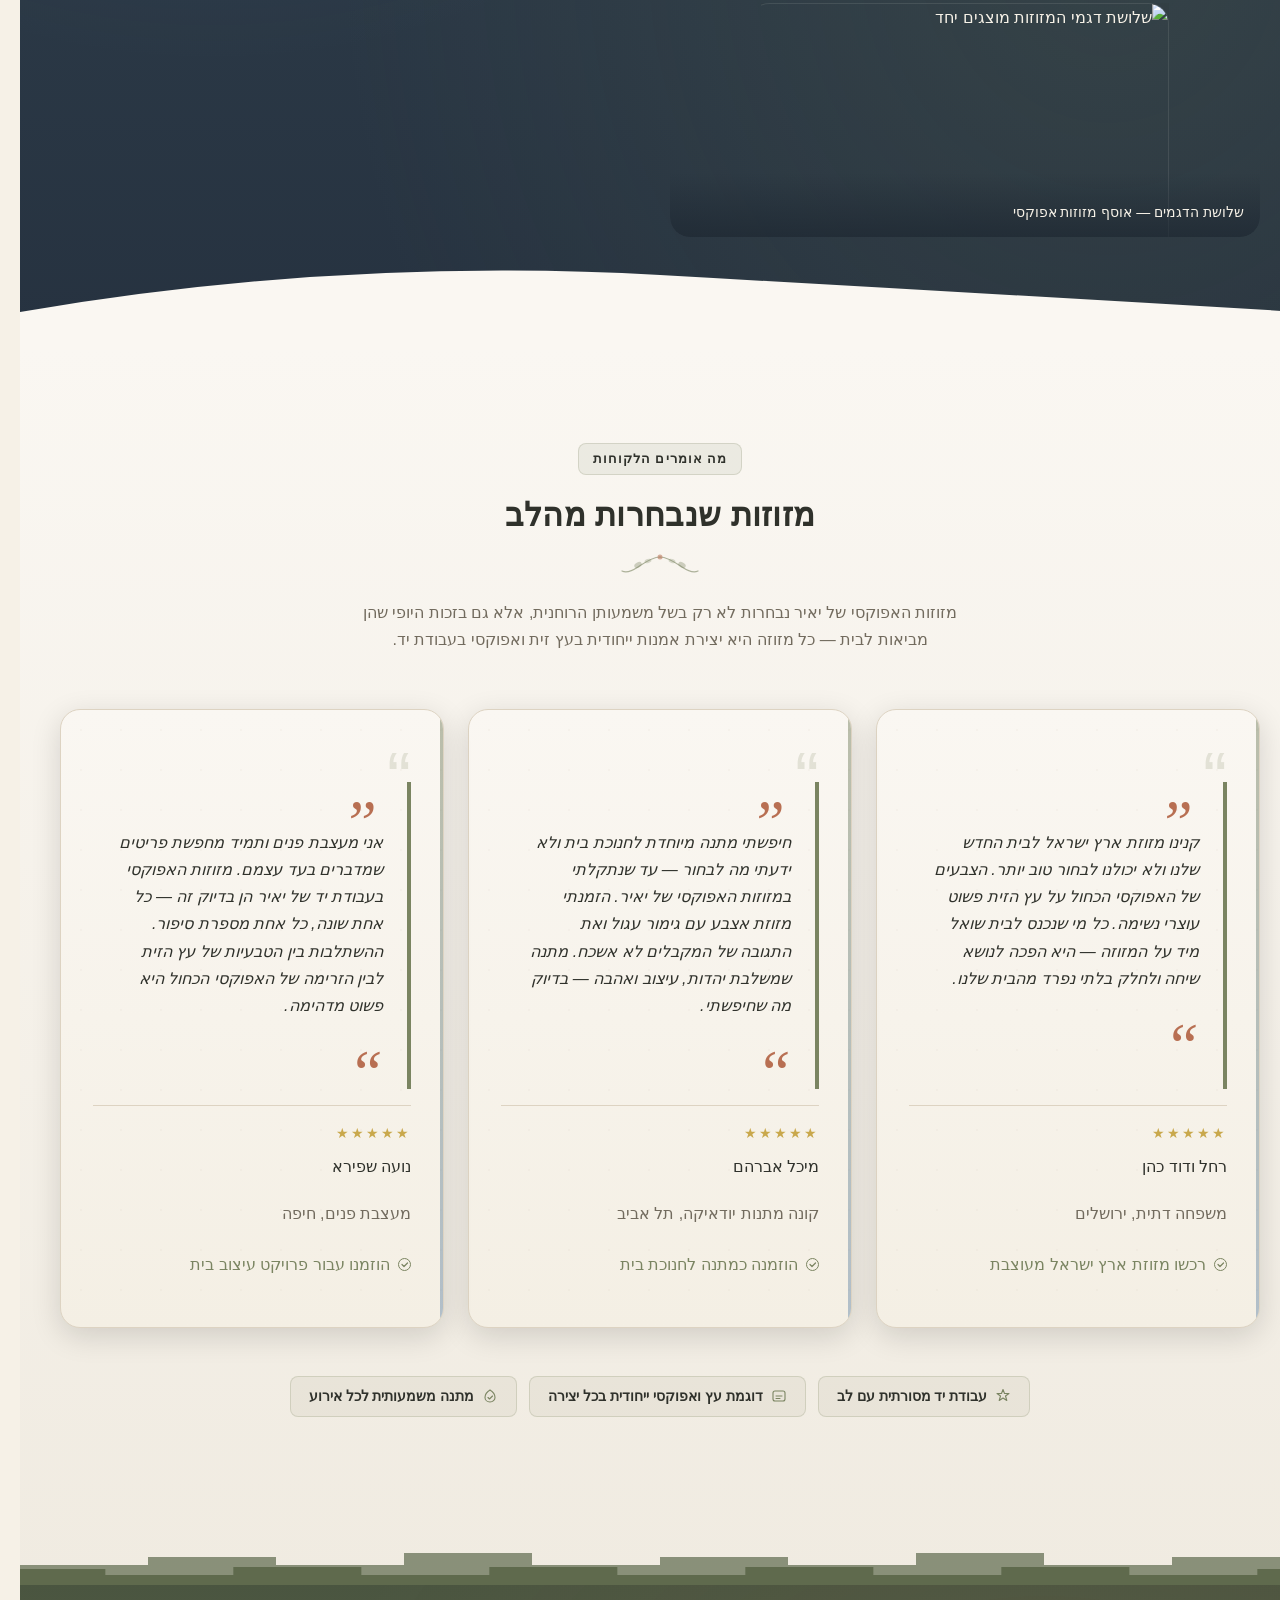
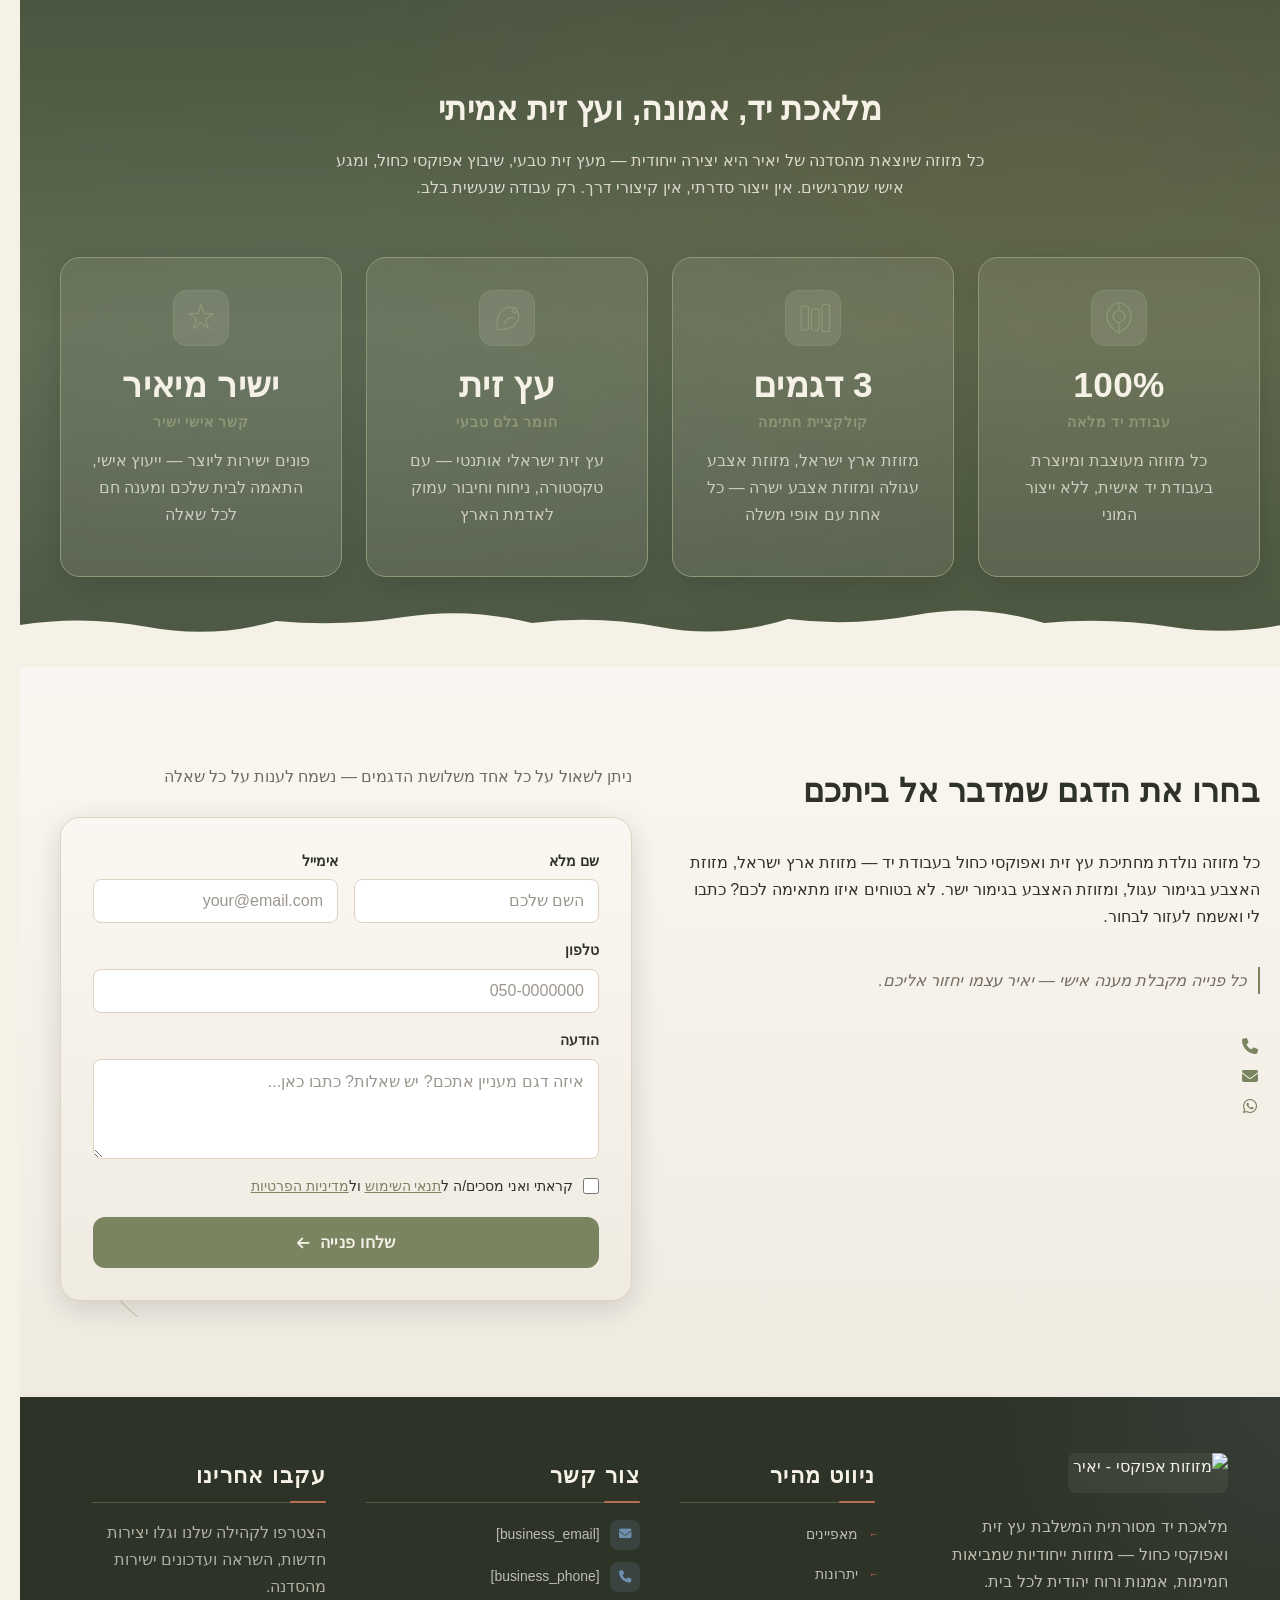
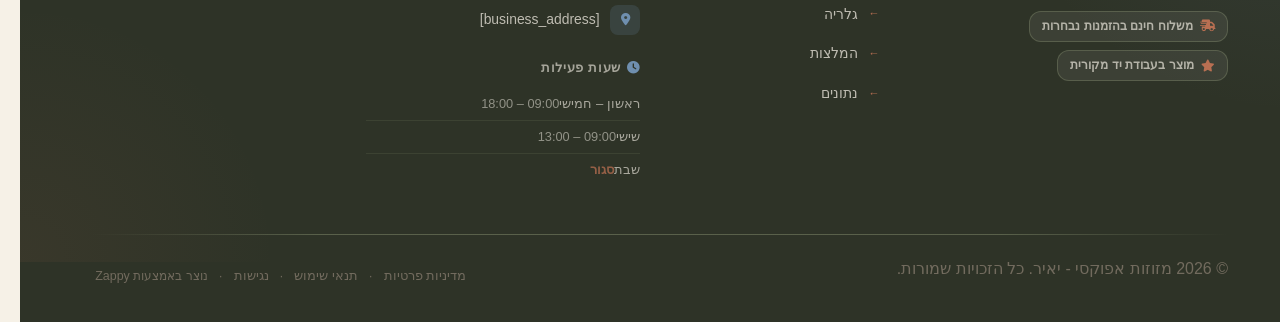
==== commit 045adcfa: "Incremental sync: 1 page(s) — update_image" ====
--- a/index.html
+++ b/index.html
@@ -1130,32 +1130,32 @@
     <!-- Asymmetrical Gallery Grid -->
     <div class="gallery-grid">
       <!-- Large anchor image - spans 2 rows, START side (right in RTL) -->
-      <figure class="gallery-item gallery-item--anchor">
-        <img loading="lazy" decoding="async" data-placeholder="index-gallery-image-1" data-context="Large close-up macro photograph of handcrafted olive wood mezuzah with vibrant deep blue epoxy resin inlay, showing the flowing resin river pattern against natural warm wood grain, natural window light, premium artisan Judaica craft, earthy tones, museum quality product photography" width="600" height="800" src="/assets/site-index-gallery-image-1.webp" alt="תקריב של מזוזת עץ זית עם אפוקסי כחול זורם">
+      <figure class="gallery-item gallery-item--anchor" data-grid-item-index="0">
+        <img loading="lazy" decoding="async" data-placeholder="index-gallery-image-1" data-context="Large close-up macro photograph of handcrafted olive wood mezuzah with vibrant deep blue epoxy resin inlay, showing the flowing resin river pattern against natural warm wood grain, natural window light, premium artisan Judaica craft, earthy tones, museum quality product photography" width="600" height="800" src="/assets/site-index-gallery-image-1.webp" alt="תקריב של מזוזת עץ זית עם אפוקסי כחול זורם" data-element-type="image" data-element-id="img-1780050946213-mhnoea74x" style="">
         <figcaption class="gallery-caption">פרט אפוקסי — גוון כחול עמוק</figcaption>
       </figure>
 
       <!-- Two medium images stacked - END side (left in RTL) -->
-      <div class="gallery-stack">
+      <div class="gallery-stack" data-grid-item-index="1">
         <figure class="gallery-item gallery-item--medium">
-          <img loading="lazy" decoding="async" data-placeholder="index-gallery-image-2" data-context="Handcrafted olive wood mezuzah installed on a warm stone doorframe in an Israeli home, natural daylight, rustic and elegant, showing the mezuzah in its proper placement context, blue epoxy resin catches the light, warm earthy atmosphere" width="600" height="380" src="/assets/site-index-gallery-image-2.webp" alt="מזוזה מותקנת על מזוזת דלת בית ישראלי">
+          <img loading="lazy" decoding="async" data-placeholder="index-gallery-image-2" data-context="Handcrafted olive wood mezuzah installed on a warm stone doorframe in an Israeli home, natural daylight, rustic and elegant, showing the mezuzah in its proper placement context, blue epoxy resin catches the light, warm earthy atmosphere" width="600" height="380" src="/assets/site-index-gallery-image-2.webp" alt="מזוזה מותקנת על מזוזת דלת בית ישראלי" data-element-type="image" data-element-id="img-1780050946213-9ykice3ff" style="">
           <figcaption class="gallery-caption">מזוזת ארץ ישראל — על המשקוף</figcaption>
         </figure>
 
         <figure class="gallery-item gallery-item--medium">
-          <img loading="lazy" decoding="async" data-placeholder="index-gallery-image-3" data-context="Close-up of craftsman hands holding a finished olive wood mezuzah, showing the scale and handcrafted quality, warm skin tones against the dark wood and blue epoxy, natural light, artisan Judaica craftsmanship, intimate and personal feel" width="600" height="380" src="/assets/site-index-gallery-image-3.webp" alt="ידיים מחזיקות מזוזת עץ זית מעוצבת">
+          <div data-zappy-zoom-wrapper="true" data-element-id="img-1780050946213-65ox67ppc" data-element-type="image" data-zappy-zoom-wrapper-width="408px" data-zappy-zoom-wrapper-height="314px" data-zappy-zoom-wrapper-width-mode="px" data-zappy-zoom-wrapper-align="center" style="position: relative !important; overflow: hidden !important; width: 408px !important; max-width: 100% !important; margin-left: auto !important; margin-right: auto !important; height: 314px !important; display: block !important;" data-zappy-zoom-clip="true" data-zappy-wrapper-margins-applied="true"><img decoding="async" data-placeholder="index-gallery-image-3" data-context="Close-up of craftsman hands holding a finished olive wood mezuzah, showing the scale and handcrafted quality, warm skin tones against the dark wood and blue epoxy, natural light, artisan Judaica craftsmanship, intimate and personal feel" width="600" height="380" src="/assets/site-index-service-image-3-1780053560723-l09yhx.webp?v=1780053563033" alt="ידיים מחזיקות מזוזת עץ זית מעוצבת" data-element-type="image" data-element-id="img-1780050946213-65ox67ppc" style="object-position: 50% 33% !important; display: block; object-fit: cover; margin: 0px !important; left: -3.111965% !important; top: -1.5% !important; width: 106.22393% !important; height: 103% !important; max-width: none !important; max-height: none !important;" data-zappy-zoom="1.03" data-zappy-original-width="408" data-zappy-original-height="314" data-zappy-object-position="50% 33%"></div>
           <figcaption class="gallery-caption">קנה מידה ביד — מגע אמן</figcaption>
         </figure>
       </div>
 
       <!-- Two smaller landscape tiles at the bottom -->
-      <figure class="gallery-item gallery-item--landscape">
-        <img loading="lazy" decoding="async" data-placeholder="index-gallery-image-4" data-context="Extreme close-up macro of olive wood grain texture with blue epoxy resin inlay, showing the fine wood fiber detail, natural ring patterns, polished smooth surface catching warm light, artisan finish quality, luxury Judaica craft detail" width="600" height="340" src="/assets/site-index-gallery-image-4.webp" alt="תקריב מרקם עץ זית וגימור אפוקסי">
+      <figure class="gallery-item gallery-item--landscape" data-grid-item-index="2">
+        <img loading="lazy" decoding="async" data-placeholder="index-gallery-image-4" data-context="Extreme close-up macro of olive wood grain texture with blue epoxy resin inlay, showing the fine wood fiber detail, natural ring patterns, polished smooth surface catching warm light, artisan finish quality, luxury Judaica craft detail" width="600" height="340" src="/assets/site-index-gallery-image-4.webp" alt="תקריב מרקם עץ זית וגימור אפוקסי" data-element-type="image" data-element-id="img-1780050946213-yd628kdqj" style="">
         <figcaption class="gallery-caption">מרקם עץ זית — גימור יד</figcaption>
       </figure>
 
-      <figure class="gallery-item gallery-item--landscape">
-        <img loading="lazy" decoding="async" data-placeholder="index-gallery-image-5" data-context="Three handcrafted olive wood mezuzot with blue epoxy resin displayed together on a warm linen cloth surface, soft natural light from the side, showing the three signature models side by side, premium artisan Judaica collection display" width="600" height="340" src="/assets/site-index-gallery-image-5.webp" alt="שלושת דגמי המזוזות מוצגים יחד">
+      <figure class="gallery-item gallery-item--landscape" data-grid-item-index="3">
+        <div data-zappy-zoom-wrapper="true" data-element-id="img-1780050946213-b2750nbiq" data-element-type="image" data-zappy-zoom-wrapper-width="408px" data-zappy-zoom-wrapper-height="234px" data-zappy-zoom-wrapper-width-mode="px" data-zappy-zoom-wrapper-align="center" style="position: relative !important; overflow: hidden !important; width: 408px !important; max-width: 100% !important; margin-left: auto !important; margin-right: auto !important; height: 234px !important; display: block !important;" data-zappy-zoom-clip="true" data-zappy-wrapper-margins-applied="true"><img decoding="async" data-placeholder="index-gallery-image-5" data-context="Three handcrafted olive wood mezuzot with blue epoxy resin displayed together on a warm linen cloth surface, soft natural light from the side, showing the three signature models side by side, premium artisan Judaica collection display" width="600" height="340" src="/assets/site-index-service-image-5-1780053546516-j0up2t.webp?v=1780053548863" alt="שלושת דגמי המזוזות מוצגים יחד" data-element-type="image" data-element-id="img-1780050946213-b2750nbiq" style="object-position: 50% 50% !important; margin: 0px !important; left: -1.5% !important; top: -63.9047% !important; width: 103% !important; height: 227.8094% !important; max-width: none !important; max-height: none !important; display: block !important; object-fit: cover !important;" data-zappy-zoom="1.03" data-zappy-original-width="408" data-zappy-original-height="234" data-zappy-object-position="50% 50%"></div>
         <figcaption class="gallery-caption">שלושת הדגמים — אוסף מזוזות אפוקסי</figcaption>
       </figure>
     </div>
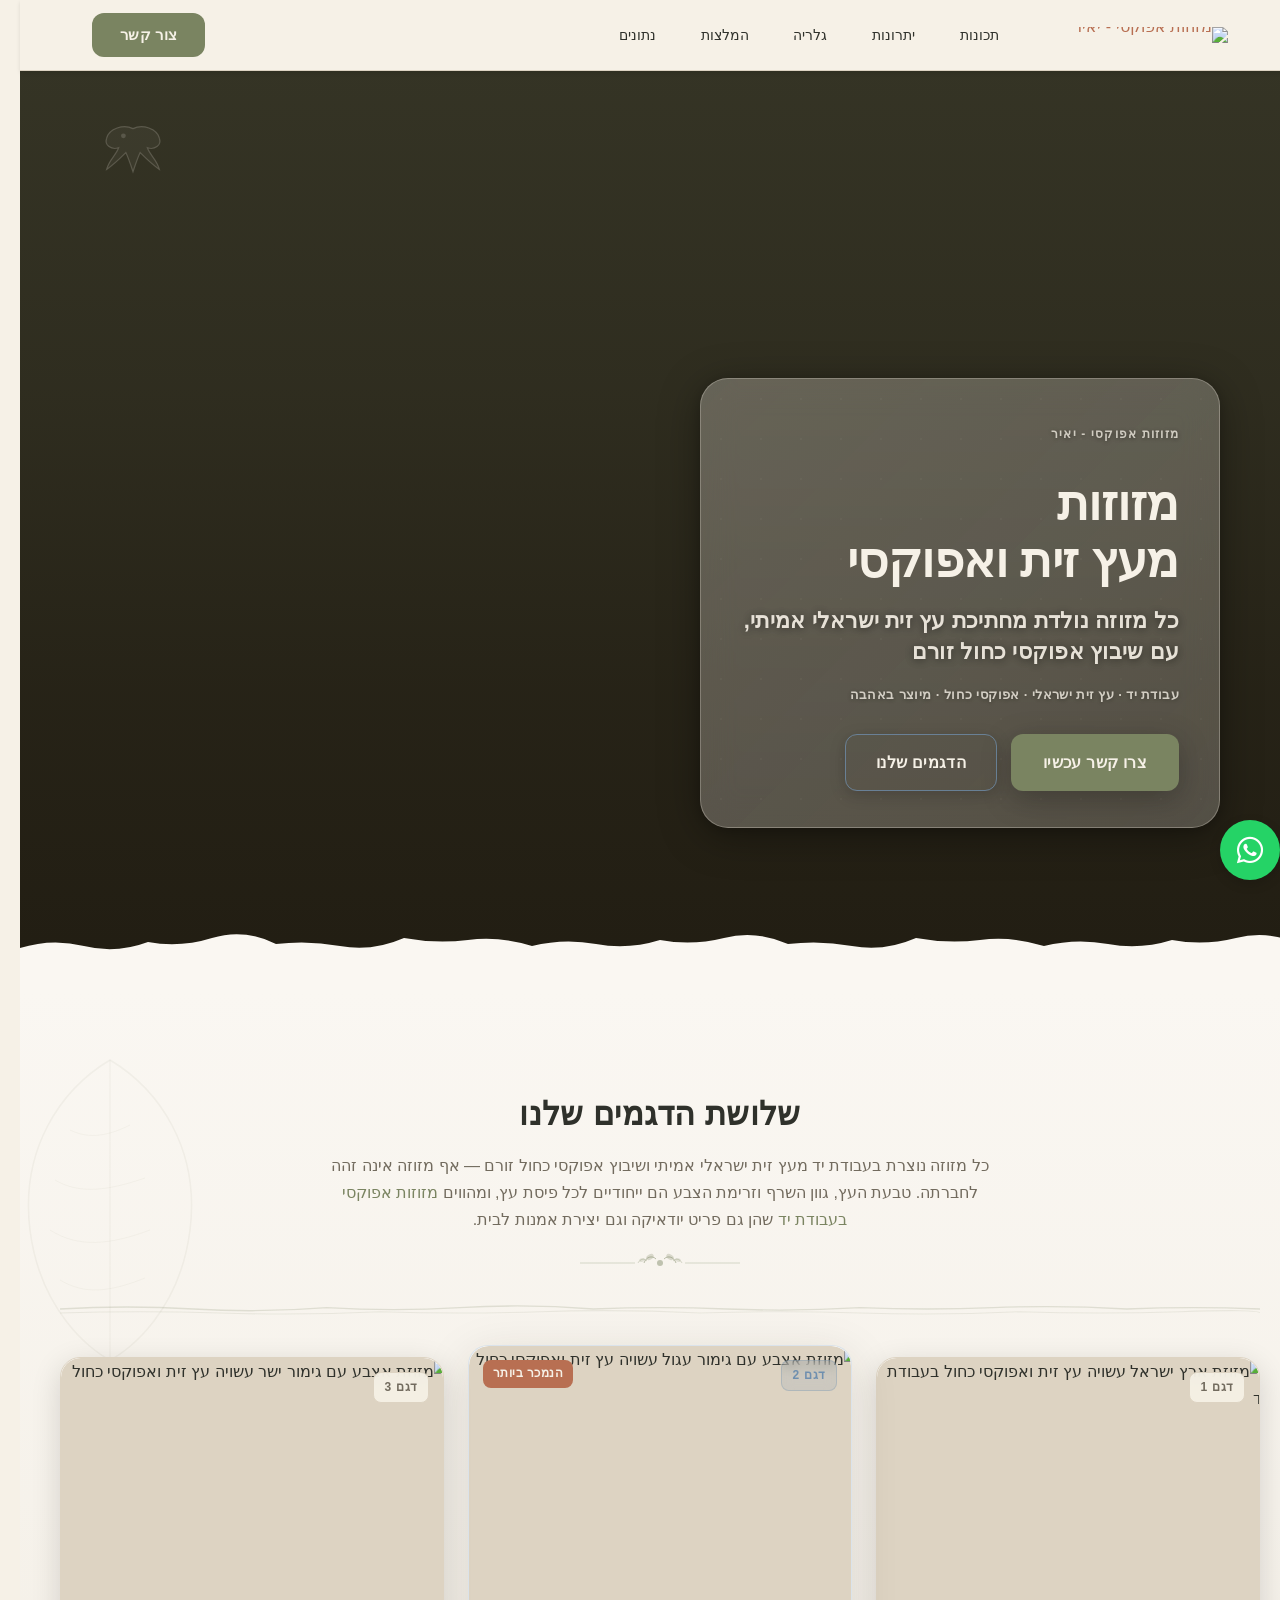
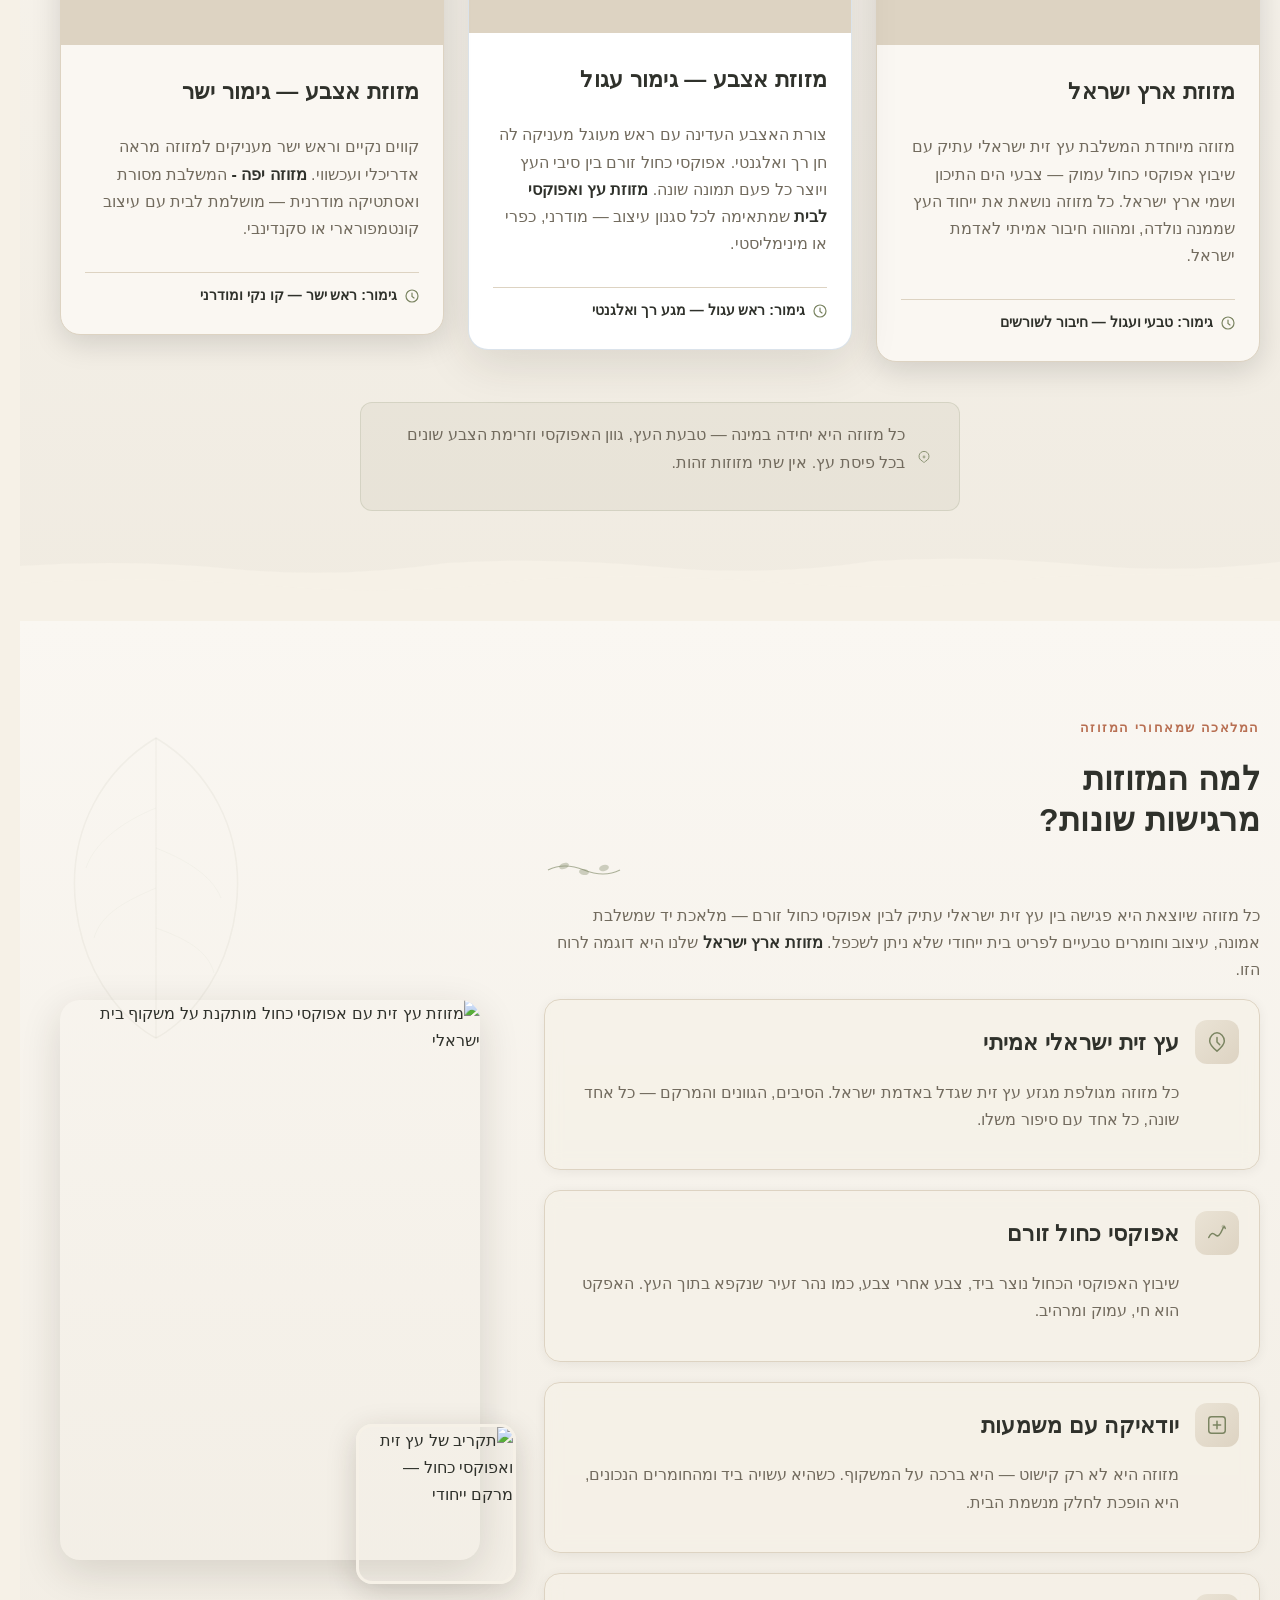
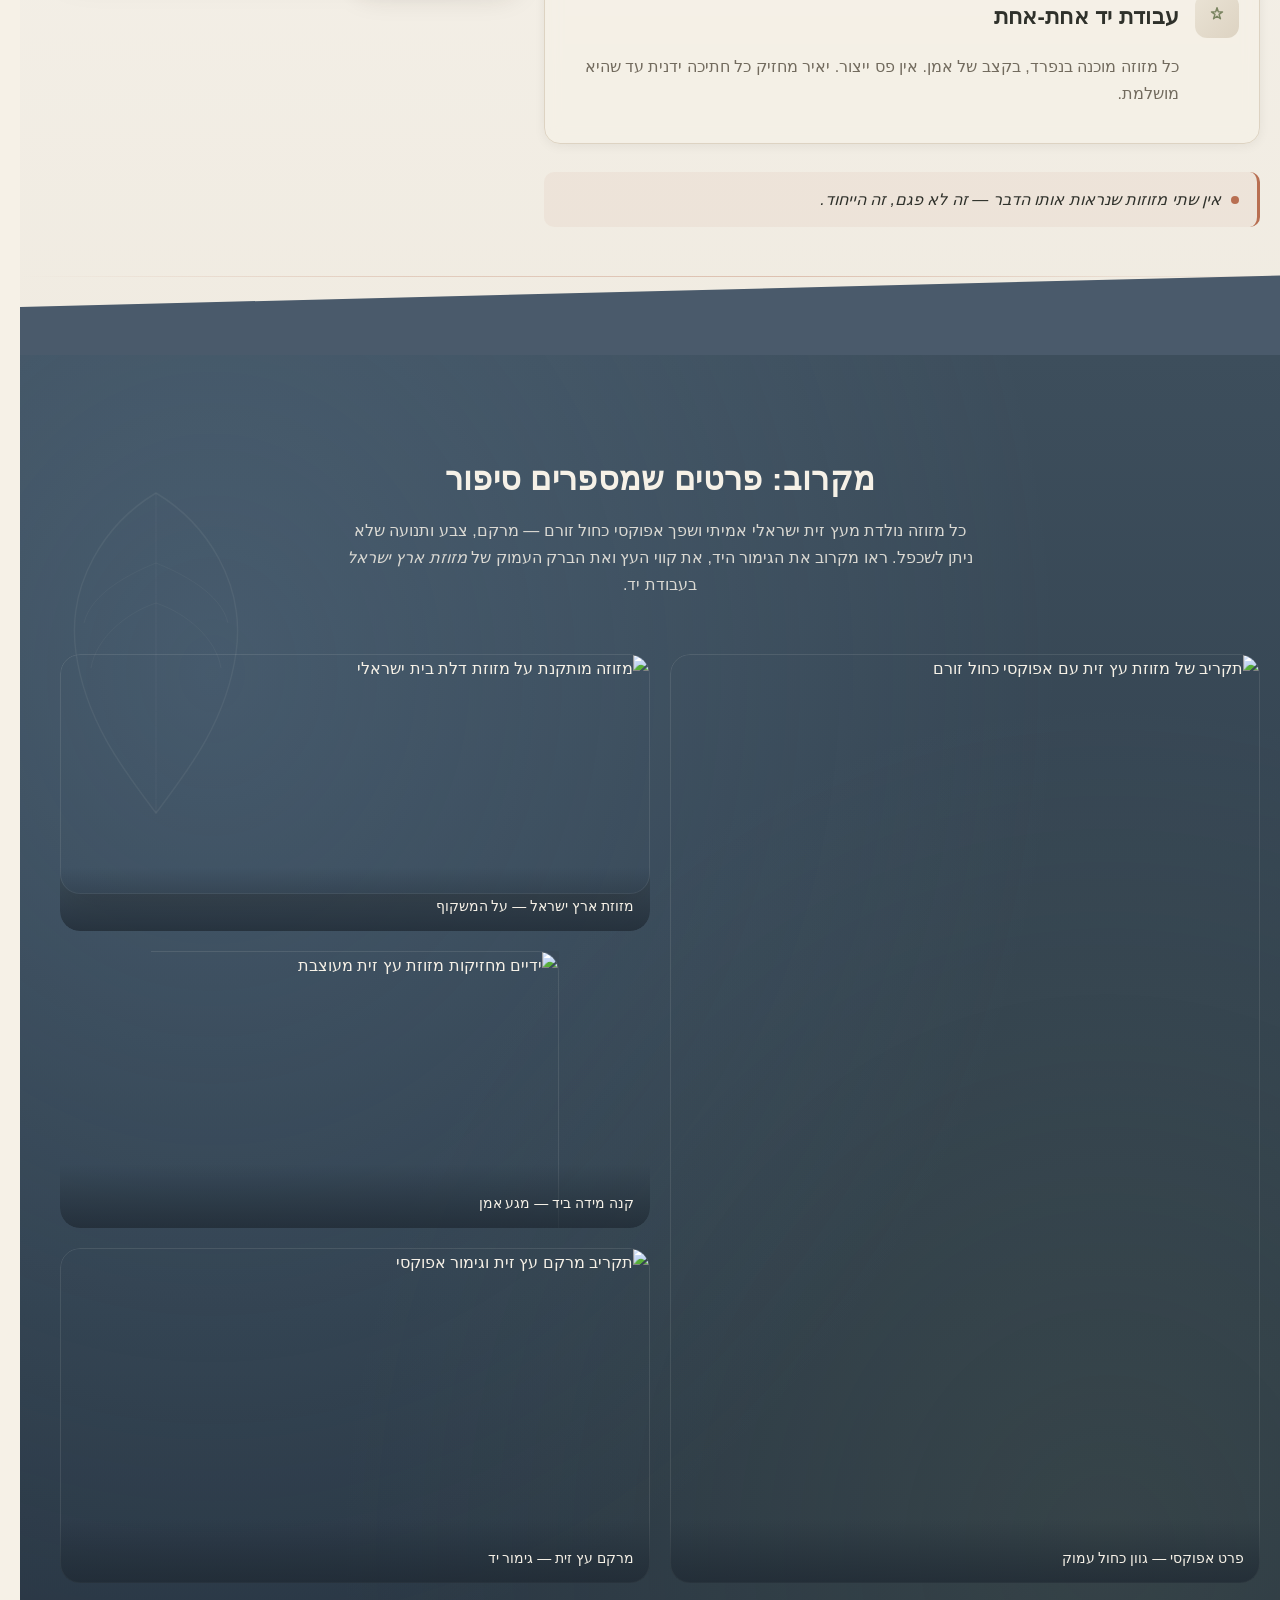
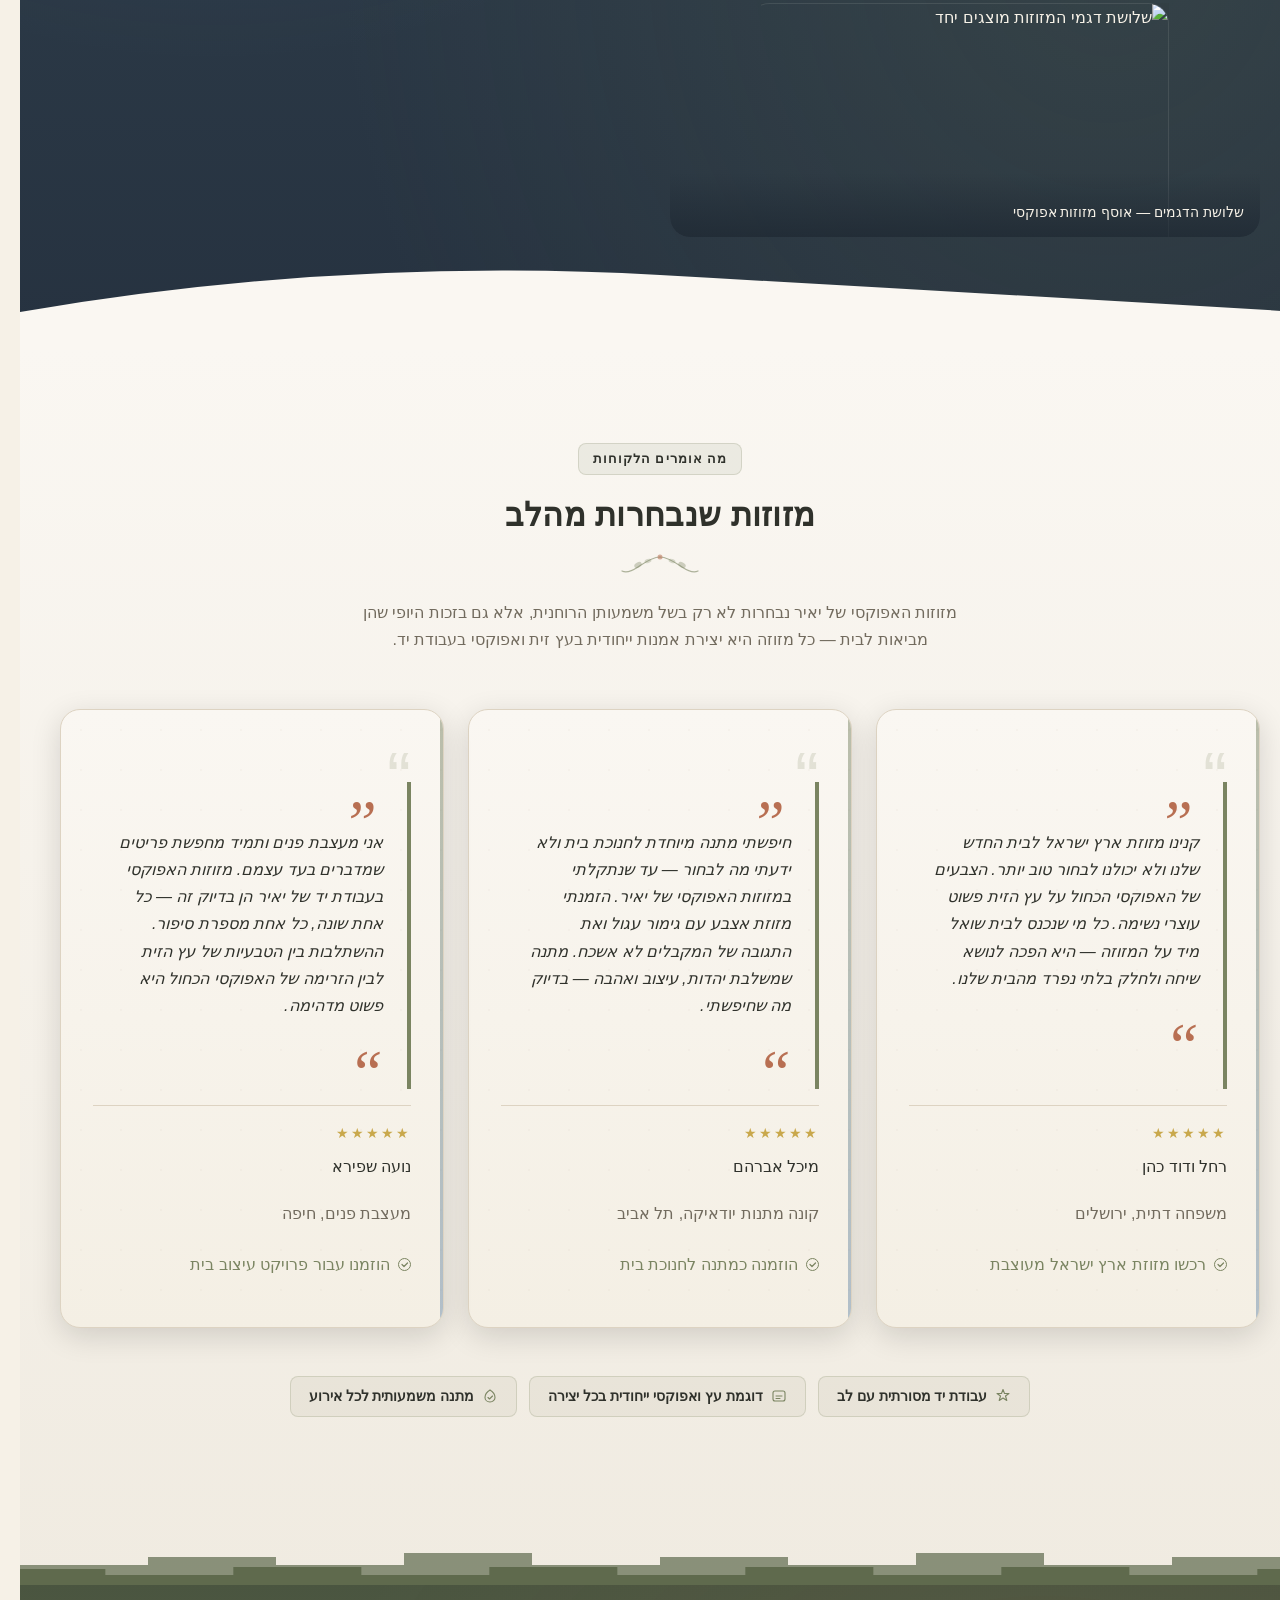
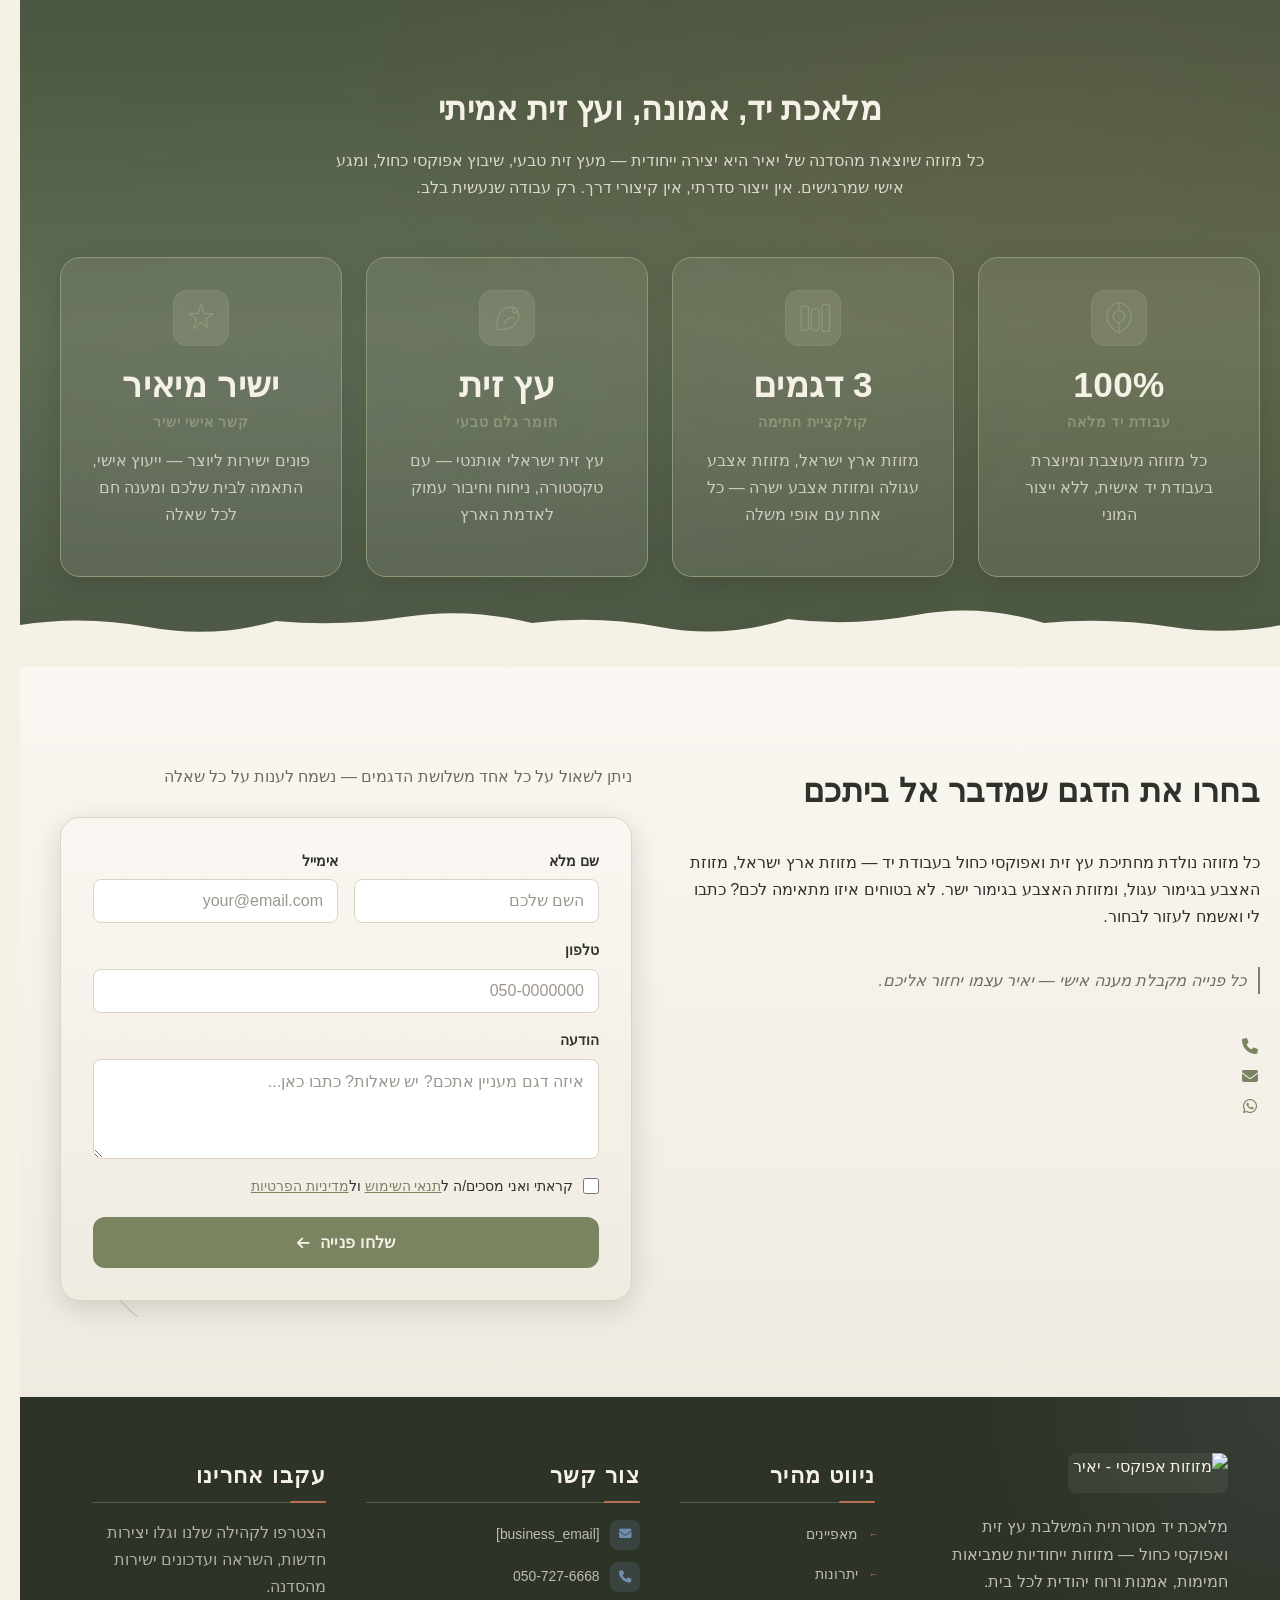
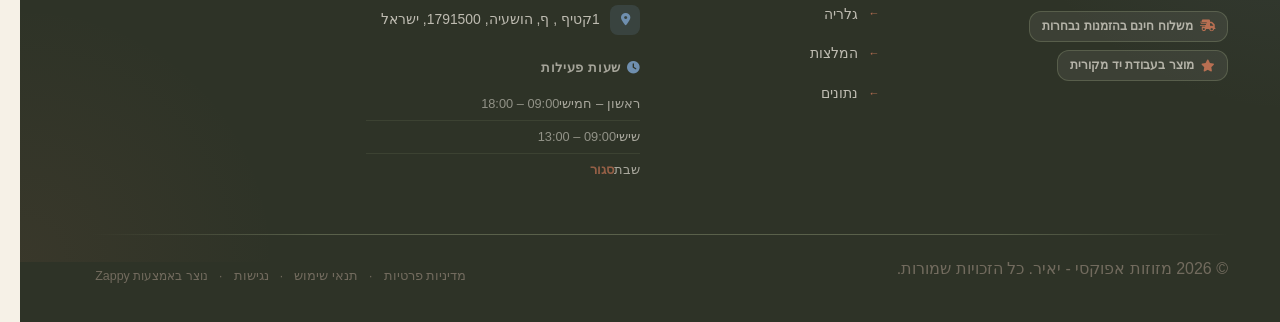
==== commit ee419f66: "Background sync: Progressive GitHub Sync" ====
--- a/index.html
+++ b/index.html
@@ -354,7 +354,7 @@
     </svg>
   </button>
 
-  <button class="phone-header-btn" data-phone="" aria-label="Call">
+  <button class="phone-header-btn" data-phone="0507276668" aria-label="Call">
     <svg width="20" height="20" viewBox="0 0 24 24" fill="currentColor">
       <path d="M22 16.92v3a2 2 0 0 1-2.18 2 19.79 19.79 0 0 1-8.63-3.07 19.5 19.5 0 0 1-6-6 19.79 19.79 0 0 1-3.07-8.67A2 2 0 0 1 4.11 2h3a2 2 0 0 1 2 1.72 12.84 12.84 0 0 0 .7 2.81 2 2 0 0 1-.45 2.11L8.09 9.91a16 16 0 0 0 6 6l1.27-1.27a2 2 0 0 1 2.11-.45 12.84 12.84 0 0 0 2.81.7A2 2 0 0 1 22 16.92z"></path>
     </svg>
@@ -362,7 +362,7 @@
 
   <div class="nav-container">
     <div class="nav-right-group"><div class="nav-brand">
-      <a href="/" class="logo-link"><img class="logo" src="/assets/handcrafted-judaica-wood-art-logo-1780050934459-krdzu1.webp?v=1780050934841-1s3g7k" alt="מזוזות אפוקסי - יאיר"></a>
+      <a href="/" class="logo-link"><img class="logo" src="/assets/handcrafted-judaica-wood-art-logo-1780054031326-vjb7hs.webp?v=1780054032326-62lq0t" alt="מזוזות אפוקסי - יאיר"></a>
     </div><ul class="nav-menu" id="navMenu"><li><a href="#features">תכונות</a></li><li><a href="#benefits">יתרונות</a></li><li><a href="#gallery">גלריה</a></li><li><a href="#testimonials">המלצות</a></li><li><a href="#stats">נתונים</a></li></ul></div>
 
     
@@ -796,7 +796,7 @@
         const phoneLinks = document.querySelectorAll('a[href^="tel:"]');
         const phoneNumber = phoneLinks.length > 0 
           ? phoneLinks[0].getAttribute('href').replace('tel:', '')
-          : '[business_phone]';
+          : '050-727-6668';
         
         window.location.href = 'tel:' + phoneNumber;
         console.log('[Navbar] Phone button clicked');
@@ -833,11 +833,11 @@
     <!-- Frosted Card -->
     <div class="index-hero-card">
       <!-- Brand Label -->
-      <p><span class="index-hero-label" style="">מזוזות אפוקסי - יאיר&nbsp;</span>
-
-      </p><h1 class="index-hero-h1" style="">מזוזות<br>מעץ זית ואפוקסי</h1>
-
-      <h3 class="index-hero-subtitle" style="">כל מזוזה נולדת מחתיכת עץ זית ישראלי אמיתי, עם שיבוץ אפוקסי כחול זורם</h3>
+      <p><span class="index-hero-label" >מזוזות אפוקסי - יאיר&nbsp;</span>
+
+      </p><h1 class="index-hero-h1" >מזוזות<br>מעץ זית ואפוקסי</h1>
+
+      <h3 class="index-hero-subtitle" >כל מזוזה נולדת מחתיכת עץ זית ישראלי אמיתי, עם שיבוץ אפוקסי כחול זורם</h3>
 
       <!-- Micro-points row -->
       <div class="index-hero-micro">
@@ -883,7 +883,7 @@
     <!-- Intro Block -->
     <div class="index-features-intro">
       <h2 class="index-features-title">שלושת הדגמים שלנו</h2>
-      <p class="index-features-subtitle" style="">כל מזוזה נוצרת בעבודת יד מעץ זית ישראלי אמיתי ושיבוץ אפוקסי כחול זורם — אף מזוזה אינה זהה לחברתה. טבעת העץ, גוון השרף וזרימת הצבע הם ייחודיים לכל פיסת עץ, ומהווים <em>מזוזות אפוקסי בעבודת יד</em> שהן גם פריט יודאיקה וגם יצירת אמנות לבית.</p>
+      <p class="index-features-subtitle" >כל מזוזה נוצרת בעבודת יד מעץ זית ישראלי אמיתי ושיבוץ אפוקסי כחול זורם — אף מזוזה אינה זהה לחברתה. טבעת העץ, גוון השרף וזרימת הצבע הם ייחודיים לכל פיסת עץ, ומהווים <em>מזוזות אפוקסי בעבודת יד</em> שהן גם פריט יודאיקה וגם יצירת אמנות לבית.</p>
 
       <!-- Olive branch flourish divider -->
       <div class="index-features-flourish" aria-hidden="true">
@@ -921,7 +921,7 @@
           <div class="index-features-card-badge">דגם 1</div>
         </figure>
         <div class="index-features-card-body">
-          <h3 class="index-features-card-title" style="">מזוזת ארץ ישראל</h3>
+          <h3 class="index-features-card-title" >מזוזת ארץ ישראל</h3>
           <p class="index-features-card-desc">מזוזה מיוחדת המשלבת עץ זית ישראלי עתיק עם שיבוץ אפוקסי כחול עמוק — צבעי הים התיכון ושמי ארץ ישראל. כל מזוזה נושאת את ייחוד העץ שממנה נולדה, ומהווה חיבור אמיתי לאדמת ישראל.</p>
           <div class="index-features-card-detail">
             <svg data-element-type="icon" data-icon-type="svg" width="14" height="14" viewBox="0 0 14 14" fill="none" xmlns="http://www.w3.org/2000/svg" aria-hidden="true">
@@ -961,7 +961,7 @@
         </figure>
         <div class="index-features-card-body">
           <h3 class="index-features-card-title">מזוזת אצבע — גימור ישר</h3>
-          <p class="index-features-card-desc" style="">קווים נקיים וראש ישר מעניקים למזוזה מראה אדריכלי ועכשווי. <strong>מזוזה יפה -</strong> המשלבת מסורת ואסתטיקה מודרנית — מושלמת לבית עם עיצוב קונטמפורארי או סקנדינבי.</p>
+          <p class="index-features-card-desc" >קווים נקיים וראש ישר מעניקים למזוזה מראה אדריכלי ועכשווי. <strong>מזוזה יפה -</strong> המשלבת מסורת ואסתטיקה מודרנית — מושלמת לבית עם עיצוב קונטמפורארי או סקנדינבי.</p>
           <div class="index-features-card-detail">
             <svg data-element-type="icon" data-icon-type="svg" width="14" height="14" viewBox="0 0 14 14" fill="none" xmlns="http://www.w3.org/2000/svg" aria-hidden="true">
               <circle cx="7" cy="7" r="6" stroke="currentColor" stroke-width="1.2"></circle>
@@ -1015,7 +1015,7 @@
     <!-- Content Column (Right / Start in RTL) -->
     <div class="index-benefits-content">
       <div class="index-benefits-label">המלאכה שמאחורי המזוזה</div>
-      <h2 class="index-benefits-heading" style="">למה המזוזות<br>מרגישות שונות?</h2>
+      <h2 class="index-benefits-heading" >למה המזוזות<br>מרגישות שונות?</h2>
 
       <!-- Olive branch ornament -->
       <div class="index-benefits-ornament" aria-hidden="true">
@@ -1027,7 +1027,7 @@
         </svg>
       </div>
 
-      <p class="index-benefits-intro" style="">כל מזוזה שיוצאת היא פגישה בין עץ זית ישראלי עתיק לבין אפוקסי כחול זורם — מלאכת יד שמשלבת אמונה, עיצוב וחומרים טבעיים לפריט בית ייחודי שלא ניתן לשכפל. <strong>מזוזת ארץ ישראל</strong> שלנו היא דוגמה לרוח הזו.</p>
+      <p class="index-benefits-intro" >כל מזוזה שיוצאת היא פגישה בין עץ זית ישראלי עתיק לבין אפוקסי כחול זורם — מלאכת יד שמשלבת אמונה, עיצוב וחומרים טבעיים לפריט בית ייחודי שלא ניתן לשכפל. <strong>מזוזת ארץ ישראל</strong> שלנו היא דוגמה לרוח הזו.</p>
 
       <ul class="index-benefits-list">
         <li class="index-benefits-item" data-grid-item-index="0">
@@ -1091,10 +1091,10 @@
     <!-- Imagery Column (Left / End in RTL) -->
     <div class="index-benefits-imagery">
       <div class="index-benefits-main-img-wrap">
-        <img loading="lazy" decoding="async" data-placeholder="index-benefits-image-1" data-context="A handcrafted olive wood mezuzah with vivid blue epoxy resin inlay, installed on a warm stone doorway in an Israeli home. Soft natural light, rustic and elegant atmosphere, close-up lifestyle photography showing the mezuzah mounted near a wooden door with warm cream walls. The epoxy flows like a river of blue through the olive wood grain. Vertical orientation, editorial style, warm earthy tones." width="480" height="640" src="/assets/site-index-benefits-image-1.webp" alt="מזוזת עץ זית עם אפוקסי כחול מותקנת על משקוף בית ישראלי" class="index-benefits-main-img" data-element-type="image" data-element-id="img-1780050946213-nffyyr06n" style="">
+        <img loading="lazy" decoding="async" data-placeholder="index-benefits-image-1" data-context="A handcrafted olive wood mezuzah with vivid blue epoxy resin inlay, installed on a warm stone doorway in an Israeli home. Soft natural light, rustic and elegant atmosphere, close-up lifestyle photography showing the mezuzah mounted near a wooden door with warm cream walls. The epoxy flows like a river of blue through the olive wood grain. Vertical orientation, editorial style, warm earthy tones." width="480" height="640" src="/assets/site-index-benefits-image-1.webp" alt="מזוזת עץ זית עם אפוקסי כחול מותקנת על משקוף בית ישראלי" class="index-benefits-main-img" data-element-type="image" data-element-id="img-1780050946213-nffyyr06n" >
         <!-- Secondary tile peeking -->
         <div class="index-benefits-secondary-tile">
-          <img loading="lazy" decoding="async" data-placeholder="index-benefits-image-2" data-context="Extreme close-up macro photography of olive wood grain texture with blue epoxy resin flowing through it. Warm golden-brown wood tones contrasted with deep vivid blue epoxy. Artisan craftsmanship detail shot, shallow depth of field, editorial product photography style." width="180" height="180" src="/assets/site-index-benefits-image-2.webp" alt="תקריב של עץ זית ואפוקסי כחול — מרקם ייחודי" class="index-benefits-secondary-img" data-element-type="image" data-element-id="img-1780050946213-owyel4vmy" style="">
+          <img loading="lazy" decoding="async" data-placeholder="index-benefits-image-2" data-context="Extreme close-up macro photography of olive wood grain texture with blue epoxy resin flowing through it. Warm golden-brown wood tones contrasted with deep vivid blue epoxy. Artisan craftsmanship detail shot, shallow depth of field, editorial product photography style." width="180" height="180" src="/assets/site-index-benefits-image-2.webp" alt="תקריב של עץ זית ואפוקסי כחול — מרקם ייחודי" class="index-benefits-secondary-img" data-element-type="image" data-element-id="img-1780050946213-owyel4vmy" >
         </div>
       </div>
     </div>
@@ -1131,14 +1131,14 @@
     <div class="gallery-grid">
       <!-- Large anchor image - spans 2 rows, START side (right in RTL) -->
       <figure class="gallery-item gallery-item--anchor" data-grid-item-index="0">
-        <img loading="lazy" decoding="async" data-placeholder="index-gallery-image-1" data-context="Large close-up macro photograph of handcrafted olive wood mezuzah with vibrant deep blue epoxy resin inlay, showing the flowing resin river pattern against natural warm wood grain, natural window light, premium artisan Judaica craft, earthy tones, museum quality product photography" width="600" height="800" src="/assets/site-index-gallery-image-1.webp" alt="תקריב של מזוזת עץ זית עם אפוקסי כחול זורם" data-element-type="image" data-element-id="img-1780050946213-mhnoea74x" style="">
+        <img loading="lazy" decoding="async" data-placeholder="index-gallery-image-1" data-context="Large close-up macro photograph of handcrafted olive wood mezuzah with vibrant deep blue epoxy resin inlay, showing the flowing resin river pattern against natural warm wood grain, natural window light, premium artisan Judaica craft, earthy tones, museum quality product photography" width="600" height="800" src="/assets/site-index-gallery-image-1.webp" alt="תקריב של מזוזת עץ זית עם אפוקסי כחול זורם" data-element-type="image" data-element-id="img-1780050946213-mhnoea74x" >
         <figcaption class="gallery-caption">פרט אפוקסי — גוון כחול עמוק</figcaption>
       </figure>
 
       <!-- Two medium images stacked - END side (left in RTL) -->
       <div class="gallery-stack" data-grid-item-index="1">
         <figure class="gallery-item gallery-item--medium">
-          <img loading="lazy" decoding="async" data-placeholder="index-gallery-image-2" data-context="Handcrafted olive wood mezuzah installed on a warm stone doorframe in an Israeli home, natural daylight, rustic and elegant, showing the mezuzah in its proper placement context, blue epoxy resin catches the light, warm earthy atmosphere" width="600" height="380" src="/assets/site-index-gallery-image-2.webp" alt="מזוזה מותקנת על מזוזת דלת בית ישראלי" data-element-type="image" data-element-id="img-1780050946213-9ykice3ff" style="">
+          <img loading="lazy" decoding="async" data-placeholder="index-gallery-image-2" data-context="Handcrafted olive wood mezuzah installed on a warm stone doorframe in an Israeli home, natural daylight, rustic and elegant, showing the mezuzah in its proper placement context, blue epoxy resin catches the light, warm earthy atmosphere" width="600" height="380" src="/assets/site-index-gallery-image-2.webp" alt="מזוזה מותקנת על מזוזת דלת בית ישראלי" data-element-type="image" data-element-id="img-1780050946213-9ykice3ff" >
           <figcaption class="gallery-caption">מזוזת ארץ ישראל — על המשקוף</figcaption>
         </figure>
 
@@ -1150,7 +1150,7 @@
 
       <!-- Two smaller landscape tiles at the bottom -->
       <figure class="gallery-item gallery-item--landscape" data-grid-item-index="2">
-        <img loading="lazy" decoding="async" data-placeholder="index-gallery-image-4" data-context="Extreme close-up macro of olive wood grain texture with blue epoxy resin inlay, showing the fine wood fiber detail, natural ring patterns, polished smooth surface catching warm light, artisan finish quality, luxury Judaica craft detail" width="600" height="340" src="/assets/site-index-gallery-image-4.webp" alt="תקריב מרקם עץ זית וגימור אפוקסי" data-element-type="image" data-element-id="img-1780050946213-yd628kdqj" style="">
+        <img loading="lazy" decoding="async" data-placeholder="index-gallery-image-4" data-context="Extreme close-up macro of olive wood grain texture with blue epoxy resin inlay, showing the fine wood fiber detail, natural ring patterns, polished smooth surface catching warm light, artisan finish quality, luxury Judaica craft detail" width="600" height="340" src="/assets/site-index-gallery-image-4.webp" alt="תקריב מרקם עץ זית וגימור אפוקסי" data-element-type="image" data-element-id="img-1780050946213-yd628kdqj" >
         <figcaption class="gallery-caption">מרקם עץ זית — גימור יד</figcaption>
       </figure>
 
@@ -1434,10 +1434,10 @@
           </li>
           <li>
             <span class="contact-icon"><i class="fas fa-phone"></i></span>
-            <span class="contact-text"><a href="tel:[business_phone]">[business_phone]</a></span>
+            <span class="contact-text"><a href="tel:050-727-6668">050-727-6668</a></span>
           </li>
           <li><a href="/"><span class="contact-icon"><i class="fas fa-map-marker-alt"></i></span>
-            <span class="contact-text">[business_address]</span></a></li>
+            <span class="contact-text">1קטיף , ף, הושעיה, 1791500, ישראל</span></a></li>
         </ul>
         <div class="footer-hours">
           <h4 class="hours-heading"><i class="fas fa-clock"></i> שעות פעילות</h4>
@@ -1483,7 +1483,7 @@
   </div>
 </footer>
   
-  <a href="https://wa.me/[whatsapp_handle]" class="whatsapp-float" aria-label="WhatsApp">
+  <a href="https://wa.me/972507276668" class="whatsapp-float" aria-label="WhatsApp">
     <i class="fab fa-whatsapp"></i>
   </a>
   
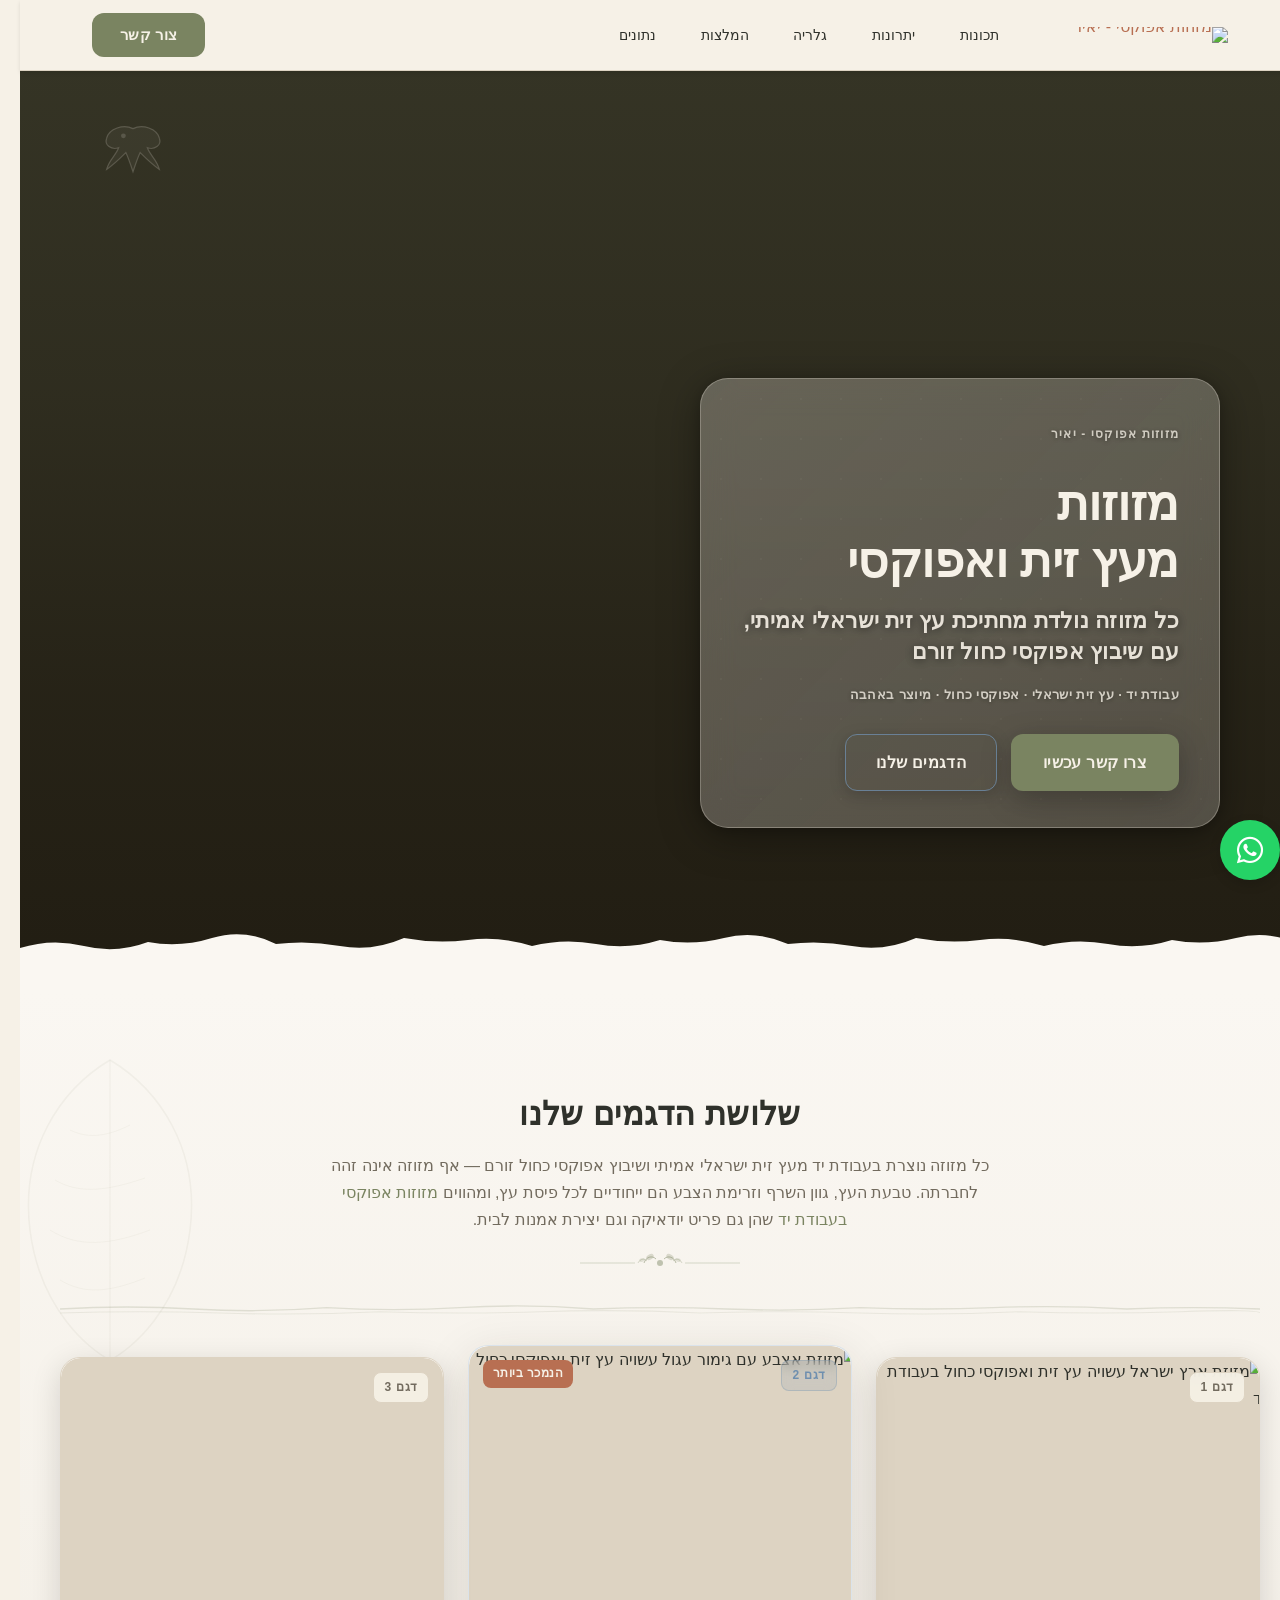
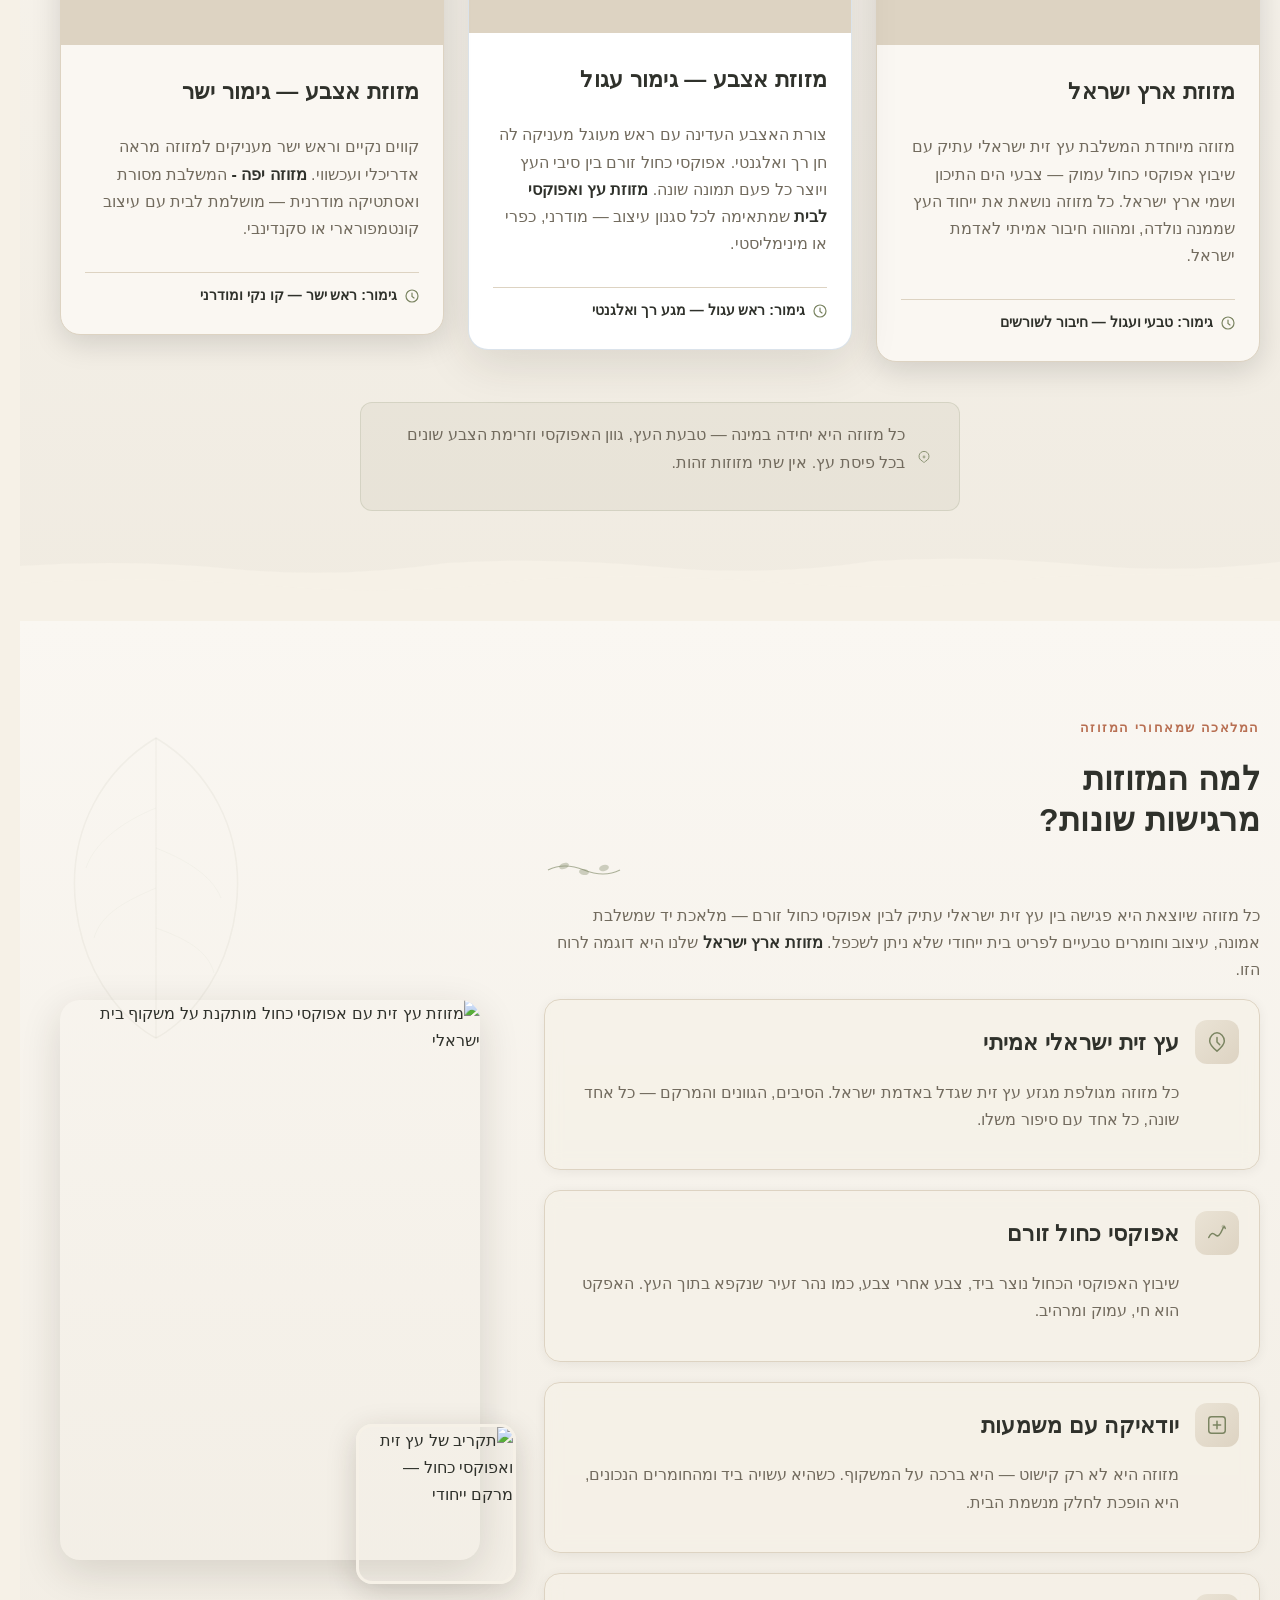
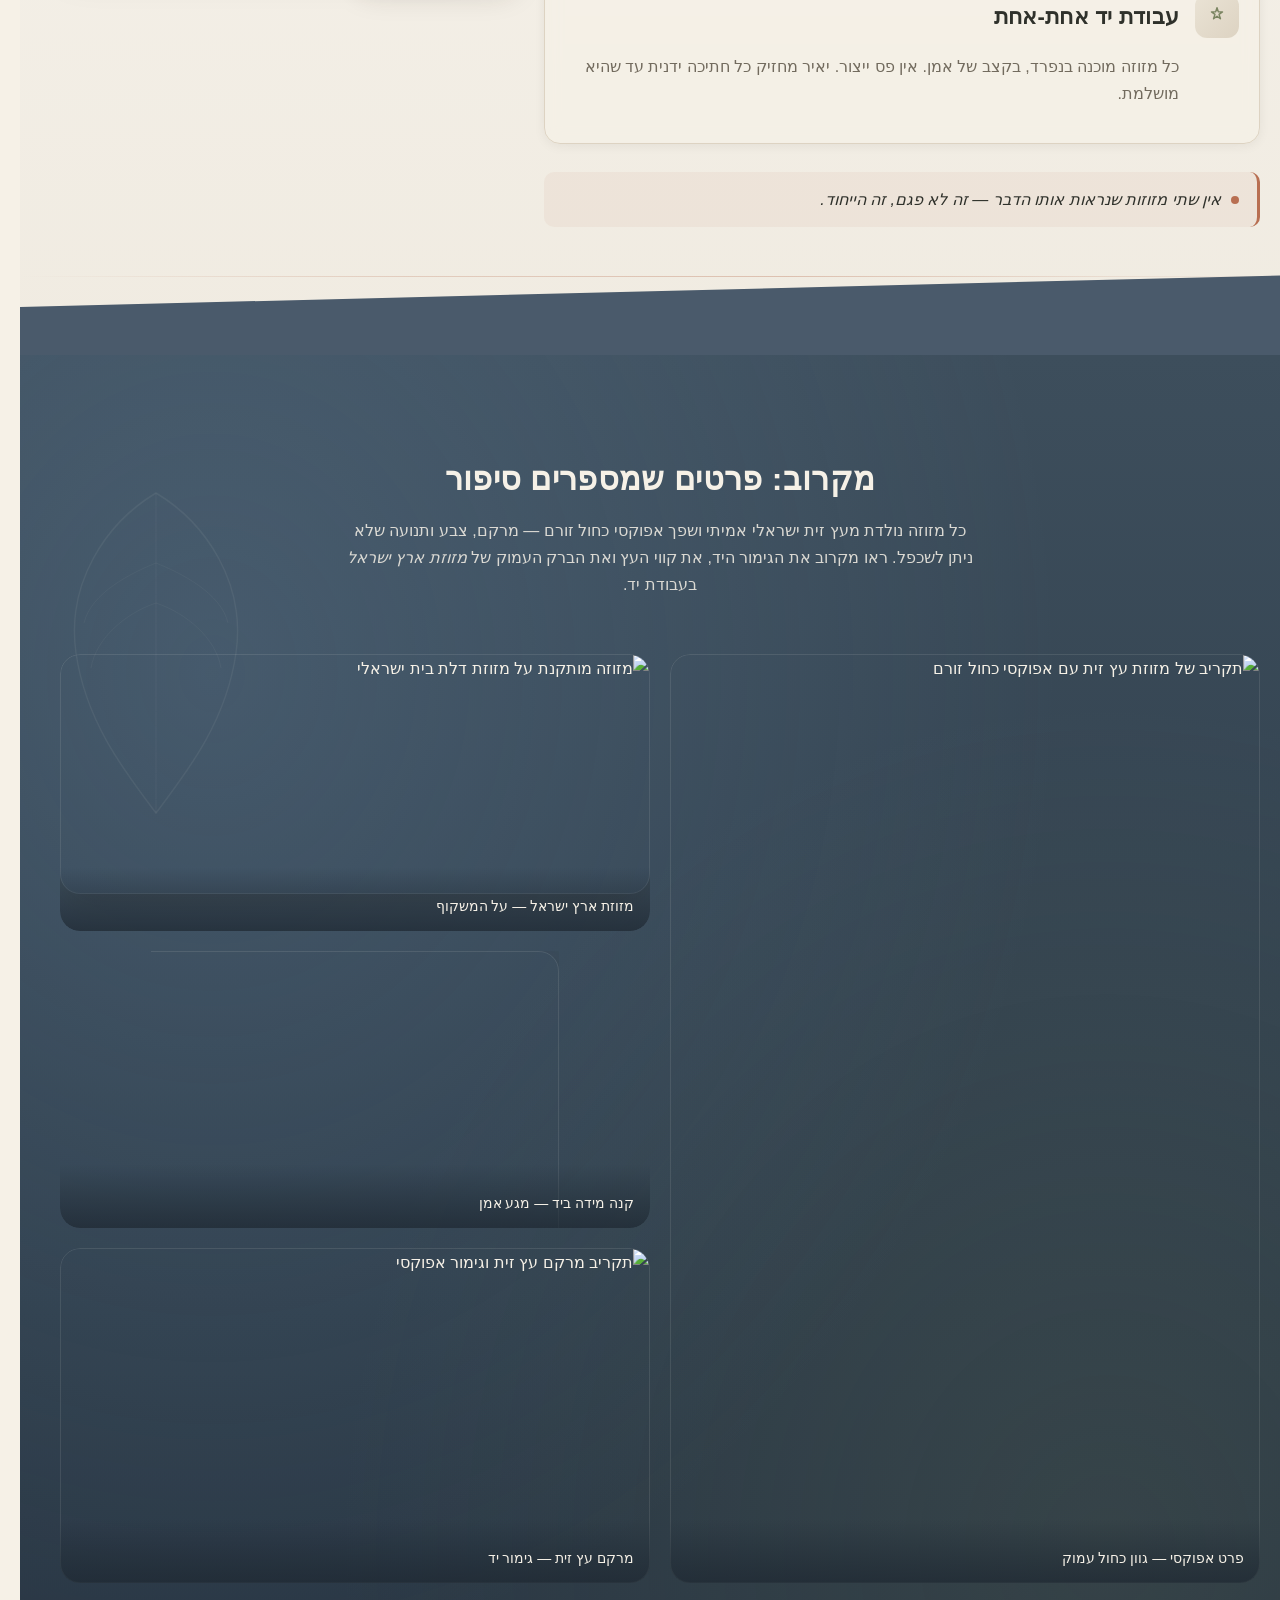
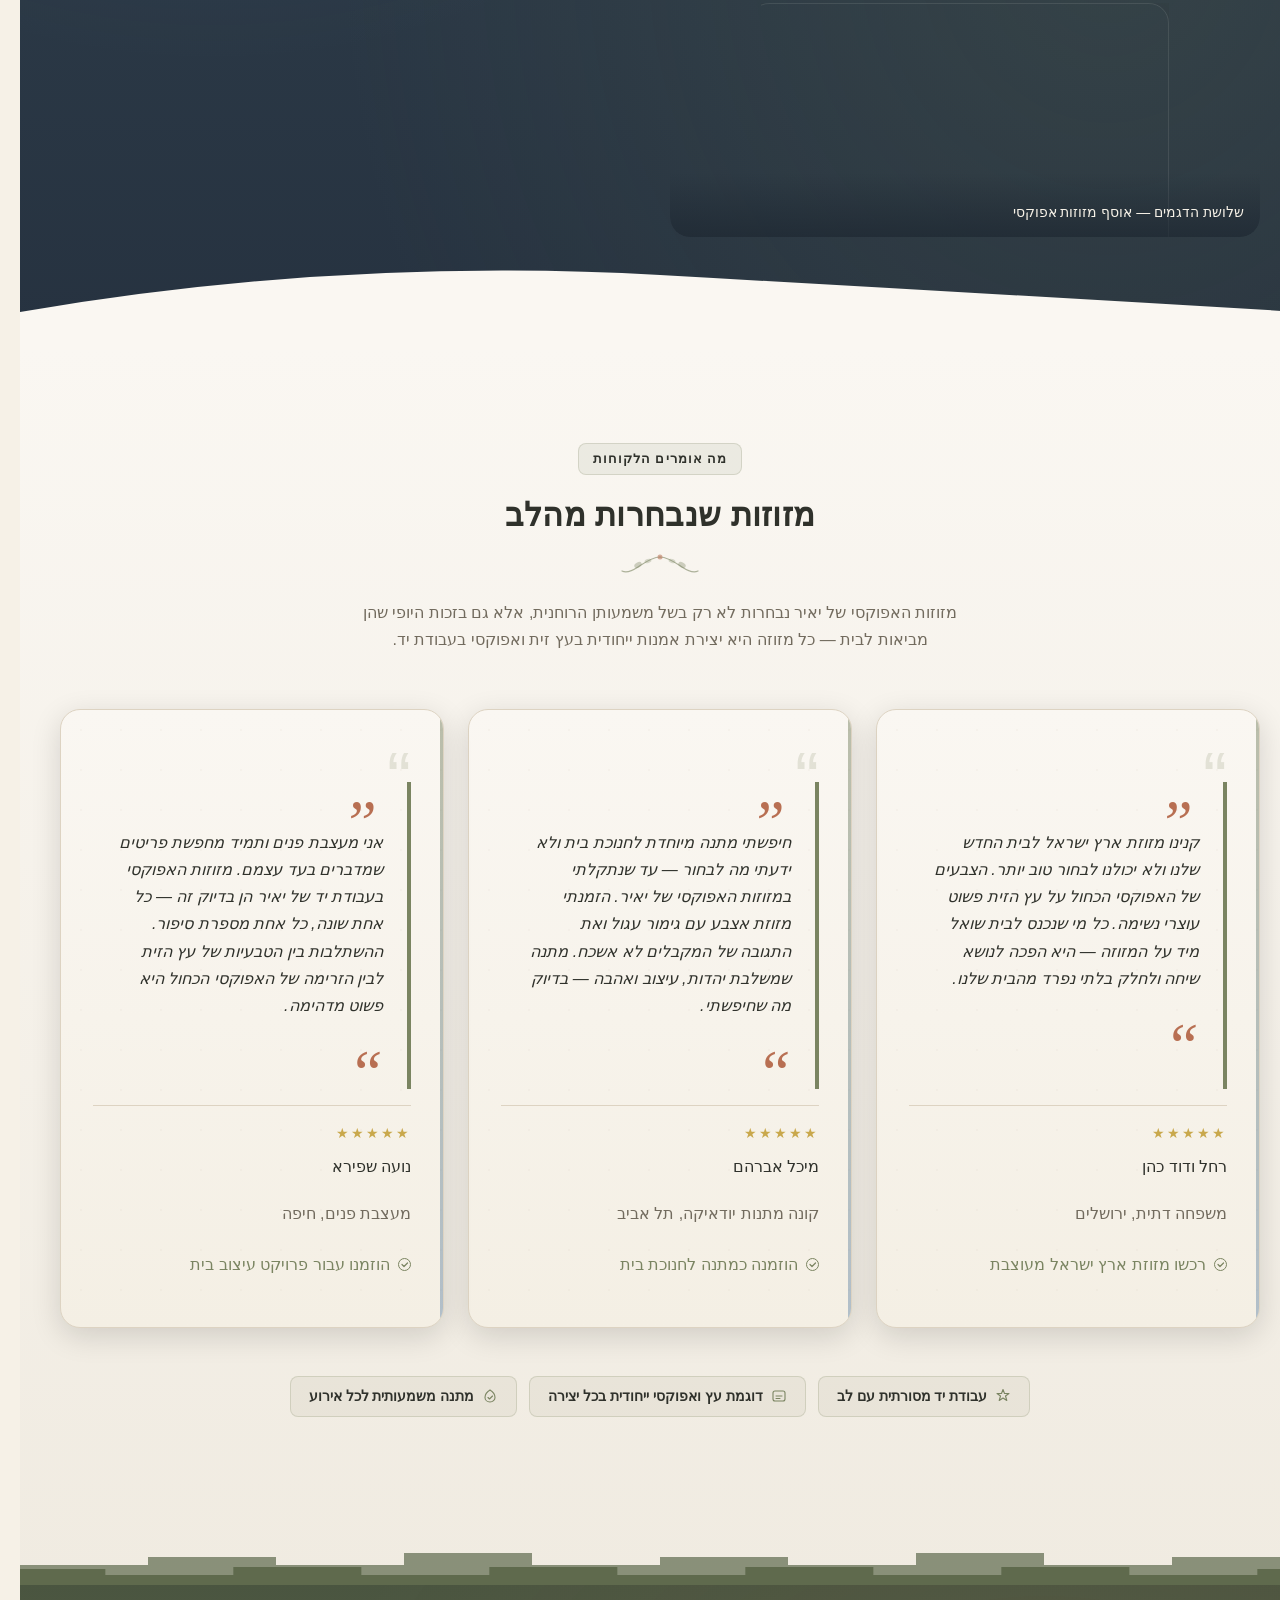
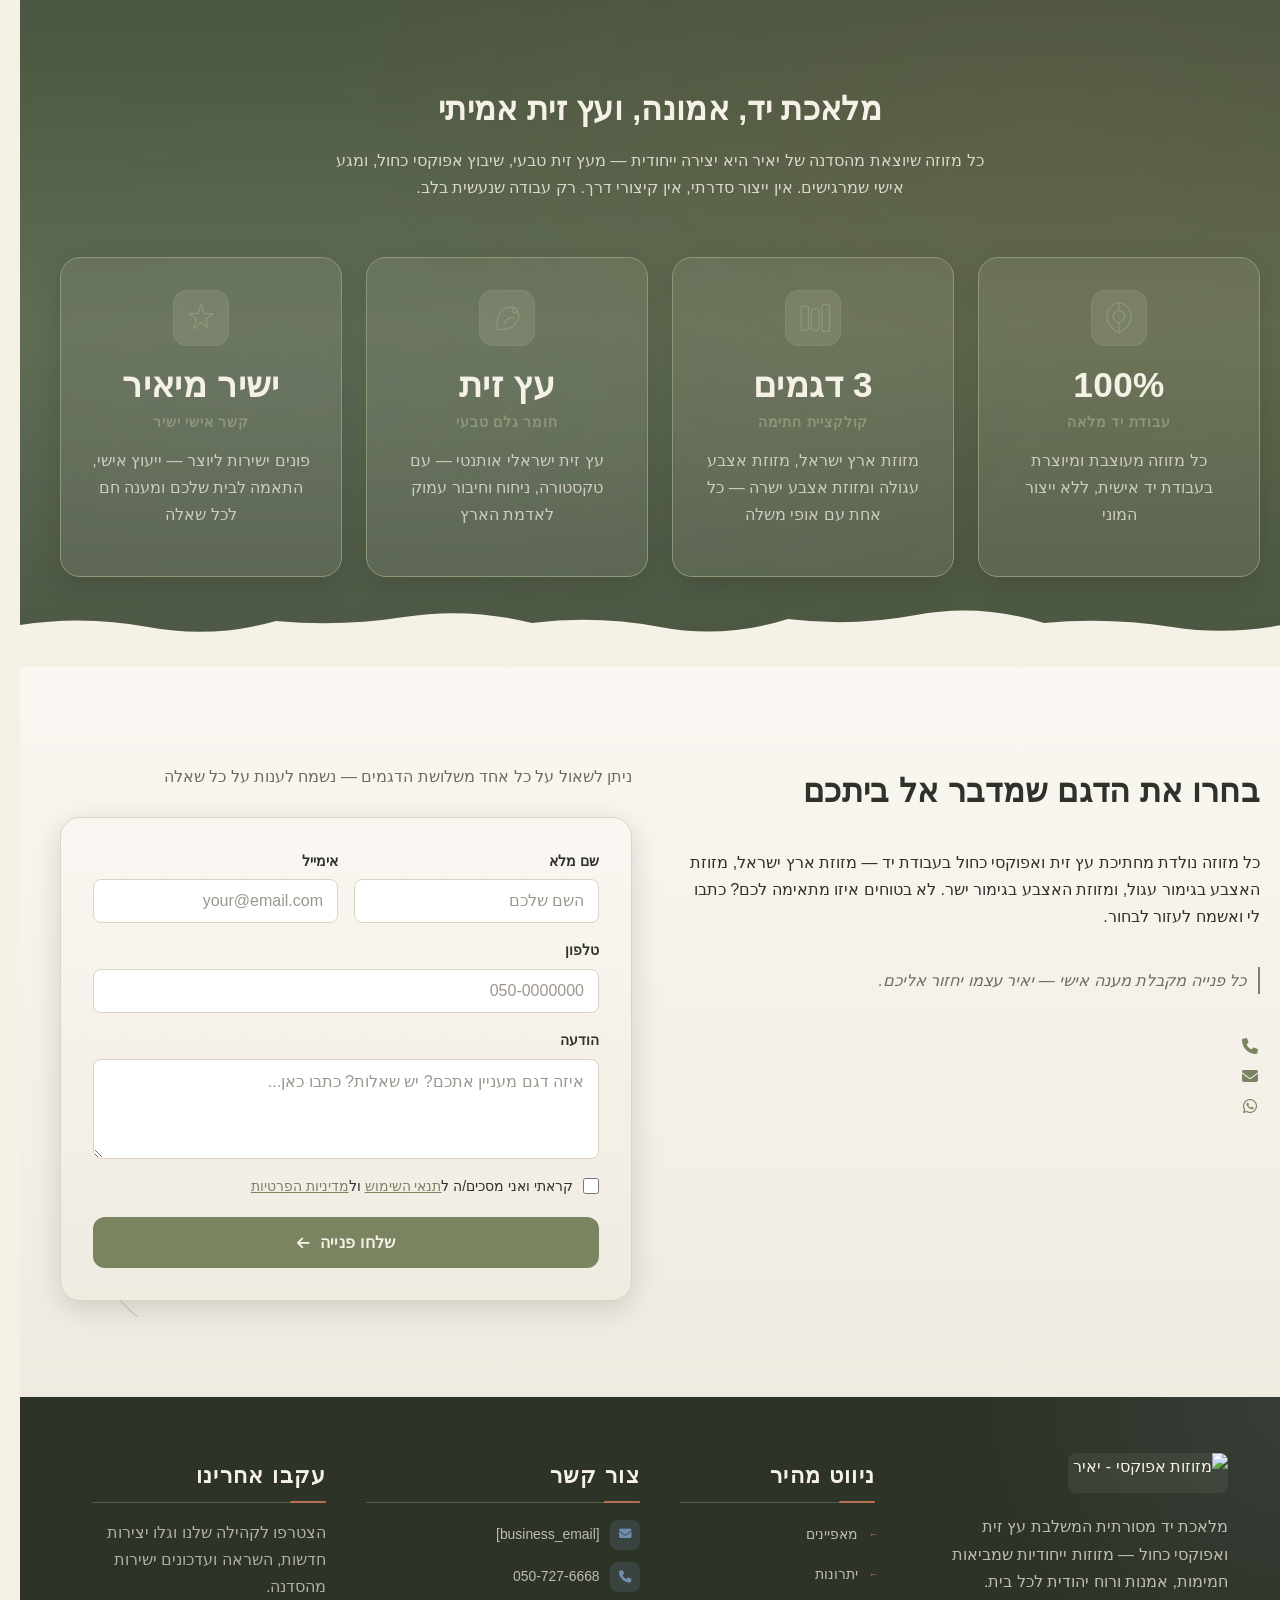
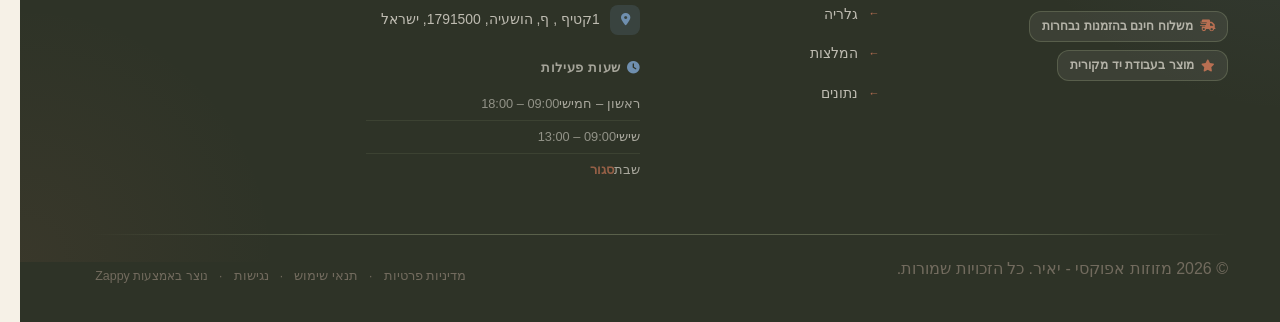
==== commit ff387108: "Background sync: Progressive GitHub Sync" ====
--- a/index.html
+++ b/index.html
@@ -1169,6 +1169,10 @@
   </div>
 </section>
 
+
+
+
+
 <section data-band-index="4" id="testimonials" class="index-testimonials-section" data-layout-spec="בית-testimonials" dir="rtl">
   <div class="index-testimonials-container">
 
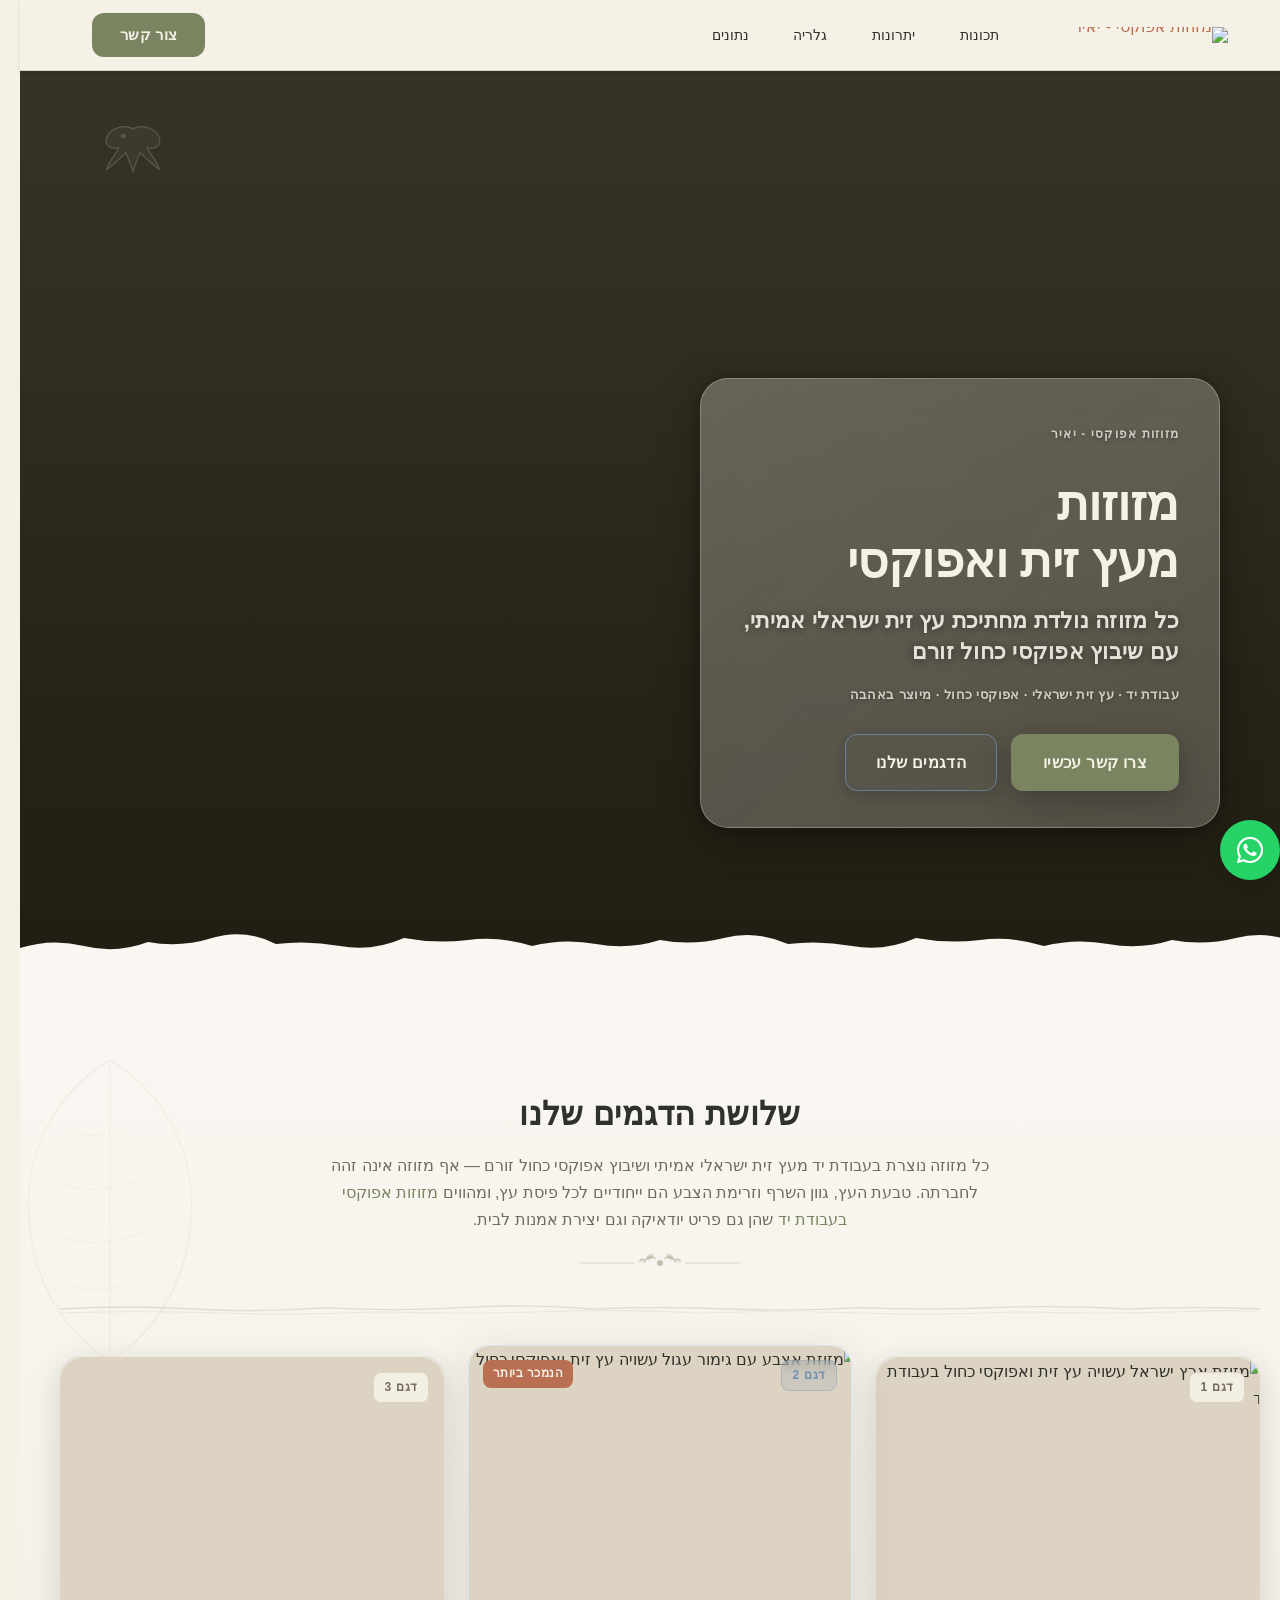
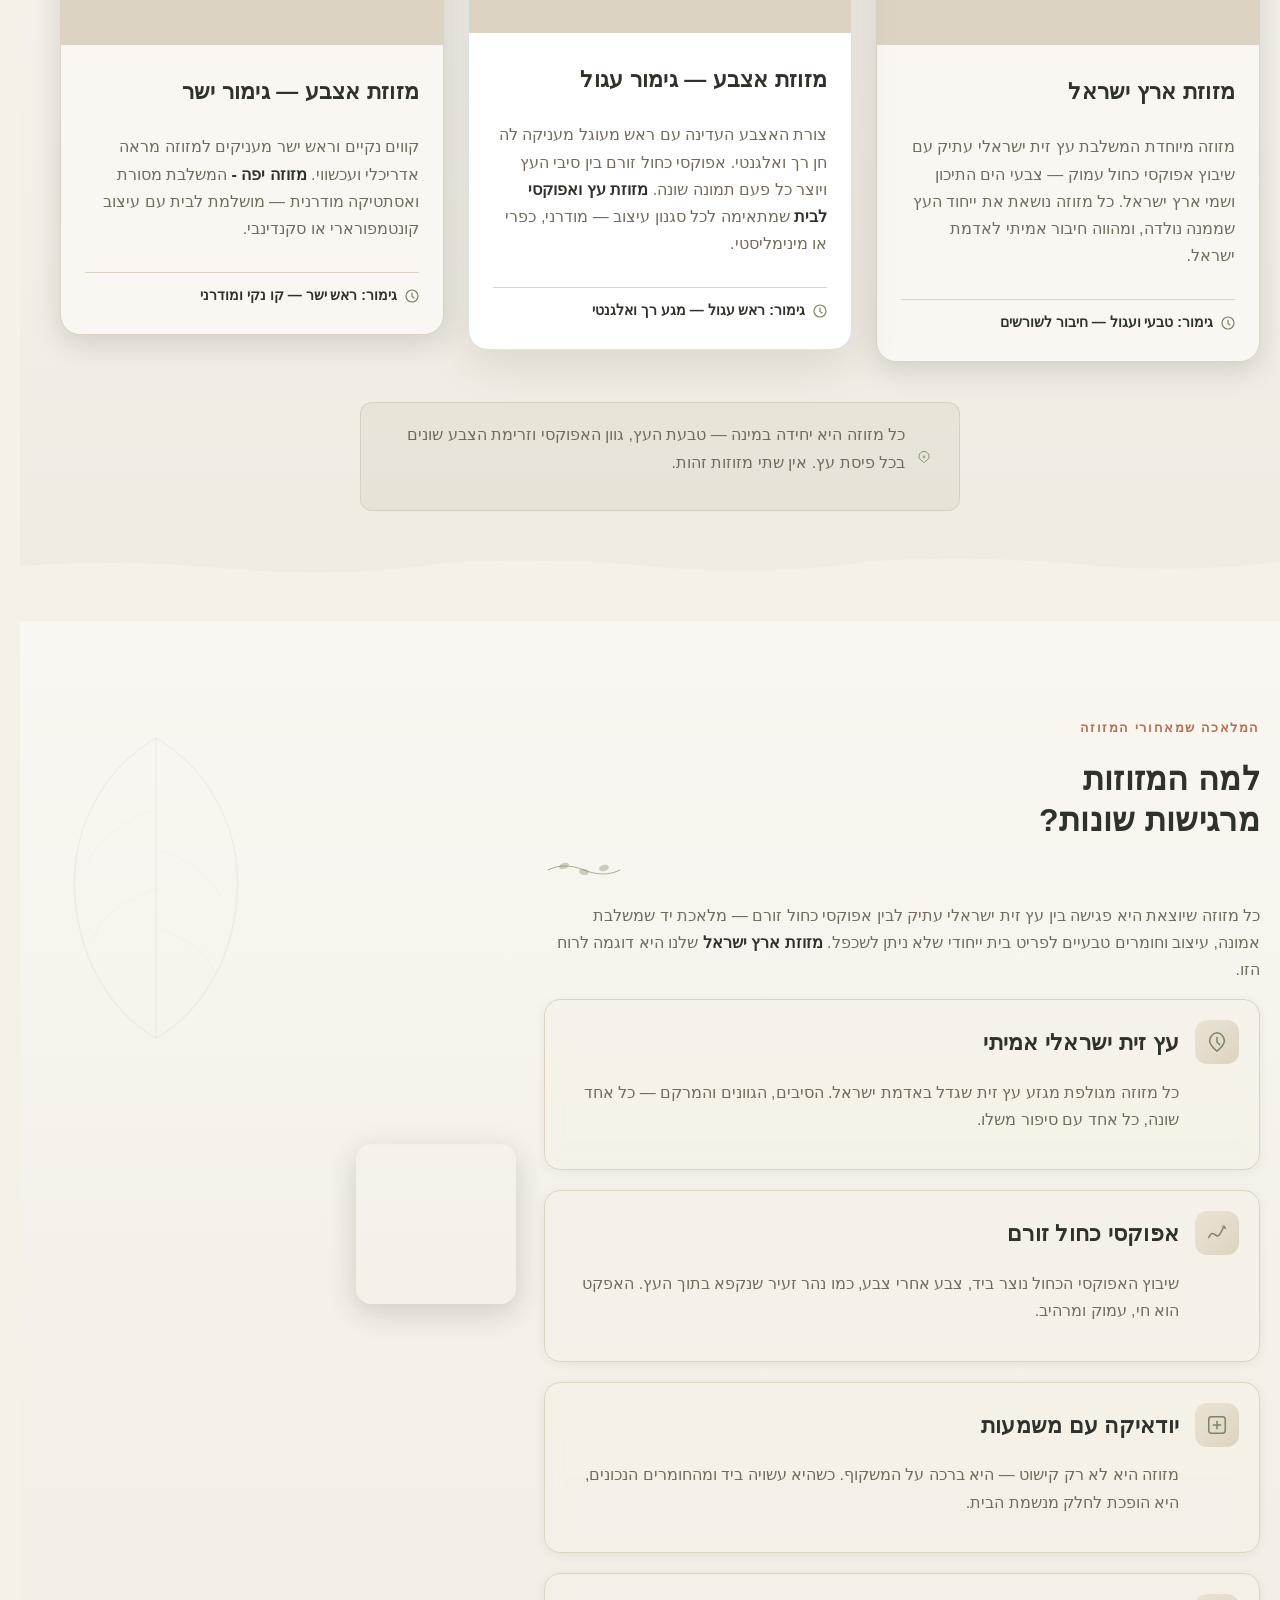
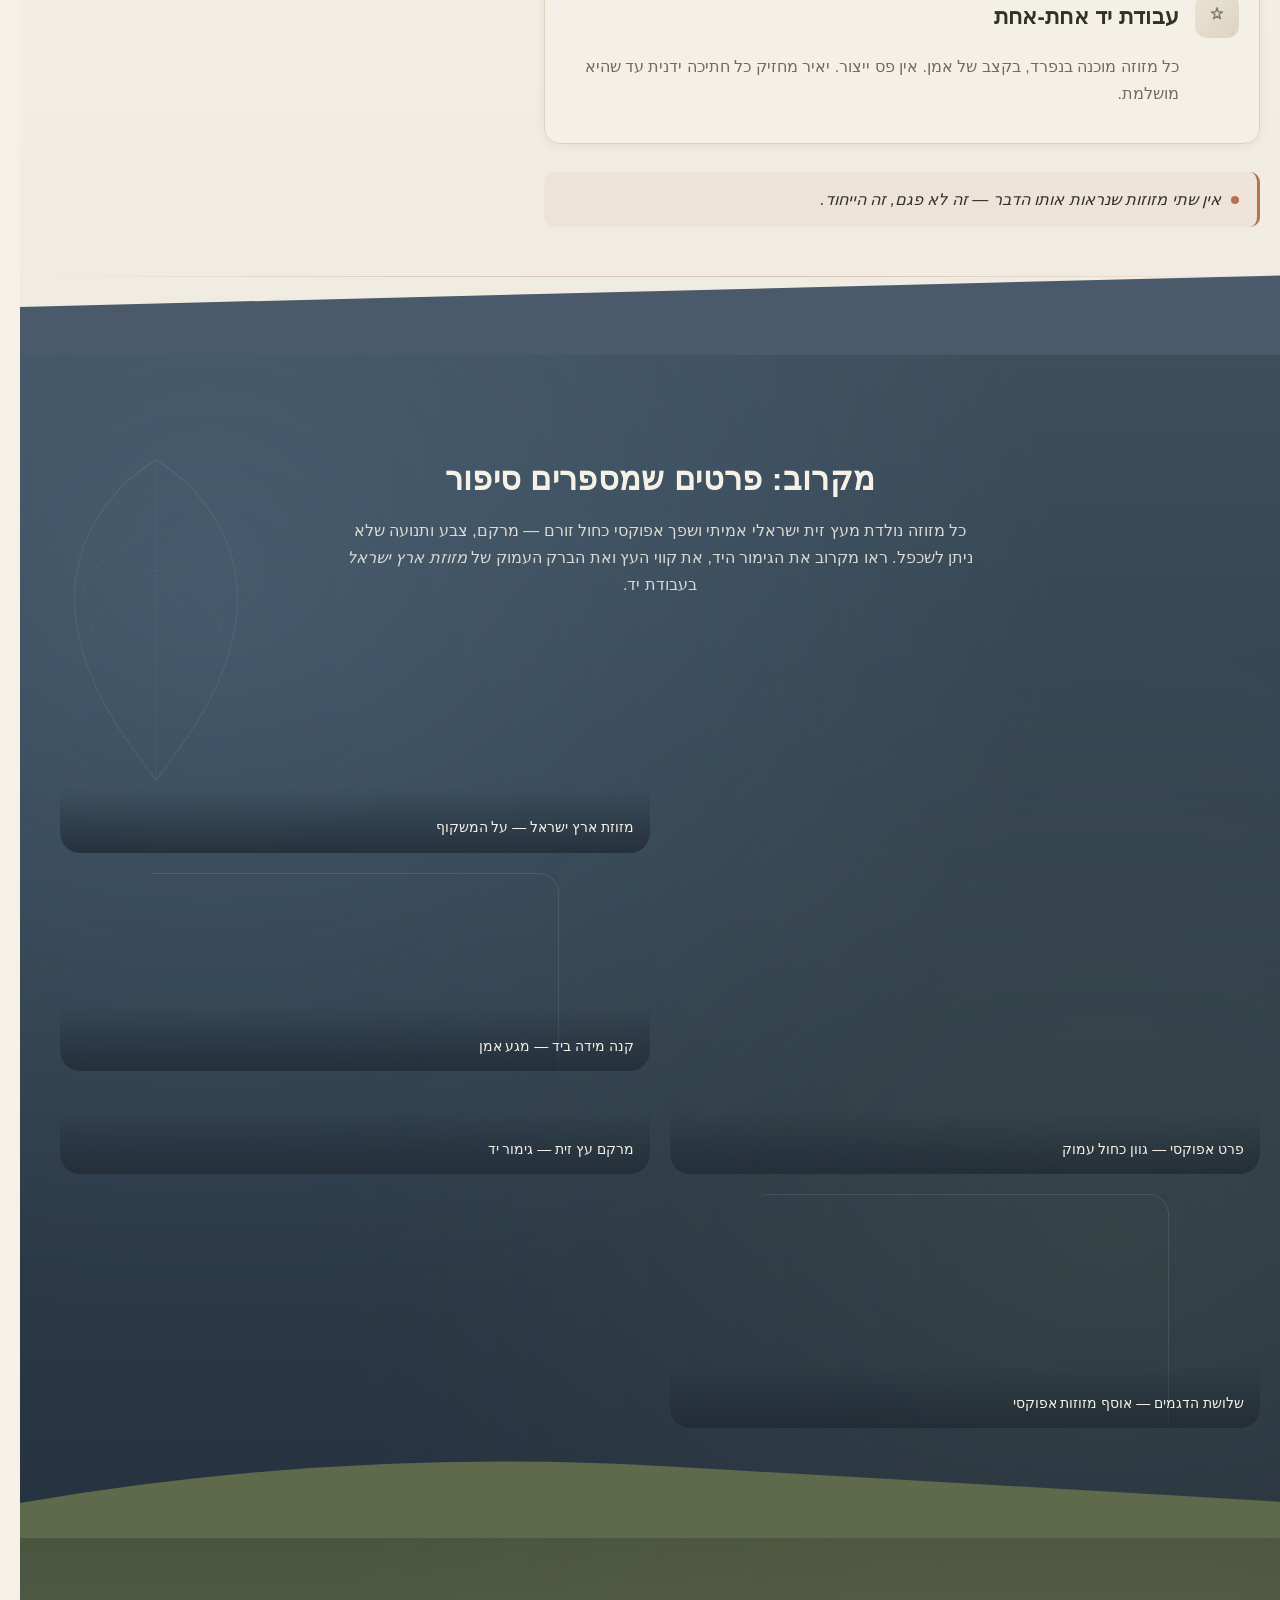
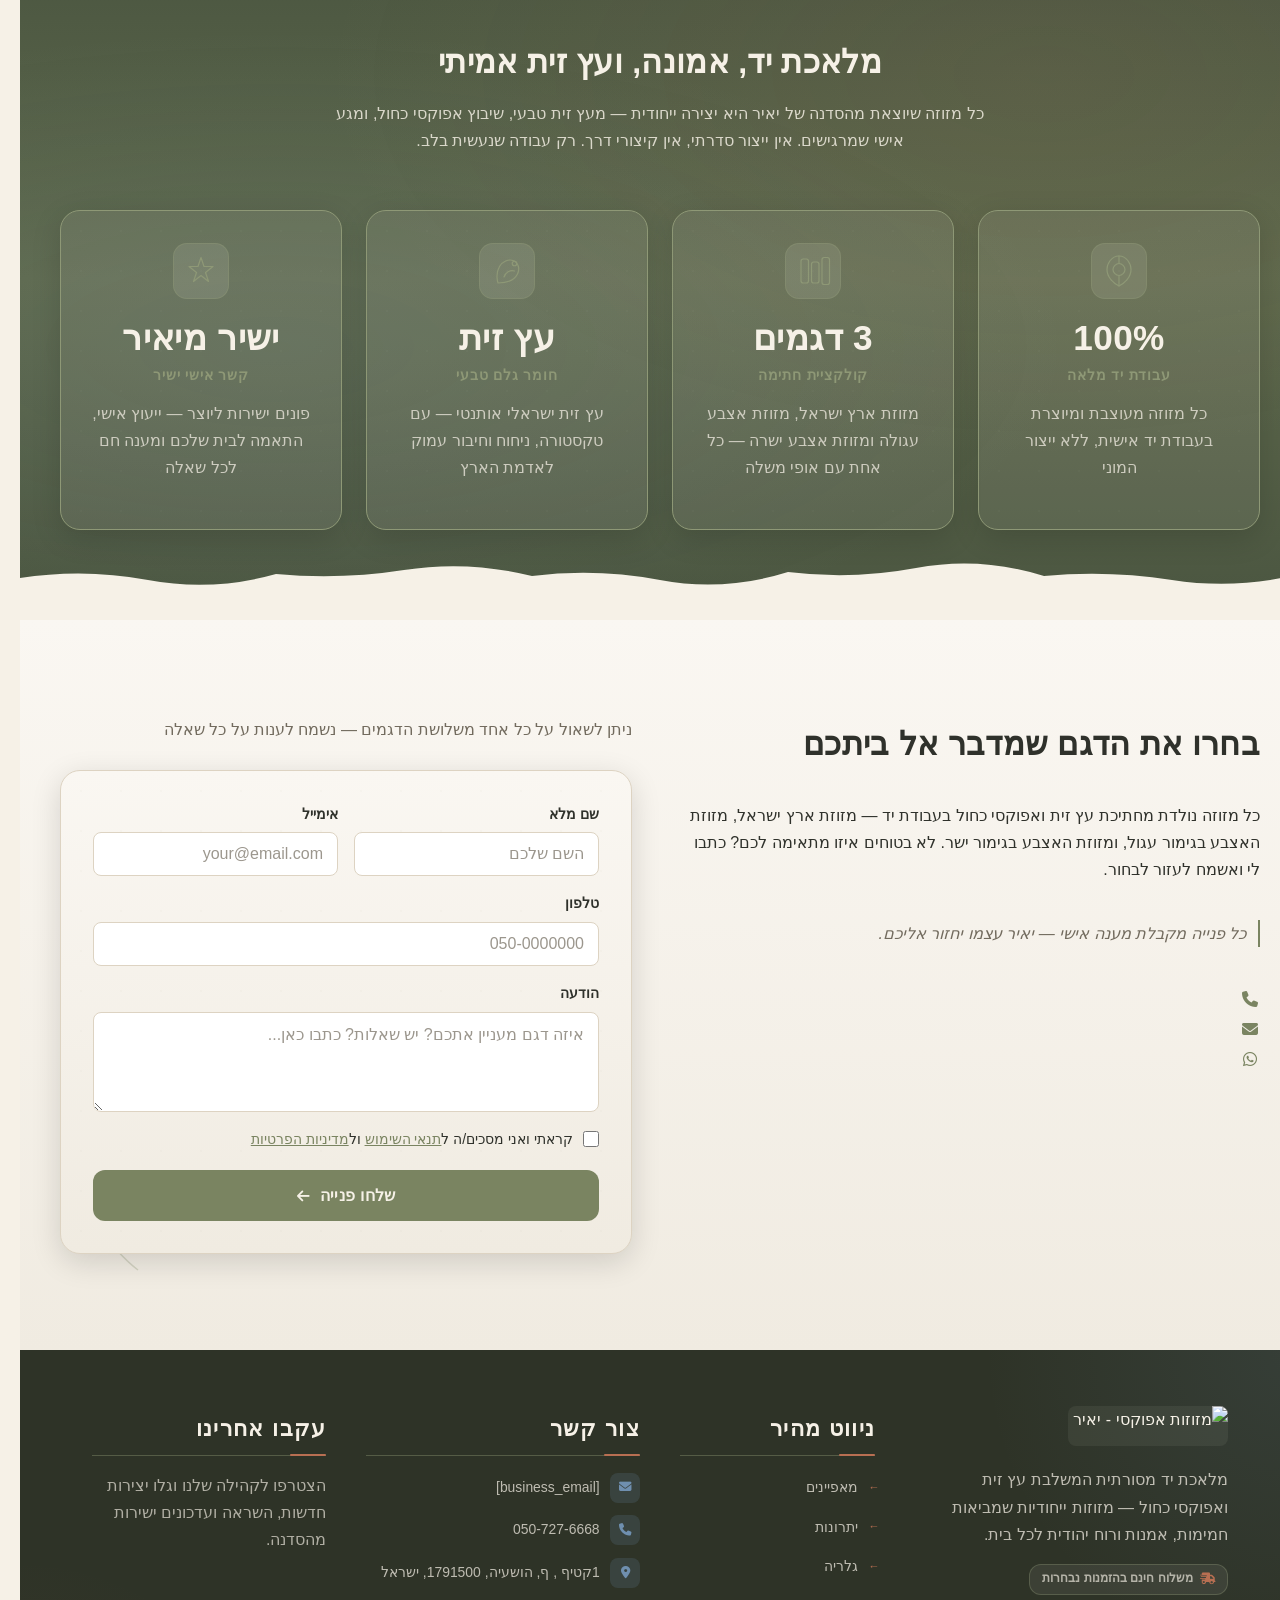
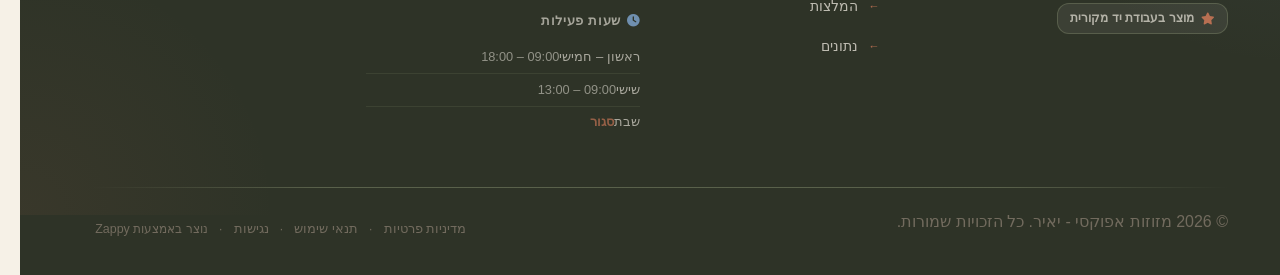
==== commit 7cdcaabc: "Background sync: Progressive GitHub Sync" ====
--- a/index.html
+++ b/index.html
@@ -223,14 +223,15 @@
     <meta name="twitter:card" content="summary_large_image">
     <meta name="twitter:title" content="מזוזת ארץ ישראל — מזוזות אפוקסי - יאיר">
     <meta name="twitter:description" content="Yair With Epoxy is a handcrafted Judaica brand specializing in olive wood mezuzot with stunning blue epoxy resin inlays. The brand combines rustic, earthy Israe">
-    <meta property="og:type" content="website">
-  <meta property="og:locale" content="he_IL">
-  
-  
-  
-  
-  
-  <link rel="stylesheet" href="https://cdnjs.cloudflare.com/ajax/libs/font-awesome/6.4.0/css/all.min.css">
+    <script type="application/ld+json">{"@context":"https://schema.org","@graph":[{"@type":"LocalBusiness","@id":"https://mezuzot-epoxy-yair.zappy5.app#organization","name":"מזוזות אפוקסי - יאיר","url":"https://mezuzot-epoxy-yair.zappy5.app","description":"Yair With Epoxy is a handcrafted Judaica brand specializing in olive wood mezuzot with stunning blue epoxy resin inlays. The brand combines rustic, earthy Israeli craftsmanship with the vibrant beauty of flowing epoxy art, creating unique religious items that are also decorative pieces. Three signature models are offered — the Land of Israel Mezuzah, the Finger Mezuzah with round finish, and the Finger Mezuzah with straight finish — each reflecting a deep connection to Israeli heritage and artisan woodworking.","address":{"@type":"PostalAddress","streetAddress":"1קטיף , ף, הושעיה, 1791500, ישראל"},"contactPoint":[{"@type":"ContactPoint","contactType":"customer service","telephone":"050-727-6668"}]},{"@type":"WebSite","@id":"https://mezuzot-epoxy-yair.zappy5.app#website","url":"https://mezuzot-epoxy-yair.zappy5.app","name":"מזוזות אפוקסי - יאיר","publisher":{"@id":"https://mezuzot-epoxy-yair.zappy5.app#organization"}},{"@type":"ContactPage","@id":"https://mezuzot-epoxy-yair.zappy5.app#contactpage","url":"https://mezuzot-epoxy-yair.zappy5.app","name":"מזוזת ארץ ישראל — מזוזות אפוקסי - יאיר","mainEntity":{"@id":"https://mezuzot-epoxy-yair.zappy5.app#organization"},"potentialAction":{"@type":"CommunicateAction","target":{"@type":"EntryPoint","urlTemplate":"https://mezuzot-epoxy-yair.zappy5.app/api/email/contact-form","actionPlatform":["http/method=POST"],"contentType":"application/json"},"instrument":[{"@type":"PropertyValue","name":"name","propertyID":"text","valueRequired":true,"description":"השם שלכם"},{"@type":"PropertyValue","name":"email","propertyID":"email","valueRequired":true,"description":"your@email.com"},{"@type":"PropertyValue","name":"phone","propertyID":"tel","valueRequired":false,"description":"050-0000000"},{"@type":"PropertyValue","name":"message","propertyID":"textarea","valueRequired":false,"description":"איזה דגם מעניין אתכם? יש שאלות? כתבו כאן..."},{"@type":"PropertyValue","name":"privacy_consent","propertyID":"checkbox","valueRequired":true}]}}]}</script>
+    <meta property="og:type" content="website" />
+  <meta property="og:locale" content="he_IL" />
+  
+  
+  
+  
+  
+  <link rel="stylesheet" href="https://cdnjs.cloudflare.com/ajax/libs/font-awesome/6.4.0/css/all.min.css" />
   <style>
     .skip-link { position: absolute; top: 0; left: 0; transform: translateY(-200%); padding: 12px 18px; background: var(--bg-dark, #1a1a1a); color: var(--text-light, #fff); font-weight: 600; border-radius: 0 0 8px 0; z-index: 10000; }
     .skip-link:focus { transform: none; outline: 2px solid var(--ring, #fff); outline-offset: 2px; }
@@ -240,15 +241,15 @@
 
   
     <!-- Favicons -->
-    <link rel="icon" type="image/x-icon" href="/assets/favicon.ico">
-    <link rel="icon" type="image/png" sizes="16x16" href="/assets/favicon-16x16.png">
-    <link rel="icon" type="image/png" sizes="32x32" href="/assets/favicon-32x32.png">
-    <link rel="icon" type="image/png" sizes="48x48" href="/assets/favicon-48x48.png">
-    <link rel="icon" type="image/png" sizes="192x192" href="/assets/favicon-192x192.png">
-    <link rel="icon" type="image/png" sizes="512x512" href="/assets/favicon-512x512.png">
-    <link rel="apple-touch-icon" href="/assets/apple-touch-icon.png">
+    <link rel="icon" type="image/x-icon" href="/assets/favicon.ico" />
+    <link rel="icon" type="image/png" sizes="16x16" href="/assets/favicon-16x16.png" />
+    <link rel="icon" type="image/png" sizes="32x32" href="/assets/favicon-32x32.png" />
+    <link rel="icon" type="image/png" sizes="48x48" href="/assets/favicon-48x48.png" />
+    <link rel="icon" type="image/png" sizes="192x192" href="/assets/favicon-192x192.png" />
+    <link rel="icon" type="image/png" sizes="512x512" href="/assets/favicon-512x512.png" />
+    <link rel="apple-touch-icon" href="/assets/apple-touch-icon.png" />
     <!-- Cookie Consent -->
-    <link rel="stylesheet" href="https://cdn.jsdelivr.net/npm/vanilla-cookieconsent@3/dist/cookieconsent.css">
+    <link rel="stylesheet" href="https://cdn.jsdelivr.net/npm/vanilla-cookieconsent@3/dist/cookieconsent.css" />
     <script src="https://cdn.jsdelivr.net/npm/vanilla-cookieconsent@3/dist/cookieconsent.umd.js"></script>
     <!-- Mickidum Accessibility Toolbar -->
     <script src="https://cdn.jsdelivr.net/gh/mickidum/acc_toolbar/acctoolbar/acctoolbar.min.js"></script>
@@ -347,23 +348,23 @@
   <nav class="navbar" dir="rtl">
   <button class="mobile-toggle" id="mobileToggle" aria-label="Menu">
     <svg class="hamburger-icon" width="24" height="24" viewBox="0 0 24 24" fill="none">
-      <path d="M3 12h18M3 6h18M3 18h18" stroke="currentColor" stroke-width="2" stroke-linecap="round"></path>
+      <path d="M3 12h18M3 6h18M3 18h18" stroke="currentColor" stroke-width="2" stroke-linecap="round"/>
     </svg>
     <svg class="close-icon" width="24" height="24" viewBox="0 0 24 24" fill="none" style="display: none;">
-      <path d="M18 6L6 18M6 6l12 12" stroke="currentColor" stroke-width="2" stroke-linecap="round"></path>
+      <path d="M18 6L6 18M6 6l12 12" stroke="currentColor" stroke-width="2" stroke-linecap="round"/>
     </svg>
   </button>
 
   <button class="phone-header-btn" data-phone="0507276668" aria-label="Call">
     <svg width="20" height="20" viewBox="0 0 24 24" fill="currentColor">
-      <path d="M22 16.92v3a2 2 0 0 1-2.18 2 19.79 19.79 0 0 1-8.63-3.07 19.5 19.5 0 0 1-6-6 19.79 19.79 0 0 1-3.07-8.67A2 2 0 0 1 4.11 2h3a2 2 0 0 1 2 1.72 12.84 12.84 0 0 0 .7 2.81 2 2 0 0 1-.45 2.11L8.09 9.91a16 16 0 0 0 6 6l1.27-1.27a2 2 0 0 1 2.11-.45 12.84 12.84 0 0 0 2.81.7A2 2 0 0 1 22 16.92z"></path>
+      <path d="M22 16.92v3a2 2 0 0 1-2.18 2 19.79 19.79 0 0 1-8.63-3.07 19.5 19.5 0 0 1-6-6 19.79 19.79 0 0 1-3.07-8.67A2 2 0 0 1 4.11 2h3a2 2 0 0 1 2 1.72 12.84 12.84 0 0 0 .7 2.81 2 2 0 0 1-.45 2.11L8.09 9.91a16 16 0 0 0 6 6l1.27-1.27a2 2 0 0 1 2.11-.45 12.84 12.84 0 0 0 2.81.7A2 2 0 0 1 22 16.92z"/>
     </svg>
   </button>
 
   <div class="nav-container">
     <div class="nav-right-group"><div class="nav-brand">
-      <a href="/" class="logo-link"><img class="logo" src="/assets/handcrafted-judaica-wood-art-logo-1780054031326-vjb7hs.webp?v=1780054032326-62lq0t" alt="מזוזות אפוקסי - יאיר"></a>
-    </div><ul class="nav-menu" id="navMenu"><li><a href="#features">תכונות</a></li><li><a href="#benefits">יתרונות</a></li><li><a href="#gallery">גלריה</a></li><li><a href="#testimonials">המלצות</a></li><li><a href="#stats">נתונים</a></li></ul></div>
+      <a href="/" class="logo-link"><img class="logo" src="/assets/handcrafted-judaica-wood-art-logo-1780054031326-vjb7hs.webp?v=1780054032326-62lq0t" alt="מזוזות אפוקסי - יאיר" /></a>
+    </div><ul class="nav-menu" id="navMenu"><li><a href="#features">תכונות</a></li><li><a href="#benefits">יתרונות</a></li><li><a href="#gallery">גלריה</a></li><li><a href="#stats">נתונים</a></li></ul></div>
 
     
 
@@ -816,7 +817,7 @@
     <section data-band-index="0" id="hero" class="index-hero-section" data-layout-spec="בית-hero" dir="rtl" data-hero-type="fullscreen-scrim">
   <!-- Background Image Layer -->
   <div class="index-hero-bg">
-    <img loading="eager" fetchpriority="high" data-hero-bg="true" data-placeholder="index-hero-image-1" data-context="Cinematic close-up of handcrafted olive wood mezuzah with stunning flowing blue epoxy resin inlay, natural warm daylight, placed against a warm Jerusalem stone doorway. The wood grain is richly visible, the blue epoxy glows with depth and movement, subtle lifestyle context showing a traditional Israeli home entrance. Warm golden-hour light, earthy tones, artisan craftsmanship feel." width="1400" height="900" src="/assets/site-index-hero-image-1.webp" alt="מזוזת עץ זית עם אפוקסי כחול בעבודת יד על מזוזת דלת אבן ירושלמית" data-hero-background="true" data-element-type="image" data-element-id="img-1780050946213-e4utgu9fn">
+    <img loading="eager" fetchpriority="high" data-hero-bg="true" data-placeholder="index-hero-image-1" data-context="Cinematic close-up of handcrafted olive wood mezuzah with stunning flowing blue epoxy resin inlay, natural warm daylight, placed against a warm Jerusalem stone doorway. The wood grain is richly visible, the blue epoxy glows with depth and movement, subtle lifestyle context showing a traditional Israeli home entrance. Warm golden-hour light, earthy tones, artisan craftsmanship feel." width="1400" height="900" src="/assets/site-index-hero-image-1.webp" alt="מזוזת עץ זית עם אפוקסי כחול בעבודת יד על מזוזת דלת אבן ירושלמית" data-hero-background="true" data-element-type="image" data-element-id="img-1780050946213-e4utgu9fn" />
   </div>
 
   <!-- Scrim Overlay -->
@@ -824,8 +825,8 @@
 
   <!-- Dove Decorative Motif -->
   <svg class="index-hero-dove" data-no-icon-edit="true" aria-hidden="true" viewBox="0 0 60 50" fill="none" xmlns="http://www.w3.org/2000/svg">
-    <path d="M30 8 C22 4, 10 8, 8 16 C6 22, 12 26, 18 24 C16 30, 10 34, 8 42 C14 38, 20 32, 24 28 C26 32, 28 38, 30 44 C32 38, 34 32, 36 28 C40 32, 46 38, 52 42 C50 34, 44 30, 42 24 C48 26, 54 22, 52 16 C50 8, 38 4, 30 8Z" stroke="rgba(246,241,231,0.35)" stroke-width="1" fill="rgba(246,241,231,0.08)"></path>
-    <circle cx="22" cy="14" r="2" fill="rgba(246,241,231,0.3)"></circle>
+    <path d="M30 8 C22 4, 10 8, 8 16 C6 22, 12 26, 18 24 C16 30, 10 34, 8 42 C14 38, 20 32, 24 28 C26 32, 28 38, 30 44 C32 38, 34 32, 36 28 C40 32, 46 38, 52 42 C50 34, 44 30, 42 24 C48 26, 54 22, 52 16 C50 8, 38 4, 30 8Z" stroke="rgba(246,241,231,0.35)" stroke-width="1" fill="rgba(246,241,231,0.08)"/>
+    <circle cx="22" cy="14" r="2" fill="rgba(246,241,231,0.3)"/>
   </svg>
 
   <!-- Content Container -->
@@ -833,11 +834,11 @@
     <!-- Frosted Card -->
     <div class="index-hero-card">
       <!-- Brand Label -->
-      <p><span class="index-hero-label" >מזוזות אפוקסי - יאיר&nbsp;</span>
-
-      </p><h1 class="index-hero-h1" >מזוזות<br>מעץ זית ואפוקסי</h1>
-
-      <h3 class="index-hero-subtitle" >כל מזוזה נולדת מחתיכת עץ זית ישראלי אמיתי, עם שיבוץ אפוקסי כחול זורם</h3>
+      <p><span class="index-hero-label" style>מזוזות אפוקסי - יאיר&nbsp;</span>
+
+      </p><h1 class="index-hero-h1" style>מזוזות<br />מעץ זית ואפוקסי</h1>
+
+      <h3 class="index-hero-subtitle" style>כל מזוזה נולדת מחתיכת עץ זית ישראלי אמיתי, עם שיבוץ אפוקסי כחול זורם</h3>
 
       <!-- Micro-points row -->
       <div class="index-hero-micro">
@@ -861,7 +862,7 @@
   <!-- Bottom Torn-Paper Divider -->
   <div class="index-hero-divider-wrapper">
     <svg data-no-icon-edit="true" aria-hidden="true" viewBox="0 0 1440 90" preserveAspectRatio="none" xmlns="http://www.w3.org/2000/svg">
-      <path d="M0,90 L0,48 Q36,38 72,46 T144,42 Q180,48 216,38 T288,44 Q324,40 360,46 T432,38 Q468,44 504,40 T576,46 Q612,38 648,44 T720,40 Q756,46 792,38 T864,44 Q900,40 936,46 T1008,38 Q1044,44 1080,40 T1152,46 Q1188,38 1224,44 T1296,40 Q1332,46 1368,38 T1440,44 L1440,90 Z" fill="#FAF7F2"></path>
+      <path d="M0,90 L0,48 Q36,38 72,46 T144,42 Q180,48 216,38 T288,44 Q324,40 360,46 T432,38 Q468,44 504,40 T576,46 Q612,38 648,44 T720,40 Q756,46 792,38 T864,44 Q900,40 936,46 T1008,38 Q1044,44 1080,40 T1152,46 Q1188,38 1224,44 T1296,40 Q1332,46 1368,38 T1440,44 L1440,90 Z" fill="#FAF7F2"/>
     </svg>
   </div>
 </section>
@@ -870,12 +871,12 @@
   <!-- Decorative leaf watermark -->
   <div class="index-features-leaf-watermark" aria-hidden="true">
     <svg data-no-icon-edit="true" aria-hidden="true" viewBox="0 0 220 320" fill="none" xmlns="http://www.w3.org/2000/svg">
-      <path d="M110 10 C60 40, 20 100, 30 180 C40 260, 90 300, 110 310 C130 300, 180 260, 190 180 C200 100, 160 40, 110 10Z" stroke="#7A8461" stroke-width="1.5" fill="none" opacity="0.07"></path>
-      <path d="M110 10 C110 10, 110 310, 110 310" stroke="#7A8461" stroke-width="1" fill="none" opacity="0.07"></path>
-      <path d="M70 80 C90 90, 110 85, 130 75" stroke="#7A8461" stroke-width="0.8" fill="none" opacity="0.07"></path>
-      <path d="M55 130 C80 145, 110 140, 145 128" stroke="#7A8461" stroke-width="0.8" fill="none" opacity="0.07"></path>
-      <path d="M50 180 C78 198, 110 195, 150 180" stroke="#7A8461" stroke-width="0.8" fill="none" opacity="0.07"></path>
-      <path d="M60 230 C85 245, 110 242, 145 228" stroke="#7A8461" stroke-width="0.8" fill="none" opacity="0.07"></path>
+      <path d="M110 10 C60 40, 20 100, 30 180 C40 260, 90 300, 110 310 C130 300, 180 260, 190 180 C200 100, 160 40, 110 10Z" stroke="#7A8461" stroke-width="1.5" fill="none" opacity="0.07"/>
+      <path d="M110 10 C110 10, 110 310, 110 310" stroke="#7A8461" stroke-width="1" fill="none" opacity="0.07"/>
+      <path d="M70 80 C90 90, 110 85, 130 75" stroke="#7A8461" stroke-width="0.8" fill="none" opacity="0.07"/>
+      <path d="M55 130 C80 145, 110 140, 145 128" stroke="#7A8461" stroke-width="0.8" fill="none" opacity="0.07"/>
+      <path d="M50 180 C78 198, 110 195, 150 180" stroke="#7A8461" stroke-width="0.8" fill="none" opacity="0.07"/>
+      <path d="M60 230 C85 245, 110 242, 145 228" stroke="#7A8461" stroke-width="0.8" fill="none" opacity="0.07"/>
     </svg>
   </div>
 
@@ -883,22 +884,22 @@
     <!-- Intro Block -->
     <div class="index-features-intro">
       <h2 class="index-features-title">שלושת הדגמים שלנו</h2>
-      <p class="index-features-subtitle" >כל מזוזה נוצרת בעבודת יד מעץ זית ישראלי אמיתי ושיבוץ אפוקסי כחול זורם — אף מזוזה אינה זהה לחברתה. טבעת העץ, גוון השרף וזרימת הצבע הם ייחודיים לכל פיסת עץ, ומהווים <em>מזוזות אפוקסי בעבודת יד</em> שהן גם פריט יודאיקה וגם יצירת אמנות לבית.</p>
+      <p class="index-features-subtitle" style>כל מזוזה נוצרת בעבודת יד מעץ זית ישראלי אמיתי ושיבוץ אפוקסי כחול זורם — אף מזוזה אינה זהה לחברתה. טבעת העץ, גוון השרף וזרימת הצבע הם ייחודיים לכל פיסת עץ, ומהווים <em>מזוזות אפוקסי בעבודת יד</em> שהן גם פריט יודאיקה וגם יצירת אמנות לבית.</p>
 
       <!-- Olive branch flourish divider -->
       <div class="index-features-flourish" aria-hidden="true">
         <svg data-no-icon-edit="true" aria-hidden="true" width="160" height="28" viewBox="0 0 160 28" fill="none" xmlns="http://www.w3.org/2000/svg">
-          <line x1="0" y1="14" x2="55" y2="14" stroke="#7A8461" stroke-width="0.8" opacity="0.35"></line>
-          <line x1="105" y1="14" x2="160" y2="14" stroke="#7A8461" stroke-width="0.8" opacity="0.35"></line>
-          <ellipse cx="80" cy="14" rx="3" ry="3" fill="#7A8461" opacity="0.45"></ellipse>
-          <path d="M64 14 C66 8, 72 6, 76 10" stroke="#7A8461" stroke-width="1" fill="none" opacity="0.5"></path>
-          <ellipse cx="70" cy="8" rx="4" ry="2.5" transform="rotate(-30 70 8)" fill="#7A8461" opacity="0.25"></ellipse>
-          <path d="M96 14 C94 8, 88 6, 84 10" stroke="#7A8461" stroke-width="1" fill="none" opacity="0.5"></path>
-          <ellipse cx="90" cy="8" rx="4" ry="2.5" transform="rotate(30 90 8)" fill="#7A8461" opacity="0.25"></ellipse>
-          <path d="M58 14 C60 10, 64 9, 67 12" stroke="#7A8461" stroke-width="0.8" fill="none" opacity="0.35"></path>
-          <ellipse cx="62" cy="11" rx="3" ry="1.8" transform="rotate(-20 62 11)" fill="#7A8461" opacity="0.18"></ellipse>
-          <path d="M102 14 C100 10, 96 9, 93 12" stroke="#7A8461" stroke-width="0.8" fill="none" opacity="0.35"></path>
-          <ellipse cx="98" cy="11" rx="3" ry="1.8" transform="rotate(20 98 11)" fill="#7A8461" opacity="0.18"></ellipse>
+          <line x1="0" y1="14" x2="55" y2="14" stroke="#7A8461" stroke-width="0.8" opacity="0.35"/>
+          <line x1="105" y1="14" x2="160" y2="14" stroke="#7A8461" stroke-width="0.8" opacity="0.35"/>
+          <ellipse cx="80" cy="14" rx="3" ry="3" fill="#7A8461" opacity="0.45"/>
+          <path d="M64 14 C66 8, 72 6, 76 10" stroke="#7A8461" stroke-width="1" fill="none" opacity="0.5"/>
+          <ellipse cx="70" cy="8" rx="4" ry="2.5" transform="rotate(-30 70 8)" fill="#7A8461" opacity="0.25"/>
+          <path d="M96 14 C94 8, 88 6, 84 10" stroke="#7A8461" stroke-width="1" fill="none" opacity="0.5"/>
+          <ellipse cx="90" cy="8" rx="4" ry="2.5" transform="rotate(30 90 8)" fill="#7A8461" opacity="0.25"/>
+          <path d="M58 14 C60 10, 64 9, 67 12" stroke="#7A8461" stroke-width="0.8" fill="none" opacity="0.35"/>
+          <ellipse cx="62" cy="11" rx="3" ry="1.8" transform="rotate(-20 62 11)" fill="#7A8461" opacity="0.18"/>
+          <path d="M102 14 C100 10, 96 9, 93 12" stroke="#7A8461" stroke-width="0.8" fill="none" opacity="0.35"/>
+          <ellipse cx="98" cy="11" rx="3" ry="1.8" transform="rotate(20 98 11)" fill="#7A8461" opacity="0.18"/>
         </svg>
       </div>
     </div>
@@ -906,8 +907,8 @@
     <!-- Wood grain separator -->
     <div class="index-features-grain-separator" aria-hidden="true">
       <svg data-no-icon-edit="true" aria-hidden="true" width="100%" height="12" viewBox="0 0 900 12" preserveAspectRatio="none" xmlns="http://www.w3.org/2000/svg">
-        <path d="M0,6 Q50,3 100,6 T200,5 Q250,8 300,5 T400,6 Q450,4 500,6 T600,5 Q650,7 700,5 T800,6 Q850,4 900,6" stroke="rgba(122,132,97,0.2)" stroke-width="1" fill="none"></path>
-        <path d="M0,9 Q60,7 120,9 T240,8 Q300,10 360,8 T480,9 Q540,7 600,9 T720,8 Q780,10 840,8 T900,9" stroke="rgba(122,132,97,0.12)" stroke-width="0.8" fill="none"></path>
+        <path d="M0,6 Q50,3 100,6 T200,5 Q250,8 300,5 T400,6 Q450,4 500,6 T600,5 Q650,7 700,5 T800,6 Q850,4 900,6" stroke="rgba(122,132,97,0.2)" stroke-width="1" fill="none"/>
+        <path d="M0,9 Q60,7 120,9 T240,8 Q300,10 360,8 T480,9 Q540,7 600,9 T720,8 Q780,10 840,8 T900,9" stroke="rgba(122,132,97,0.12)" stroke-width="0.8" fill="none"/>
       </svg>
     </div>
 
@@ -917,16 +918,16 @@
       <!-- Card 1: Land of Israel Mezuzah -->
       <article class="index-features-card index-features-card--outer" data-grid-item-index="0">
         <figure class="index-features-card-image-wrap">
-          <div data-zappy-zoom-wrapper="true" data-element-id="img-1780050946213-kg9yrsnw5" data-element-type="image" data-zappy-zoom-wrapper-width="410px" data-zappy-zoom-wrapper-height="306px" data-zappy-zoom-wrapper-width-mode="px" data-zappy-zoom-wrapper-align="center" style="position: relative !important; overflow: hidden !important; width: 410px !important; max-width: 100% !important; margin-left: auto !important; margin-right: auto !important; height: 306px !important; display: block !important;" data-zappy-zoom-clip="true" data-zappy-wrapper-margins-applied="true"><img decoding="async" data-placeholder="index-features-image-1" data-context="Close-up photograph of a handcrafted mezuzah made from olive wood with stunning blue epoxy resin inlay. The mezuzah is labeled Land of Israel. The olive wood grain is clearly visible with natural knots and warm brown tones. The blue epoxy flows organically through the wood like a river or sea. The mezuzah sits on a natural linen cloth with soft warm lighting revealing the tactile texture and epoxy shine. Artisan Judaica product photography." width="600" height="400" src="/assets/site-index-features-image-1-1780053356319-v0cci9.webp?v=1780053358831" alt="מזוזת ארץ ישראל עשויה עץ זית ואפוקסי כחול בעבודת יד" data-element-type="image" data-element-id="img-1780050946213-kg9yrsnw5" style="object-position: 50% 50% !important; margin: 0px !important; left: -1% !important; top: -1.25% !important; width: 102% !important; height: 102.5% !important; max-width: none !important; max-height: none !important; display: block !important; object-fit: cover !important;" data-zappy-zoom="1.02" data-zappy-original-width="410" data-zappy-original-height="306" data-zappy-object-position="50% 50%"></div>
+          <div data-zappy-zoom-wrapper="true" data-element-id="img-1780050946213-kg9yrsnw5" data-element-type="image" data-zappy-zoom-wrapper-width="410px" data-zappy-zoom-wrapper-height="306px" data-zappy-zoom-wrapper-width-mode="px" data-zappy-zoom-wrapper-align="center" style="position: relative !important; overflow: hidden !important; width: 410px !important; max-width: 100% !important; margin-left: auto !important; margin-right: auto !important; height: 306px !important; display: block !important;" data-zappy-zoom-clip="true" data-zappy-wrapper-margins-applied="true"><img decoding="async" data-placeholder="index-features-image-1" data-context="Close-up photograph of a handcrafted mezuzah made from olive wood with stunning blue epoxy resin inlay. The mezuzah is labeled Land of Israel. The olive wood grain is clearly visible with natural knots and warm brown tones. The blue epoxy flows organically through the wood like a river or sea. The mezuzah sits on a natural linen cloth with soft warm lighting revealing the tactile texture and epoxy shine. Artisan Judaica product photography." width="600" height="400" src="/assets/site-index-features-image-1-1780053356319-v0cci9.webp?v=1780053358831" alt="מזוזת ארץ ישראל עשויה עץ זית ואפוקסי כחול בעבודת יד" data-element-type="image" data-element-id="img-1780050946213-kg9yrsnw5" style="object-position: 50% 50% !important; margin: 0px !important; left: -1% !important; top: -1.25% !important; width: 102% !important; height: 102.5% !important; max-width: none !important; max-height: none !important; display: block !important; object-fit: cover !important;" data-zappy-zoom="1.02" data-zappy-original-width="410" data-zappy-original-height="306" data-zappy-object-position="50% 50%" /></div>
           <div class="index-features-card-badge">דגם 1</div>
         </figure>
         <div class="index-features-card-body">
-          <h3 class="index-features-card-title" >מזוזת ארץ ישראל</h3>
+          <h3 class="index-features-card-title" style>מזוזת ארץ ישראל</h3>
           <p class="index-features-card-desc">מזוזה מיוחדת המשלבת עץ זית ישראלי עתיק עם שיבוץ אפוקסי כחול עמוק — צבעי הים התיכון ושמי ארץ ישראל. כל מזוזה נושאת את ייחוד העץ שממנה נולדה, ומהווה חיבור אמיתי לאדמת ישראל.</p>
           <div class="index-features-card-detail">
             <svg data-element-type="icon" data-icon-type="svg" width="14" height="14" viewBox="0 0 14 14" fill="none" xmlns="http://www.w3.org/2000/svg" aria-hidden="true">
-              <circle cx="7" cy="7" r="6" stroke="currentColor" stroke-width="1.2"></circle>
-              <path d="M7 4v3.5l2 1.5" stroke="currentColor" stroke-width="1.2" stroke-linecap="round"></path>
+              <circle cx="7" cy="7" r="6" stroke="currentColor" stroke-width="1.2"/>
+              <path d="M7 4v3.5l2 1.5" stroke="currentColor" stroke-width="1.2" stroke-linecap="round"/>
             </svg>
             <span style="color: rgb(47, 49, 43) !important;">גימור: טבעי ועגול — חיבור לשורשים</span>
           </div>
@@ -936,7 +937,7 @@
       <!-- Card 2: Finger Mezuzah Round (center, elevated) -->
       <article class="index-features-card index-features-card--center" data-grid-item-index="1">
         <figure class="index-features-card-image-wrap">
-          <div data-zappy-zoom-wrapper="true" data-element-id="img-1780050946213-0nm4qgvvj" data-element-type="image" data-zappy-zoom-wrapper-width="406px" data-zappy-zoom-wrapper-height="306px" data-zappy-zoom-wrapper-width-mode="px" data-zappy-zoom-wrapper-align="center" style="position: relative !important; overflow: hidden !important; width: 406px !important; max-width: 100% !important; margin-left: auto !important; margin-right: auto !important; height: 306px !important; display: block !important;" data-zappy-zoom-clip="true" data-zappy-wrapper-margins-applied="true"><img decoding="async" data-placeholder="index-features-image-2" data-context="Handcrafted finger mezuzah with round finish made from olive wood and blue epoxy resin. The mezuzah is slender and finger-shaped with a smooth rounded top. Blue epoxy resin flows in beautiful organic patterns through the warm olive wood. The piece is photographed on a white marble surface with soft natural light highlighting the wood grain texture and glossy epoxy shine. Artisan Judaica mezuzah product photography." width="600" height="400" src="/assets/site-index-features-image-2-1780053403165-29dlop.webp?v=1780053405558" alt="מזוזת אצבע עם גימור עגול עשויה עץ זית ואפוקסי כחול" data-element-type="image" data-element-id="img-1780050946213-0nm4qgvvj" style="object-position: 50% 50% !important; margin: 0px !important; left: -1.251232% !important; top: -1% !important; width: 102.502463% !important; height: 102% !important; max-width: none !important; max-height: none !important; display: block !important; object-fit: cover !important;" data-zappy-zoom="1.02" data-zappy-original-width="406" data-zappy-original-height="306" data-zappy-object-position="50% 50%"></div>
+          <div data-zappy-zoom-wrapper="true" data-element-id="img-1780050946213-0nm4qgvvj" data-element-type="image" data-zappy-zoom-wrapper-width="406px" data-zappy-zoom-wrapper-height="306px" data-zappy-zoom-wrapper-width-mode="px" data-zappy-zoom-wrapper-align="center" style="position: relative !important; overflow: hidden !important; width: 406px !important; max-width: 100% !important; margin-left: auto !important; margin-right: auto !important; height: 306px !important; display: block !important;" data-zappy-zoom-clip="true" data-zappy-wrapper-margins-applied="true"><img decoding="async" data-placeholder="index-features-image-2" data-context="Handcrafted finger mezuzah with round finish made from olive wood and blue epoxy resin. The mezuzah is slender and finger-shaped with a smooth rounded top. Blue epoxy resin flows in beautiful organic patterns through the warm olive wood. The piece is photographed on a white marble surface with soft natural light highlighting the wood grain texture and glossy epoxy shine. Artisan Judaica mezuzah product photography." width="600" height="400" src="/assets/site-index-features-image-2-1780053403165-29dlop.webp?v=1780053405558" alt="מזוזת אצבע עם גימור עגול עשויה עץ זית ואפוקסי כחול" data-element-type="image" data-element-id="img-1780050946213-0nm4qgvvj" style="object-position: 50% 50% !important; margin: 0px !important; left: -1.251232% !important; top: -1% !important; width: 102.502463% !important; height: 102% !important; max-width: none !important; max-height: none !important; display: block !important; object-fit: cover !important;" data-zappy-zoom="1.02" data-zappy-original-width="406" data-zappy-original-height="306" data-zappy-object-position="50% 50%" /></div>
           <div class="index-features-card-badge index-features-card-badge--accent">דגם 2</div>
           <div class="index-features-card-featured-tag">הנמכר ביותר</div>
         </figure>
@@ -945,8 +946,8 @@
           <p class="index-features-card-desc">צורת האצבע העדינה עם ראש מעוגל מעניקה לה חן רך ואלגנטי. אפוקסי כחול זורם בין סיבי העץ ויוצר כל פעם תמונה שונה. <strong>מזוזת עץ ואפוקסי לבית</strong> שמתאימה לכל סגנון עיצוב — מודרני, כפרי או מינימליסטי.</p>
           <div class="index-features-card-detail">
             <svg data-element-type="icon" data-icon-type="svg" width="14" height="14" viewBox="0 0 14 14" fill="none" xmlns="http://www.w3.org/2000/svg" aria-hidden="true">
-              <circle cx="7" cy="7" r="6" stroke="currentColor" stroke-width="1.2"></circle>
-              <path d="M7 4v3.5l2 1.5" stroke="currentColor" stroke-width="1.2" stroke-linecap="round"></path>
+              <circle cx="7" cy="7" r="6" stroke="currentColor" stroke-width="1.2"/>
+              <path d="M7 4v3.5l2 1.5" stroke="currentColor" stroke-width="1.2" stroke-linecap="round"/>
             </svg>
             <span style="color: rgb(47, 49, 43) !important;">גימור: ראש עגול — מגע רך ואלגנטי</span>
           </div>
@@ -956,16 +957,16 @@
       <!-- Card 3: Finger Mezuzah Straight -->
       <article class="index-features-card index-features-card--outer" data-grid-item-index="2">
         <figure class="index-features-card-image-wrap">
-          <div data-zappy-zoom-wrapper="true" data-element-id="img-1780050946213-qkydyq0v4" data-element-type="image" data-zappy-zoom-wrapper-width="410px" data-zappy-zoom-wrapper-height="306px" data-zappy-zoom-wrapper-width-mode="px" data-zappy-zoom-wrapper-align="center" style="position: relative !important; overflow: hidden !important; width: 410px !important; max-width: 100% !important; margin-left: auto !important; margin-right: auto !important; height: 306px !important; display: block !important;" data-zappy-zoom-clip="true" data-zappy-wrapper-margins-applied="true"><img decoding="async" data-placeholder="index-features-image-3" data-context="Handcrafted finger mezuzah with straight finish made from olive wood and blue epoxy resin. The mezuzah has a clean straight top edge giving it a modern architectural look. Blue epoxy resin creates flowing abstract patterns through the natural olive wood grain. The piece is photographed on a wooden surface with warm side lighting showing the depth of the epoxy and the natural wood texture. Artisan Judaica product photography." width="600" height="400" src="/assets/site-index-features-image-3-1780053416571-m3wo1x.webp?v=1780053418867" alt="מזוזת אצבע עם גימור ישר עשויה עץ זית ואפוקסי כחול" data-element-type="image" data-element-id="img-1780050946213-qkydyq0v4" style="object-position: 50% 50% !important; margin: 0px !important; left: -1% !important; top: -1.25% !important; width: 102% !important; height: 102.5% !important; max-width: none !important; max-height: none !important; display: block !important; object-fit: cover !important;" data-zappy-zoom="1.02" data-zappy-original-width="410" data-zappy-original-height="306" data-zappy-object-position="50% 50%"></div>
+          <div data-zappy-zoom-wrapper="true" data-element-id="img-1780050946213-qkydyq0v4" data-element-type="image" data-zappy-zoom-wrapper-width="410px" data-zappy-zoom-wrapper-height="306px" data-zappy-zoom-wrapper-width-mode="px" data-zappy-zoom-wrapper-align="center" style="position: relative !important; overflow: hidden !important; width: 410px !important; max-width: 100% !important; margin-left: auto !important; margin-right: auto !important; height: 306px !important; display: block !important;" data-zappy-zoom-clip="true" data-zappy-wrapper-margins-applied="true"><img decoding="async" data-placeholder="index-features-image-3" data-context="Handcrafted finger mezuzah with straight finish made from olive wood and blue epoxy resin. The mezuzah has a clean straight top edge giving it a modern architectural look. Blue epoxy resin creates flowing abstract patterns through the natural olive wood grain. The piece is photographed on a wooden surface with warm side lighting showing the depth of the epoxy and the natural wood texture. Artisan Judaica product photography." width="600" height="400" src="/assets/site-index-features-image-3-1780053416571-m3wo1x.webp?v=1780053418867" alt="מזוזת אצבע עם גימור ישר עשויה עץ זית ואפוקסי כחול" data-element-type="image" data-element-id="img-1780050946213-qkydyq0v4" style="object-position: 50% 50% !important; margin: 0px !important; left: -1% !important; top: -1.25% !important; width: 102% !important; height: 102.5% !important; max-width: none !important; max-height: none !important; display: block !important; object-fit: cover !important;" data-zappy-zoom="1.02" data-zappy-original-width="410" data-zappy-original-height="306" data-zappy-object-position="50% 50%" /></div>
           <div class="index-features-card-badge">דגם 3</div>
         </figure>
         <div class="index-features-card-body">
           <h3 class="index-features-card-title">מזוזת אצבע — גימור ישר</h3>
-          <p class="index-features-card-desc" >קווים נקיים וראש ישר מעניקים למזוזה מראה אדריכלי ועכשווי. <strong>מזוזה יפה -</strong> המשלבת מסורת ואסתטיקה מודרנית — מושלמת לבית עם עיצוב קונטמפורארי או סקנדינבי.</p>
+          <p class="index-features-card-desc" style>קווים נקיים וראש ישר מעניקים למזוזה מראה אדריכלי ועכשווי. <strong>מזוזה יפה -</strong> המשלבת מסורת ואסתטיקה מודרנית — מושלמת לבית עם עיצוב קונטמפורארי או סקנדינבי.</p>
           <div class="index-features-card-detail">
             <svg data-element-type="icon" data-icon-type="svg" width="14" height="14" viewBox="0 0 14 14" fill="none" xmlns="http://www.w3.org/2000/svg" aria-hidden="true">
-              <circle cx="7" cy="7" r="6" stroke="currentColor" stroke-width="1.2"></circle>
-              <path d="M7 4v3.5l2 1.5" stroke="currentColor" stroke-width="1.2" stroke-linecap="round"></path>
+              <circle cx="7" cy="7" r="6" stroke="currentColor" stroke-width="1.2"/>
+              <path d="M7 4v3.5l2 1.5" stroke="currentColor" stroke-width="1.2" stroke-linecap="round"/>
             </svg>
             <span style="color: rgb(47, 49, 43) !important;">גימור: ראש ישר — קו נקי ומודרני</span>
           </div>
@@ -978,8 +979,8 @@
     <!-- Uniqueness note -->
     <div class="index-features-uniqueness">
       <svg data-element-type="icon" data-icon-type="svg" width="20" height="20" viewBox="0 0 20 20" fill="none" xmlns="http://www.w3.org/2000/svg" aria-hidden="true">
-        <path d="M10 2C6.5 2 3.5 4.5 3 8C2.5 11.5 4.5 14.5 8 16L10 18L12 16C15.5 14.5 17.5 11.5 17 8C16.5 4.5 13.5 2 10 2Z" stroke="#7A8461" stroke-width="1.2" fill="none"></path>
-        <circle cx="10" cy="10" r="2" fill="#7A8461" opacity="0.6"></circle>
+        <path d="M10 2C6.5 2 3.5 4.5 3 8C2.5 11.5 4.5 14.5 8 16L10 18L12 16C15.5 14.5 17.5 11.5 17 8C16.5 4.5 13.5 2 10 2Z" stroke="#7A8461" stroke-width="1.2" fill="none"/>
+        <circle cx="10" cy="10" r="2" fill="#7A8461" opacity="0.6"/>
       </svg>
       <p>כל מזוזה היא יחידה במינה — טבעת העץ, גוון האפוקסי וזרימת הצבע שונים בכל פיסת עץ. אין שתי מזוזות זהות.</p>
     </div>
@@ -990,9 +991,9 @@
   <div class="index-features-divider-wrapper">
     <svg data-no-icon-edit="true" aria-hidden="true" viewBox="0 0 1200 90" preserveAspectRatio="none" xmlns="http://www.w3.org/2000/svg">
       <!-- Muted olive band -->
-      <path d="M0,90 L0,35 Q100,28 200,38 T400,32 Q500,26 600,36 T800,30 Q900,24 1000,34 T1200,28 L1200,90 Z" fill="var(--bg-light)"></path>
+      <path d="M0,90 L0,35 Q100,28 200,38 T400,32 Q500,26 600,36 T800,30 Q900,24 1000,34 T1200,28 L1200,90 Z" fill="var(--bg-light)"/>
       <!-- Cream band (next section bg) -->
-      <path d="M0,90 L0,52 Q120,44 240,55 T480,48 Q600,42 720,52 T960,46 Q1080,40 1200,50 L1200,90 Z" fill="var(--bg-light)"></path>
+      <path d="M0,90 L0,52 Q120,44 240,55 T480,48 Q600,42 720,52 T960,46 Q1080,40 1200,50 L1200,90 Z" fill="var(--bg-light)"/>
     </svg>
   </div>
 
@@ -1002,12 +1003,12 @@
   <!-- Decorative leaf watermark -->
   <div class="index-benefits-leaf-watermark" aria-hidden="true">
     <svg data-no-icon-edit="true" aria-hidden="true" viewBox="0 0 220 320" fill="none" xmlns="http://www.w3.org/2000/svg" width="220" height="320">
-      <path d="M110 10 C60 40, 20 100, 30 180 C40 260, 90 300, 110 310 C130 300, 180 260, 190 180 C200 100, 160 40, 110 10Z" stroke="#7A8461" stroke-width="1.5" fill="none" opacity="0.07"></path>
-      <path d="M110 10 C110 10, 110 310, 110 310" stroke="#7A8461" stroke-width="1" fill="none" opacity="0.07"></path>
-      <path d="M110 80 C85 90, 50 110, 40 140" stroke="#7A8461" stroke-width="0.8" fill="none" opacity="0.06"></path>
-      <path d="M110 120 C135 130, 165 145, 175 170" stroke="#7A8461" stroke-width="0.8" fill="none" opacity="0.06"></path>
-      <path d="M110 160 C82 172, 55 185, 48 210" stroke="#7A8461" stroke-width="0.8" fill="none" opacity="0.06"></path>
-      <path d="M110 200 C138 210, 162 222, 168 245" stroke="#7A8461" stroke-width="0.8" fill="none" opacity="0.06"></path>
+      <path d="M110 10 C60 40, 20 100, 30 180 C40 260, 90 300, 110 310 C130 300, 180 260, 190 180 C200 100, 160 40, 110 10Z" stroke="#7A8461" stroke-width="1.5" fill="none" opacity="0.07"/>
+      <path d="M110 10 C110 10, 110 310, 110 310" stroke="#7A8461" stroke-width="1" fill="none" opacity="0.07"/>
+      <path d="M110 80 C85 90, 50 110, 40 140" stroke="#7A8461" stroke-width="0.8" fill="none" opacity="0.06"/>
+      <path d="M110 120 C135 130, 165 145, 175 170" stroke="#7A8461" stroke-width="0.8" fill="none" opacity="0.06"/>
+      <path d="M110 160 C82 172, 55 185, 48 210" stroke="#7A8461" stroke-width="0.8" fill="none" opacity="0.06"/>
+      <path d="M110 200 C138 210, 162 222, 168 245" stroke="#7A8461" stroke-width="0.8" fill="none" opacity="0.06"/>
     </svg>
   </div>
 
@@ -1015,26 +1016,26 @@
     <!-- Content Column (Right / Start in RTL) -->
     <div class="index-benefits-content">
       <div class="index-benefits-label">המלאכה שמאחורי המזוזה</div>
-      <h2 class="index-benefits-heading" >למה המזוזות<br>מרגישות שונות?</h2>
+      <h2 class="index-benefits-heading" style>למה המזוזות<br />מרגישות שונות?</h2>
 
       <!-- Olive branch ornament -->
       <div class="index-benefits-ornament" aria-hidden="true">
         <svg data-no-icon-edit="true" aria-hidden="true" viewBox="0 0 80 24" fill="none" xmlns="http://www.w3.org/2000/svg" width="80" height="24">
-          <path d="M4 12 Q20 4, 40 12 Q60 20, 76 12" stroke="#7A8461" stroke-width="1.2" fill="none" opacity="0.6"></path>
-          <ellipse cx="20" cy="8" rx="5" ry="3" transform="rotate(-20 20 8)" fill="#7A8461" opacity="0.35"></ellipse>
-          <ellipse cx="40" cy="14" rx="5" ry="3" transform="rotate(10 40 14)" fill="#7A8461" opacity="0.35"></ellipse>
-          <ellipse cx="60" cy="10" rx="5" ry="3" transform="rotate(-15 60 10)" fill="#7A8461" opacity="0.35"></ellipse>
+          <path d="M4 12 Q20 4, 40 12 Q60 20, 76 12" stroke="#7A8461" stroke-width="1.2" fill="none" opacity="0.6"/>
+          <ellipse cx="20" cy="8" rx="5" ry="3" transform="rotate(-20 20 8)" fill="#7A8461" opacity="0.35"/>
+          <ellipse cx="40" cy="14" rx="5" ry="3" transform="rotate(10 40 14)" fill="#7A8461" opacity="0.35"/>
+          <ellipse cx="60" cy="10" rx="5" ry="3" transform="rotate(-15 60 10)" fill="#7A8461" opacity="0.35"/>
         </svg>
       </div>
 
-      <p class="index-benefits-intro" >כל מזוזה שיוצאת היא פגישה בין עץ זית ישראלי עתיק לבין אפוקסי כחול זורם — מלאכת יד שמשלבת אמונה, עיצוב וחומרים טבעיים לפריט בית ייחודי שלא ניתן לשכפל. <strong>מזוזת ארץ ישראל</strong> שלנו היא דוגמה לרוח הזו.</p>
+      <p class="index-benefits-intro" style>כל מזוזה שיוצאת היא פגישה בין עץ זית ישראלי עתיק לבין אפוקסי כחול זורם — מלאכת יד שמשלבת אמונה, עיצוב וחומרים טבעיים לפריט בית ייחודי שלא ניתן לשכפל. <strong>מזוזת ארץ ישראל</strong> שלנו היא דוגמה לרוח הזו.</p>
 
       <ul class="index-benefits-list">
         <li class="index-benefits-item" data-grid-item-index="0">
           <div class="index-benefits-icon-wrap">
             <svg data-element-type="icon" data-icon-type="svg" viewBox="0 0 24 24" fill="none" xmlns="http://www.w3.org/2000/svg" width="22" height="22" stroke="currentColor" stroke-width="1.6" stroke-linecap="round" stroke-linejoin="round">
-              <path d="M12 2C8 2 4 6 4 11c0 4 3 7 8 11 5-4 8-7 8-11 0-5-4-9-8-9z"></path>
-              <path d="M12 7v5l3 3"></path>
+              <path d="M12 2C8 2 4 6 4 11c0 4 3 7 8 11 5-4 8-7 8-11 0-5-4-9-8-9z"/>
+              <path d="M12 7v5l3 3"/>
             </svg>
           </div>
           <div class="index-benefits-item-content">
@@ -1046,8 +1047,8 @@
         <li class="index-benefits-item" data-grid-item-index="1">
           <div class="index-benefits-icon-wrap">
             <svg data-element-type="icon" data-icon-type="svg" viewBox="0 0 24 24" fill="none" xmlns="http://www.w3.org/2000/svg" width="22" height="22" stroke="currentColor" stroke-width="1.6" stroke-linecap="round" stroke-linejoin="round">
-              <path d="M3 17 Q6 10, 10 14 Q14 18, 18 8 Q20 3, 21 7"></path>
-              <circle cx="19" cy="5" r="2" fill="currentColor" stroke="none" opacity="0.4"></circle>
+              <path d="M3 17 Q6 10, 10 14 Q14 18, 18 8 Q20 3, 21 7"/>
+              <circle cx="19" cy="5" r="2" fill="currentColor" stroke="none" opacity="0.4"/>
             </svg>
           </div>
           <div class="index-benefits-item-content">
@@ -1059,8 +1060,8 @@
         <li class="index-benefits-item" data-grid-item-index="2">
           <div class="index-benefits-icon-wrap">
             <svg data-element-type="icon" data-icon-type="svg" viewBox="0 0 24 24" fill="none" xmlns="http://www.w3.org/2000/svg" width="22" height="22" stroke="currentColor" stroke-width="1.6" stroke-linecap="round" stroke-linejoin="round">
-              <rect x="3" y="3" width="18" height="18" rx="3"></rect>
-              <path d="M8 12h8M12 8v8"></path>
+              <rect x="3" y="3" width="18" height="18" rx="3"/>
+              <path d="M8 12h8M12 8v8"/>
             </svg>
           </div>
           <div class="index-benefits-item-content">
@@ -1072,7 +1073,7 @@
         <li class="index-benefits-item" data-grid-item-index="3">
           <div class="index-benefits-icon-wrap">
             <svg data-element-type="icon" data-icon-type="svg" viewBox="0 0 24 24" fill="none" xmlns="http://www.w3.org/2000/svg" width="22" height="22" stroke="currentColor" stroke-width="1.6" stroke-linecap="round" stroke-linejoin="round">
-              <path d="M12 3l1.5 4.5H18l-3.75 2.75L15.75 15 12 12.25 8.25 15l1.5-4.75L6 7.5h4.5L12 3z"></path>
+              <path d="M12 3l1.5 4.5H18l-3.75 2.75L15.75 15 12 12.25 8.25 15l1.5-4.75L6 7.5h4.5L12 3z"/>
             </svg>
           </div>
           <div class="index-benefits-item-content">
@@ -1091,10 +1092,10 @@
     <!-- Imagery Column (Left / End in RTL) -->
     <div class="index-benefits-imagery">
       <div class="index-benefits-main-img-wrap">
-        <img loading="lazy" decoding="async" data-placeholder="index-benefits-image-1" data-context="A handcrafted olive wood mezuzah with vivid blue epoxy resin inlay, installed on a warm stone doorway in an Israeli home. Soft natural light, rustic and elegant atmosphere, close-up lifestyle photography showing the mezuzah mounted near a wooden door with warm cream walls. The epoxy flows like a river of blue through the olive wood grain. Vertical orientation, editorial style, warm earthy tones." width="480" height="640" src="/assets/site-index-benefits-image-1.webp" alt="מזוזת עץ זית עם אפוקסי כחול מותקנת על משקוף בית ישראלי" class="index-benefits-main-img" data-element-type="image" data-element-id="img-1780050946213-nffyyr06n" >
+        
         <!-- Secondary tile peeking -->
         <div class="index-benefits-secondary-tile">
-          <img loading="lazy" decoding="async" data-placeholder="index-benefits-image-2" data-context="Extreme close-up macro photography of olive wood grain texture with blue epoxy resin flowing through it. Warm golden-brown wood tones contrasted with deep vivid blue epoxy. Artisan craftsmanship detail shot, shallow depth of field, editorial product photography style." width="180" height="180" src="/assets/site-index-benefits-image-2.webp" alt="תקריב של עץ זית ואפוקסי כחול — מרקם ייחודי" class="index-benefits-secondary-img" data-element-type="image" data-element-id="img-1780050946213-owyel4vmy" >
+          
         </div>
       </div>
     </div>
@@ -1104,7 +1105,7 @@
   <div class="index-benefits-divider-wrapper">
     <div class="index-benefits-terracotta-line" aria-hidden="true"></div>
     <svg data-no-icon-edit="true" aria-hidden="true" viewBox="0 0 1200 80" preserveAspectRatio="none" xmlns="http://www.w3.org/2000/svg">
-      <path d="M0,80 L0,32 L1200,0 L1200,80 Z" fill="#4A5A6B"></path>
+      <path d="M0,80 L0,32 L1200,0 L1200,80 Z" fill="#4A5A6B"/>
     </svg>
   </div>
 </section>
@@ -1112,12 +1113,12 @@
 <section data-band-index="3" id="gallery" class="index-gallery-section" data-layout-spec="בית-gallery" dir="rtl">
   <!-- Leaf watermark decorative motif -->
   <svg class="gallery-leaf-watermark" data-no-icon-edit="true" aria-hidden="true" viewBox="0 0 220 340" fill="none" xmlns="http://www.w3.org/2000/svg">
-    <path d="M110 10 C60 40, 20 100, 30 170 C40 240, 80 290, 110 330 C140 290, 180 240, 190 170 C200 100, 160 40, 110 10 Z" stroke="#F6F1E7" stroke-width="1.5" fill="none" opacity="0.06"></path>
-    <path d="M110 10 C110 10, 110 330, 110 330" stroke="#F6F1E7" stroke-width="1" fill="none" opacity="0.05"></path>
-    <path d="M110 80 C85 90, 45 110, 38 140" stroke="#F6F1E7" stroke-width="0.8" fill="none" opacity="0.05"></path>
-    <path d="M110 120 C80 130, 50 155, 45 185" stroke="#F6F1E7" stroke-width="0.8" fill="none" opacity="0.05"></path>
-    <path d="M110 80 C135 90, 175 110, 182 140" stroke="#F6F1E7" stroke-width="0.8" fill="none" opacity="0.05"></path>
-    <path d="M110 120 C140 130, 170 155, 175 185" stroke="#F6F1E7" stroke-width="0.8" fill="none" opacity="0.05"></path>
+    <path d="M110 10 C60 40, 20 100, 30 170 C40 240, 80 290, 110 330 C140 290, 180 240, 190 170 C200 100, 160 40, 110 10 Z" stroke="#F6F1E7" stroke-width="1.5" fill="none" opacity="0.06"/>
+    <path d="M110 10 C110 10, 110 330, 110 330" stroke="#F6F1E7" stroke-width="1" fill="none" opacity="0.05"/>
+    <path d="M110 80 C85 90, 45 110, 38 140" stroke="#F6F1E7" stroke-width="0.8" fill="none" opacity="0.05"/>
+    <path d="M110 120 C80 130, 50 155, 45 185" stroke="#F6F1E7" stroke-width="0.8" fill="none" opacity="0.05"/>
+    <path d="M110 80 C135 90, 175 110, 182 140" stroke="#F6F1E7" stroke-width="0.8" fill="none" opacity="0.05"/>
+    <path d="M110 120 C140 130, 170 155, 175 185" stroke="#F6F1E7" stroke-width="0.8" fill="none" opacity="0.05"/>
   </svg>
 
   <div class="gallery-container">
@@ -1131,31 +1132,31 @@
     <div class="gallery-grid">
       <!-- Large anchor image - spans 2 rows, START side (right in RTL) -->
       <figure class="gallery-item gallery-item--anchor" data-grid-item-index="0">
-        <img loading="lazy" decoding="async" data-placeholder="index-gallery-image-1" data-context="Large close-up macro photograph of handcrafted olive wood mezuzah with vibrant deep blue epoxy resin inlay, showing the flowing resin river pattern against natural warm wood grain, natural window light, premium artisan Judaica craft, earthy tones, museum quality product photography" width="600" height="800" src="/assets/site-index-gallery-image-1.webp" alt="תקריב של מזוזת עץ זית עם אפוקסי כחול זורם" data-element-type="image" data-element-id="img-1780050946213-mhnoea74x" >
+        
         <figcaption class="gallery-caption">פרט אפוקסי — גוון כחול עמוק</figcaption>
       </figure>
 
       <!-- Two medium images stacked - END side (left in RTL) -->
       <div class="gallery-stack" data-grid-item-index="1">
         <figure class="gallery-item gallery-item--medium">
-          <img loading="lazy" decoding="async" data-placeholder="index-gallery-image-2" data-context="Handcrafted olive wood mezuzah installed on a warm stone doorframe in an Israeli home, natural daylight, rustic and elegant, showing the mezuzah in its proper placement context, blue epoxy resin catches the light, warm earthy atmosphere" width="600" height="380" src="/assets/site-index-gallery-image-2.webp" alt="מזוזה מותקנת על מזוזת דלת בית ישראלי" data-element-type="image" data-element-id="img-1780050946213-9ykice3ff" >
+          
           <figcaption class="gallery-caption">מזוזת ארץ ישראל — על המשקוף</figcaption>
         </figure>
 
         <figure class="gallery-item gallery-item--medium">
-          <div data-zappy-zoom-wrapper="true" data-element-id="img-1780050946213-65ox67ppc" data-element-type="image" data-zappy-zoom-wrapper-width="408px" data-zappy-zoom-wrapper-height="314px" data-zappy-zoom-wrapper-width-mode="px" data-zappy-zoom-wrapper-align="center" style="position: relative !important; overflow: hidden !important; width: 408px !important; max-width: 100% !important; margin-left: auto !important; margin-right: auto !important; height: 314px !important; display: block !important;" data-zappy-zoom-clip="true" data-zappy-wrapper-margins-applied="true"><img decoding="async" data-placeholder="index-gallery-image-3" data-context="Close-up of craftsman hands holding a finished olive wood mezuzah, showing the scale and handcrafted quality, warm skin tones against the dark wood and blue epoxy, natural light, artisan Judaica craftsmanship, intimate and personal feel" width="600" height="380" src="/assets/site-index-service-image-3-1780053560723-l09yhx.webp?v=1780053563033" alt="ידיים מחזיקות מזוזת עץ זית מעוצבת" data-element-type="image" data-element-id="img-1780050946213-65ox67ppc" style="object-position: 50% 33% !important; display: block; object-fit: cover; margin: 0px !important; left: -3.111965% !important; top: -1.5% !important; width: 106.22393% !important; height: 103% !important; max-width: none !important; max-height: none !important;" data-zappy-zoom="1.03" data-zappy-original-width="408" data-zappy-original-height="314" data-zappy-object-position="50% 33%"></div>
+          <div data-zappy-zoom-wrapper="true" data-element-id="img-1780050946213-65ox67ppc" data-element-type="image" data-zappy-zoom-wrapper-width="408px" data-zappy-zoom-wrapper-height="314px" data-zappy-zoom-wrapper-width-mode="px" data-zappy-zoom-wrapper-align="center" style="position: relative !important; overflow: hidden !important; width: 408px !important; max-width: 100% !important; margin-left: auto !important; margin-right: auto !important; height: 314px !important; display: block !important;" data-zappy-zoom-clip="true" data-zappy-wrapper-margins-applied="true"><img decoding="async" data-placeholder="index-gallery-image-3" data-context="Close-up of craftsman hands holding a finished olive wood mezuzah, showing the scale and handcrafted quality, warm skin tones against the dark wood and blue epoxy, natural light, artisan Judaica craftsmanship, intimate and personal feel" width="600" height="380" src="/assets/site-index-service-image-3-1780053560723-l09yhx.webp?v=1780053563033" alt="ידיים מחזיקות מזוזת עץ זית מעוצבת" data-element-type="image" data-element-id="img-1780050946213-65ox67ppc" style="object-position: 50% 33% !important; display: block; object-fit: cover; margin: 0px !important; left: -3.111965% !important; top: -1.5% !important; width: 106.22393% !important; height: 103% !important; max-width: none !important; max-height: none !important;" data-zappy-zoom="1.03" data-zappy-original-width="408" data-zappy-original-height="314" data-zappy-object-position="50% 33%" /></div>
           <figcaption class="gallery-caption">קנה מידה ביד — מגע אמן</figcaption>
         </figure>
       </div>
 
       <!-- Two smaller landscape tiles at the bottom -->
       <figure class="gallery-item gallery-item--landscape" data-grid-item-index="2">
-        <img loading="lazy" decoding="async" data-placeholder="index-gallery-image-4" data-context="Extreme close-up macro of olive wood grain texture with blue epoxy resin inlay, showing the fine wood fiber detail, natural ring patterns, polished smooth surface catching warm light, artisan finish quality, luxury Judaica craft detail" width="600" height="340" src="/assets/site-index-gallery-image-4.webp" alt="תקריב מרקם עץ זית וגימור אפוקסי" data-element-type="image" data-element-id="img-1780050946213-yd628kdqj" >
+        
         <figcaption class="gallery-caption">מרקם עץ זית — גימור יד</figcaption>
       </figure>
 
       <figure class="gallery-item gallery-item--landscape" data-grid-item-index="3">
-        <div data-zappy-zoom-wrapper="true" data-element-id="img-1780050946213-b2750nbiq" data-element-type="image" data-zappy-zoom-wrapper-width="408px" data-zappy-zoom-wrapper-height="234px" data-zappy-zoom-wrapper-width-mode="px" data-zappy-zoom-wrapper-align="center" style="position: relative !important; overflow: hidden !important; width: 408px !important; max-width: 100% !important; margin-left: auto !important; margin-right: auto !important; height: 234px !important; display: block !important;" data-zappy-zoom-clip="true" data-zappy-wrapper-margins-applied="true"><img decoding="async" data-placeholder="index-gallery-image-5" data-context="Three handcrafted olive wood mezuzot with blue epoxy resin displayed together on a warm linen cloth surface, soft natural light from the side, showing the three signature models side by side, premium artisan Judaica collection display" width="600" height="340" src="/assets/site-index-service-image-5-1780053546516-j0up2t.webp?v=1780053548863" alt="שלושת דגמי המזוזות מוצגים יחד" data-element-type="image" data-element-id="img-1780050946213-b2750nbiq" style="object-position: 50% 50% !important; margin: 0px !important; left: -1.5% !important; top: -63.9047% !important; width: 103% !important; height: 227.8094% !important; max-width: none !important; max-height: none !important; display: block !important; object-fit: cover !important;" data-zappy-zoom="1.03" data-zappy-original-width="408" data-zappy-original-height="234" data-zappy-object-position="50% 50%"></div>
+        <div data-zappy-zoom-wrapper="true" data-element-id="img-1780050946213-b2750nbiq" data-element-type="image" data-zappy-zoom-wrapper-width="408px" data-zappy-zoom-wrapper-height="234px" data-zappy-zoom-wrapper-width-mode="px" data-zappy-zoom-wrapper-align="center" style="position: relative !important; overflow: hidden !important; width: 408px !important; max-width: 100% !important; margin-left: auto !important; margin-right: auto !important; height: 234px !important; display: block !important;" data-zappy-zoom-clip="true" data-zappy-wrapper-margins-applied="true"><img decoding="async" data-placeholder="index-gallery-image-5" data-context="Three handcrafted olive wood mezuzot with blue epoxy resin displayed together on a warm linen cloth surface, soft natural light from the side, showing the three signature models side by side, premium artisan Judaica collection display" width="600" height="340" src="/assets/site-index-service-image-5-1780053546516-j0up2t.webp?v=1780053548863" alt="שלושת דגמי המזוזות מוצגים יחד" data-element-type="image" data-element-id="img-1780050946213-b2750nbiq" style="object-position: 50% 50% !important; margin: 0px !important; left: -1.5% !important; top: -63.9047% !important; width: 103% !important; height: 227.8094% !important; max-width: none !important; max-height: none !important; display: block !important; object-fit: cover !important;" data-zappy-zoom="1.03" data-zappy-original-width="408" data-zappy-original-height="234" data-zappy-object-position="50% 50%" /></div>
         <figcaption class="gallery-caption">שלושת הדגמים — אוסף מזוזות אפוקסי</figcaption>
       </figure>
     </div>
@@ -1164,7 +1165,7 @@
   <!-- Bottom arch divider transitioning to warm cream testimonial section -->
   <div class="gallery-divider-wrapper">
     <svg data-no-icon-edit="true" aria-hidden="true" viewBox="0 0 1200 90" preserveAspectRatio="none" xmlns="http://www.w3.org/2000/svg">
-      <path d="M0,90 L0,55 Q300,0 600,18 Q900,36 1200,55 L1200,90 Z" fill="#FAF7F2"></path>
+      <path d="M0,90 L0,55 Q300,0 600,18 Q900,36 1200,55 L1200,90 Z" fill="#5F6A4D"/>
     </svg>
   </div>
 </section>
@@ -1173,110 +1174,7 @@
 
 
 
-<section data-band-index="4" id="testimonials" class="index-testimonials-section" data-layout-spec="בית-testimonials" dir="rtl">
-  <div class="index-testimonials-container">
-
-    <!-- Intro Block -->
-    <div class="index-testimonials-intro">
-      <span class="index-testimonials-eyebrow">מה אומרים הלקוחות</span>
-      <h2 class="index-testimonials-title">מזוזות שנבחרות מהלב</h2>
-      <div class="index-testimonials-divider-ornament" aria-hidden="true">
-        <svg data-no-icon-edit="true" aria-hidden="true" width="80" height="28" viewBox="0 0 80 28" fill="none" xmlns="http://www.w3.org/2000/svg">
-          <path d="M40 4 C32 4 24 10 18 14 C12 18 6 20 2 18" stroke="#7A8461" stroke-width="1.2" stroke-linecap="round" fill="none" opacity="0.6"></path>
-          <path d="M40 4 C48 4 56 10 62 14 C68 18 74 20 78 18" stroke="#7A8461" stroke-width="1.2" stroke-linecap="round" fill="none" opacity="0.6"></path>
-          <ellipse cx="18" cy="12" rx="4" ry="2.5" fill="#7A8461" opacity="0.35" transform="rotate(-30 18 12)"></ellipse>
-          <ellipse cx="62" cy="12" rx="4" ry="2.5" fill="#7A8461" opacity="0.35" transform="rotate(30 62 12)"></ellipse>
-          <ellipse cx="28" cy="8" rx="3.5" ry="2" fill="#7A8461" opacity="0.28" transform="rotate(-15 28 8)"></ellipse>
-          <ellipse cx="52" cy="8" rx="3.5" ry="2" fill="#7A8461" opacity="0.28" transform="rotate(15 52 8)"></ellipse>
-          <circle cx="40" cy="4" r="2.5" fill="#B86F52" opacity="0.55"></circle>
-        </svg>
-      </div>
-      <p class="index-testimonials-subtitle">מזוזות האפוקסי של יאיר נבחרות לא רק בשל משמעותן הרוחנית, אלא גם בזכות היופי שהן מביאות לבית — כל מזוזה היא יצירת אמנות ייחודית בעץ זית ואפוקסי בעבודת יד.</p>
-    </div>
-
-    <!-- Testimonials Grid -->
-    <div class="index-testimonials-grid">
-
-      <!-- Card 1 -->
-      <article class="index-testimonials-card">
-        <div class="index-testimonials-quote-mark" aria-hidden="true">“</div>
-        <blockquote class="index-testimonials-quote">
-          <p>קנינו מזוזת ארץ ישראל לבית החדש שלנו ולא יכולנו לבחור טוב יותר. הצבעים של האפוקסי הכחול על עץ הזית פשוט עוצרי נשימה. כל מי שנכנס לבית שואל מיד על המזוזה — היא הפכה לנושא שיחה ולחלק בלתי נפרד מהבית שלנו.</p>
-        </blockquote>
-        <footer class="index-testimonials-card-footer">
-          <div class="index-testimonials-stars" aria-label="חמישה כוכבים">★★★★★</div>
-          <p class="index-testimonials-customer-name">רחל ודוד כהן</p>
-          <p class="index-testimonials-customer-type">משפחה דתית, ירושלים</p>
-          <p class="index-testimonials-trust-cue">
-            <svg data-element-type="icon" data-icon-type="svg" width="13" height="13" viewBox="0 0 13 13" fill="none" xmlns="http://www.w3.org/2000/svg" style="display:inline-block;vertical-align:middle;margin-inline-end:4px"><circle cx="6.5" cy="6.5" r="6" stroke="#7A8461" stroke-width="1"></circle><path d="M4 6.5L6 8.5L9.5 5" stroke="#7A8461" stroke-width="1.2" stroke-linecap="round" stroke-linejoin="round"></path></svg>
-            רכשו מזוזת ארץ ישראל מעוצבת
-          </p>
-        </footer>
-      </article>
-
-      <!-- Card 2 -->
-      <article class="index-testimonials-card">
-        <div class="index-testimonials-quote-mark" aria-hidden="true">“</div>
-        <blockquote class="index-testimonials-quote">
-          <p>חיפשתי מתנה מיוחדת לחנוכת בית ולא ידעתי מה לבחור — עד שנתקלתי במזוזות האפוקסי של יאיר. הזמנתי מזוזת אצבע עם גימור עגול ואת התגובה של המקבלים לא אשכח. מתנה שמשלבת יהדות, עיצוב ואהבה — בדיוק מה שחיפשתי.</p>
-        </blockquote>
-        <footer class="index-testimonials-card-footer">
-          <div class="index-testimonials-stars" aria-label="חמישה כוכבים">★★★★★</div>
-          <p class="index-testimonials-customer-name">מיכל אברהם</p>
-          <p class="index-testimonials-customer-type">קונה מתנות יודאיקה, תל אביב</p>
-          <p class="index-testimonials-trust-cue">
-            <svg data-element-type="icon" data-icon-type="svg" width="13" height="13" viewBox="0 0 13 13" fill="none" xmlns="http://www.w3.org/2000/svg" style="display:inline-block;vertical-align:middle;margin-inline-end:4px"><circle cx="6.5" cy="6.5" r="6" stroke="#7A8461" stroke-width="1"></circle><path d="M4 6.5L6 8.5L9.5 5" stroke="#7A8461" stroke-width="1.2" stroke-linecap="round" stroke-linejoin="round"></path></svg>
-            הוזמנה כמתנה לחנוכת בית
-          </p>
-        </footer>
-      </article>
-
-      <!-- Card 3 -->
-      <article class="index-testimonials-card">
-        <div class="index-testimonials-quote-mark" aria-hidden="true">“</div>
-        <blockquote class="index-testimonials-quote">
-          <p>אני מעצבת פנים ותמיד מחפשת פריטים שמדברים בעד עצמם. מזוזות האפוקסי בעבודת יד של יאיר הן בדיוק זה — כל אחת שונה, כל אחת מספרת סיפור. ההשתלבות בין הטבעיות של עץ הזית לבין הזרימה של האפוקסי הכחול היא פשוט מדהימה.</p>
-        </blockquote>
-        <footer class="index-testimonials-card-footer">
-          <div class="index-testimonials-stars" aria-label="חמישה כוכבים">★★★★★</div>
-          <p class="index-testimonials-customer-name">נועה שפירא</p>
-          <p class="index-testimonials-customer-type">מעצבת פנים, חיפה</p>
-          <p class="index-testimonials-trust-cue">
-            <svg data-element-type="icon" data-icon-type="svg" width="13" height="13" viewBox="0 0 13 13" fill="none" xmlns="http://www.w3.org/2000/svg" style="display:inline-block;vertical-align:middle;margin-inline-end:4px"><circle cx="6.5" cy="6.5" r="6" stroke="#7A8461" stroke-width="1"></circle><path d="M4 6.5L6 8.5L9.5 5" stroke="#7A8461" stroke-width="1.2" stroke-linecap="round" stroke-linejoin="round"></path></svg>
-            הוזמנו עבור פרויקט עיצוב בית
-          </p>
-        </footer>
-      </article>
-
-    </div>
-
-    <!-- Trust Badge Strip -->
-    <div class="index-testimonials-trust-strip">
-      <div class="index-testimonials-trust-pill">
-        <svg data-element-type="icon" data-icon-type="svg" width="16" height="16" viewBox="0 0 16 16" fill="none" xmlns="http://www.w3.org/2000/svg"><path d="M8 1.5L9.5 5.5H14L10.5 8L11.8 12.5L8 10L4.2 12.5L5.5 8L2 5.5H6.5L8 1.5Z" stroke="#7A8461" stroke-width="1.1" stroke-linejoin="round" fill="none"></path></svg>
-        <span>עבודת יד מסורתית עם לב</span>
-      </div>
-      <div class="index-testimonials-trust-pill">
-        <svg data-element-type="icon" data-icon-type="svg" width="16" height="16" viewBox="0 0 16 16" fill="none" xmlns="http://www.w3.org/2000/svg"><rect x="2" y="3" width="12" height="10" rx="2" stroke="#7A8461" stroke-width="1.1" fill="none"></rect><path d="M5 8h6M5 10.5h4" stroke="#7A8461" stroke-width="1" stroke-linecap="round"></path></svg>
-        <span>דוגמת עץ ואפוקסי ייחודית בכל יצירה</span>
-      </div>
-      <div class="index-testimonials-trust-pill">
-        <svg data-element-type="icon" data-icon-type="svg" width="16" height="16" viewBox="0 0 16 16" fill="none" xmlns="http://www.w3.org/2000/svg"><path d="M8 2C8 2 3 5 3 9.5C3 12 5.2 14 8 14C10.8 14 13 12 13 9.5C13 5 8 2 8 2Z" stroke="#7A8461" stroke-width="1.1" fill="none"></path><path d="M6 9.5L7.5 11L10.5 8" stroke="#7A8461" stroke-width="1.1" stroke-linecap="round" stroke-linejoin="round"></path></svg>
-        <span>מתנה משמעותית לכל אירוע</span>
-      </div>
-    </div>
-
-  </div>
-
-  <!-- Bottom Divider: stepped paper-layer edge -->
-  <div class="index-testimonials-divider-wrapper">
-    <svg data-no-icon-edit="true" aria-hidden="true" viewBox="0 0 1200 72" preserveAspectRatio="none" xmlns="http://www.w3.org/2000/svg">
-      <path d="M0,72 L0,48 L0,52 L120,52 L120,44 L240,44 L240,52 L360,52 L360,40 L480,40 L480,52 L600,52 L600,44 L720,44 L720,52 L840,52 L840,40 L960,40 L960,52 L1080,52 L1080,44 L1200,44 L1200,72 Z" fill="#5F6A4D" opacity="0.7"></path>
-      <path d="M0,72 L0,56 L80,56 L80,62 L200,62 L200,54 L320,54 L320,62 L440,62 L440,54 L560,54 L560,62 L680,62 L680,54 L800,54 L800,62 L920,62 L920,54 L1040,54 L1040,62 L1160,62 L1160,56 L1200,56 L1200,72 Z" fill="#5F6A4D"></path>
-    </svg>
-  </div>
-
-</section>
+
 
 <section data-band-index="5" id="stats" class="index-stats-section" data-layout-spec="בית-stats" dir="rtl">
   <div class="index-stats-container">
@@ -1287,7 +1185,7 @@
     <div class="index-stats-grid">
       <article class="index-stat-panel">
         <div class="index-stat-icon-wrap">
-          <svg data-element-type="icon" data-icon-type="svg" xmlns="http://www.w3.org/2000/svg" viewBox="0 0 48 48" fill="none" stroke="currentColor" stroke-width="1.6" stroke-linecap="round" stroke-linejoin="round" width="36" height="36" aria-hidden="true"><path d="M24 4 C14 4 8 14 8 22 C8 32 16 40 24 44 C32 40 40 32 40 22 C40 14 34 4 24 4Z"></path><path d="M24 14 C20 14 16 18 16 22 C16 26 20 30 24 30 C28 30 32 26 32 22 C32 18 28 14 24 14Z"></path><line x1="24" y1="4" x2="24" y2="14"></line><line x1="24" y1="30" x2="24" y2="44"></line></svg>
+          <svg data-element-type="icon" data-icon-type="svg" xmlns="http://www.w3.org/2000/svg" viewBox="0 0 48 48" fill="none" stroke="currentColor" stroke-width="1.6" stroke-linecap="round" stroke-linejoin="round" width="36" height="36" aria-hidden="true"><path d="M24 4 C14 4 8 14 8 22 C8 32 16 40 24 44 C32 40 40 32 40 22 C40 14 34 4 24 4Z"/><path d="M24 14 C20 14 16 18 16 22 C16 26 20 30 24 30 C28 30 32 26 32 22 C32 18 28 14 24 14Z"/><line x1="24" y1="4" x2="24" y2="14"/><line x1="24" y1="30" x2="24" y2="44"/></svg>
         </div>
         <div class="index-stat-value">100%</div>
         <div class="index-stat-label">עבודת יד מלאה</div>
@@ -1295,7 +1193,7 @@
       </article>
       <article class="index-stat-panel">
         <div class="index-stat-icon-wrap">
-          <svg data-element-type="icon" data-icon-type="svg" xmlns="http://www.w3.org/2000/svg" viewBox="0 0 48 48" fill="none" stroke="currentColor" stroke-width="1.6" stroke-linecap="round" stroke-linejoin="round" width="36" height="36" aria-hidden="true"><rect x="8" y="8" width="10" height="32" rx="3"></rect><rect x="22" y="12" width="10" height="28" rx="3"></rect><rect x="36" y="6" width="10" height="36" rx="3"></rect></svg>
+          <svg data-element-type="icon" data-icon-type="svg" xmlns="http://www.w3.org/2000/svg" viewBox="0 0 48 48" fill="none" stroke="currentColor" stroke-width="1.6" stroke-linecap="round" stroke-linejoin="round" width="36" height="36" aria-hidden="true"><rect x="8" y="8" width="10" height="32" rx="3"/><rect x="22" y="12" width="10" height="28" rx="3"/><rect x="36" y="6" width="10" height="36" rx="3"/></svg>
         </div>
         <div class="index-stat-value">3 דגמים</div>
         <div class="index-stat-label">קולקציית חתימה</div>
@@ -1303,7 +1201,7 @@
       </article>
       <article class="index-stat-panel">
         <div class="index-stat-icon-wrap">
-          <svg data-element-type="icon" data-icon-type="svg" xmlns="http://www.w3.org/2000/svg" viewBox="0 0 48 48" fill="none" stroke="currentColor" stroke-width="1.6" stroke-linecap="round" stroke-linejoin="round" width="36" height="36" aria-hidden="true"><path d="M12 40 C12 40 8 28 14 18 C18 11 26 8 32 10 C38 12 42 20 38 28 C34 36 24 40 12 40Z"></path><path d="M20 32 C22 26 28 22 34 24"></path><circle cx="34" cy="14" r="3"></circle></svg>
+          <svg data-element-type="icon" data-icon-type="svg" xmlns="http://www.w3.org/2000/svg" viewBox="0 0 48 48" fill="none" stroke="currentColor" stroke-width="1.6" stroke-linecap="round" stroke-linejoin="round" width="36" height="36" aria-hidden="true"><path d="M12 40 C12 40 8 28 14 18 C18 11 26 8 32 10 C38 12 42 20 38 28 C34 36 24 40 12 40Z"/><path d="M20 32 C22 26 28 22 34 24"/><circle cx="34" cy="14" r="3"/></svg>
         </div>
         <div class="index-stat-value">עץ זית</div>
         <div class="index-stat-label">חומר גלם טבעי</div>
@@ -1311,7 +1209,7 @@
       </article>
       <article class="index-stat-panel">
         <div class="index-stat-icon-wrap">
-          <svg data-element-type="icon" data-icon-type="svg" xmlns="http://www.w3.org/2000/svg" viewBox="0 0 48 48" fill="none" stroke="currentColor" stroke-width="1.6" stroke-linecap="round" stroke-linejoin="round" width="36" height="36" aria-hidden="true"><path d="M24 6 L28 18 L40 18 L30 26 L34 38 L24 30 L14 38 L18 26 L8 18 L20 18 Z"></path></svg>
+          <svg data-element-type="icon" data-icon-type="svg" xmlns="http://www.w3.org/2000/svg" viewBox="0 0 48 48" fill="none" stroke="currentColor" stroke-width="1.6" stroke-linecap="round" stroke-linejoin="round" width="36" height="36" aria-hidden="true"><path d="M24 6 L28 18 L40 18 L30 26 L34 38 L24 30 L14 38 L18 26 L8 18 L20 18 Z"/></svg>
         </div>
         <div class="index-stat-value">ישיר מיאיר</div>
         <div class="index-stat-label">קשר אישי ישיר</div>
@@ -1321,7 +1219,7 @@
   </div>
   <div class="index-stats-divider-wrapper">
     <svg data-no-icon-edit="true" aria-hidden="true" viewBox="0 0 1200 90" preserveAspectRatio="none" xmlns="http://www.w3.org/2000/svg">
-      <path d="M0,90 L0,48 Q60,38 120,50 T240,44 Q300,50 360,40 T480,46 Q540,38 600,50 T720,42 Q780,50 840,38 T960,46 Q1020,40 1080,50 T1200,44 L1200,90 Z" fill="#F6F1E7"></path>
+      <path d="M0,90 L0,48 Q60,38 120,50 T240,44 Q300,50 360,40 T480,46 Q540,38 600,50 T720,42 Q780,50 840,38 T960,46 Q1020,40 1080,50 T1200,44 L1200,90 Z" fill="#F6F1E7"/>
     </svg>
   </div>
 </section>
@@ -1330,15 +1228,15 @@
   <!-- Decorative olive branch SVG -->
   <div class="cta-olive-decoration" aria-hidden="true">
     <svg data-no-icon-edit="true" viewBox="0 0 160 200" fill="none" xmlns="http://www.w3.org/2000/svg" width="160" height="200">
-      <path d="M80 180 C80 180 40 150 30 110 C20 70 50 40 80 20" stroke="#7A8461" stroke-width="1.5" fill="none" opacity="0.25"></path>
-      <ellipse cx="55" cy="130" rx="14" ry="8" fill="#7A8461" opacity="0.18" transform="rotate(-30 55 130)"></ellipse>
-      <ellipse cx="45" cy="105" rx="13" ry="7" fill="#7A8461" opacity="0.15" transform="rotate(-20 45 105)"></ellipse>
-      <ellipse cx="60" cy="80" rx="12" ry="7" fill="#7A8461" opacity="0.18" transform="rotate(-40 60 80)"></ellipse>
-      <ellipse cx="72" cy="58" rx="11" ry="6" fill="#7A8461" opacity="0.14" transform="rotate(-15 72 58)"></ellipse>
-      <ellipse cx="75" cy="38" rx="10" ry="6" fill="#7A8461" opacity="0.12" transform="rotate(-25 75 38)"></ellipse>
-      <circle cx="55" cy="132" r="2.5" fill="#7A8461" opacity="0.22"></circle>
-      <circle cx="61" cy="82" r="2" fill="#7A8461" opacity="0.18"></circle>
-      <circle cx="46" cy="107" r="2" fill="#7A8461" opacity="0.16"></circle>
+      <path d="M80 180 C80 180 40 150 30 110 C20 70 50 40 80 20" stroke="#7A8461" stroke-width="1.5" fill="none" opacity="0.25"/>
+      <ellipse cx="55" cy="130" rx="14" ry="8" fill="#7A8461" opacity="0.18" transform="rotate(-30 55 130)"/>
+      <ellipse cx="45" cy="105" rx="13" ry="7" fill="#7A8461" opacity="0.15" transform="rotate(-20 45 105)"/>
+      <ellipse cx="60" cy="80" rx="12" ry="7" fill="#7A8461" opacity="0.18" transform="rotate(-40 60 80)"/>
+      <ellipse cx="72" cy="58" rx="11" ry="6" fill="#7A8461" opacity="0.14" transform="rotate(-15 72 58)"/>
+      <ellipse cx="75" cy="38" rx="10" ry="6" fill="#7A8461" opacity="0.12" transform="rotate(-25 75 38)"/>
+      <circle cx="55" cy="132" r="2.5" fill="#7A8461" opacity="0.22"/>
+      <circle cx="61" cy="82" r="2" fill="#7A8461" opacity="0.18"/>
+      <circle cx="46" cy="107" r="2" fill="#7A8461" opacity="0.16"/>
     </svg>
   </div>
 
@@ -1369,28 +1267,28 @@
     <div class="cta-form-col">
       <p class="cta-form-note">ניתן לשאול על כל אחד משלושת הדגמים — נשמח לענות על כל שאלה</p>
       <div class="cta-form-card">
-        <form class="contact-form" novalidate="">
+        <form class="contact-form" novalidate>
           <div class="form-row">
             <div class="form-group">
               <label for="cta-name">שם מלא</label>
-              <input type="text" id="cta-name" name="name" placeholder="השם שלכם" required="">
+              <input type="text" id="cta-name" name="name" placeholder="השם שלכם" required />
             </div>
             <div class="form-group">
               <label for="cta-email">אימייל</label>
-              <input type="email" id="cta-email" name="email" placeholder="your@email.com" required="">
+              <input type="email" id="cta-email" name="email" placeholder="your@email.com" required />
             </div>
           </div>
           <div class="form-group">
             <label for="cta-phone">טלפון</label>
-            <input type="tel" id="cta-phone" name="phone" placeholder="050-0000000">
+            <input type="tel" id="cta-phone" name="phone" placeholder="050-0000000" />
           </div>
           <div class="form-group">
             <label for="cta-message">הודעה</label>
-            <textarea id="cta-message" name="message" rows="4" placeholder="איזה דגם מעניין אתכם? יש שאלות? כתבו כאן..." required=""></textarea>
+            <textarea id="cta-message" name="message" rows="4" placeholder="איזה דגם מעניין אתכם? יש שאלות? כתבו כאן..." required></textarea>
           </div>
           <div class="privacy-consent">
             <label class="privacy-consent-label">
-              <input type="checkbox" name="privacy_consent" class="privacy-consent-checkbox" required="">
+              <input type="checkbox" name="privacy_consent" class="privacy-consent-checkbox" required />
               <span>קראתי ואני מסכים/ה ל<a href="/terms" target="_blank">תנאי השימוש</a> ול<a href="/privacy" target="_blank">מדיניות הפרטיות</a></span>
             </label>
           </div>
@@ -1408,7 +1306,7 @@
 
       <!-- Column 1: Company Info -->
       <div class="footer-col footer-brand">
-        <img src="/assets/handcrafted-judaica-wood-art-logo.webp" alt="מזוזות אפוקסי - יאיר" class="logo">
+        <img src="/assets/handcrafted-judaica-wood-art-logo.webp" alt="מזוזות אפוקסי - יאיר" class="logo" />
         <p class="footer-tagline">מלאכת יד מסורתית המשלבת עץ זית ואפוקסי כחול — מזוזות ייחודיות שמביאות חמימות, אמנות ורוח יהודית לכל בית.</p>
         <div class="footer-badges">
           <span class="badge"><i class="fas fa-shipping-fast"></i> משלוח חינם בהזמנות נבחרות</span>
